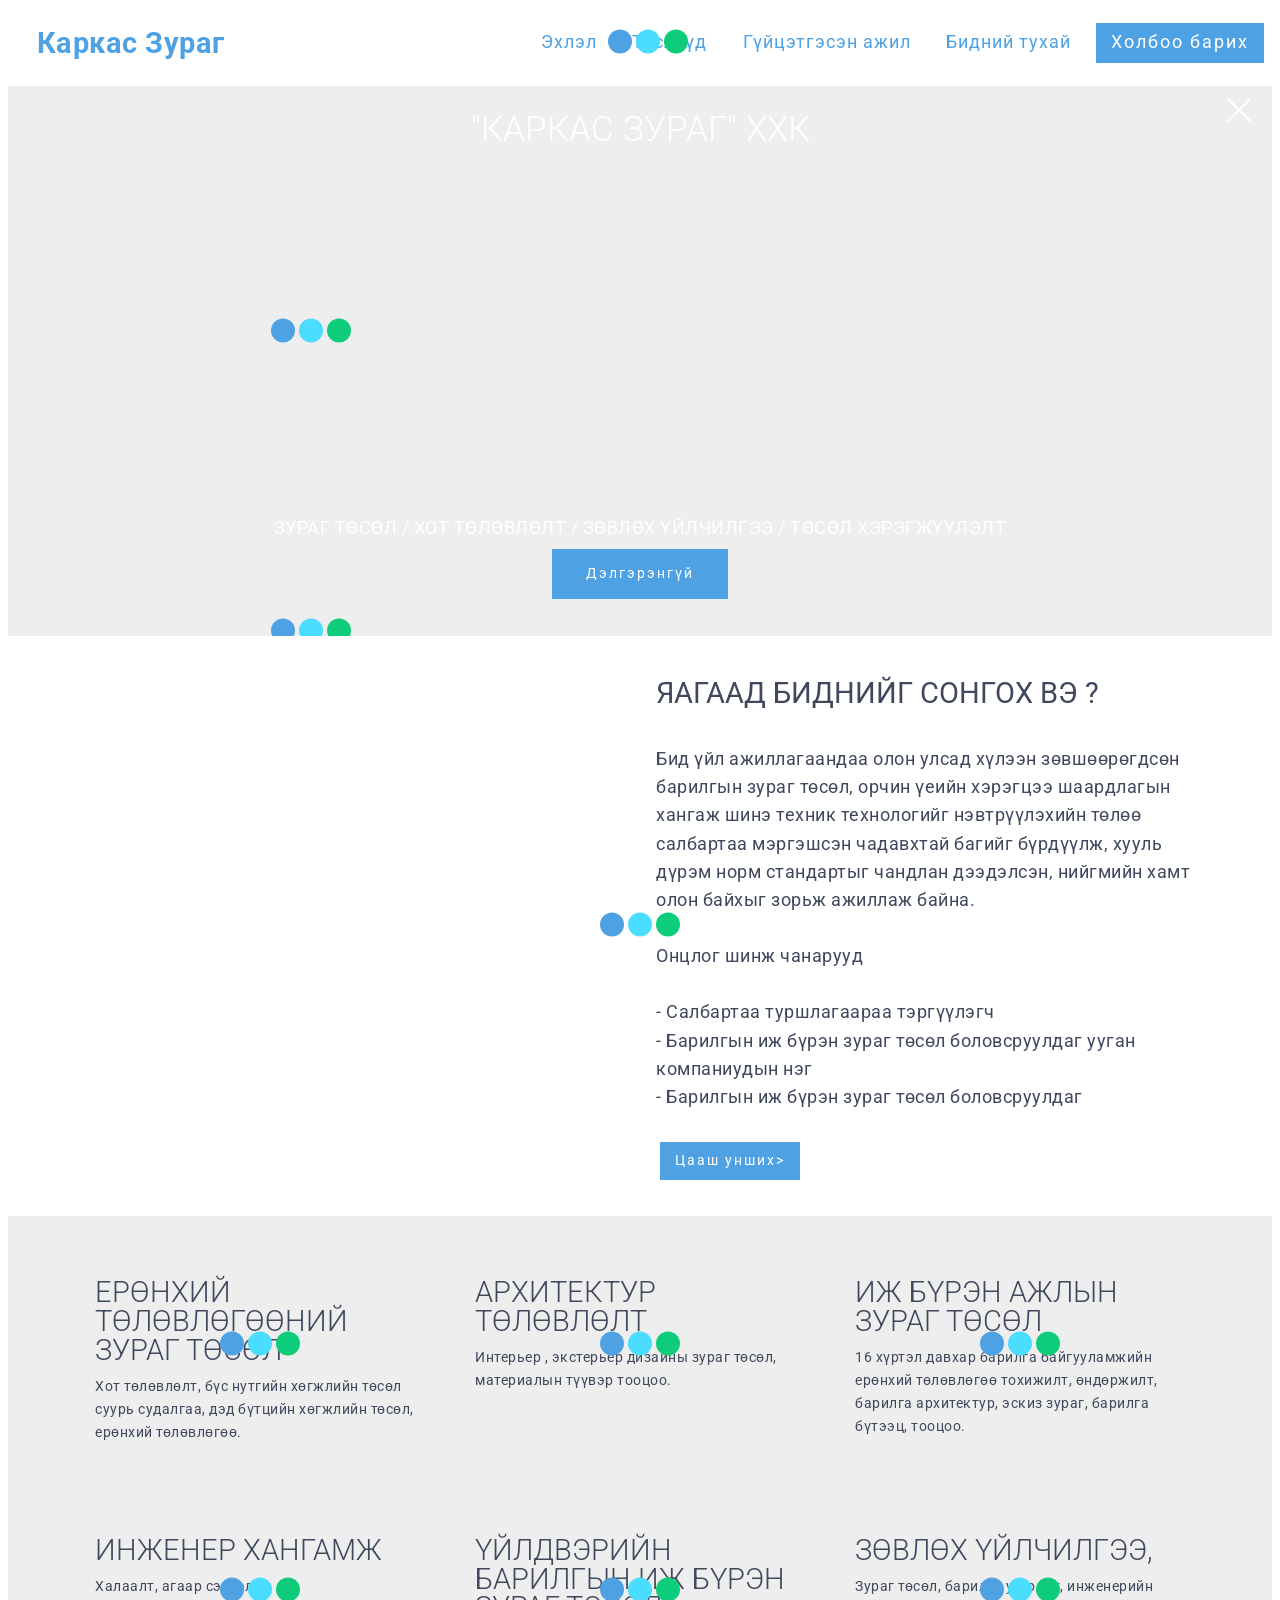
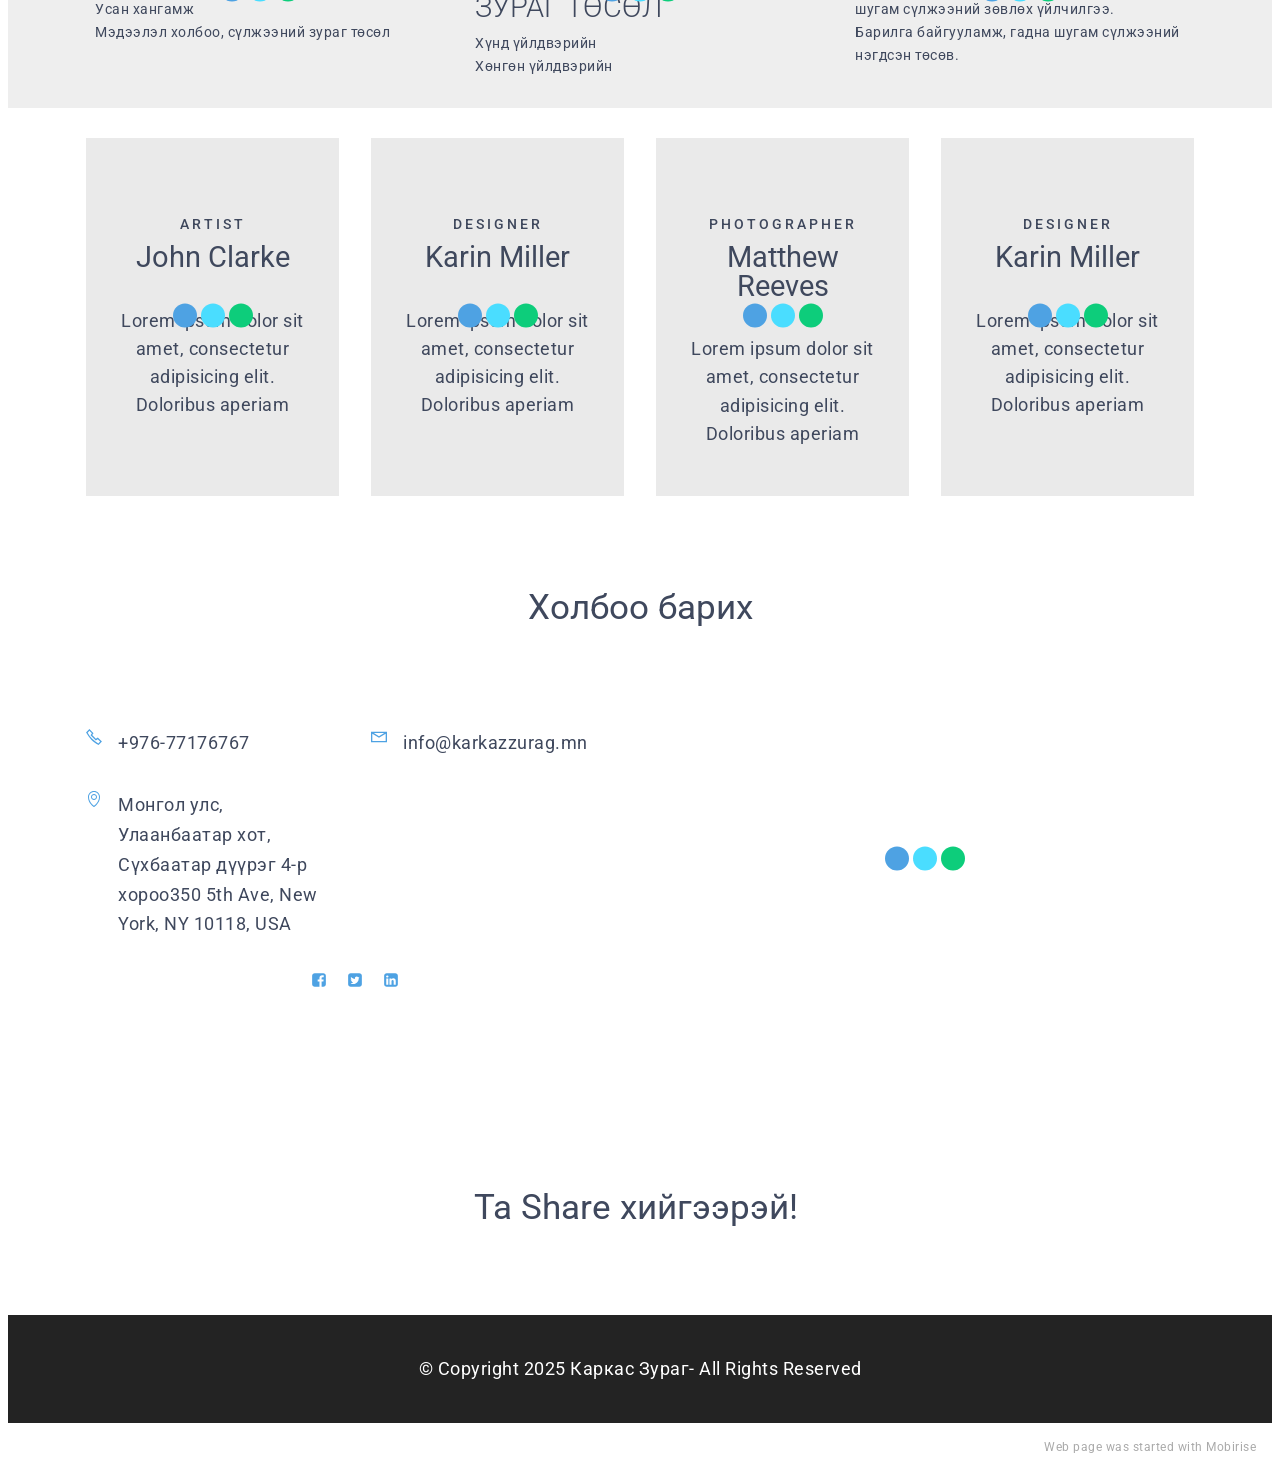
==== index.html @ 32d49687 "Add files via upload" ====
<!DOCTYPE html>
<html amp >
<head>
  <!-- Site made with Mobirise Website Builder v5.1.4, https://mobirise.com -->
  <meta charset="UTF-8">
  <meta http-equiv="X-UA-Compatible" content="IE=edge">
  <meta name="generator" content="Mobirise v5.1.4, mobirise.com">
  <meta name="viewport" content="width=device-width, initial-scale=1, minimum-scale=1">
  <link rel="shortcut icon" href="assets/images/logo1.png" type="image/x-icon">
  <meta name="description" content="">
  <meta name="amp-script-src" content="">
  
  <title>Эхлэл</title>
  
<link rel="canonical" href="./">
 <style amp-boilerplate>body{-webkit-animation:-amp-start 8s steps(1,end) 0s 1 normal both;-moz-animation:-amp-start 8s steps(1,end) 0s 1 normal both;-ms-animation:-amp-start 8s steps(1,end) 0s 1 normal both;animation:-amp-start 8s steps(1,end) 0s 1 normal both}@-webkit-keyframes -amp-start{from{visibility:hidden}to{visibility:visible}}@-moz-keyframes -amp-start{from{visibility:hidden}to{visibility:visible}}@-ms-keyframes -amp-start{from{visibility:hidden}to{visibility:visible}}@-o-keyframes -amp-start{from{visibility:hidden}to{visibility:visible}}@keyframes -amp-start{from{visibility:hidden}to{visibility:visible}}</style>
<noscript><style amp-boilerplate>body{-webkit-animation:none;-moz-animation:none;-ms-animation:none;animation:none}</style></noscript>
<link href="https://fonts.googleapis.com/css?family=Roboto:100,100i,300,300i,400,400i,500,500i,700,700i,900,900i&subset=cyrillic&display=swap" rel="stylesheet">
 
 <style amp-custom> 
div,span,h1,h2,h3,h4,h5,h6,p,blockquote,a,ol,ul,li,figcaption,textarea,input{font: inherit;}*{-webkit-box-sizing: border-box;box-sizing: border-box;outline: none;}*:focus{outline: none;}body{position: relative;font-style: normal;line-height: 1;color: #3f485d;}section{background-color: #eeeeee;background-position: 50% 50%;background-repeat: no-repeat;background-size: cover;overflow: hidden;padding: 30px 0;}h1,h2,h3,h4,h5,h6{margin: 0;padding: 0;}p,li,blockquote{letter-spacing: 0.5px;line-height: 1.7;}ul,ol,blockquote,p{margin-bottom: 0;margin-top: 0;}a{cursor: pointer;}a,a:hover{text-decoration: none;}a.mbr-iconfont:hover{text-decoration: none;}h1,h2,h3,h4,h5,h6,.display-1,.display-2,.display-4,.display-5,.display-7{word-break: break-word;word-wrap: break-word;}b,strong{font-weight: bold;}blockquote{padding: 10px 0 10px 20px;position: relative;border-left: 3px solid;}input:-webkit-autofill,input:-webkit-autofill:hover,input:-webkit-autofill:focus,input:-webkit-autofill:active{-webkit-transition-delay: 9999s;transition-delay: 9999s;-webkit-transition-property: background-color,color;-o-transition-property: background-color,color;transition-property: background-color,color;}html,body{height: auto;min-height: 100vh;}.mbr-section-title{margin: 0;padding: 0;font-style: normal;line-height: 1.2;width: 100%;}.mbr-section-subtitle{line-height: 1.3;width: 100%;}.mbr-text{font-style: normal;line-height: 1.6;width: 100%;}.mbr-white{color: #ffffff;}.mbr-black{color: #000000;}.align-left{text-align: left;}.align-left .list-item{justify-content: flex-start;}.align-center{text-align: center;}.align-center .list-item{justify-content: center;}.align-right{text-align: right;}.align-right .list-item{justify-content: flex-end;}@media (max-width: 767px){.align-left,.align-center,.align-right{text-align: center;}.align-left .list-item,.align-center .list-item,.align-right .list-item{justify-content: center;}}.mbr-light{font-weight: 300;}.mbr-regular{font-weight: 400;}.mbr-semibold{font-weight: 500;}.mbr-bold{font-weight: 700;}.icons-list a{margin: 0 1rem 0 0;}.icons-list a:last-child{margin: 0;}.mbr-figure{align-self: center;}.hidden{visibility: hidden;}.super-hide{display: none;}.inactive{-webkit-user-select: none;-moz-user-select: none;-ms-user-select: none;user-select: none;pointer-events: none;-webkit-user-drag: none;user-drag: none;}.mbr-overlay{position: absolute;bottom: 0;left: 0;right: 0;top: 0;z-index: 0;}.map-placeholder{display: none;}.google-map,.google-map iframe{position: relative;width: 100%;height: 400px;}amp-img{width: 100%;}amp-img img{max-height: 100%;max-width: 100%;}img.mbr-temp{width: 100%;}.rounded{border-radius: 50%;}.is-builder .nodisplay + img[async],.is-builder .nodisplay + img[decoding="async"],.is-builder amp-img > a + img[async],.is-builder amp-img > a + img[decoding="async"]{display: none;}html:not(.is-builder) amp-img > a{position: absolute;top: 0;bottom: 0;left: 0;right: 0;z-index: 1;}.is-builder .temp-amp-sizer{position: absolute;}.is-builder amp-youtube .temp-amp-sizer,.is-builder amp-vimeo .temp-amp-sizer{position: static;}.mobirise-spinner{position: absolute;top: 50%;left: 40%;margin-left: 10%;-webkit-transform: translate3d(-50%,-50%,0);z-index: 4;}.mobirise-spinner em{width: 24px;height: 24px;background: #3ac;border-radius: 100%;display: inline-block;-webkit-animation: slide 1s infinite;}.mobirise-spinner em:nth-child(1){-webkit-animation-delay: 0.1s;}.mobirise-spinner em:nth-child(2){-webkit-animation-delay: 0.2s;}.mobirise-spinner em:nth-child(3){-webkit-animation-delay: 0.3s;}@-moz-keyframes slide{0%{-webkit-transform: scale(1);}50%{opacity: 0.3;-webkit-transform: scale(2);}100%{-webkit-transform: scale(1);}}@-webkit-keyframes slide{0%{-webkit-transform: scale(1);}50%{opacity: 0.3;-webkit-transform: scale(2);}100%{-webkit-transform: scale(1);}}@-o-keyframes slide{0%{-webkit-transform: scale(1);}50%{opacity: 0.3;-webkit-transform: scale(2);}100%{-webkit-transform: scale(1);}}@keyframes slide{0%{-webkit-transform: scale(1);}50%{opacity: 0.3;-webkit-transform: scale(2);}100%{-webkit-transform: scale(1);}}.mobirise-loader .amp-active > div{display: none;}.iconfont-wrapper{display: inline-block;}.mbr-flex{display: flex;}.flex-wrap{flex-wrap: wrap;}.mbr-jc-s{justify-content: flex-start;}.mbr-jc-c{justify-content: center;}.mbr-jc-e{justify-content: flex-end;}.mbr-row-reverse{flex-direction: row-reverse;}.mbr-column{flex-direction: column;}amp-img,img{height: 100%;width: 100%;}.hidden-slide{display: none;}.visible-slide{display: flex;}section,.container,.container-fluid{position: relative;word-wrap: break-word;}.mbr-fullscreen .mbr-overlay{min-height: 100vh;}.mbr-fullscreen{display: flex;align-items: center;height: 100vh;min-height: 100vh;padding: 3rem 0;}.container{padding: 0 1rem;width: 100%;margin-right: auto;margin-left: auto;}@media (max-width: 767px){.container{max-width: 540px;}} @media (min-width: 768px){.container{max-width: 720px;}} @media (min-width: 992px){.container{max-width: 960px;}} @media (min-width: 1200px){.container{max-width: 1140px;}}.container-fluid{width: 100%;padding: 0 1rem;}.btn{position: relative;font-weight: 400;margin: 0.4rem 0.5rem;border: 2px solid;font-style: normal;white-space: normal;transition: all 0.3s ease-in-out,box-shadow 2s ease-in-out,-webkit-box-shadow 2s ease-in-out;display: inline-flex;align-items: center;justify-content: center;word-break: break-word;line-height: 1;letter-spacing: 2px;}.btn-form{padding: 1rem 2rem;}.btn-form:hover{cursor: pointer;}.btn{padding: 1rem 2rem;border-radius: 0px;}.btn-sm{padding: 0.6rem 0.8rem;border-radius: 0px;}.btn-md{padding: 1rem 2rem;border-radius: 0px;}.btn-lg{padding: 1.2rem 3.2rem;border-radius: 0px;}form .btn,form .mbr-section-btn{margin: 0;}.note-popover .btn:after{display: none;}.mbr-section-btn{margin: 0 -0.25rem;font-size: 0;}nav .mbr-section-btn{margin-left: 0rem;margin-right: 0rem;}.btn .mbr-iconfont,.btn.btn-md .mbr-iconfont{cursor: pointer;margin: 0 0.8rem 0 0;}.btn-sm .mbr-iconfont{margin: 0 0.5rem 0 0;}[type="submit"]{-webkit-appearance: none;}section.menu{min-height: 70px;overflow: visible;padding: 0;}.menu-container{display: flex;-webkit-box-pack: justify;-ms-flex-pack: justify;justify-content: space-between;align-items: center;min-height: 70px;}@media (max-width: 991px){.menu-container{max-width: 100%;padding: 0.5rem 1rem;}} @media (max-width: 767px){.menu-container{padding: 0.5rem 1rem;}}.navbar{z-index: 100;width: 100%;position: absolute;}.navbar-fixed-top{position: fixed;top: 0;}.navbar-brand{display: flex;align-items: center;word-break: break-word;z-index: 1;}.navbar-logo{margin: 0 0.8rem 0 0;}@media (max-width: 767px){.navbar-logo amp-img{max-height: 35px;max-width: 35px;}}.navbar-caption-wrap{display: flex;}.navbar .navbar-collapse{display: flex;-ms-flex-preferred-size: auto;flex-basis: auto;align-items: center;justify-content: flex-end;}@media (max-width: 991px){.navbar .navbar-collapse{display: none;position: absolute;top: 0;right: 0;height: 100vh;overflow-y: auto;padding: 70px 2rem 1rem;z-index: 1;}}@media (max-width: 991px){.navbar.opened .navbar-collapse.show,.navbar.opened .navbar-collapse.collapsing{display: block;}.is-builder .navbar-collapse{position: fixed;}}.navbar-nav{list-style-type: none;display: flex;flex-wrap: wrap;padding-left: 0;min-width: 10rem;}@media (max-width: 991px){.navbar-nav{flex-direction: column;}} .navbar-nav .mbr-iconfont{margin: 0 0.2rem 0 0;}.nav-item{word-break: break-all;}.nav-link{display: flex;align-items: center;justify-content: center;}.nav-link,.navbar-caption{transition: all 0.2s;letter-spacing: 1px;}.nav-dropdown .dropdown-menu{min-width: 10rem;position: absolute;left: 0;padding: 1.25rem 0;}.nav-dropdown .dropdown-menu .dropdown-item{line-height: 2;display: flex;justify-content: center;align-items: center;padding: 0.25rem 1.5rem;white-space: nowrap;}.nav-dropdown .dropdown-menu .dropdown{position: relative;}.dropdown-menu .dropdown:hover > .dropdown-menu{opacity: 1;pointer-events: all;}.nav-dropdown .dropdown-submenu{top: 0;left: 100%;margin: 0;}.nav-item.dropdown{position: relative;}.nav-item.dropdown .dropdown-menu{opacity: 0;pointer-events: none;}.nav-item.dropdown:hover > .dropdown-menu{opacity: 1;pointer-events: all;}.link.dropdown-toggle:after{content: "";margin-left: 0.25rem;border-top: 0.35em solid;border-right: 0.35em solid transparent;border-left: 0.35em solid transparent;border-bottom: 0;}.navbar .dropdown.open > .dropdown-menu{display: block;}@media (max-width: 991px){.is-builder .nav-dropdown .dropdown-menu{position: relative;}.nav-dropdown .dropdown-submenu{left: 0;}.nav-dropdown .dropdown-menu .dropdown-item{padding: 0.25rem 1.5rem;margin: 0;justify-content: center;}.nav-dropdown .dropdown-menu .dropdown-item:after{right: auto;}.navbar.opened .dropdown-menu{top: 0;}.dropdown-toggle[data-toggle="dropdown-submenu"]:after{content: "";margin-left: 0.25rem;border-top: 0.35em solid;border-right: 0.35em solid transparent;border-left: 0.35em solid transparent;border-bottom: 0;top: 55%;}}.navbar-buttons{display: flex;flex-wrap: wrap;align-items: center;justify-content: center;}@media (max-width: 991px){.navbar-buttons{flex-direction: column;}}.menu-social-list{display: flex;align-items: center;justify-content: center;flex-wrap: wrap;}.menu-social-list a{margin: 0 0.5rem;}.menu-social-list a span{font-size: 1.5rem;}button.navbar-toggler{position: absolute;right: 20px;top: 25px;width: 31px;height: 20px;cursor: pointer;transition: all .2s;-ms-flex-item-align: center;-ms-grid-row-align: center;align-self: center;}.hamburger span{position: absolute;right: 0;width: 30px;height: 2px;border-right: 5px;}.hamburger span:nth-child(1){top: 0;transition: all .2s;}.hamburger span:nth-child(2){top: 8px;transition: all .15s;}.hamburger span:nth-child(3){top: 8px;transition: all .15s;}.hamburger span:nth-child(4){top: 16px;transition: all .2s;}nav.opened .navbar-toggler:not(.hide) .hamburger span:nth-child(4),nav.opened .navbar-toggler:not(.hide) .hamburger span:nth-child(1){top: 8px;width: 0;opacity: 0;right: 50%;transition: all .2s;}nav.opened .navbar-toggler:not(.hide) .hamburger span:nth-child(2){transform: rotate(-45deg);transition: all .25s;}nav.opened .navbar-toggler:not(.hide) .hamburger span:nth-child(3){transform: rotate(45deg);transition: all .25s;}.ampstart-btn.hamburger{position: absolute;top: 25px;right: 20px;margin-left: auto;height: 20px;width: 30px;background: none;border: none;cursor: pointer;z-index: 1000;}@media (min-width: 992px){.ampstart-btn,amp-sidebar{display: none;}.dropdown-menu .dropdown-toggle:after{content: "";border-bottom: 0.35em solid transparent;border-left: 0.35em solid;border-right: 0;border-top: 0.35em solid transparent;margin-left: 0.3rem;margin-top: -0.3077em;position: absolute;right: 1.1538em;top: 50%;}}.close-sidebar{width: 30px;height: 30px;position: relative;cursor: pointer;background-color: transparent;border: none;}.close-sidebar span{position: absolute;left: 0;width: 30px;height: 2px;border-right: 5px;top: 14px;}.close-sidebar span:nth-child(1){transform: rotate(-45deg);}.close-sidebar span:nth-child(2){transform: rotate(45deg);}.builder-sidebar{position: relative;height: 100vh;overflow-y: auto;min-width: 10rem;z-index: 1030;padding: 1rem 2rem;max-width: 20rem;}.builder-sidebar .dropdown:hover > .dropdown-menu{position: relative;text-align: center;}section.sidebar-open:before{content: '';position: fixed;top: 0;bottom: 0;right: 0;left: 0;background-color: rgba(0,0,0,0.2);z-index: 1040;}.is-builder section.horizontal-menu .ampstart-btn{display: none;}.is-builder section.horizontal-menu .dropdown-menu{z-index: auto;opacity: 1;pointer-events: auto;}.is-builder .menu{overflow: visible;}#sidebar{background-color: transparent;}.card-title{margin: 0;}.card{position: relative;background-color: transparent;border: none;border-radius: 0;width: 100%;padding: 0 1rem;}@media (max-width: 767px){.card:not(.last-child){padding-bottom: 30px;}} .card .card-img{width: auto;border-radius: 0;}.card .card-wrapper{height: 100%;}@media (max-width: 767px){.card .card-wrapper{flex-direction: column;}} .card img{height: 100%;-o-object-fit: cover;object-fit: cover;-o-object-position: center;object-position: center;}.card-inner,.items-list{display: flex;flex-direction: column;}.items-list{list-style-type: none;padding: 0;}.items-list .list-item{padding: 1rem 2rem;}.card-head{padding: 1.5rem 2rem;}.card-price-wrap{padding: 1rem 2rem;}.card-button{padding: 1rem;margin: 0;}.timeline-wrap{position: relative;}.timeline-wrap .iconBackground{position: absolute;left: 50%;width: 20px;height: 20px;line-height: 30px;text-align: center;border-radius: 50%;font-size: 30px;display: inline-block;background-color: #000000;top: 20px;margin: 0 0 0 -10px;}@media (max-width: 767px){.timeline-wrap .iconBackground{left: 0;}}.separline{position: relative;}@media (max-width: 767px){.separline:not(.last-child){padding-bottom: 2rem;}} .separline:before{position: absolute;content: "";width: 2px;background-color: #000000;left: calc(50% - 1px);height: calc(100% - 20px);top: 40px;}@media (max-width: 767px){.separline:before{left: 0;}}.gallery-img-wrap{position: relative;height: 100%;}.gallery-img-wrap:hover{cursor: pointer;}.gallery-img-wrap:hover .icon-wrap,.gallery-img-wrap:hover .caption-on-hover{opacity: 1;}.gallery-img-wrap:hover:after{opacity: .5;}.gallery-img-wrap amp-img{height: 100%;}.gallery-img-wrap:after{content: "";position: absolute;top: 0;bottom: 0;left: 0;right: 0;background: #000;opacity: 0;transition: opacity 0.2s;pointer-events: none;}.gallery-img-wrap .icon-wrap,.gallery-img-wrap .img-caption{z-index: 3;pointer-events: none;position: absolute;}.gallery-img-wrap .icon-wrap,.gallery-img-wrap .caption-on-hover{opacity: 0;transition: opacity 0.2s;}.gallery-img-wrap .icon-wrap{left: 50%;top: 50%;transform: translate(-50%,-50%);background-color: #fff;padding: .5rem;border-radius: 50%;}.gallery-img-wrap .amp-iconfont{color: #000;font-size: 1rem;width: 1rem;display: block;}.gallery-img-wrap .img-caption{left: 0;right: 0;}.gallery-img-wrap .img-caption.caption-top{top: 0;}.gallery-img-wrap .img-caption.caption-bottom{bottom: 0;}.gallery-img-wrap .img-caption:not(.caption-on-hover):after{content: "";position: absolute;top: 0;left: 0;right: 0;height: 100%;transition: opacity 0.2s;z-index: -1;pointer-events: none;}@media (max-width: 767px){.gallery-img-wrap:after,.gallery-img-wrap:hover:after,.gallery-img-wrap .icon-wrap{display: none;}.gallery-img-wrap .caption-on-hover{opacity: 1;}}.is-builder .gallery-img-wrap .icon-wrap,.is-builder .gallery-img-wrap .img-caption > *{pointer-events: all;}.amp-carousel-button,.dots-wrapper .dots span{transition: all 0.4s;cursor: pointer;outline: none;}.amp-carousel-button{width: 50px;height: 50px;border-radius: 50%;}.dots-wrapper .dots{display: inline-block;margin: 4px 8px;}.dots-wrapper .dots span{display: block;border-radius: 12px;height: 24px;width: 24px;background-color: #ffffff;border: 10px solid #cccccc;opacity: 0.5;}.dots-wrapper .dots span.current{width: 40px;}.dots-wrapper .dots span:hover,.dots-wrapper .dots span.current{opacity: 1;}.amp-carousel-button-next:after{right: 1rem;}.amp-carousel-button-prev:after{left: 1rem;}button.btn-img{cursor: pointer;}.is-builder .preview button.btn-img{opacity: 0.5;position: relative;pointer-events: none;}amp-image-lightbox,.lightbox{background: rgba(0,0,0,0.8);display: flex;flex-wrap: wrap;align-items: center;justify-content: center;width: 100%;height: 100%;overflow: auto;}amp-image-lightbox a.control,.lightbox a.control{position: absolute;cursor: default;top: 0;right: 0;}amp-image-lightbox .close,.lightbox .close{background: none;border: none;position: absolute;top: 16px;right: 16px;height: 32px;width: 32px;cursor: pointer;z-index: 1000;}amp-image-lightbox .close:before,amp-image-lightbox .close:after,.lightbox .close:before,.lightbox .close:after{position: absolute;top: 0;right: 16px;content: ' ';height: 32px;width: 2px;background-color: #fff;}amp-image-lightbox .close:before,.lightbox .close:before{transform: rotate(45deg);}amp-image-lightbox .close:after,.lightbox .close:after{transform: rotate(-45deg);}amp-image-lightbox .video-block,.lightbox .video-block{width: 100%;}div[submit-success] > *,div[submit-error] > *{padding: 15px;margin-bottom: 1rem;}.form-block{z-index: 1;background-color: transparent;padding: 30px;position: relative;overflow: hidden;}.form-block .mbr-overlay{z-index: -1;}@media (max-width: 991px){.form-block{padding: 15px;}}form input,form textarea,form select{padding: 15px 0.5rem;line-height: 1.45;width: 100%;background: #ffffff;border-width: 1px;border-style: solid;border-color: #767676;border-radius: 0;color: #000000;}form input[type="checkbox"],form input[type="radio"]{border: none;background: none;width: auto;}form .field{padding-bottom: 0.5rem;padding-top: 0.5rem;}form textarea.field-input{height: 200px;}form .fieldset{display: flex;justify-content: center;flex-wrap: wrap;align-items: center;}textarea[type="hidden"]{display: none;}.form-check{margin-bottom: 0;}.form-check-label{padding-left: 0;}.form-check-input{position: relative;margin: 4px;}.form-check-inline{display: inline-flex;align-items: center;padding-left: 0;margin-right: .75rem;}.mbr-row,.mbr-form-row{display: -webkit-box;display: -ms-flexbox;display: flex;-ms-flex-wrap: wrap;flex-wrap: wrap;margin-left: -1rem;margin-right: -1rem;}.mbr-form-row{margin-left: -0.5rem;margin-right: -0.5rem;}.mbr-form-row > [class*="mbr-col"]{padding-left: 0.5rem;padding-right: 0.5rem;}@media (max-width: 767px){.mbr-col,.mbr-col-auto{padding-right: 1rem;padding-left: 1rem;}.mbr-col-sm-12{-ms-flex: 0 0 100%;-webkit-box-flex: 0;flex: 0 0 100%;max-width: 100%;padding-right: 1rem;padding-left: 1rem;}}@media (min-width: 768px){.mbr-col,.mbr-col-auto{padding-right: 1rem;padding-left: 1rem;}.mbr-col-md-2{-ms-flex: 0 0 16.6666666667%;-webkit-box-flex: 0;flex: 0 0 16.6666666667%;max-width: 16.6666666667%;padding-right: 1rem;padding-left: 1rem;}.mbr-col-md-3{-ms-flex: 0 0 25%;-webkit-box-flex: 0;flex: 0 0 25%;max-width: 25%;padding-right: 1rem;padding-left: 1rem;}.mbr-col-md-4{-ms-flex: 0 0 33.3333333333%;-webkit-box-flex: 0;flex: 0 0 33.3333333333%;max-width: 33.3333333333%;padding-right: 1rem;padding-left: 1rem;}.mbr-col-md-5{-ms-flex: 0 0 41.6666666667%;-webkit-box-flex: 0;flex: 0 0 41.6666666667%;max-width: 41.6666666667%;padding-right: 1rem;padding-left: 1rem;}.mbr-col-md-6{-ms-flex: 0 0 50%;-webkit-box-flex: 0;flex: 0 0 50%;max-width: 50%;padding-right: 1rem;padding-left: 1rem;}.mbr-col-md-7{-ms-flex: 0 0 58.3333333333%;-webkit-box-flex: 0;flex: 0 0 58.3333333333%;max-width: 58.3333333333%;padding-right: 1rem;padding-left: 1rem;}.mbr-col-md-8{-ms-flex: 0 0 66.6666666667%;-webkit-box-flex: 0;flex: 0 0 66.6666666667%;max-width: 66.6666666667%;padding-right: 1rem;padding-left: 1rem;}.mbr-col-md-10{-ms-flex: 0 0 83.3333333333%;-webkit-box-flex: 0;flex: 0 0 83.3333333333%;max-width: 83.3333333333%;padding-right: 1rem;padding-left: 1rem;}.mbr-col-md-12{-ms-flex: 0 0 100%;-webkit-box-flex: 0;flex: 0 0 100%;max-width: 100%;padding-right: 1rem;padding-left: 1rem;}}.mbr-col{-ms-flex: 1 1 auto;-webkit-box-flex: 1;flex: 1 1 auto;max-width: 100%;}.mbr-col-auto{-ms-flex: 0 0 auto;flex: 0 0 auto;width: auto;}@media (min-width: 992px){.mbr-col,.mbr-col-auto{padding-right: 1rem;padding-left: 1rem;}.mbr-col-lg-2{-ms-flex: 0 0 16.6666666667%;-webkit-box-flex: 0;flex: 0 0 16.6666666667%;max-width: 16.6666666667%;padding-right: 1rem;padding-left: 1rem;}.mbr-col-lg-3{-ms-flex: 0 0 25%;-webkit-box-flex: 0;flex: 0 0 25%;max-width: 25%;padding-right: 1rem;padding-left: 1rem;}.mbr-col-lg-4{-ms-flex: 0 0 33.3333333333%;-webkit-box-flex: 0;flex: 0 0 33.3333333333%;max-width: 33.3333333333%;padding-right: 1rem;padding-left: 1rem;}.mbr-col-lg-5{-ms-flex: 0 0 41.6666666667%;-webkit-box-flex: 0;flex: 0 0 41.6666666667%;max-width: 41.6666666667%;padding-right: 1rem;padding-left: 1rem;}.mbr-col-lg-6{-ms-flex: 0 0 50%;-webkit-box-flex: 0;flex: 0 0 50%;max-width: 50%;padding-right: 1rem;padding-left: 1rem;}.mbr-col-lg-7{-ms-flex: 0 0 58.3333333333%;-webkit-box-flex: 0;flex: 0 0 58.3333333333%;max-width: 58.3333333333%;padding-right: 1rem;padding-left: 1rem;}.mbr-col-lg-8{-ms-flex: 0 0 66.6666666667%;-webkit-box-flex: 0;flex: 0 0 66.6666666667%;max-width: 66.6666666667%;padding-right: 1rem;padding-left: 1rem;}.mbr-col-lg-9{-ms-flex: 0 0 75%;-webkit-box-flex: 0;flex: 0 0 75%;max-width: 75%;padding-right: 1rem;padding-left: 1rem;}.mbr-col-lg-10{-ms-flex: 0 0 83.3333333333%;-webkit-box-flex: 0;flex: 0 0 83.3333333333%;max-width: 83.3333333333%;padding-right: 1rem;padding-left: 1rem;}.mbr-col-lg-12{-ms-flex: 0 0 100%;-webkit-box-flex: 0;flex: 0 0 100%;max-width: 100%;padding-right: 1rem;padding-left: 1rem;}}@media (min-width: 992px){.lg-pb{padding-bottom: 3rem;}}@media (max-width: 991px){.md-pb{padding-bottom: 3rem;}}.mbr-pt-1,.mbr-py-1{padding-top: 10px;}.mbr-pb-1,.mbr-py-1{padding-bottom: 10px;}.mbr-px-1{padding-left: 10px;padding-right: 10px;}.mbr-p-1{padding: 10px;}.mbr-pt-2,.mbr-py-2{padding-top: 1rem;}.mbr-pb-2,.mbr-py-2{padding-bottom: 1rem;}.mbr-px-2{padding-left: 1rem;padding-right: 1rem;}.mbr-p-2{padding: 1rem;}.mbr-pt-3,.mbr-py-3{padding-top: 25px;}.mbr-pb-3,.mbr-py-3{padding-bottom: 25px;}.mbr-px-3{padding-left: 25px;padding-right: 25px;}.mbr-p-3{padding: 25px;}.mbr-pt-4,.mbr-py-4{padding-top: 2rem;}.mbr-pb-4,.mbr-py-4{padding-bottom: 2rem;}.mbr-px-4{padding-left: 2rem;padding-right: 2rem;}.mbr-p-4{padding: 2rem;}.mbr-pt-5,.mbr-py-5{padding-top: 3rem;}.mbr-pb-5,.mbr-py-5{padding-bottom: 3rem;}.mbr-px-5{padding-left: 3rem;padding-right: 3rem;}.mbr-p-5{padding: 3rem;}@media (max-width: 991px){.mbr-py-4,.mbr-py-5{padding-top: 1rem;padding-bottom: 1rem;}.mbr-px-4,.mbr-px-5{padding-left: 1rem;padding-right: 1rem;}.mbr-p-3,.mbr-p-4,.mbr-p-5{padding: 1rem;}}.mbr-ml-auto{margin-left: auto;}.mbr-mr-auto{margin-right: auto;}.mbr-m-auto{margin: auto;}#scrollToTopMarker{position: absolute;width: 0px;height: 0px;top: 300px;}#scrollToTopButton{position: fixed;bottom: 25px;right: 25px;opacity: .4;z-index: 5000;font-size: 32px;height: 60px;width: 60px;border: none;border-radius: 3px;cursor: pointer;}#scrollToTopButton:focus{outline: none;}#scrollToTopButton a:before{content: '';position: absolute;height: 40%;top: 36%;width: 2px;left: calc(50% - 1px);}#scrollToTopButton a:after{content: '';position: absolute;border-top: 2px solid;border-right: 2px solid;width: 40%;height: 40%;left: calc(30% - 1px);bottom: 30%;transform: rotate(-45deg);}.is-builder #scrollToTopButton a:after{left: 30%;}a{font-style: normal;font-weight: 400;}@media (max-width: 767px){.mbr-section-btn,.mbr-section-title{text-align: center;}}
body{font-family: Roboto;}blockquote{border-color: #4ea2e3;}div[submit-success] > *{background: #0dcd7b;color: #000000;}div[submit-error] > *{background: #a0a0a0;color: #ffffff;}.display-1{font-family: 'Roboto',sans-serif;font-size: 4.5rem;}.display-2{font-family: 'Roboto',sans-serif;font-size: 2.2rem;}.display-4{font-family: 'Roboto',sans-serif;font-size: 0.9rem;}.display-5{font-family: 'Roboto',sans-serif;font-size: 1.8rem;}.display-7{font-family: 'Roboto',sans-serif;font-size: 1.1rem;}.display-1 .mbr-iconfont-btn{font-size: 4.5rem;width: 4.5rem;}.display-2 .mbr-iconfont-btn{font-size: 2.2rem;width: 2.2rem;}.display-4 .mbr-iconfont-btn{font-size: 0.9rem;width: 0.9rem;}.display-5 .mbr-iconfont-btn{font-size: 1.8rem;width: 1.8rem;}.display-7 .mbr-iconfont-btn{font-size: 1.1rem;width: 1.1rem;}@media (max-width: 768px){.display-1{font-size: 3.6rem;font-size: calc( 2.225rem + (4.5 - 2.225) * ((100vw - 20rem) / (48 - 20)));line-height: calc( 1.4 * (2.225rem + (4.5 - 2.225) * ((100vw - 20rem) / (48 - 20))));}.display-2{font-size: 1.76rem;font-size: calc( 1.42rem + (2.2 - 1.42) * ((100vw - 20rem) / (48 - 20)));line-height: calc( 1.4 * (1.42rem + (2.2 - 1.42) * ((100vw - 20rem) / (48 - 20))));}.display-4{font-size: 0.72rem;font-size: calc( 0.965rem + (0.9 - 0.965) * ((100vw - 20rem) / (48 - 20)));line-height: calc( 1.4 * (0.965rem + (0.9 - 0.965) * ((100vw - 20rem) / (48 - 20))));}.display-5{font-size: 1.44rem;font-size: calc( 1.28rem + (1.8 - 1.28) * ((100vw - 20rem) / (48 - 20)));line-height: calc( 1.4 * (1.28rem + (1.8 - 1.28) * ((100vw - 20rem) / (48 - 20))));}}.bg-primary{background-color: #4ea2e3;}.bg-success{background-color: #0dcd7b;}.bg-info{background-color: #8282e7;}.bg-warning{background-color: #767676;}.bg-danger{background-color: #a0a0a0;}.btn-primary,.btn-primary:active,.btn-primary.active{background-color: #4ea2e3;border-color: #4ea2e3;color: #ffffff;}.btn-primary:hover,.btn-primary:focus,.btn-primary.focus{color: #ffffff;background-color: #1f7dc5;border-color: #1f7dc5;}.btn-primary.disabled,.btn-primary:disabled{color: #ffffff;background-color: #1f7dc5;border-color: #1f7dc5;}.btn-secondary,.btn-secondary:active,.btn-secondary.active{background-color: #4addff;border-color: #4addff;color: #003c4a;}.btn-secondary:hover,.btn-secondary:focus,.btn-secondary.focus{color: #003c4a;background-color: #00cdfd;border-color: #00cdfd;}.btn-secondary.disabled,.btn-secondary:disabled{color: #003c4a;background-color: #00cdfd;border-color: #00cdfd;}.btn-info,.btn-info:active,.btn-info.active{background-color: #8282e7;border-color: #8282e7;color: #ffffff;}.btn-info:hover,.btn-info:focus,.btn-info.focus{color: #ffffff;background-color: #4242db;border-color: #4242db;}.btn-info.disabled,.btn-info:disabled{color: #ffffff;background-color: #4242db;border-color: #4242db;}.btn-success,.btn-success:active,.btn-success.active{background-color: #0dcd7b;border-color: #0dcd7b;color: #ffffff;}.btn-success:hover,.btn-success:focus,.btn-success.focus{color: #ffffff;background-color: #088550;border-color: #088550;}.btn-success.disabled,.btn-success:disabled{color: #ffffff;background-color: #088550;border-color: #088550;}.btn-warning,.btn-warning:active,.btn-warning.active{background-color: #767676;border-color: #767676;color: #ffffff;}.btn-warning:hover,.btn-warning:focus,.btn-warning.focus{color: #ffffff;background-color: #505050;border-color: #505050;}.btn-warning.disabled,.btn-warning:disabled{color: #ffffff;background-color: #505050;border-color: #505050;}.btn-danger,.btn-danger:active,.btn-danger.active{background-color: #a0a0a0;border-color: #a0a0a0;color: #ffffff;}.btn-danger:hover,.btn-danger:focus,.btn-danger.focus{color: #ffffff;background-color: #7a7a7a;border-color: #7a7a7a;}.btn-danger.disabled,.btn-danger:disabled{color: #ffffff;background-color: #7a7a7a;border-color: #7a7a7a;}.btn-black,.btn-black:active,.btn-black.active{background-color: #333333;border-color: #333333;color: #ffffff;}.btn-black:hover,.btn-black:focus,.btn-black.focus{color: #ffffff;background-color: #0d0d0d;border-color: #0d0d0d;}.btn-black.disabled,.btn-black:disabled{color: #ffffff;background-color: #0d0d0d;border-color: #0d0d0d;}.btn-white,.btn-white:active,.btn-white.active{background-color: #ffffff;border-color: #ffffff;color: #808080;}.btn-white:hover,.btn-white:focus,.btn-white.focus{color: #808080;background-color: #d9d9d9;border-color: #d9d9d9;}.btn-white.disabled,.btn-white:disabled{color: #808080;background-color: #d9d9d9;border-color: #d9d9d9;}.btn-white,.btn-white:active,.btn-white.active{color: #333333;}.btn-white:hover,.btn-white:focus,.btn-white.focus{color: #333333;}.btn-white.disabled,.btn-white:disabled{color: #333333;}.btn-primary-outline,.btn-primary-outline:active,.btn-primary-outline.active{background: none;border-color: #1c6faf;color: #1c6faf;}.btn-primary-outline:hover,.btn-primary-outline:focus,.btn-primary-outline.focus{color: #ffffff;background-color: #4ea2e3;border-color: #4ea2e3;}.btn-primary-outline.disabled,.btn-primary-outline:disabled{color: #ffffff;background-color: #4ea2e3;border-color: #4ea2e3;}.btn-secondary-outline,.btn-secondary-outline:active,.btn-secondary-outline.active{background: none;border-color: #00b8e3;color: #00b8e3;}.btn-secondary-outline:hover,.btn-secondary-outline:focus,.btn-secondary-outline.focus{color: #003c4a;background-color: #4addff;border-color: #4addff;}.btn-secondary-outline.disabled,.btn-secondary-outline:disabled{color: #003c4a;background-color: #4addff;border-color: #4addff;}.btn-info-outline,.btn-info-outline:active,.btn-info-outline.active{background: none;border-color: #2c2cd7;color: #2c2cd7;}.btn-info-outline:hover,.btn-info-outline:focus,.btn-info-outline.focus{color: #ffffff;background-color: #8282e7;border-color: #8282e7;}.btn-info-outline.disabled,.btn-info-outline:disabled{color: #ffffff;background-color: #8282e7;border-color: #8282e7;}.btn-success-outline,.btn-success-outline:active,.btn-success-outline.active{background: none;border-color: #076d41;color: #076d41;}.btn-success-outline:hover,.btn-success-outline:focus,.btn-success-outline.focus{color: #ffffff;background-color: #0dcd7b;border-color: #0dcd7b;}.btn-success-outline.disabled,.btn-success-outline:disabled{color: #ffffff;background-color: #0dcd7b;border-color: #0dcd7b;}.btn-warning-outline,.btn-warning-outline:active,.btn-warning-outline.active{background: none;border-color: #434343;color: #434343;}.btn-warning-outline:hover,.btn-warning-outline:focus,.btn-warning-outline.focus{color: #ffffff;background-color: #767676;border-color: #767676;}.btn-warning-outline.disabled,.btn-warning-outline:disabled{color: #ffffff;background-color: #767676;border-color: #767676;}.btn-danger-outline,.btn-danger-outline:active,.btn-danger-outline.active{background: none;border-color: #6d6d6d;color: #6d6d6d;}.btn-danger-outline:hover,.btn-danger-outline:focus,.btn-danger-outline.focus{color: #ffffff;background-color: #a0a0a0;border-color: #a0a0a0;}.btn-danger-outline.disabled,.btn-danger-outline:disabled{color: #ffffff;background-color: #a0a0a0;border-color: #a0a0a0;}.btn-black-outline,.btn-black-outline:active,.btn-black-outline.active{background: none;border-color: #000000;color: #000000;}.btn-black-outline:hover,.btn-black-outline:focus,.btn-black-outline.focus{color: #ffffff;background-color: #333333;border-color: #333333;}.btn-black-outline.disabled,.btn-black-outline:disabled{color: #ffffff;background-color: #333333;border-color: #333333;}.btn-white-outline,.btn-white-outline:active,.btn-white-outline.active{background: none;border-color: #ffffff;color: #ffffff;}.btn-white-outline:hover,.btn-white-outline:focus,.btn-white-outline.focus{color: #333333;background-color: #ffffff;border-color: #ffffff;}.text-primary{color: #4ea2e3;}.text-secondary{color: #4addff;}.text-success{color: #0dcd7b;}.text-info{color: #8282e7;}.text-warning{color: #767676;}.text-danger{color: #a0a0a0;}.text-white{color: #ffffff;}.text-black{color: #000000;}a.text-primary:hover,a.text-primary:focus{color: #1c6faf;}a.text-secondary:hover,a.text-secondary:focus{color: #00b8e3;}a.text-success:hover,a.text-success:focus{color: #076d41;}a.text-info:hover,a.text-info:focus{color: #2c2cd7;}a.text-warning:hover,a.text-warning:focus{color: #434343;}a.text-danger:hover,a.text-danger:focus{color: #6d6d6d;}a.text-white:hover,a.text-white:focus{color: #b3b3b3;}a.text-black:hover,a.text-black:focus{color: #4d4d4d;}.alert-success{background-color: #0dcd7b;}.alert-info{background-color: #8282e7;}.alert-warning{background-color: #767676;}.alert-danger{background-color: #a0a0a0;}a,a:hover{color: #4ea2e3;}.mbr-plan-header.bg-primary .mbr-plan-subtitle,.mbr-plan-header.bg-primary .mbr-plan-price-desc{color: #feffff;}.mbr-plan-header.bg-success .mbr-plan-subtitle,.mbr-plan-header.bg-success .mbr-plan-price-desc{color: #acfad9;}.mbr-plan-header.bg-info .mbr-plan-subtitle,.mbr-plan-header.bg-info .mbr-plan-price-desc{color: #ffffff;}.mbr-plan-header.bg-warning .mbr-plan-subtitle,.mbr-plan-header.bg-warning .mbr-plan-price-desc{color: #b6b6b6;}.mbr-plan-header.bg-danger .mbr-plan-subtitle,.mbr-plan-header.bg-danger .mbr-plan-price-desc{color: #e0e0e0;}.mobirise-spinner em:nth-child(1){background: #4ea2e3;}.mobirise-spinner em:nth-child(2){background: #4addff;}.mobirise-spinner em:nth-child(3){background: #0dcd7b;}#scrollToTopMarker{display: none;}#scrollToTopButton{background-color: #4ea2e3;}#scrollToTopButton a:before{background: #ffffff;}#scrollToTopButton a:after{border-top-color: #ffffff;border-right-color: #ffffff;}.cid-sq4h0tDgoj{min-height: 80px;}.cid-sq4h0tDgoj .brand-name{color: #4ea2e3;margin: 0;}.cid-sq4h0tDgoj .hamburger span,.cid-sq4h0tDgoj .close-sidebar span{background: #4ea2e3;}.cid-sq4h0tDgoj .nav-dropdown .dropdown-menu .dropdown-item{font-weight: 400;width: 100%;text-align: inherit;}.cid-sq4h0tDgoj .navbar{min-height: 80px;background: #ffffff;}@media (max-width: 991px){.cid-sq4h0tDgoj .navbar .navbar-brand{flex-shrink: initial;}}.cid-sq4h0tDgoj .navbar-brand{flex-shrink: 0;margin-right: 0;padding: 0;}@media (min-width: 992px){.cid-sq4h0tDgoj .navbar-expand-lg .navbar-nav .nav-link{padding: 0;}.cid-sq4h0tDgoj .navbar-nav .nav-link{margin: .667em 1em;}}.cid-sq4h0tDgoj .navbar-dropdown{padding: .5rem 0;}.cid-sq4h0tDgoj .builder-sidebar,.cid-sq4h0tDgoj .collapse,.cid-sq4h0tDgoj .navbar.navbar-expand-lg .dropdown .dropdown-menu{background-color: #ffffff;}@media (max-width: 991px){.cid-sq4h0tDgoj .navbar-nav a{padding: 0.5rem 0;margin: 0 0 10px;}}.cid-sq4h0tDgoj .close-sidebar:focus{outline: 2px auto #4ea2e3;}.cid-sq4h0tDgoj amp-img{height: 45px;width: 45px;}.cid-sq4h0tDgoj amp-img img{object-fit: contain;}.cid-sq4h2IVw2d{padding-top: 30px;padding-bottom: 30px;background-image: url("assets/images/background6.jpg");}.cid-sq4h2IVw2d .carousel,.cid-sq4h2IVw2d .slider-box,.cid-sq4h2IVw2d .carousel-img{height: 300px;width: 100%;}.cid-sq4h2IVw2d img{object-fit: cover;}.cid-sq4h2IVw2d .carousel-img{cursor: pointer;position: relative;}@media (min-width: 768px){.cid-sq4h2IVw2d .carousel-img{max-width: 450px;}}@media (max-width: 767px){.cid-sq4h2IVw2d .carousel-img{margin: 0;padding: 0;}.cid-sq4h2IVw2d .amp-carousel-button{display: none;}}.cid-sq4h2IVw2d amp-img:after,.cid-sq4h2IVw2d .icon-wrap{position: absolute;opacity: 0;pointer-events: none;transition: opacity .3s;}.cid-sq4h2IVw2d amp-img:after{content: "";right: 0;bottom: 0;left: 0;top: 0;background-color: #4ea2e3;}.cid-sq4h2IVw2d .icon-wrap{width: 2rem;height: 2rem;left: 50%;top: 50%;transform: translate(-50%,-50%);}.cid-sq4h2IVw2d .icon-wrap .amp-iconfont{font-size: 2rem;width: 2rem;color: #ffffff;}.cid-sq4h2IVw2d .carousel-img:hover amp-img:after{opacity: 0.5;}.cid-sq4h2IVw2d .carousel-img:hover .icon-wrap{opacity: 1;}.cid-sq4khEELl1{padding-top: 30px;padding-bottom: 30px;background-color: #ffffff;}.cid-sq4khEELl1 img{object-fit: cover;}@media (min-width: 768px){.cid-sq4khEELl1 .image-block{padding-right: 2rem;}}@media (max-width: 767px){.cid-sq4khEELl1 .image-block{padding-bottom: 1rem;}}.cid-sq4jmGLDoL{padding-top: 30px;padding-bottom: 30px;background-color: #ffffff;}.cid-sq4jmGLDoL .card .card-wrapper{background: #eaeaea;}@media (max-width: 767px){.cid-sq4jmGLDoL .card .card-wrapper{padding-top: 1rem;}}@media (min-width: 992px){.cid-sq4jmGLDoL .card{padding-left: 1rem;padding-right: 1rem;}}.cid-sq4jmGLDoL .card-img amp-img{width: 50%;}.cid-sq4jmGLDoL .card-subtitle{letter-spacing: 3px;}@media (max-width: 767px){.cid-sq4jmGLDoL .card-box{padding: 1rem;}}@media (max-width: 991px){.cid-sq4jmGLDoL .mbr-row{margin-left: -1.5rem;margin-right: -1.5rem;}}.cid-sq4jsP48tD{padding-top: 60px;padding-bottom: 60px;background-color: #ffffff;}@media (max-width: 767px){.cid-sq4jsP48tD .list-item:not(.last-child){padding-bottom: 1.5rem;}}.cid-sq4jsP48tD .list-item-text{margin-left: 1rem;}.cid-sq4jsP48tD .iconfont-wrapper{width: 1rem;height: 1rem;}.cid-sq4jsP48tD .iconfont-wrapper span{font-size: 1rem;width: 1rem;color: #4ea2e3;}.cid-sq4juuk4ZU{padding-top: 60px;padding-bottom: 60px;background-color: #ffffff;}.cid-sq4juuk4ZU h1{margin-bottom: 20px;}.cid-sq4jx5VrFO{padding-top: 30px;padding-bottom: 30px;background-color: #232323;}
.engine{position: absolute;text-indent: -2400px;text-align: center;padding: 0;top: 0;left: -2400px;}[class*="-iconfont"]{display: inline-flex;}</style>
 
  <script async  src="https://cdn.ampproject.org/v0.js"></script>
  <script async custom-element="amp-analytics" src="https://cdn.ampproject.org/v0/amp-analytics-0.1.js"></script>
  <script async custom-element="amp-sidebar" src="https://cdn.ampproject.org/v0/amp-sidebar-0.1.js"></script>
  <script async custom-element="amp-carousel" src="https://cdn.ampproject.org/v0/amp-carousel-0.1.js"></script>
  <script async custom-element="amp-image-lightbox" src="https://cdn.ampproject.org/v0/amp-image-lightbox-0.1.js"></script>
  <script async custom-element="amp-iframe" src="https://cdn.ampproject.org/v0/amp-iframe-0.1.js"></script>
  <script async custom-element="amp-social-share" src="https://cdn.ampproject.org/v0/amp-social-share-0.1.js"></script>
  
  
  
</head>
<body><amp-sidebar id="sidebar" class="cid-sq4h0tDgoj" layout="nodisplay" side="right">
        <div class="builder-sidebar" id="builder-sidebar">
            <button on="tap:sidebar.close" class="close-sidebar">
                <span></span>
                <span></span>
            </button>
        
            
            <ul class="navbar-nav nav-dropdown" data-app-modern-menu="true"><li class="nav-item">
                    <a class="nav-link link text-primary display-7" href="https://mobiri.se">Эхлэл</a>
                </li>
                <li class="nav-item">
                    <a class="nav-link link text-primary display-7" href="https://mobiri.se">
                        Төслүүд</a>
                </li><li class="nav-item"><a class="nav-link link text-primary display-7" href="https://mobiri.se">Гүйцэтгэсэн ажил</a></li><li class="nav-item"><a class="nav-link link text-primary display-7" href="https://mobiri.se">Бидний тухай</a></li></ul>
            
            <div class="navbar-buttons mbr-section-btn align-center"><a class="btn btn-sm btn-primary display-7" href="https://mobiri.se">
                  Холбоо барих</a></div>
      </div>
    </amp-sidebar>
  
  <section class="menu horizontal-menu cid-sq4h0tDgoj" id="menu2-0">

    
    

    <nav class="navbar navbar-dropdown navbar-expand-lg navbar-fixed-top">
       <div class="menu-container container-fluid"> 
      <div class="navbar-brand">
          <span class="navbar-logo">
              <amp-img src="assets/images/logo1.png" layout="responsive" width="45.71808510638298" height="45" alt="Mobirise" class="mobirise-loader">
                  <div placeholder="" class="placeholder">
                                <div class="mobirise-spinner">
                                    <em></em>
                                    <em></em>
                                    <em></em>
                                </div></div>
                  
              </amp-img>
          </span>
          <p class="brand-name mbr-fonts-style mbr-bold display-5">Каркас Зураг</p>
      </div>
      <div class="collapse navbar-collapse" id="navbarSupportedContent">
            
            <ul class="navbar-nav nav-dropdown" data-app-modern-menu="true"><li class="nav-item">
                    <a class="nav-link link text-primary display-7" href="https://mobiri.se">Эхлэл</a>
                </li>
                <li class="nav-item">
                    <a class="nav-link link text-primary display-7" href="https://mobiri.se">
                        Төслүүд</a>
                </li><li class="nav-item"><a class="nav-link link text-primary display-7" href="https://mobiri.se">Гүйцэтгэсэн ажил</a></li><li class="nav-item"><a class="nav-link link text-primary display-7" href="https://mobiri.se">Бидний тухай</a></li></ul>
            
            <div class="navbar-buttons mbr-section-btn align-center"><a class="btn btn-sm btn-primary display-7" href="https://mobiri.se">
                  Холбоо барих</a></div>
      </div>
      
      <button on="tap:sidebar.toggle" class="ampstart-btn hamburger sticky-but">
        <span></span>
        <span></span>
        <span></span>
        <span></span>
    </button>
        </div>
    </nav>

  <!-- AMP plug -->
    

</section>

<section class="slider2 slider cid-sq4h2IVw2d" id="slider2-1">

    

    <div class="container">
        <div class="mbr-pb-4">
            <h3 class="mbr-fonts-style mbr-section-title mbr-light align-center mbr-white display-2">"КАРКАС ЗУРАГ" ХХК</h3>
            
        </div>
        <div class="slider-box"><amp-carousel class="carousel" height="300" layout="fixed-height" type="carousel"><div class="carousel-img mbr-col-sm-12">
                    <amp-img class="mobirise-loader" src="assets/images/mbr-900x575.jpg" alt="Mobirise" width="469.5652173913044" layout="responsive" height="300" on="tap:lightbox1" role="button" tabindex="0">
                        <div placeholder="" class="placeholder">
                                <div class="mobirise-spinner">
                                    <em></em>
                                    <em></em>
                                    <em></em>
                                </div></div>
                        
                    </amp-img>
                    <div class="icon-wrap" on="tap:lightbox1" role="button" tabindex="0">
                        <span class="amp-iconfont mbri-search"><svg version="1.1" xmlns="http://www.w3.org/2000/svg" width="32" height="32" viewBox="0 0 32 32" fill="currentColor">

<path d="M10.875 17.534l-10.024 10.002c-1.192 1.19-1.033 2.844-0.138 3.745s2.55 1.062 3.747-0.135l9.987-9.987c0.654-0.628-0.336-1.575-0.943-0.943l-9.987 9.987c-0.772 0.772-1.425 0.575-1.859 0.138s-0.627-1.101 0.135-1.862l10.024-10.002c0.56-0.56-0.336-1.549-0.943-0.943zM20.266 2.742c-1.925 0.259-3.756 1.212-5.083 2.807-0.569 0.684 0.435 1.564 1.026 0.854 2.219-2.667 6.095-3.188 8.94-1.203 0.729 0.509 1.492-0.585 0.763-1.094-1.702-1.187-3.721-1.624-5.646-1.365zM21.333 0c-5.883 0-10.667 4.783-10.667 10.667s4.784 10.667 10.667 10.667c5.883 0 10.667-4.783 10.667-10.667s-4.784-10.667-10.667-10.667zM21.333 1.333c5.163 0 9.333 4.171 9.333 9.333s-4.171 9.333-9.333 9.333c-5.163 0-9.333-4.171-9.333-9.333s4.171-9.333 9.333-9.333z"></path>
</svg></span>
                    </div>
                </div><div class="carousel-img mbr-col-sm-12">
                    <amp-img class="mobirise-loader" src="assets/images/mbr-900x636.jpg" alt="Mobirise" width="424.5283018867924" height="300" layout="responsive" on="tap:lightbox1" role="button" tabindex="0">
                            <div placeholder="" class="placeholder">
                                <div class="mobirise-spinner">
                                    <em></em>
                                    <em></em>
                                    <em></em>
                                </div></div>
                            
                    </amp-img>
                    <div class="icon-wrap" on="tap:lightbox1" role="button" tabindex="0">
                        <span class="amp-iconfont mbri-search"><svg version="1.1" xmlns="http://www.w3.org/2000/svg" width="32" height="32" viewBox="0 0 32 32" fill="currentColor">

<path d="M10.875 17.534l-10.024 10.002c-1.192 1.19-1.033 2.844-0.138 3.745s2.55 1.062 3.747-0.135l9.987-9.987c0.654-0.628-0.336-1.575-0.943-0.943l-9.987 9.987c-0.772 0.772-1.425 0.575-1.859 0.138s-0.627-1.101 0.135-1.862l10.024-10.002c0.56-0.56-0.336-1.549-0.943-0.943zM20.266 2.742c-1.925 0.259-3.756 1.212-5.083 2.807-0.569 0.684 0.435 1.564 1.026 0.854 2.219-2.667 6.095-3.188 8.94-1.203 0.729 0.509 1.492-0.585 0.763-1.094-1.702-1.187-3.721-1.624-5.646-1.365zM21.333 0c-5.883 0-10.667 4.783-10.667 10.667s4.784 10.667 10.667 10.667c5.883 0 10.667-4.783 10.667-10.667s-4.784-10.667-10.667-10.667zM21.333 1.333c5.163 0 9.333 4.171 9.333 9.333s-4.171 9.333-9.333 9.333c-5.163 0-9.333-4.171-9.333-9.333s4.171-9.333 9.333-9.333z"></path>
</svg></span>
                    </div>
                </div><div class="carousel-img mbr-col-sm-12">
                    <amp-img class="mobirise-loader" src="assets/images/02.jpg" alt="Mobirise" width="450" height="300" layout="responsive" on="tap:lightbox1" role="button" tabindex="0">
                        <div placeholder="" class="placeholder">
                                <div class="mobirise-spinner">
                                    <em></em>
                                    <em></em>
                                    <em></em>
                                </div></div>
                        
                    </amp-img>
                    <div class="icon-wrap" on="tap:lightbox1" role="button" tabindex="0">
                        <span class="amp-iconfont mbri-search"><svg version="1.1" xmlns="http://www.w3.org/2000/svg" width="32" height="32" viewBox="0 0 32 32" fill="currentColor">

<path d="M10.875 17.534l-10.024 10.002c-1.192 1.19-1.033 2.844-0.138 3.745s2.55 1.062 3.747-0.135l9.987-9.987c0.654-0.628-0.336-1.575-0.943-0.943l-9.987 9.987c-0.772 0.772-1.425 0.575-1.859 0.138s-0.627-1.101 0.135-1.862l10.024-10.002c0.56-0.56-0.336-1.549-0.943-0.943zM20.266 2.742c-1.925 0.259-3.756 1.212-5.083 2.807-0.569 0.684 0.435 1.564 1.026 0.854 2.219-2.667 6.095-3.188 8.94-1.203 0.729 0.509 1.492-0.585 0.763-1.094-1.702-1.187-3.721-1.624-5.646-1.365zM21.333 0c-5.883 0-10.667 4.783-10.667 10.667s4.784 10.667 10.667 10.667c5.883 0 10.667-4.783 10.667-10.667s-4.784-10.667-10.667-10.667zM21.333 1.333c5.163 0 9.333 4.171 9.333 9.333s-4.171 9.333-9.333 9.333c-5.163 0-9.333-4.171-9.333-9.333s4.171-9.333 9.333-9.333z"></path>
</svg></span>
                    </div>
                </div><div class="carousel-img mbr-col-sm-12">
                    <amp-img class="mobirise-loader" src="assets/images/03.jpg" alt="Mobirise" width="450" height="300" layout="responsive" on="tap:lightbox1" role="button" tabindex="0">
                        <div placeholder="" class="placeholder">
                                <div class="mobirise-spinner">
                                    <em></em>
                                    <em></em>
                                    <em></em>
                                </div></div>
                        
                    </amp-img>
                    <div class="icon-wrap" on="tap:lightbox1" role="button" tabindex="0">
                        <span class="amp-iconfont mbri-search"><svg version="1.1" xmlns="http://www.w3.org/2000/svg" width="32" height="32" viewBox="0 0 32 32" fill="currentColor">

<path d="M10.875 17.534l-10.024 10.002c-1.192 1.19-1.033 2.844-0.138 3.745s2.55 1.062 3.747-0.135l9.987-9.987c0.654-0.628-0.336-1.575-0.943-0.943l-9.987 9.987c-0.772 0.772-1.425 0.575-1.859 0.138s-0.627-1.101 0.135-1.862l10.024-10.002c0.56-0.56-0.336-1.549-0.943-0.943zM20.266 2.742c-1.925 0.259-3.756 1.212-5.083 2.807-0.569 0.684 0.435 1.564 1.026 0.854 2.219-2.667 6.095-3.188 8.94-1.203 0.729 0.509 1.492-0.585 0.763-1.094-1.702-1.187-3.721-1.624-5.646-1.365zM21.333 0c-5.883 0-10.667 4.783-10.667 10.667s4.784 10.667 10.667 10.667c5.883 0 10.667-4.783 10.667-10.667s-4.784-10.667-10.667-10.667zM21.333 1.333c5.163 0 9.333 4.171 9.333 9.333s-4.171 9.333-9.333 9.333c-5.163 0-9.333-4.171-9.333-9.333s4.171-9.333 9.333-9.333z"></path>
</svg></span>
                    </div>
                </div></amp-carousel>
            
        </div>
        <div class="mbr-pt-4">
            <p class="mbr-text align-center mbr-fonts-style mbr-white display-7">ЗУРАГ ТӨСӨЛ / ХОТ ТӨЛӨВЛӨЛТ / ЗӨВЛӨХ ҮЙЛЧИЛГЭЭ / ТӨСӨЛ ХЭРЭГЖҮҮЛЭЛТ</p>
            <div class="mbr-section-btn align-center"><a class="btn btn-md btn-primary display-4" href="https://mobiri.se">Дэлгэрэнгүй</a></div>
        </div>
    </div>
    <amp-image-lightbox id="lightbox1" layout="nodisplay">
        <a class="control" data-close-button-aria-label="Close">
            <span class="close"></span>
        </a>
    </amp-image-lightbox>
</section>

<section class="features10 cid-sq4khEELl1" id="features10-8">

    
       
    <div class="container">
        <div class="mbr-row mbr-jc-c">
            <div class="image-block mbr-col-sm-12 mbr-col-md-6 ">
                <amp-img src="assets/images/02.jpg" layout="responsive" width="776.9535000000001" height="517.969" alt="Mobirise" class="mobirise-loader">
                    <div placeholder="" class="placeholder">
                                <div class="mobirise-spinner">
                                    <em></em>
                                    <em></em>
                                    <em></em>
                                </div></div>
                    
                </amp-img>
            </div>
            <div class="text-block mbr-col-sm-12 mbr-col-md-6 mbr-m-auto">
                <h3 class="mbr-section-title mbr-fonts-style align-left mbr-pt-1 mbr-pb-3 display-5">ЯАГААД БИДНИЙГ СОНГОХ ВЭ ?</h3>
                <p class="mbr-fonts-style mbr-text align-left mbr-pt-1 mbr-pb-3 display-7">
                   Бид үйл ажиллагаандаа олон улсад хүлээн зөвшөөрөгдсөн барилгын зураг төсөл, орчин үеийн хэрэгцээ шаардлагын хангаж шинэ техник технологийг нэвтрүүлэхийн төлөө салбартаа мэргэшсэн чадавхтай багийг бүрдүүлж, хууль дүрэм норм стандартыг чандлан дээдэлсэн, нийгмийн хамт олон байхыг зорьж ажиллаж байна.<br><br>Онцлог шинж чанарууд
<br>
<br>- Cалбартаа туршлагаараа тэргүүлэгч
<br>- Барилгын иж бүрэн зураг төсөл боловсруулдаг ууган компаниудын нэг
<br>- Барилгын иж бүрэн зураг төсөл боловсруулдаг<br></p>
                <div class="mbr-section-btn align-left"><a class="btn btn-sm btn-primary display-4" href="https://mobiri.se">Цааш унших&gt;</a></div>
            </div>
        </div>
    </div>
</section>

<section class="features2 mbr-section cid-sq4jjTDuTG" id="features2-3">

    
    
    <div class="container">
        <div class="mbr-row mbr-jc-c">
            <div class="card mbr-col-sm-12 mbr-col-md-6 mbr-col-lg-4 md-pb mbr-px-3">
                <div class="card-wrapper">
                    <div class="card-img">
                        <amp-img src="assets/images/05.jpg" layout="responsive" width="330" height="220" alt="Mobirise" class="mobirise-loader">
                            <div placeholder="" class="placeholder">
                                <div class="mobirise-spinner">
                                    <em></em>
                                    <em></em>
                                    <em></em>
                                </div></div>
                            
                        </amp-img>
                    </div>
                    <div class="card-box mbr-pt-4">
                        <h4 class="card-title mbr-fonts-style align-left mbr-light mbr-pb-1 display-5">ЕРӨНХИЙ ТӨЛӨВЛӨГӨӨНИЙ ЗУРАГ ТӨСӨЛ</h4>
                        <p class="mbr-text mbr-fonts-style align-left display-4">
                            Хот төлөвлөлт, бүс нутгийн хөгжлийн төсөл суурь судалгаа, дэд бүтцийн хөгжлийн төсөл, ерөнхий төлөвлөгөө.
                        </p>
                        
                    </div>
                </div>
            </div>
            
            <div class="card mbr-col-sm-12 mbr-col-md-6 mbr-col-lg-4 md-pb mbr-px-3">
                <div class="card-wrapper">
                    <div class="card-img">
                        <amp-img src="assets/images/01.jpg" layout="responsive" height="220" width="330" alt="Mobirise" class="mobirise-loader">
                            <div placeholder="" class="placeholder">
                                <div class="mobirise-spinner">
                                    <em></em>
                                    <em></em>
                                    <em></em>
                                </div></div>
                            
                        </amp-img>
                    </div>
                    <div class="card-box mbr-pt-4">
                        <h4 class="card-title mbr-fonts-style align-left mbr-light mbr-pb-1 display-5">АРХИТЕКТУР ТӨЛӨВЛӨЛТ</h4>
                        <p class="mbr-text mbr-fonts-style align-left display-4">Интерьер , экстерьер дизайны зураг төсөл, материалын түүвэр тооцоо.
<br>
<br></p>
                        
                    </div>
                </div>
            </div>

            <div class="card mbr-col-sm-12 mbr-col-md-6 mbr-col-lg-4 mbr-px-3 last-child">
                <div class="card-wrapper">
                    <div class="card-img">
                        <amp-img src="assets/images/02.jpg" layout="responsive" height="220" width="330" alt="Mobirise" class="mobirise-loader">
                            <div placeholder="" class="placeholder">
                                <div class="mobirise-spinner">
                                    <em></em>
                                    <em></em>
                                    <em></em>
                                </div></div>
                            
                        </amp-img>
                    </div>
                    <div class="card-box mbr-pt-4">
                        <h4 class="card-title mbr-fonts-style align-left mbr-light mbr-pb-1 display-5">ИЖ БҮРЭН АЖЛЫН ЗУРАГ ТӨСӨЛ</h4>
                        <p class="mbr-text mbr-fonts-style align-left display-4">
                            16 хүртэл давхар барилга байгууламжийн ерөнхий төлөвлөгөө тохижилт, өндөржилт, барилга архитектур, эскиз зураг, барилга бүтээц, тооцоо.
                        </p>
                        
                    </div>
                </div>
            </div>

            
            
        </div>
    </div>
</section>

<section class="features2 mbr-section cid-sq4qx1TdsN" id="features2-9">

    
    
    <div class="container">
        <div class="mbr-row mbr-jc-c">
            <div class="card mbr-col-sm-12 mbr-col-md-6 mbr-col-lg-4 md-pb mbr-px-3">
                <div class="card-wrapper">
                    <div class="card-img">
                        <amp-img src="assets/images/05.jpg" layout="responsive" width="330" height="220" alt="Mobirise" class="mobirise-loader">
                            <div placeholder="" class="placeholder">
                                <div class="mobirise-spinner">
                                    <em></em>
                                    <em></em>
                                    <em></em>
                                </div></div>
                            
                        </amp-img>
                    </div>
                    <div class="card-box mbr-pt-4">
                        <h4 class="card-title mbr-fonts-style align-left mbr-light mbr-pb-1 display-5">ИНЖЕНЕР ХАНГАМЖ</h4>
                        <p class="mbr-text mbr-fonts-style align-left display-4">Халаалт, агаар сэлгэлт
<br>Усан хангамж
<br>Мэдээлэл холбоо, сүлжээний зураг төсөл</p>
                        
                    </div>
                </div>
            </div>
            
            <div class="card mbr-col-sm-12 mbr-col-md-6 mbr-col-lg-4 md-pb mbr-px-3">
                <div class="card-wrapper">
                    <div class="card-img">
                        <amp-img src="assets/images/01.jpg" layout="responsive" height="220" width="330" alt="Mobirise" class="mobirise-loader">
                            <div placeholder="" class="placeholder">
                                <div class="mobirise-spinner">
                                    <em></em>
                                    <em></em>
                                    <em></em>
                                </div></div>
                            
                        </amp-img>
                    </div>
                    <div class="card-box mbr-pt-4">
                        <h4 class="card-title mbr-fonts-style align-left mbr-light mbr-pb-1 display-5">ҮЙЛДВЭРИЙН БАРИЛГЫН ИЖ БҮРЭН ЗУРАГ ТӨСӨЛ</h4>
                        <p class="mbr-text mbr-fonts-style align-left display-4">Хүнд үйлдвэрийн
<br>Хөнгөн үйлдвэрийн</p>
                        
                    </div>
                </div>
            </div>

            <div class="card mbr-col-sm-12 mbr-col-md-6 mbr-col-lg-4 mbr-px-3 last-child">
                <div class="card-wrapper">
                    <div class="card-img">
                        <amp-img src="assets/images/02.jpg" layout="responsive" height="220" width="330" alt="Mobirise" class="mobirise-loader">
                            <div placeholder="" class="placeholder">
                                <div class="mobirise-spinner">
                                    <em></em>
                                    <em></em>
                                    <em></em>
                                </div></div>
                            
                        </amp-img>
                    </div>
                    <div class="card-box mbr-pt-4">
                        <h4 class="card-title mbr-fonts-style align-left mbr-light mbr-pb-1 display-5">ЗӨВЛӨХ ҮЙЛЧИЛГЭЭ,</h4>
                        <p class="mbr-text mbr-fonts-style align-left display-4">Зураг төсөл, барилга угсралт, инженерийн шугам сүлжээний зөвлөх үйлчилгээ.
<br>Барилга байгууламж, гадна шугам сүлжээний нэгдсэн төсөв.</p>
                        
                    </div>
                </div>
            </div>

            
            
        </div>
    </div>
</section>

<section class="team1 mbr-section cid-sq4jmGLDoL" id="team1-4">

    
    
    <div class="container">
        <div class="mbr-row mbr-jc-c">
            <div class="card mbr-col-sm-12 mbr-col-md-6 mbr-px-3 mbr-col-lg-3 md-pb">
                <div class="card-wrapper mbr-pt-5">
                    <div class="card-img">
                        <amp-img src="assets/images/face1.jpg" layout="responsive" width="167.656" height="167.656" alt="Mobirise" class="mobirise-loader rounded mbr-m-auto">
                            <div placeholder="" class="placeholder">
                                <div class="mobirise-spinner">
                                    <em></em>
                                    <em></em>
                                    <em></em>
                                </div></div>
                            
                        </amp-img>
                    </div>
                    <div class="card-box mbr-pt-4 mbr-px-4 mbr-pb-5">
                        <h4 class="mbr-fonts-style card-subtitle align-center mbr-semibold display-4">ARTIST</h4>
                        <h3 class="card-title mbr-fonts-style align-center mbr-pt-1 display-5 mbr-pb-3">John Clarke</h3>
                        <p class="mbr-text mbr-fonts-style align-center mbr-pt-1 display-7">
                            Lorem ipsum dolor sit amet, consectetur adipisicing elit. Doloribus aperiam
                        </p>
                        
                    </div>
                </div>
            </div>
            
            <div class="card mbr-col-sm-12 mbr-col-md-6 mbr-px-3 mbr-col-lg-3 md-pb">
                <div class="card-wrapper mbr-pt-5">
                    <div class="card-img">
                        <amp-img src="assets/images/face2.jpg" layout="responsive" height="167.656" width="167.656" alt="Mobirise" class="mobirise-loader rounded mbr-m-auto">
                            <div placeholder="" class="placeholder">
                                <div class="mobirise-spinner">
                                    <em></em>
                                    <em></em>
                                    <em></em>
                                </div></div>
                            
                        </amp-img>
                    </div>
                    <div class="card-box mbr-pt-4 mbr-px-4 mbr-pb-5">
                        <h4 class="mbr-fonts-style card-subtitle align-center mbr-semibold display-4">DESIGNER</h4>
                        <h3 class="card-title mbr-fonts-style align-center mbr-pt-1 display-5 mbr-pb-3">Karin Miller</h3>
                        <p class="mbr-text mbr-fonts-style align-center mbr-pt-1 display-7">
                            Lorem ipsum dolor sit amet, consectetur adipisicing elit. Doloribus aperiam
                        </p>
                        
                    </div>
                </div>
            </div>
        
            <div class="card mbr-col-sm-12 mbr-col-md-6 mbr-px-3 mbr-col-lg-3">
                <div class="card-wrapper mbr-pt-5">
                    <div class="card-img">
                        <amp-img src="assets/images/face3.jpg" layout="responsive" height="167.656" width="167.656" alt="Mobirise" class="mobirise-loader rounded mbr-m-auto">
                            <div placeholder="" class="placeholder">
                                <div class="mobirise-spinner">
                                    <em></em>
                                    <em></em>
                                    <em></em>
                                </div></div>
                            
                        </amp-img>
                    </div>
                    <div class="card-box mbr-pt-4 mbr-px-4 mbr-pb-5">
                        <h4 class="mbr-fonts-style card-subtitle align-center mbr-semibold display-4">PHOTOGRAPHER</h4>
                        <h3 class="card-title mbr-fonts-style align-center mbr-pt-1 display-5 mbr-pb-3">
                            Matthew Reeves</h3>
                        <p class="mbr-text mbr-fonts-style align-center mbr-pt-1 display-7">
                            Lorem ipsum dolor sit amet, consectetur adipisicing elit. Doloribus aperiam
                        </p>
                        
                    </div>
                </div>
            </div>
            <div class="card mbr-col-sm-12 mbr-col-md-6 mbr-px-3 mbr-col-lg-3 last-child">
                <div class="card-wrapper mbr-pt-5 ">
                    <div class="card-img">
                        <amp-img src="assets/images/face2.jpg" layout="responsive" height="9" width="16" alt="Mobirise" class="mobirise-loader rounded mbr-m-auto">
                            <div placeholder="" class="placeholder">
                                <div class="mobirise-spinner">
                                    <em></em>
                                    <em></em>
                                    <em></em>
                                </div></div>
                            
                        </amp-img>
                    </div>
                    <div class="card-box mbr-pt-4 mbr-px-4 mbr-pb-5">
                        <h4 class="mbr-fonts-style card-subtitle align-center mbr-semibold display-4">DESIGNER</h4>
                        <h3 class="card-title mbr-fonts-style align-center mbr-pt-1 display-5 mbr-pb-3">Karin Miller</h3>
                        <p class="mbr-text mbr-fonts-style align-center mbr-pt-1 display-7">
                            Lorem ipsum dolor sit amet, consectetur adipisicing elit. Doloribus aperiam
                        </p>
                        
                    </div>
                </div>
            </div>
        </div>
    </div>
</section>

<section class="contacts3 map cid-sq4jsP48tD" id="contacts3-5">

    

    <div class="container">
        <h2 class="align-center mbr-fonts-style mbr-section-title display-2">
            Холбоо барих</h2>
        

        <div class="mbr-row mbr-jc-c main-row mbr-pt-4 mbr-row-reverse">
            <div class="mbr-col-md-12 mbr-col-sm-12 map-content mbr-col-lg-6 md-pb">
                <div class="google-map"><amp-iframe src="https://www.google.com/maps/embed/v1/place?key=AIzaSyDk89J4FSunMF33ruMVWJaJht_Ro0kvoXs&amp;q=Аса цирк, Улаанбаатар" height="400" layout="fill" sandbox="allow-scripts allow-same-origin                                 allow-popups" frameborder="0" class="mobirise-loader">
                    <div placeholder="" class="placeholder">
                                <div class="mobirise-spinner">
                                    <em></em>
                                    <em></em>
                                    <em></em>
                                </div></div>
                </amp-iframe></div>
                
            </div>
            
            
            <div class="mbr-col-lg-6 mbr-col-md-12 mbr-col-sm-12 contact-content mbr-flex">
                <div class="contact-wrap mbr-m-auto">
                <div class="list-box mbr-row">
                    <div class="list-item mbr-col-lg-6 mbr-col-md-6 mbr-col-sm-12 mbr-flex mbr-pb-4">
                        <div class="iconfont-wrapper">
                            <span class="mbr-iconfont mobi-mbri-phone mobi-mbri"><svg xmlns="http://www.w3.org/2000/svg" viewBox="0 0 24 24" fill="currentColor" width="16" height="16"><path d="M18.9 24l-.7-.4C14.4 21.5 11 19.1 7.9 16 4.9 13 2.4 9.6.4 5.8L0 5.1 5.1 0l6.2 6.2-2 2.9 5.5 5.5 2.9-2 6.2 6.2-5 5.2zm-9.6-9.3c2.8 2.7 5.8 5 9.2 6.9l2.7-2.7-3.6-3.6-2.9 2-7.9-7.9 2-2.9-3.7-3.7-2.6 2.7c1.9 3.4 4.1 6.4 6.8 9.2z"></path></svg></span>
                        </div>
                        <p class="mbr-fonts-style list-item-text display-7">+976-77176767</p>
                    </div>
                    <div class="list-item mbr-col-lg-6 mbr-col-md-6 mbr-col-sm-12 mbr-flex mbr-pb-4">
                        <div class="iconfont-wrapper">
                            <span class="mbr-iconfont mobi-mbri-letter mobi-mbri"><svg xmlns="http://www.w3.org/2000/svg" viewBox="0 0 24 24" fill="currentColor" width="16" height="16"><path d="M0 4v16h24V4H0zm19.8 2L12 10.7 4.2 6h15.6zM2 18V7l10 6 10-6v11H2z"></path></svg></span>
                        </div>
                        <p class="mbr-fonts-style list-item-text display-7">info@karkazzurag.mn</p>
                    </div>
                    <div class="list-item mbr-col-lg-6 mbr-col-md-6 mbr-col-sm-12 mbr-flex last-child">
                        <div class="iconfont-wrapper">
                            <span class="mbr-iconfont mbrib-pin"><svg version="1.1" xmlns="http://www.w3.org/2000/svg" width="16" height="16" viewBox="0 0 32 32" fill="currentColor">

<path d="M16 6c-3.32 0-6 2.704-6 6s2.68 6 6 6 6-2.704 6-6-2.68-6-6-6zM16 8c2.232 0 4 1.78 4 4s-1.768 4-4 4-4-1.78-4-4c0-2.22 1.768-4 4-4zM16 0c-6.616 0-12 5.384-12 12 0 12.524 11.44 19.812 11.44 19.812 0.326 0.224 0.794 0.224 1.12 0 0 0 11.44-7.372 11.44-19.812 0-6.616-5.384-12-12-12zM16 2c5.534 0 10 4.464 10 10 0 10.616-9.012 16.944-10 17.626-0.994-0.68-10-6.926-10-17.626 0-5.536 4.466-10 10-10z"></path>
</svg></span>
                        </div>
                        <p class="mbr-fonts-style list-item-text display-7">Монгол улс, Улаанбаатар хот, Сүхбаатар дүүрэг 4-р хороо350 5th Ave, New York, NY 10118, USA</p>
                    </div>
                    
                    
                    
                    
                    
                </div>
                <div class="icons-list social align-center mbr-pt-4">
                    
                    
                    
                    
                <a href="https://www.facebook.com/pages/Mobirise/1616226671953247" target="_blank">
                        <span class="iconfont-wrapper">
                            <span class="amp-iconfont fa-facebook-square fa"><svg width="16" height="16" viewBox="0 0 1792 1792" xmlns="http://www.w3.org/2000/svg" fill="currentColor"><path d="M1376 128q119 0 203.5 84.5t84.5 203.5v960q0 119-84.5 203.5t-203.5 84.5h-188v-595h199l30-232h-229v-148q0-56 23.5-84t91.5-28l122-1v-207q-63-9-178-9-136 0-217.5 80t-81.5 226v171h-200v232h200v595h-532q-119 0-203.5-84.5t-84.5-203.5v-960q0-119 84.5-203.5t203.5-84.5h960z"></path></svg></span>
                        </span>
                    </a><a href="https://twitter.com/mobirise" target="_blank">
                        <span class="iconfont-wrapper">
                            <span class="amp-iconfont fa-twitter-square fa"><svg width="16" height="16" viewBox="0 0 1792 1792" xmlns="http://www.w3.org/2000/svg" fill="currentColor"><path d="M1408 610q-56 25-121 34 68-40 93-117-65 38-134 51-61-66-153-66-87 0-148.5 61.5t-61.5 148.5q0 29 5 48-129-7-242-65t-192-155q-29 50-29 106 0 114 91 175-47-1-100-26v2q0 75 50 133.5t123 72.5q-29 8-51 8-13 0-39-4 21 63 74.5 104t121.5 42q-116 90-261 90-26 0-50-3 148 94 322 94 112 0 210-35.5t168-95 120.5-137 75-162 24.5-168.5q0-18-1-27 63-45 105-109zm256-194v960q0 119-84.5 203.5t-203.5 84.5h-960q-119 0-203.5-84.5t-84.5-203.5v-960q0-119 84.5-203.5t203.5-84.5h960q119 0 203.5 84.5t84.5 203.5z"></path></svg></span>
                        </span>
                    </a><a href="https://www.linkedin.com/in/mobirise" target="_blank">
                        <span class="iconfont-wrapper">
                            <span class="amp-iconfont fa-linkedin-square fa"><svg width="16" height="16" viewBox="0 0 1792 1792" xmlns="http://www.w3.org/2000/svg" fill="currentColor"><path d="M365 1414h231v-694h-231v694zm246-908q-1-52-36-86t-93-34-94.5 34-36.5 86q0 51 35.5 85.5t92.5 34.5h1q59 0 95-34.5t36-85.5zm585 908h231v-398q0-154-73-233t-193-79q-136 0-209 117h2v-101h-231q3 66 0 694h231v-388q0-38 7-56 15-35 45-59.5t74-24.5q116 0 116 157v371zm468-998v960q0 119-84.5 203.5t-203.5 84.5h-960q-119 0-203.5-84.5t-84.5-203.5v-960q0-119 84.5-203.5t203.5-84.5h960q119 0 203.5 84.5t84.5 203.5z"></path></svg></span>
                        </span>
                    </a></div>
            </div>
            </div>
        </div>
    </div>
</section>

<section class="social-share cid-sq4juuk4ZU" id="social-share-6">

    

    <div class="wrapper align-center">
        <h1 class="mbr-fonts-style align-center mbr-py-1 display-2">Та Share хийгээрэй!&nbsp;</h1>
        <amp-social-share type="email"></amp-social-share>
        <amp-social-share type="facebook" data-param-app_id="254325784911610"></amp-social-share>
        
        
        
        
        <amp-social-share type="twitter"></amp-social-share>
    </div>
</section>

<section class="footer1 cid-sq4jx5VrFO" id="footer1-7">

    

    <div class="container">
        <div class="align-center mbr-white mbr-p-1">
            <p class="mbr-text mbr-fonts-style display-7">
                © Copyright 2025 Каркас Зураг- All Rights Reserved
            </p>
        </div>
    </div>
</section><section style="background-color: #fff; font-family: -apple-system, BlinkMacSystemFont, 'Segoe UI', 'Roboto', 'Helvetica Neue', Arial, sans-serif; color:#aaa; font-size:12px; padding: 0; align-items: center; display: flex;"><a href="https://mobirise.site/o" style="flex: 1 1; height: 3rem; padding-left: 1rem;"></a><p style="flex: 0 0 auto; margin:0; padding-right:1rem;">Web page was <a href="https://mobirise.site/h" style="color:#aaa;">started with</a> Mobirise</p></section>
  
  
</body>
</html>
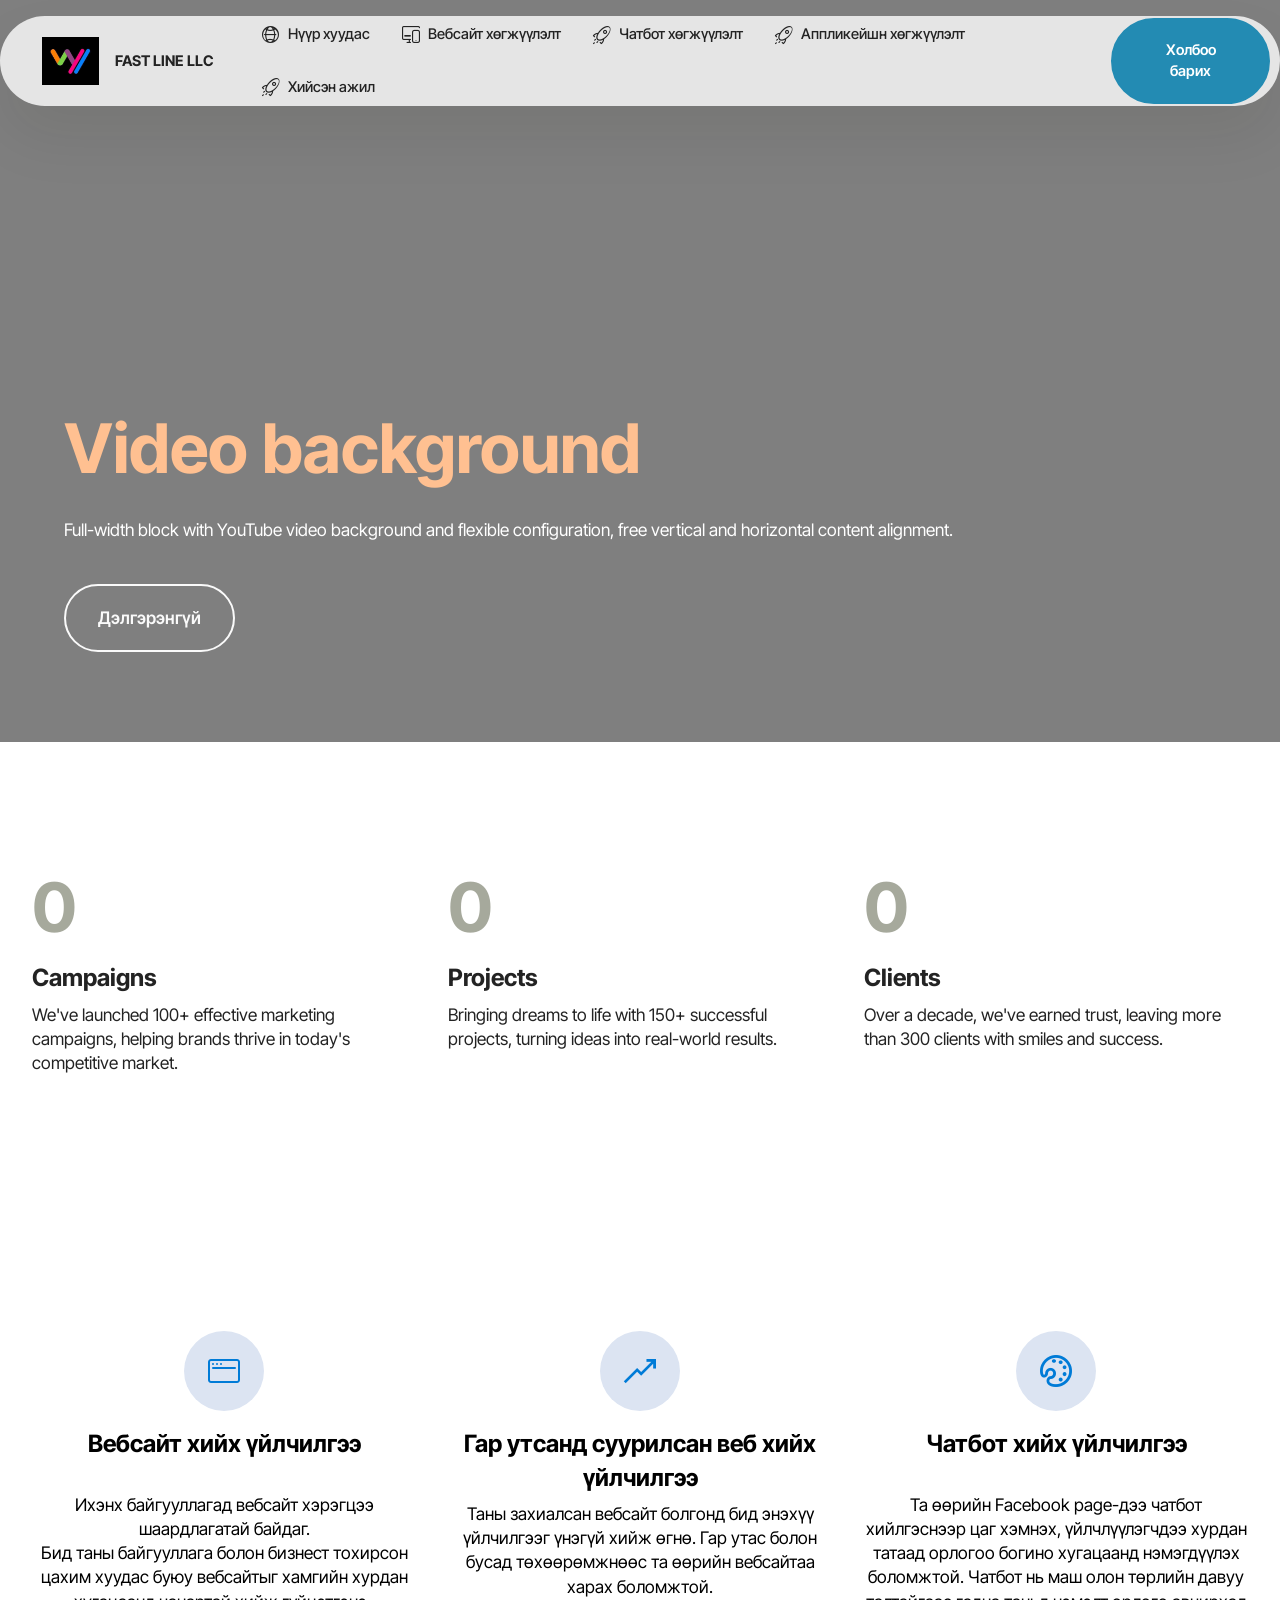
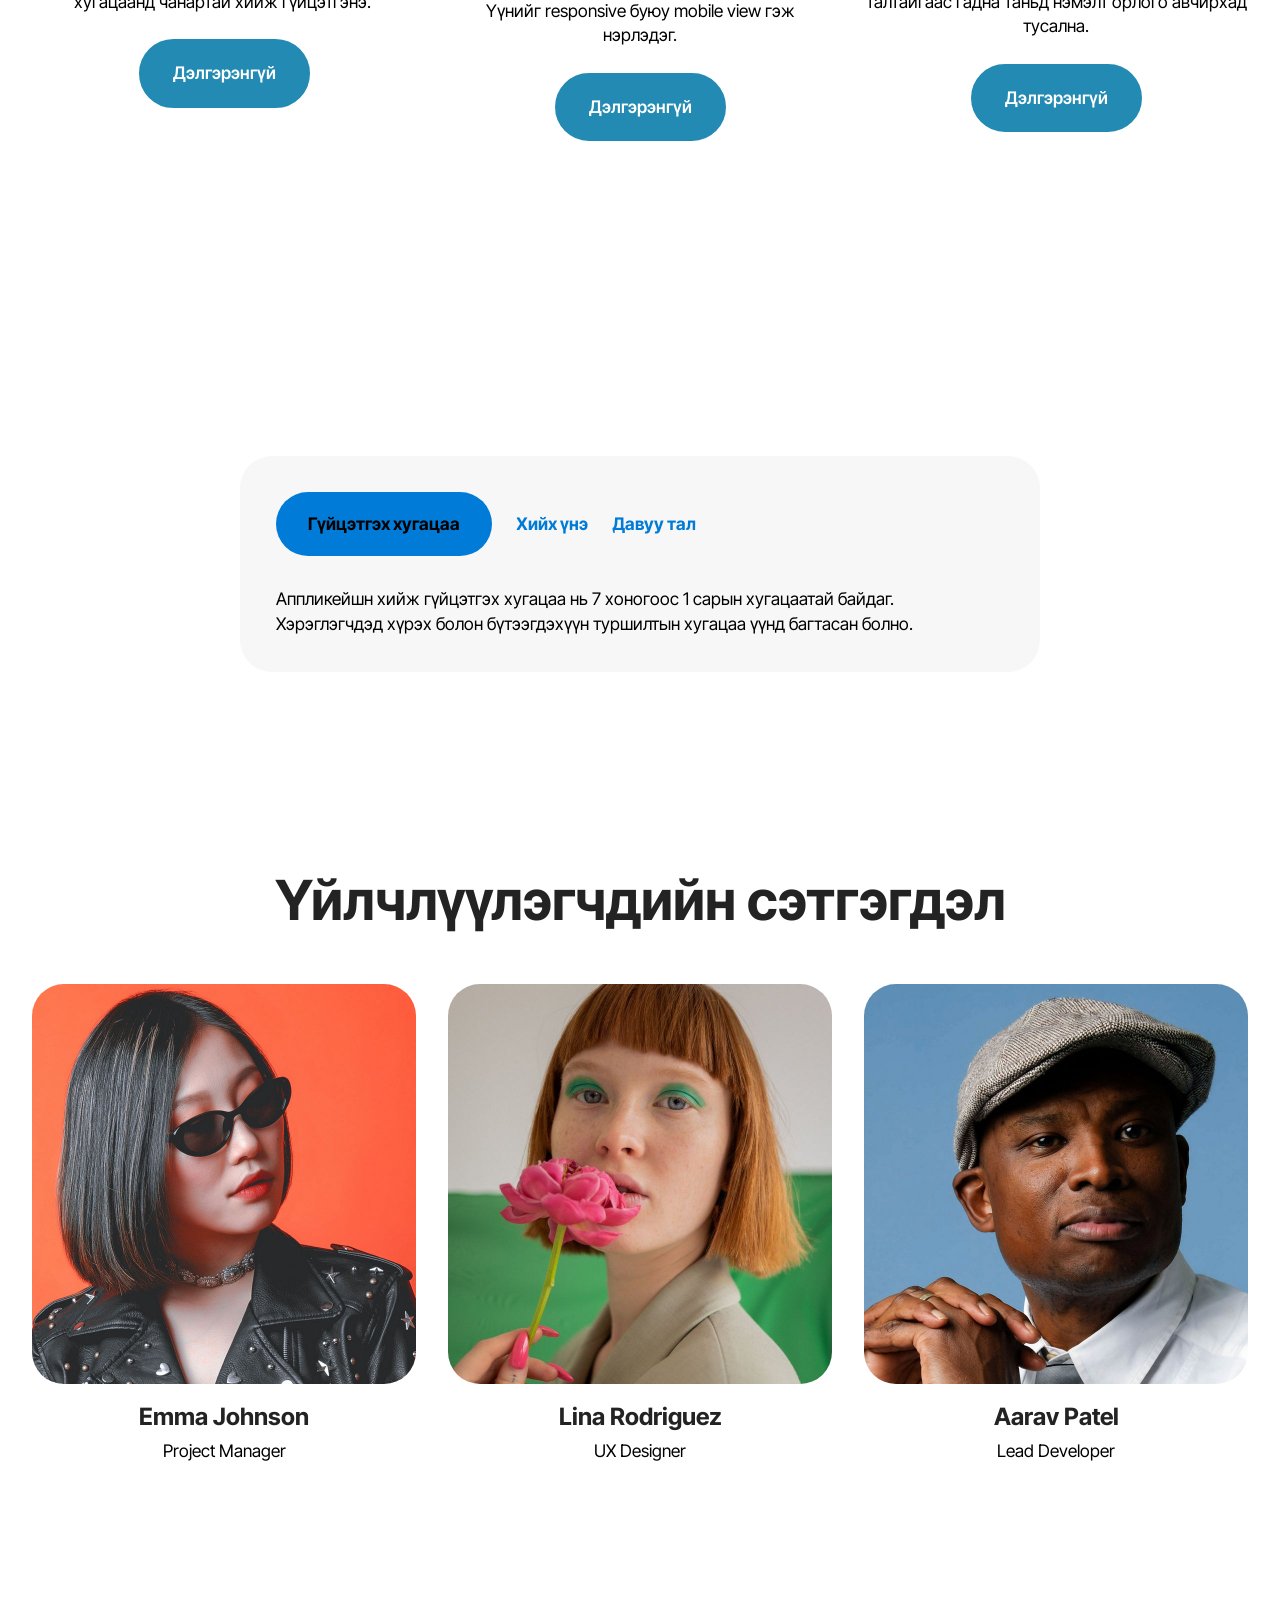
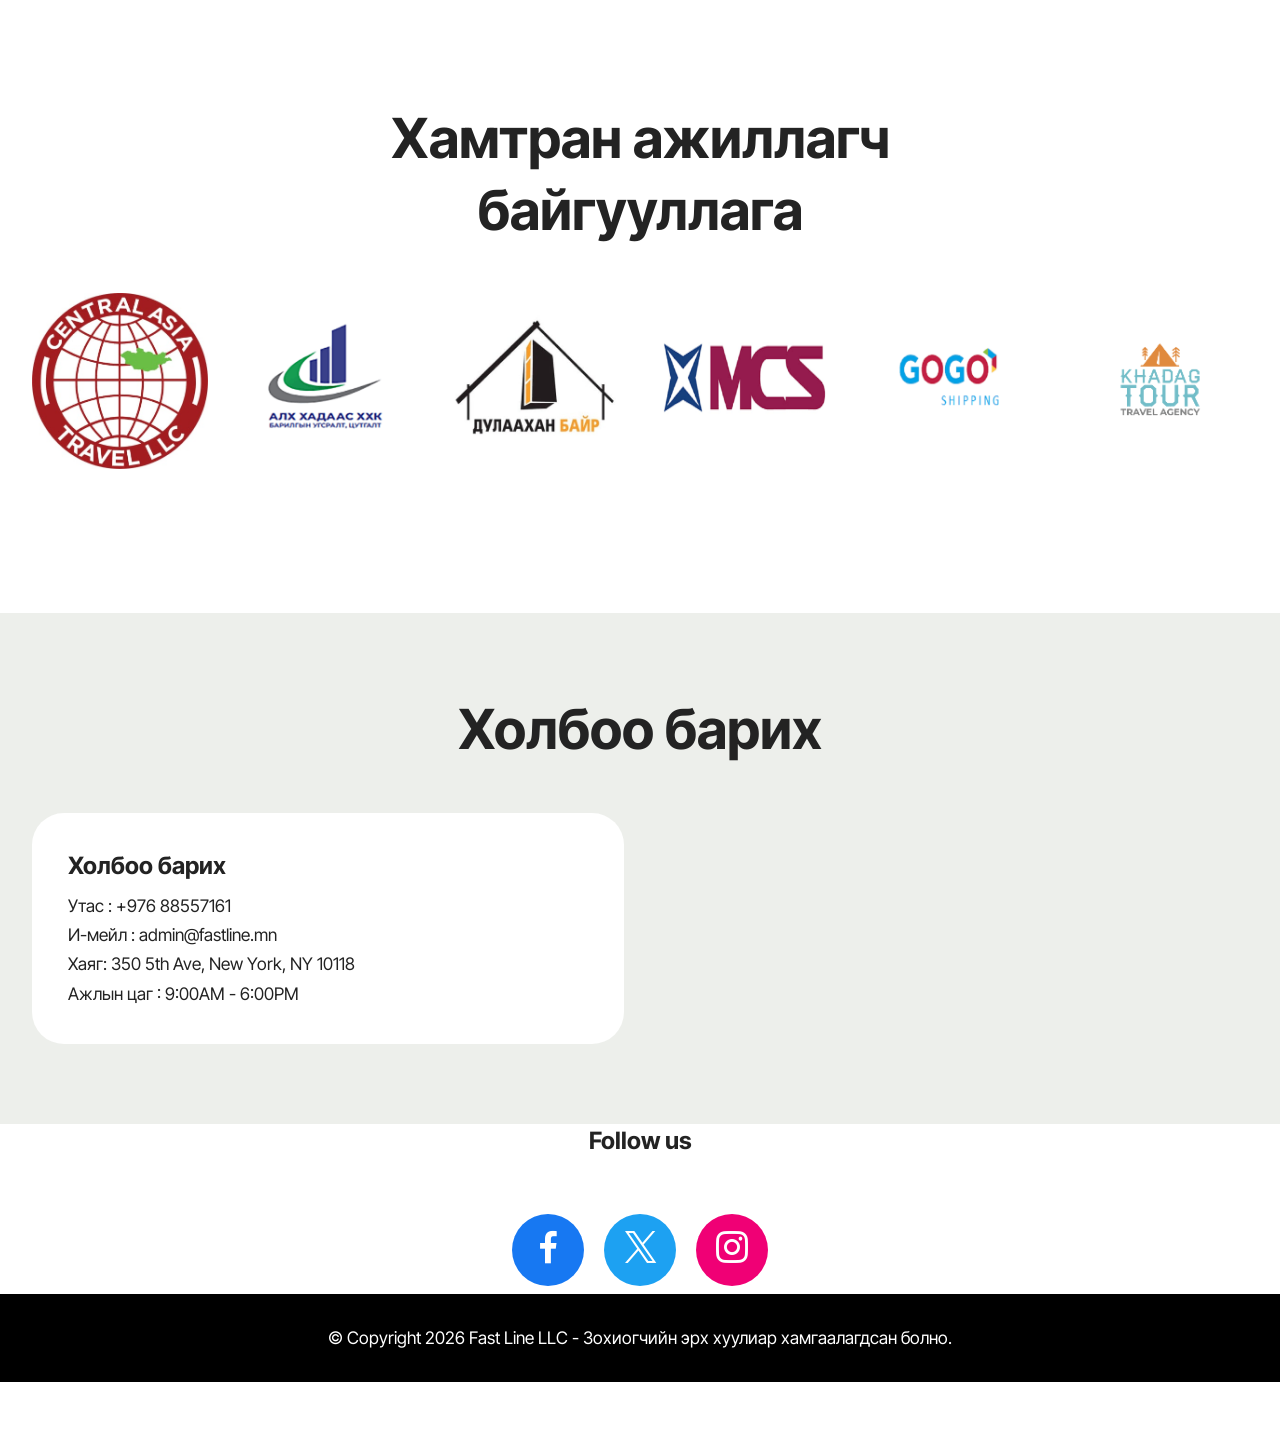
==== commit aba6ca77: "Add files via upload" ====
--- a/index.html
+++ b/index.html
@@ -1,598 +1,474 @@
 <!DOCTYPE html>
-<html amp >
+<html  >
 <head>
-  <!-- Site made with Mobirise Website Builder v5.1.4, https://mobirise.com -->
+  <!-- Site made with Mobirise Website Builder v6.1.12, https://mobirise.com -->
   <meta charset="UTF-8">
   <meta http-equiv="X-UA-Compatible" content="IE=edge">
-  <meta name="generator" content="Mobirise v5.1.4, mobirise.com">
+  <meta name="generator" content="Mobirise v6.1.12, mobirise.com">
   <meta name="viewport" content="width=device-width, initial-scale=1, minimum-scale=1">
-  <link rel="shortcut icon" href="assets/images/logo1.png" type="image/x-icon">
+  <link rel="shortcut icon" href="assets/images/logoz-107x90.png" type="image/x-icon">
   <meta name="description" content="">
-  <meta name="amp-script-src" content="">
-  
-  <title>Эхлэл</title>
-  
-<link rel="canonical" href="./">
- <style amp-boilerplate>body{-webkit-animation:-amp-start 8s steps(1,end) 0s 1 normal both;-moz-animation:-amp-start 8s steps(1,end) 0s 1 normal both;-ms-animation:-amp-start 8s steps(1,end) 0s 1 normal both;animation:-amp-start 8s steps(1,end) 0s 1 normal both}@-webkit-keyframes -amp-start{from{visibility:hidden}to{visibility:visible}}@-moz-keyframes -amp-start{from{visibility:hidden}to{visibility:visible}}@-ms-keyframes -amp-start{from{visibility:hidden}to{visibility:visible}}@-o-keyframes -amp-start{from{visibility:hidden}to{visibility:visible}}@keyframes -amp-start{from{visibility:hidden}to{visibility:visible}}</style>
-<noscript><style amp-boilerplate>body{-webkit-animation:none;-moz-animation:none;-ms-animation:none;animation:none}</style></noscript>
-<link href="https://fonts.googleapis.com/css?family=Roboto:100,100i,300,300i,400,400i,500,500i,700,700i,900,900i&subset=cyrillic&display=swap" rel="stylesheet">
- 
- <style amp-custom> 
-div,span,h1,h2,h3,h4,h5,h6,p,blockquote,a,ol,ul,li,figcaption,textarea,input{font: inherit;}*{-webkit-box-sizing: border-box;box-sizing: border-box;outline: none;}*:focus{outline: none;}body{position: relative;font-style: normal;line-height: 1;color: #3f485d;}section{background-color: #eeeeee;background-position: 50% 50%;background-repeat: no-repeat;background-size: cover;overflow: hidden;padding: 30px 0;}h1,h2,h3,h4,h5,h6{margin: 0;padding: 0;}p,li,blockquote{letter-spacing: 0.5px;line-height: 1.7;}ul,ol,blockquote,p{margin-bottom: 0;margin-top: 0;}a{cursor: pointer;}a,a:hover{text-decoration: none;}a.mbr-iconfont:hover{text-decoration: none;}h1,h2,h3,h4,h5,h6,.display-1,.display-2,.display-4,.display-5,.display-7{word-break: break-word;word-wrap: break-word;}b,strong{font-weight: bold;}blockquote{padding: 10px 0 10px 20px;position: relative;border-left: 3px solid;}input:-webkit-autofill,input:-webkit-autofill:hover,input:-webkit-autofill:focus,input:-webkit-autofill:active{-webkit-transition-delay: 9999s;transition-delay: 9999s;-webkit-transition-property: background-color,color;-o-transition-property: background-color,color;transition-property: background-color,color;}html,body{height: auto;min-height: 100vh;}.mbr-section-title{margin: 0;padding: 0;font-style: normal;line-height: 1.2;width: 100%;}.mbr-section-subtitle{line-height: 1.3;width: 100%;}.mbr-text{font-style: normal;line-height: 1.6;width: 100%;}.mbr-white{color: #ffffff;}.mbr-black{color: #000000;}.align-left{text-align: left;}.align-left .list-item{justify-content: flex-start;}.align-center{text-align: center;}.align-center .list-item{justify-content: center;}.align-right{text-align: right;}.align-right .list-item{justify-content: flex-end;}@media (max-width: 767px){.align-left,.align-center,.align-right{text-align: center;}.align-left .list-item,.align-center .list-item,.align-right .list-item{justify-content: center;}}.mbr-light{font-weight: 300;}.mbr-regular{font-weight: 400;}.mbr-semibold{font-weight: 500;}.mbr-bold{font-weight: 700;}.icons-list a{margin: 0 1rem 0 0;}.icons-list a:last-child{margin: 0;}.mbr-figure{align-self: center;}.hidden{visibility: hidden;}.super-hide{display: none;}.inactive{-webkit-user-select: none;-moz-user-select: none;-ms-user-select: none;user-select: none;pointer-events: none;-webkit-user-drag: none;user-drag: none;}.mbr-overlay{position: absolute;bottom: 0;left: 0;right: 0;top: 0;z-index: 0;}.map-placeholder{display: none;}.google-map,.google-map iframe{position: relative;width: 100%;height: 400px;}amp-img{width: 100%;}amp-img img{max-height: 100%;max-width: 100%;}img.mbr-temp{width: 100%;}.rounded{border-radius: 50%;}.is-builder .nodisplay + img[async],.is-builder .nodisplay + img[decoding="async"],.is-builder amp-img > a + img[async],.is-builder amp-img > a + img[decoding="async"]{display: none;}html:not(.is-builder) amp-img > a{position: absolute;top: 0;bottom: 0;left: 0;right: 0;z-index: 1;}.is-builder .temp-amp-sizer{position: absolute;}.is-builder amp-youtube .temp-amp-sizer,.is-builder amp-vimeo .temp-amp-sizer{position: static;}.mobirise-spinner{position: absolute;top: 50%;left: 40%;margin-left: 10%;-webkit-transform: translate3d(-50%,-50%,0);z-index: 4;}.mobirise-spinner em{width: 24px;height: 24px;background: #3ac;border-radius: 100%;display: inline-block;-webkit-animation: slide 1s infinite;}.mobirise-spinner em:nth-child(1){-webkit-animation-delay: 0.1s;}.mobirise-spinner em:nth-child(2){-webkit-animation-delay: 0.2s;}.mobirise-spinner em:nth-child(3){-webkit-animation-delay: 0.3s;}@-moz-keyframes slide{0%{-webkit-transform: scale(1);}50%{opacity: 0.3;-webkit-transform: scale(2);}100%{-webkit-transform: scale(1);}}@-webkit-keyframes slide{0%{-webkit-transform: scale(1);}50%{opacity: 0.3;-webkit-transform: scale(2);}100%{-webkit-transform: scale(1);}}@-o-keyframes slide{0%{-webkit-transform: scale(1);}50%{opacity: 0.3;-webkit-transform: scale(2);}100%{-webkit-transform: scale(1);}}@keyframes slide{0%{-webkit-transform: scale(1);}50%{opacity: 0.3;-webkit-transform: scale(2);}100%{-webkit-transform: scale(1);}}.mobirise-loader .amp-active > div{display: none;}.iconfont-wrapper{display: inline-block;}.mbr-flex{display: flex;}.flex-wrap{flex-wrap: wrap;}.mbr-jc-s{justify-content: flex-start;}.mbr-jc-c{justify-content: center;}.mbr-jc-e{justify-content: flex-end;}.mbr-row-reverse{flex-direction: row-reverse;}.mbr-column{flex-direction: column;}amp-img,img{height: 100%;width: 100%;}.hidden-slide{display: none;}.visible-slide{display: flex;}section,.container,.container-fluid{position: relative;word-wrap: break-word;}.mbr-fullscreen .mbr-overlay{min-height: 100vh;}.mbr-fullscreen{display: flex;align-items: center;height: 100vh;min-height: 100vh;padding: 3rem 0;}.container{padding: 0 1rem;width: 100%;margin-right: auto;margin-left: auto;}@media (max-width: 767px){.container{max-width: 540px;}} @media (min-width: 768px){.container{max-width: 720px;}} @media (min-width: 992px){.container{max-width: 960px;}} @media (min-width: 1200px){.container{max-width: 1140px;}}.container-fluid{width: 100%;padding: 0 1rem;}.btn{position: relative;font-weight: 400;margin: 0.4rem 0.5rem;border: 2px solid;font-style: normal;white-space: normal;transition: all 0.3s ease-in-out,box-shadow 2s ease-in-out,-webkit-box-shadow 2s ease-in-out;display: inline-flex;align-items: center;justify-content: center;word-break: break-word;line-height: 1;letter-spacing: 2px;}.btn-form{padding: 1rem 2rem;}.btn-form:hover{cursor: pointer;}.btn{padding: 1rem 2rem;border-radius: 0px;}.btn-sm{padding: 0.6rem 0.8rem;border-radius: 0px;}.btn-md{padding: 1rem 2rem;border-radius: 0px;}.btn-lg{padding: 1.2rem 3.2rem;border-radius: 0px;}form .btn,form .mbr-section-btn{margin: 0;}.note-popover .btn:after{display: none;}.mbr-section-btn{margin: 0 -0.25rem;font-size: 0;}nav .mbr-section-btn{margin-left: 0rem;margin-right: 0rem;}.btn .mbr-iconfont,.btn.btn-md .mbr-iconfont{cursor: pointer;margin: 0 0.8rem 0 0;}.btn-sm .mbr-iconfont{margin: 0 0.5rem 0 0;}[type="submit"]{-webkit-appearance: none;}section.menu{min-height: 70px;overflow: visible;padding: 0;}.menu-container{display: flex;-webkit-box-pack: justify;-ms-flex-pack: justify;justify-content: space-between;align-items: center;min-height: 70px;}@media (max-width: 991px){.menu-container{max-width: 100%;padding: 0.5rem 1rem;}} @media (max-width: 767px){.menu-container{padding: 0.5rem 1rem;}}.navbar{z-index: 100;width: 100%;position: absolute;}.navbar-fixed-top{position: fixed;top: 0;}.navbar-brand{display: flex;align-items: center;word-break: break-word;z-index: 1;}.navbar-logo{margin: 0 0.8rem 0 0;}@media (max-width: 767px){.navbar-logo amp-img{max-height: 35px;max-width: 35px;}}.navbar-caption-wrap{display: flex;}.navbar .navbar-collapse{display: flex;-ms-flex-preferred-size: auto;flex-basis: auto;align-items: center;justify-content: flex-end;}@media (max-width: 991px){.navbar .navbar-collapse{display: none;position: absolute;top: 0;right: 0;height: 100vh;overflow-y: auto;padding: 70px 2rem 1rem;z-index: 1;}}@media (max-width: 991px){.navbar.opened .navbar-collapse.show,.navbar.opened .navbar-collapse.collapsing{display: block;}.is-builder .navbar-collapse{position: fixed;}}.navbar-nav{list-style-type: none;display: flex;flex-wrap: wrap;padding-left: 0;min-width: 10rem;}@media (max-width: 991px){.navbar-nav{flex-direction: column;}} .navbar-nav .mbr-iconfont{margin: 0 0.2rem 0 0;}.nav-item{word-break: break-all;}.nav-link{display: flex;align-items: center;justify-content: center;}.nav-link,.navbar-caption{transition: all 0.2s;letter-spacing: 1px;}.nav-dropdown .dropdown-menu{min-width: 10rem;position: absolute;left: 0;padding: 1.25rem 0;}.nav-dropdown .dropdown-menu .dropdown-item{line-height: 2;display: flex;justify-content: center;align-items: center;padding: 0.25rem 1.5rem;white-space: nowrap;}.nav-dropdown .dropdown-menu .dropdown{position: relative;}.dropdown-menu .dropdown:hover > .dropdown-menu{opacity: 1;pointer-events: all;}.nav-dropdown .dropdown-submenu{top: 0;left: 100%;margin: 0;}.nav-item.dropdown{position: relative;}.nav-item.dropdown .dropdown-menu{opacity: 0;pointer-events: none;}.nav-item.dropdown:hover > .dropdown-menu{opacity: 1;pointer-events: all;}.link.dropdown-toggle:after{content: "";margin-left: 0.25rem;border-top: 0.35em solid;border-right: 0.35em solid transparent;border-left: 0.35em solid transparent;border-bottom: 0;}.navbar .dropdown.open > .dropdown-menu{display: block;}@media (max-width: 991px){.is-builder .nav-dropdown .dropdown-menu{position: relative;}.nav-dropdown .dropdown-submenu{left: 0;}.nav-dropdown .dropdown-menu .dropdown-item{padding: 0.25rem 1.5rem;margin: 0;justify-content: center;}.nav-dropdown .dropdown-menu .dropdown-item:after{right: auto;}.navbar.opened .dropdown-menu{top: 0;}.dropdown-toggle[data-toggle="dropdown-submenu"]:after{content: "";margin-left: 0.25rem;border-top: 0.35em solid;border-right: 0.35em solid transparent;border-left: 0.35em solid transparent;border-bottom: 0;top: 55%;}}.navbar-buttons{display: flex;flex-wrap: wrap;align-items: center;justify-content: center;}@media (max-width: 991px){.navbar-buttons{flex-direction: column;}}.menu-social-list{display: flex;align-items: center;justify-content: center;flex-wrap: wrap;}.menu-social-list a{margin: 0 0.5rem;}.menu-social-list a span{font-size: 1.5rem;}button.navbar-toggler{position: absolute;right: 20px;top: 25px;width: 31px;height: 20px;cursor: pointer;transition: all .2s;-ms-flex-item-align: center;-ms-grid-row-align: center;align-self: center;}.hamburger span{position: absolute;right: 0;width: 30px;height: 2px;border-right: 5px;}.hamburger span:nth-child(1){top: 0;transition: all .2s;}.hamburger span:nth-child(2){top: 8px;transition: all .15s;}.hamburger span:nth-child(3){top: 8px;transition: all .15s;}.hamburger span:nth-child(4){top: 16px;transition: all .2s;}nav.opened .navbar-toggler:not(.hide) .hamburger span:nth-child(4),nav.opened .navbar-toggler:not(.hide) .hamburger span:nth-child(1){top: 8px;width: 0;opacity: 0;right: 50%;transition: all .2s;}nav.opened .navbar-toggler:not(.hide) .hamburger span:nth-child(2){transform: rotate(-45deg);transition: all .25s;}nav.opened .navbar-toggler:not(.hide) .hamburger span:nth-child(3){transform: rotate(45deg);transition: all .25s;}.ampstart-btn.hamburger{position: absolute;top: 25px;right: 20px;margin-left: auto;height: 20px;width: 30px;background: none;border: none;cursor: pointer;z-index: 1000;}@media (min-width: 992px){.ampstart-btn,amp-sidebar{display: none;}.dropdown-menu .dropdown-toggle:after{content: "";border-bottom: 0.35em solid transparent;border-left: 0.35em solid;border-right: 0;border-top: 0.35em solid transparent;margin-left: 0.3rem;margin-top: -0.3077em;position: absolute;right: 1.1538em;top: 50%;}}.close-sidebar{width: 30px;height: 30px;position: relative;cursor: pointer;background-color: transparent;border: none;}.close-sidebar span{position: absolute;left: 0;width: 30px;height: 2px;border-right: 5px;top: 14px;}.close-sidebar span:nth-child(1){transform: rotate(-45deg);}.close-sidebar span:nth-child(2){transform: rotate(45deg);}.builder-sidebar{position: relative;height: 100vh;overflow-y: auto;min-width: 10rem;z-index: 1030;padding: 1rem 2rem;max-width: 20rem;}.builder-sidebar .dropdown:hover > .dropdown-menu{position: relative;text-align: center;}section.sidebar-open:before{content: '';position: fixed;top: 0;bottom: 0;right: 0;left: 0;background-color: rgba(0,0,0,0.2);z-index: 1040;}.is-builder section.horizontal-menu .ampstart-btn{display: none;}.is-builder section.horizontal-menu .dropdown-menu{z-index: auto;opacity: 1;pointer-events: auto;}.is-builder .menu{overflow: visible;}#sidebar{background-color: transparent;}.card-title{margin: 0;}.card{position: relative;background-color: transparent;border: none;border-radius: 0;width: 100%;padding: 0 1rem;}@media (max-width: 767px){.card:not(.last-child){padding-bottom: 30px;}} .card .card-img{width: auto;border-radius: 0;}.card .card-wrapper{height: 100%;}@media (max-width: 767px){.card .card-wrapper{flex-direction: column;}} .card img{height: 100%;-o-object-fit: cover;object-fit: cover;-o-object-position: center;object-position: center;}.card-inner,.items-list{display: flex;flex-direction: column;}.items-list{list-style-type: none;padding: 0;}.items-list .list-item{padding: 1rem 2rem;}.card-head{padding: 1.5rem 2rem;}.card-price-wrap{padding: 1rem 2rem;}.card-button{padding: 1rem;margin: 0;}.timeline-wrap{position: relative;}.timeline-wrap .iconBackground{position: absolute;left: 50%;width: 20px;height: 20px;line-height: 30px;text-align: center;border-radius: 50%;font-size: 30px;display: inline-block;background-color: #000000;top: 20px;margin: 0 0 0 -10px;}@media (max-width: 767px){.timeline-wrap .iconBackground{left: 0;}}.separline{position: relative;}@media (max-width: 767px){.separline:not(.last-child){padding-bottom: 2rem;}} .separline:before{position: absolute;content: "";width: 2px;background-color: #000000;left: calc(50% - 1px);height: calc(100% - 20px);top: 40px;}@media (max-width: 767px){.separline:before{left: 0;}}.gallery-img-wrap{position: relative;height: 100%;}.gallery-img-wrap:hover{cursor: pointer;}.gallery-img-wrap:hover .icon-wrap,.gallery-img-wrap:hover .caption-on-hover{opacity: 1;}.gallery-img-wrap:hover:after{opacity: .5;}.gallery-img-wrap amp-img{height: 100%;}.gallery-img-wrap:after{content: "";position: absolute;top: 0;bottom: 0;left: 0;right: 0;background: #000;opacity: 0;transition: opacity 0.2s;pointer-events: none;}.gallery-img-wrap .icon-wrap,.gallery-img-wrap .img-caption{z-index: 3;pointer-events: none;position: absolute;}.gallery-img-wrap .icon-wrap,.gallery-img-wrap .caption-on-hover{opacity: 0;transition: opacity 0.2s;}.gallery-img-wrap .icon-wrap{left: 50%;top: 50%;transform: translate(-50%,-50%);background-color: #fff;padding: .5rem;border-radius: 50%;}.gallery-img-wrap .amp-iconfont{color: #000;font-size: 1rem;width: 1rem;display: block;}.gallery-img-wrap .img-caption{left: 0;right: 0;}.gallery-img-wrap .img-caption.caption-top{top: 0;}.gallery-img-wrap .img-caption.caption-bottom{bottom: 0;}.gallery-img-wrap .img-caption:not(.caption-on-hover):after{content: "";position: absolute;top: 0;left: 0;right: 0;height: 100%;transition: opacity 0.2s;z-index: -1;pointer-events: none;}@media (max-width: 767px){.gallery-img-wrap:after,.gallery-img-wrap:hover:after,.gallery-img-wrap .icon-wrap{display: none;}.gallery-img-wrap .caption-on-hover{opacity: 1;}}.is-builder .gallery-img-wrap .icon-wrap,.is-builder .gallery-img-wrap .img-caption > *{pointer-events: all;}.amp-carousel-button,.dots-wrapper .dots span{transition: all 0.4s;cursor: pointer;outline: none;}.amp-carousel-button{width: 50px;height: 50px;border-radius: 50%;}.dots-wrapper .dots{display: inline-block;margin: 4px 8px;}.dots-wrapper .dots span{display: block;border-radius: 12px;height: 24px;width: 24px;background-color: #ffffff;border: 10px solid #cccccc;opacity: 0.5;}.dots-wrapper .dots span.current{width: 40px;}.dots-wrapper .dots span:hover,.dots-wrapper .dots span.current{opacity: 1;}.amp-carousel-button-next:after{right: 1rem;}.amp-carousel-button-prev:after{left: 1rem;}button.btn-img{cursor: pointer;}.is-builder .preview button.btn-img{opacity: 0.5;position: relative;pointer-events: none;}amp-image-lightbox,.lightbox{background: rgba(0,0,0,0.8);display: flex;flex-wrap: wrap;align-items: center;justify-content: center;width: 100%;height: 100%;overflow: auto;}amp-image-lightbox a.control,.lightbox a.control{position: absolute;cursor: default;top: 0;right: 0;}amp-image-lightbox .close,.lightbox .close{background: none;border: none;position: absolute;top: 16px;right: 16px;height: 32px;width: 32px;cursor: pointer;z-index: 1000;}amp-image-lightbox .close:before,amp-image-lightbox .close:after,.lightbox .close:before,.lightbox .close:after{position: absolute;top: 0;right: 16px;content: ' ';height: 32px;width: 2px;background-color: #fff;}amp-image-lightbox .close:before,.lightbox .close:before{transform: rotate(45deg);}amp-image-lightbox .close:after,.lightbox .close:after{transform: rotate(-45deg);}amp-image-lightbox .video-block,.lightbox .video-block{width: 100%;}div[submit-success] > *,div[submit-error] > *{padding: 15px;margin-bottom: 1rem;}.form-block{z-index: 1;background-color: transparent;padding: 30px;position: relative;overflow: hidden;}.form-block .mbr-overlay{z-index: -1;}@media (max-width: 991px){.form-block{padding: 15px;}}form input,form textarea,form select{padding: 15px 0.5rem;line-height: 1.45;width: 100%;background: #ffffff;border-width: 1px;border-style: solid;border-color: #767676;border-radius: 0;color: #000000;}form input[type="checkbox"],form input[type="radio"]{border: none;background: none;width: auto;}form .field{padding-bottom: 0.5rem;padding-top: 0.5rem;}form textarea.field-input{height: 200px;}form .fieldset{display: flex;justify-content: center;flex-wrap: wrap;align-items: center;}textarea[type="hidden"]{display: none;}.form-check{margin-bottom: 0;}.form-check-label{padding-left: 0;}.form-check-input{position: relative;margin: 4px;}.form-check-inline{display: inline-flex;align-items: center;padding-left: 0;margin-right: .75rem;}.mbr-row,.mbr-form-row{display: -webkit-box;display: -ms-flexbox;display: flex;-ms-flex-wrap: wrap;flex-wrap: wrap;margin-left: -1rem;margin-right: -1rem;}.mbr-form-row{margin-left: -0.5rem;margin-right: -0.5rem;}.mbr-form-row > [class*="mbr-col"]{padding-left: 0.5rem;padding-right: 0.5rem;}@media (max-width: 767px){.mbr-col,.mbr-col-auto{padding-right: 1rem;padding-left: 1rem;}.mbr-col-sm-12{-ms-flex: 0 0 100%;-webkit-box-flex: 0;flex: 0 0 100%;max-width: 100%;padding-right: 1rem;padding-left: 1rem;}}@media (min-width: 768px){.mbr-col,.mbr-col-auto{padding-right: 1rem;padding-left: 1rem;}.mbr-col-md-2{-ms-flex: 0 0 16.6666666667%;-webkit-box-flex: 0;flex: 0 0 16.6666666667%;max-width: 16.6666666667%;padding-right: 1rem;padding-left: 1rem;}.mbr-col-md-3{-ms-flex: 0 0 25%;-webkit-box-flex: 0;flex: 0 0 25%;max-width: 25%;padding-right: 1rem;padding-left: 1rem;}.mbr-col-md-4{-ms-flex: 0 0 33.3333333333%;-webkit-box-flex: 0;flex: 0 0 33.3333333333%;max-width: 33.3333333333%;padding-right: 1rem;padding-left: 1rem;}.mbr-col-md-5{-ms-flex: 0 0 41.6666666667%;-webkit-box-flex: 0;flex: 0 0 41.6666666667%;max-width: 41.6666666667%;padding-right: 1rem;padding-left: 1rem;}.mbr-col-md-6{-ms-flex: 0 0 50%;-webkit-box-flex: 0;flex: 0 0 50%;max-width: 50%;padding-right: 1rem;padding-left: 1rem;}.mbr-col-md-7{-ms-flex: 0 0 58.3333333333%;-webkit-box-flex: 0;flex: 0 0 58.3333333333%;max-width: 58.3333333333%;padding-right: 1rem;padding-left: 1rem;}.mbr-col-md-8{-ms-flex: 0 0 66.6666666667%;-webkit-box-flex: 0;flex: 0 0 66.6666666667%;max-width: 66.6666666667%;padding-right: 1rem;padding-left: 1rem;}.mbr-col-md-10{-ms-flex: 0 0 83.3333333333%;-webkit-box-flex: 0;flex: 0 0 83.3333333333%;max-width: 83.3333333333%;padding-right: 1rem;padding-left: 1rem;}.mbr-col-md-12{-ms-flex: 0 0 100%;-webkit-box-flex: 0;flex: 0 0 100%;max-width: 100%;padding-right: 1rem;padding-left: 1rem;}}.mbr-col{-ms-flex: 1 1 auto;-webkit-box-flex: 1;flex: 1 1 auto;max-width: 100%;}.mbr-col-auto{-ms-flex: 0 0 auto;flex: 0 0 auto;width: auto;}@media (min-width: 992px){.mbr-col,.mbr-col-auto{padding-right: 1rem;padding-left: 1rem;}.mbr-col-lg-2{-ms-flex: 0 0 16.6666666667%;-webkit-box-flex: 0;flex: 0 0 16.6666666667%;max-width: 16.6666666667%;padding-right: 1rem;padding-left: 1rem;}.mbr-col-lg-3{-ms-flex: 0 0 25%;-webkit-box-flex: 0;flex: 0 0 25%;max-width: 25%;padding-right: 1rem;padding-left: 1rem;}.mbr-col-lg-4{-ms-flex: 0 0 33.3333333333%;-webkit-box-flex: 0;flex: 0 0 33.3333333333%;max-width: 33.3333333333%;padding-right: 1rem;padding-left: 1rem;}.mbr-col-lg-5{-ms-flex: 0 0 41.6666666667%;-webkit-box-flex: 0;flex: 0 0 41.6666666667%;max-width: 41.6666666667%;padding-right: 1rem;padding-left: 1rem;}.mbr-col-lg-6{-ms-flex: 0 0 50%;-webkit-box-flex: 0;flex: 0 0 50%;max-width: 50%;padding-right: 1rem;padding-left: 1rem;}.mbr-col-lg-7{-ms-flex: 0 0 58.3333333333%;-webkit-box-flex: 0;flex: 0 0 58.3333333333%;max-width: 58.3333333333%;padding-right: 1rem;padding-left: 1rem;}.mbr-col-lg-8{-ms-flex: 0 0 66.6666666667%;-webkit-box-flex: 0;flex: 0 0 66.6666666667%;max-width: 66.6666666667%;padding-right: 1rem;padding-left: 1rem;}.mbr-col-lg-9{-ms-flex: 0 0 75%;-webkit-box-flex: 0;flex: 0 0 75%;max-width: 75%;padding-right: 1rem;padding-left: 1rem;}.mbr-col-lg-10{-ms-flex: 0 0 83.3333333333%;-webkit-box-flex: 0;flex: 0 0 83.3333333333%;max-width: 83.3333333333%;padding-right: 1rem;padding-left: 1rem;}.mbr-col-lg-12{-ms-flex: 0 0 100%;-webkit-box-flex: 0;flex: 0 0 100%;max-width: 100%;padding-right: 1rem;padding-left: 1rem;}}@media (min-width: 992px){.lg-pb{padding-bottom: 3rem;}}@media (max-width: 991px){.md-pb{padding-bottom: 3rem;}}.mbr-pt-1,.mbr-py-1{padding-top: 10px;}.mbr-pb-1,.mbr-py-1{padding-bottom: 10px;}.mbr-px-1{padding-left: 10px;padding-right: 10px;}.mbr-p-1{padding: 10px;}.mbr-pt-2,.mbr-py-2{padding-top: 1rem;}.mbr-pb-2,.mbr-py-2{padding-bottom: 1rem;}.mbr-px-2{padding-left: 1rem;padding-right: 1rem;}.mbr-p-2{padding: 1rem;}.mbr-pt-3,.mbr-py-3{padding-top: 25px;}.mbr-pb-3,.mbr-py-3{padding-bottom: 25px;}.mbr-px-3{padding-left: 25px;padding-right: 25px;}.mbr-p-3{padding: 25px;}.mbr-pt-4,.mbr-py-4{padding-top: 2rem;}.mbr-pb-4,.mbr-py-4{padding-bottom: 2rem;}.mbr-px-4{padding-left: 2rem;padding-right: 2rem;}.mbr-p-4{padding: 2rem;}.mbr-pt-5,.mbr-py-5{padding-top: 3rem;}.mbr-pb-5,.mbr-py-5{padding-bottom: 3rem;}.mbr-px-5{padding-left: 3rem;padding-right: 3rem;}.mbr-p-5{padding: 3rem;}@media (max-width: 991px){.mbr-py-4,.mbr-py-5{padding-top: 1rem;padding-bottom: 1rem;}.mbr-px-4,.mbr-px-5{padding-left: 1rem;padding-right: 1rem;}.mbr-p-3,.mbr-p-4,.mbr-p-5{padding: 1rem;}}.mbr-ml-auto{margin-left: auto;}.mbr-mr-auto{margin-right: auto;}.mbr-m-auto{margin: auto;}#scrollToTopMarker{position: absolute;width: 0px;height: 0px;top: 300px;}#scrollToTopButton{position: fixed;bottom: 25px;right: 25px;opacity: .4;z-index: 5000;font-size: 32px;height: 60px;width: 60px;border: none;border-radius: 3px;cursor: pointer;}#scrollToTopButton:focus{outline: none;}#scrollToTopButton a:before{content: '';position: absolute;height: 40%;top: 36%;width: 2px;left: calc(50% - 1px);}#scrollToTopButton a:after{content: '';position: absolute;border-top: 2px solid;border-right: 2px solid;width: 40%;height: 40%;left: calc(30% - 1px);bottom: 30%;transform: rotate(-45deg);}.is-builder #scrollToTopButton a:after{left: 30%;}a{font-style: normal;font-weight: 400;}@media (max-width: 767px){.mbr-section-btn,.mbr-section-title{text-align: center;}}
-body{font-family: Roboto;}blockquote{border-color: #4ea2e3;}div[submit-success] > *{background: #0dcd7b;color: #000000;}div[submit-error] > *{background: #a0a0a0;color: #ffffff;}.display-1{font-family: 'Roboto',sans-serif;font-size: 4.5rem;}.display-2{font-family: 'Roboto',sans-serif;font-size: 2.2rem;}.display-4{font-family: 'Roboto',sans-serif;font-size: 0.9rem;}.display-5{font-family: 'Roboto',sans-serif;font-size: 1.8rem;}.display-7{font-family: 'Roboto',sans-serif;font-size: 1.1rem;}.display-1 .mbr-iconfont-btn{font-size: 4.5rem;width: 4.5rem;}.display-2 .mbr-iconfont-btn{font-size: 2.2rem;width: 2.2rem;}.display-4 .mbr-iconfont-btn{font-size: 0.9rem;width: 0.9rem;}.display-5 .mbr-iconfont-btn{font-size: 1.8rem;width: 1.8rem;}.display-7 .mbr-iconfont-btn{font-size: 1.1rem;width: 1.1rem;}@media (max-width: 768px){.display-1{font-size: 3.6rem;font-size: calc( 2.225rem + (4.5 - 2.225) * ((100vw - 20rem) / (48 - 20)));line-height: calc( 1.4 * (2.225rem + (4.5 - 2.225) * ((100vw - 20rem) / (48 - 20))));}.display-2{font-size: 1.76rem;font-size: calc( 1.42rem + (2.2 - 1.42) * ((100vw - 20rem) / (48 - 20)));line-height: calc( 1.4 * (1.42rem + (2.2 - 1.42) * ((100vw - 20rem) / (48 - 20))));}.display-4{font-size: 0.72rem;font-size: calc( 0.965rem + (0.9 - 0.965) * ((100vw - 20rem) / (48 - 20)));line-height: calc( 1.4 * (0.965rem + (0.9 - 0.965) * ((100vw - 20rem) / (48 - 20))));}.display-5{font-size: 1.44rem;font-size: calc( 1.28rem + (1.8 - 1.28) * ((100vw - 20rem) / (48 - 20)));line-height: calc( 1.4 * (1.28rem + (1.8 - 1.28) * ((100vw - 20rem) / (48 - 20))));}}.bg-primary{background-color: #4ea2e3;}.bg-success{background-color: #0dcd7b;}.bg-info{background-color: #8282e7;}.bg-warning{background-color: #767676;}.bg-danger{background-color: #a0a0a0;}.btn-primary,.btn-primary:active,.btn-primary.active{background-color: #4ea2e3;border-color: #4ea2e3;color: #ffffff;}.btn-primary:hover,.btn-primary:focus,.btn-primary.focus{color: #ffffff;background-color: #1f7dc5;border-color: #1f7dc5;}.btn-primary.disabled,.btn-primary:disabled{color: #ffffff;background-color: #1f7dc5;border-color: #1f7dc5;}.btn-secondary,.btn-secondary:active,.btn-secondary.active{background-color: #4addff;border-color: #4addff;color: #003c4a;}.btn-secondary:hover,.btn-secondary:focus,.btn-secondary.focus{color: #003c4a;background-color: #00cdfd;border-color: #00cdfd;}.btn-secondary.disabled,.btn-secondary:disabled{color: #003c4a;background-color: #00cdfd;border-color: #00cdfd;}.btn-info,.btn-info:active,.btn-info.active{background-color: #8282e7;border-color: #8282e7;color: #ffffff;}.btn-info:hover,.btn-info:focus,.btn-info.focus{color: #ffffff;background-color: #4242db;border-color: #4242db;}.btn-info.disabled,.btn-info:disabled{color: #ffffff;background-color: #4242db;border-color: #4242db;}.btn-success,.btn-success:active,.btn-success.active{background-color: #0dcd7b;border-color: #0dcd7b;color: #ffffff;}.btn-success:hover,.btn-success:focus,.btn-success.focus{color: #ffffff;background-color: #088550;border-color: #088550;}.btn-success.disabled,.btn-success:disabled{color: #ffffff;background-color: #088550;border-color: #088550;}.btn-warning,.btn-warning:active,.btn-warning.active{background-color: #767676;border-color: #767676;color: #ffffff;}.btn-warning:hover,.btn-warning:focus,.btn-warning.focus{color: #ffffff;background-color: #505050;border-color: #505050;}.btn-warning.disabled,.btn-warning:disabled{color: #ffffff;background-color: #505050;border-color: #505050;}.btn-danger,.btn-danger:active,.btn-danger.active{background-color: #a0a0a0;border-color: #a0a0a0;color: #ffffff;}.btn-danger:hover,.btn-danger:focus,.btn-danger.focus{color: #ffffff;background-color: #7a7a7a;border-color: #7a7a7a;}.btn-danger.disabled,.btn-danger:disabled{color: #ffffff;background-color: #7a7a7a;border-color: #7a7a7a;}.btn-black,.btn-black:active,.btn-black.active{background-color: #333333;border-color: #333333;color: #ffffff;}.btn-black:hover,.btn-black:focus,.btn-black.focus{color: #ffffff;background-color: #0d0d0d;border-color: #0d0d0d;}.btn-black.disabled,.btn-black:disabled{color: #ffffff;background-color: #0d0d0d;border-color: #0d0d0d;}.btn-white,.btn-white:active,.btn-white.active{background-color: #ffffff;border-color: #ffffff;color: #808080;}.btn-white:hover,.btn-white:focus,.btn-white.focus{color: #808080;background-color: #d9d9d9;border-color: #d9d9d9;}.btn-white.disabled,.btn-white:disabled{color: #808080;background-color: #d9d9d9;border-color: #d9d9d9;}.btn-white,.btn-white:active,.btn-white.active{color: #333333;}.btn-white:hover,.btn-white:focus,.btn-white.focus{color: #333333;}.btn-white.disabled,.btn-white:disabled{color: #333333;}.btn-primary-outline,.btn-primary-outline:active,.btn-primary-outline.active{background: none;border-color: #1c6faf;color: #1c6faf;}.btn-primary-outline:hover,.btn-primary-outline:focus,.btn-primary-outline.focus{color: #ffffff;background-color: #4ea2e3;border-color: #4ea2e3;}.btn-primary-outline.disabled,.btn-primary-outline:disabled{color: #ffffff;background-color: #4ea2e3;border-color: #4ea2e3;}.btn-secondary-outline,.btn-secondary-outline:active,.btn-secondary-outline.active{background: none;border-color: #00b8e3;color: #00b8e3;}.btn-secondary-outline:hover,.btn-secondary-outline:focus,.btn-secondary-outline.focus{color: #003c4a;background-color: #4addff;border-color: #4addff;}.btn-secondary-outline.disabled,.btn-secondary-outline:disabled{color: #003c4a;background-color: #4addff;border-color: #4addff;}.btn-info-outline,.btn-info-outline:active,.btn-info-outline.active{background: none;border-color: #2c2cd7;color: #2c2cd7;}.btn-info-outline:hover,.btn-info-outline:focus,.btn-info-outline.focus{color: #ffffff;background-color: #8282e7;border-color: #8282e7;}.btn-info-outline.disabled,.btn-info-outline:disabled{color: #ffffff;background-color: #8282e7;border-color: #8282e7;}.btn-success-outline,.btn-success-outline:active,.btn-success-outline.active{background: none;border-color: #076d41;color: #076d41;}.btn-success-outline:hover,.btn-success-outline:focus,.btn-success-outline.focus{color: #ffffff;background-color: #0dcd7b;border-color: #0dcd7b;}.btn-success-outline.disabled,.btn-success-outline:disabled{color: #ffffff;background-color: #0dcd7b;border-color: #0dcd7b;}.btn-warning-outline,.btn-warning-outline:active,.btn-warning-outline.active{background: none;border-color: #434343;color: #434343;}.btn-warning-outline:hover,.btn-warning-outline:focus,.btn-warning-outline.focus{color: #ffffff;background-color: #767676;border-color: #767676;}.btn-warning-outline.disabled,.btn-warning-outline:disabled{color: #ffffff;background-color: #767676;border-color: #767676;}.btn-danger-outline,.btn-danger-outline:active,.btn-danger-outline.active{background: none;border-color: #6d6d6d;color: #6d6d6d;}.btn-danger-outline:hover,.btn-danger-outline:focus,.btn-danger-outline.focus{color: #ffffff;background-color: #a0a0a0;border-color: #a0a0a0;}.btn-danger-outline.disabled,.btn-danger-outline:disabled{color: #ffffff;background-color: #a0a0a0;border-color: #a0a0a0;}.btn-black-outline,.btn-black-outline:active,.btn-black-outline.active{background: none;border-color: #000000;color: #000000;}.btn-black-outline:hover,.btn-black-outline:focus,.btn-black-outline.focus{color: #ffffff;background-color: #333333;border-color: #333333;}.btn-black-outline.disabled,.btn-black-outline:disabled{color: #ffffff;background-color: #333333;border-color: #333333;}.btn-white-outline,.btn-white-outline:active,.btn-white-outline.active{background: none;border-color: #ffffff;color: #ffffff;}.btn-white-outline:hover,.btn-white-outline:focus,.btn-white-outline.focus{color: #333333;background-color: #ffffff;border-color: #ffffff;}.text-primary{color: #4ea2e3;}.text-secondary{color: #4addff;}.text-success{color: #0dcd7b;}.text-info{color: #8282e7;}.text-warning{color: #767676;}.text-danger{color: #a0a0a0;}.text-white{color: #ffffff;}.text-black{color: #000000;}a.text-primary:hover,a.text-primary:focus{color: #1c6faf;}a.text-secondary:hover,a.text-secondary:focus{color: #00b8e3;}a.text-success:hover,a.text-success:focus{color: #076d41;}a.text-info:hover,a.text-info:focus{color: #2c2cd7;}a.text-warning:hover,a.text-warning:focus{color: #434343;}a.text-danger:hover,a.text-danger:focus{color: #6d6d6d;}a.text-white:hover,a.text-white:focus{color: #b3b3b3;}a.text-black:hover,a.text-black:focus{color: #4d4d4d;}.alert-success{background-color: #0dcd7b;}.alert-info{background-color: #8282e7;}.alert-warning{background-color: #767676;}.alert-danger{background-color: #a0a0a0;}a,a:hover{color: #4ea2e3;}.mbr-plan-header.bg-primary .mbr-plan-subtitle,.mbr-plan-header.bg-primary .mbr-plan-price-desc{color: #feffff;}.mbr-plan-header.bg-success .mbr-plan-subtitle,.mbr-plan-header.bg-success .mbr-plan-price-desc{color: #acfad9;}.mbr-plan-header.bg-info .mbr-plan-subtitle,.mbr-plan-header.bg-info .mbr-plan-price-desc{color: #ffffff;}.mbr-plan-header.bg-warning .mbr-plan-subtitle,.mbr-plan-header.bg-warning .mbr-plan-price-desc{color: #b6b6b6;}.mbr-plan-header.bg-danger .mbr-plan-subtitle,.mbr-plan-header.bg-danger .mbr-plan-price-desc{color: #e0e0e0;}.mobirise-spinner em:nth-child(1){background: #4ea2e3;}.mobirise-spinner em:nth-child(2){background: #4addff;}.mobirise-spinner em:nth-child(3){background: #0dcd7b;}#scrollToTopMarker{display: none;}#scrollToTopButton{background-color: #4ea2e3;}#scrollToTopButton a:before{background: #ffffff;}#scrollToTopButton a:after{border-top-color: #ffffff;border-right-color: #ffffff;}.cid-sq4h0tDgoj{min-height: 80px;}.cid-sq4h0tDgoj .brand-name{color: #4ea2e3;margin: 0;}.cid-sq4h0tDgoj .hamburger span,.cid-sq4h0tDgoj .close-sidebar span{background: #4ea2e3;}.cid-sq4h0tDgoj .nav-dropdown .dropdown-menu .dropdown-item{font-weight: 400;width: 100%;text-align: inherit;}.cid-sq4h0tDgoj .navbar{min-height: 80px;background: #ffffff;}@media (max-width: 991px){.cid-sq4h0tDgoj .navbar .navbar-brand{flex-shrink: initial;}}.cid-sq4h0tDgoj .navbar-brand{flex-shrink: 0;margin-right: 0;padding: 0;}@media (min-width: 992px){.cid-sq4h0tDgoj .navbar-expand-lg .navbar-nav .nav-link{padding: 0;}.cid-sq4h0tDgoj .navbar-nav .nav-link{margin: .667em 1em;}}.cid-sq4h0tDgoj .navbar-dropdown{padding: .5rem 0;}.cid-sq4h0tDgoj .builder-sidebar,.cid-sq4h0tDgoj .collapse,.cid-sq4h0tDgoj .navbar.navbar-expand-lg .dropdown .dropdown-menu{background-color: #ffffff;}@media (max-width: 991px){.cid-sq4h0tDgoj .navbar-nav a{padding: 0.5rem 0;margin: 0 0 10px;}}.cid-sq4h0tDgoj .close-sidebar:focus{outline: 2px auto #4ea2e3;}.cid-sq4h0tDgoj amp-img{height: 45px;width: 45px;}.cid-sq4h0tDgoj amp-img img{object-fit: contain;}.cid-sq4h2IVw2d{padding-top: 30px;padding-bottom: 30px;background-image: url("assets/images/background6.jpg");}.cid-sq4h2IVw2d .carousel,.cid-sq4h2IVw2d .slider-box,.cid-sq4h2IVw2d .carousel-img{height: 300px;width: 100%;}.cid-sq4h2IVw2d img{object-fit: cover;}.cid-sq4h2IVw2d .carousel-img{cursor: pointer;position: relative;}@media (min-width: 768px){.cid-sq4h2IVw2d .carousel-img{max-width: 450px;}}@media (max-width: 767px){.cid-sq4h2IVw2d .carousel-img{margin: 0;padding: 0;}.cid-sq4h2IVw2d .amp-carousel-button{display: none;}}.cid-sq4h2IVw2d amp-img:after,.cid-sq4h2IVw2d .icon-wrap{position: absolute;opacity: 0;pointer-events: none;transition: opacity .3s;}.cid-sq4h2IVw2d amp-img:after{content: "";right: 0;bottom: 0;left: 0;top: 0;background-color: #4ea2e3;}.cid-sq4h2IVw2d .icon-wrap{width: 2rem;height: 2rem;left: 50%;top: 50%;transform: translate(-50%,-50%);}.cid-sq4h2IVw2d .icon-wrap .amp-iconfont{font-size: 2rem;width: 2rem;color: #ffffff;}.cid-sq4h2IVw2d .carousel-img:hover amp-img:after{opacity: 0.5;}.cid-sq4h2IVw2d .carousel-img:hover .icon-wrap{opacity: 1;}.cid-sq4khEELl1{padding-top: 30px;padding-bottom: 30px;background-color: #ffffff;}.cid-sq4khEELl1 img{object-fit: cover;}@media (min-width: 768px){.cid-sq4khEELl1 .image-block{padding-right: 2rem;}}@media (max-width: 767px){.cid-sq4khEELl1 .image-block{padding-bottom: 1rem;}}.cid-sq4jmGLDoL{padding-top: 30px;padding-bottom: 30px;background-color: #ffffff;}.cid-sq4jmGLDoL .card .card-wrapper{background: #eaeaea;}@media (max-width: 767px){.cid-sq4jmGLDoL .card .card-wrapper{padding-top: 1rem;}}@media (min-width: 992px){.cid-sq4jmGLDoL .card{padding-left: 1rem;padding-right: 1rem;}}.cid-sq4jmGLDoL .card-img amp-img{width: 50%;}.cid-sq4jmGLDoL .card-subtitle{letter-spacing: 3px;}@media (max-width: 767px){.cid-sq4jmGLDoL .card-box{padding: 1rem;}}@media (max-width: 991px){.cid-sq4jmGLDoL .mbr-row{margin-left: -1.5rem;margin-right: -1.5rem;}}.cid-sq4jsP48tD{padding-top: 60px;padding-bottom: 60px;background-color: #ffffff;}@media (max-width: 767px){.cid-sq4jsP48tD .list-item:not(.last-child){padding-bottom: 1.5rem;}}.cid-sq4jsP48tD .list-item-text{margin-left: 1rem;}.cid-sq4jsP48tD .iconfont-wrapper{width: 1rem;height: 1rem;}.cid-sq4jsP48tD .iconfont-wrapper span{font-size: 1rem;width: 1rem;color: #4ea2e3;}.cid-sq4juuk4ZU{padding-top: 60px;padding-bottom: 60px;background-color: #ffffff;}.cid-sq4juuk4ZU h1{margin-bottom: 20px;}.cid-sq4jx5VrFO{padding-top: 30px;padding-bottom: 30px;background-color: #232323;}
-.engine{position: absolute;text-indent: -2400px;text-align: center;padding: 0;top: 0;left: -2400px;}[class*="-iconfont"]{display: inline-flex;}</style>
- 
-  <script async  src="https://cdn.ampproject.org/v0.js"></script>
-  <script async custom-element="amp-analytics" src="https://cdn.ampproject.org/v0/amp-analytics-0.1.js"></script>
-  <script async custom-element="amp-sidebar" src="https://cdn.ampproject.org/v0/amp-sidebar-0.1.js"></script>
-  <script async custom-element="amp-carousel" src="https://cdn.ampproject.org/v0/amp-carousel-0.1.js"></script>
-  <script async custom-element="amp-image-lightbox" src="https://cdn.ampproject.org/v0/amp-image-lightbox-0.1.js"></script>
-  <script async custom-element="amp-iframe" src="https://cdn.ampproject.org/v0/amp-iframe-0.1.js"></script>
-  <script async custom-element="amp-social-share" src="https://cdn.ampproject.org/v0/amp-social-share-0.1.js"></script>
+  
+  
+  <title>Home</title>
+  <link rel="stylesheet" href="assets/web/assets/mobirise-icons2/mobirise2.css">
+  <link rel="stylesheet" href="assets/web/assets/mobirise-icons-bold/mobirise-icons-bold.css">
+  <link rel="stylesheet" href="assets/bootstrap/css/bootstrap.min.css">
+  <link rel="stylesheet" href="assets/animatecss/animate.css">
+  <link rel="stylesheet" href="assets/dropdown/css/style.css">
+  <link rel="stylesheet" href="assets/socicon/css/styles.css">
+  <link rel="stylesheet" href="assets/theme/css/style.css">
+  <link rel="preload" href="https://fonts.googleapis.com/css?family=Inter+Tight:100,200,300,400,500,600,700,800,900,100i,200i,300i,400i,500i,600i,700i,800i,900i&display=swap" as="style" onload="this.onload=null;this.rel='stylesheet'">
+  <noscript><link rel="stylesheet" href="https://fonts.googleapis.com/css?family=Inter+Tight:100,200,300,400,500,600,700,800,900,100i,200i,300i,400i,500i,600i,700i,800i,900i&display=swap"></noscript>
+  <link rel="preload" as="style" href="assets/mobirise/css/mbr-additional.css?v=kBnz4E"><link rel="stylesheet" href="assets/mobirise/css/mbr-additional.css?v=kBnz4E" type="text/css">
+
   
   
   
 </head>
-<body><amp-sidebar id="sidebar" class="cid-sq4h0tDgoj" layout="nodisplay" side="right">
-        <div class="builder-sidebar" id="builder-sidebar">
-            <button on="tap:sidebar.close" class="close-sidebar">
-                <span></span>
-                <span></span>
-            </button>
+<body>
+  
+  <section data-bs-version="5.1" class="menu menu2 cid-vxSHT3uDVa" once="menu" id="menu02-0">
+	
+
+	<nav class="navbar navbar-dropdown navbar-fixed-top navbar-expand-lg">
+		<div class="container">
+			<div class="navbar-brand">
+				<span class="navbar-logo">
+					<a href="https://mobiri.se">
+						<img src="assets/images/logoz-107x90.png" alt="Mobirise Website Builder" style="height: 3rem;">
+					</a>
+				</span>
+				<span class="navbar-caption-wrap"><a class="navbar-caption text-black display-4" href="https://mobiri.se">FAST LINE LLC</a></span>
+			</div>
+			<button class="navbar-toggler" type="button" data-toggle="collapse" data-bs-toggle="collapse" data-target="#navbarSupportedContent" data-bs-target="#navbarSupportedContent" aria-controls="navbarNavAltMarkup" aria-expanded="false" aria-label="Toggle navigation">
+				<div class="hamburger">
+					<span></span>
+					<span></span>
+					<span></span>
+					<span></span>
+				</div>
+			</button>
+			<div class="collapse navbar-collapse" id="navbarSupportedContent">
+				<ul class="navbar-nav nav-dropdown" data-app-modern-menu="true"><li class="nav-item">
+						<a class="nav-link link text-black display-4" href="https://mobiri.se"><span class="mbrib-globe-2 mbr-iconfont mbr-iconfont-btn"></span>Нүүр хуудас</a>
+					</li>
+					<li class="nav-item">
+						<a class="nav-link link text-black display-4" href="https://mobiri.se" aria-expanded="false"><span class="mbrib-responsive mbr-iconfont mbr-iconfont-btn"></span>Вебсайт хөгжүүлэлт</a>
+					</li>
+					<li class="nav-item">
+						<a class="nav-link link text-black display-4" href="https://mobiri.se"><span class="mbrib-rocket mbr-iconfont mbr-iconfont-btn"></span>Чатбот хөгжүүлэлт</a>
+					</li><li class="nav-item"><a class="nav-link link text-black display-4" href="https://mobiri.se"><span class="mbrib-rocket mbr-iconfont mbr-iconfont-btn"></span>Аппликейшн хөгжүүлэлт</a></li><li class="nav-item"><a class="nav-link link text-black display-4" href="https://mobiri.se"><span class="mbrib-rocket mbr-iconfont mbr-iconfont-btn"></span>Хийсэн ажил</a></li></ul>
+				
+				<div class="navbar-buttons mbr-section-btn"><a class="btn btn-primary display-4" href="https://mobiri.se">Холбоо барих</a></div>
+			</div>
+		</div>
+	</nav>
+</section>
+
+<section data-bs-version="5.1" class="header18 cid-vxSHUq9g1I" data-bg-video="https://www.youtube.com/watch?v=2Gg6Seob5Mg" id="header18-1">
+  
+
+  <div class="mbr-overlay" style="opacity: 0.5; background-color: rgb(0, 0, 0);"></div>
+  <div class="container-fluid">
+    <div class="row">
+      <div class="content-wrap col-12 col-md-12">
+        <h1 class="mbr-section-title mbr-fonts-style mbr-white mb-4 display-1">
+          <strong><br>Video background</strong>
+        </h1>
         
-            
-            <ul class="navbar-nav nav-dropdown" data-app-modern-menu="true"><li class="nav-item">
-                    <a class="nav-link link text-primary display-7" href="https://mobiri.se">Эхлэл</a>
-                </li>
-                <li class="nav-item">
-                    <a class="nav-link link text-primary display-7" href="https://mobiri.se">
-                        Төслүүд</a>
-                </li><li class="nav-item"><a class="nav-link link text-primary display-7" href="https://mobiri.se">Гүйцэтгэсэн ажил</a></li><li class="nav-item"><a class="nav-link link text-primary display-7" href="https://mobiri.se">Бидний тухай</a></li></ul>
-            
-            <div class="navbar-buttons mbr-section-btn align-center"><a class="btn btn-sm btn-primary display-7" href="https://mobiri.se">
-                  Холбоо барих</a></div>
+        <p class="mbr-fonts-style mbr-text mbr-white mb-4 display-7">Full-width block with YouTube video background and flexible
+          configuration, free vertical and horizontal
+          content alignment.&nbsp;</p>
+        <div class="mbr-section-btn"><a class="btn btn-white-outline display-7" href="https://mobiri.se">Дэлгэрэнгүй</a></div>
       </div>
-    </amp-sidebar>
-  
-  <section class="menu horizontal-menu cid-sq4h0tDgoj" id="menu2-0">
-
-    
-    
-
-    <nav class="navbar navbar-dropdown navbar-expand-lg navbar-fixed-top">
-       <div class="menu-container container-fluid"> 
-      <div class="navbar-brand">
-          <span class="navbar-logo">
-              <amp-img src="assets/images/logo1.png" layout="responsive" width="45.71808510638298" height="45" alt="Mobirise" class="mobirise-loader">
-                  <div placeholder="" class="placeholder">
-                                <div class="mobirise-spinner">
-                                    <em></em>
-                                    <em></em>
-                                    <em></em>
-                                </div></div>
-                  
-              </amp-img>
-          </span>
-          <p class="brand-name mbr-fonts-style mbr-bold display-5">Каркас Зураг</p>
+    </div>
+  </div>
+</section>
+
+<section data-bs-version="5.1" class="counter1 counters cid-vxSSZ0pryW" id="counter1-c">
+	
+
+	
+	
+	<div class="container">
+		
+		<div class="row content-row mt-4">
+			<div class="item features-without-image col-12 col-md-6 col-lg-4 item-mb active">
+				<div class="item-wrapper">
+					<div class="title mb-3">
+						<h3 class="count mbr-fonts-style display-1">
+							125
+						</h3>
+					</div>
+					<h4 class="card-title mbr-fonts-style display-5">
+						<strong>Campaigns</strong>
+					</h4>
+					<p class="mbr-text card-text mbr-fonts-style mb-0 display-7">
+						We've launched 100+ effective marketing campaigns, helping brands thrive in today's competitive
+						market.
+					</p>
+				</div>
+			</div>
+			<div class="item features-without-image col-12 col-md-6 col-lg-4 item-mb">
+				<div class="item-wrapper">
+					<div class="title mb-3">
+						<h3 class="count mbr-fonts-style display-1">
+							150
+						</h3>
+					</div>
+					<h4 class="card-title mbr-fonts-style display-5">
+						<strong>Projects</strong>
+					</h4>
+					<p class="mbr-text card-text mbr-fonts-style mb-0 display-7">
+						Bringing dreams to life with 150+ successful projects, turning ideas into real-world results.
+					</p>
+				</div>
+			</div>
+			<div class="item features-without-image col-12 col-md-6 col-lg-4 item-mb">
+				<div class="item-wrapper">
+					<div class="title mb-3">
+						<h3 class="count mbr-fonts-style display-1">
+							300
+						</h3>
+					</div>
+					<h4 class="card-title mbr-fonts-style display-5">
+						<strong>Clients</strong>
+					</h4>
+					<p class="mbr-text card-text mbr-fonts-style mb-0 display-7">
+						Over a decade, we've earned trust, leaving more than 300 clients with smiles and success.
+					</p>
+				</div>
+			</div>
+
+
+		</div>
+	</div>
+</section>
+
+<section data-bs-version="5.1" class="features10 cid-vxSIpaiXpq" id="features010-3">
+  
+
+  
+  
+  <div class="container">
+    
+    <div class="row">
+      <div class="item features-without-image col-12 col-md-6 col-lg-4">
+        <div class="item-wrapper">
+          <div class="card-box align-left">
+            <div class="iconfont-wrapper mb-3">
+              <span class="mbr-iconfont mbrib-browse"></span>
+            </div>
+            <h5 class="card-title mbr-fonts-style display-5"><strong>Вебсайт хийх үйлчилгээ</strong><strong><br></strong>
+            </h5>
+            <p class="card-text mbr-fonts-style mb-3 display-7"><br>Ихэнх байгууллагад вебсайт хэрэгцээ шаардлагатай байдаг.
+<br>Бид таны байгууллага болон бизнест тохирсон цахим хуудас буюу вебсайтыг хамгийн хурдан хугацаанд чанартай хийж гүйцэтгэнэ.&nbsp;</p>
+            <div class="mbr-section-btn mt-2 item-footer mt-2"><a href="" class="btn item-btn btn-primary display-7">Дэлгэрэнгүй</a></div>
+          </div>
+        </div>
       </div>
-      <div class="collapse navbar-collapse" id="navbarSupportedContent">
-            
-            <ul class="navbar-nav nav-dropdown" data-app-modern-menu="true"><li class="nav-item">
-                    <a class="nav-link link text-primary display-7" href="https://mobiri.se">Эхлэл</a>
-                </li>
-                <li class="nav-item">
-                    <a class="nav-link link text-primary display-7" href="https://mobiri.se">
-                        Төслүүд</a>
-                </li><li class="nav-item"><a class="nav-link link text-primary display-7" href="https://mobiri.se">Гүйцэтгэсэн ажил</a></li><li class="nav-item"><a class="nav-link link text-primary display-7" href="https://mobiri.se">Бидний тухай</a></li></ul>
-            
-            <div class="navbar-buttons mbr-section-btn align-center"><a class="btn btn-sm btn-primary display-7" href="https://mobiri.se">
-                  Холбоо барих</a></div>
+      <div class="item features-without-image col-12 col-md-6 col-lg-4">
+        <div class="item-wrapper">
+          <div class="card-box align-left">
+            <div class="iconfont-wrapper mb-3">
+              <span class="mbr-iconfont mobi-mbri-growing-chart mobi-mbri"></span>
+            </div>
+            <h5 class="card-title mbr-fonts-style display-5"><strong>Гар утсанд суурилсан веб хийх үйлчилгээ</strong></h5>
+            <p class="card-text mbr-fonts-style mb-3 display-7">Таны захиалсан вебсайт болгонд бид энэхүү үйлчилгээг үнэгүй хийж өгнө. Гар утас болон бусад төхөөрөмжнөөс та өөрийн вебсайтаа харах боломжтой.
+<br>Үүнийг responsive буюу mobile view гэж нэрлэдэг.</p>
+            <div class="mbr-section-btn mt-2 item-footer mt-2"><a href="" class="btn btn-primary item-btn display-7">Дэлгэрэнгүй</a></div>
+          </div>
+        </div>
       </div>
-      
-      <button on="tap:sidebar.toggle" class="ampstart-btn hamburger sticky-but">
-        <span></span>
-        <span></span>
-        <span></span>
-        <span></span>
-    </button>
-        </div>
-    </nav>
-
-  <!-- AMP plug -->
-    
-
-</section>
-
-<section class="slider2 slider cid-sq4h2IVw2d" id="slider2-1">
-
-    
-
+      <div class="item features-without-image col-12 col-md-6 col-lg-4">
+        <div class="item-wrapper">
+          <div class="card-box align-left">
+            <div class="iconfont-wrapper mb-3">
+              <span class="mbr-iconfont mobi-mbri-change-style mobi-mbri"></span>
+            </div>
+            <h5 class="card-title mbr-fonts-style display-5"><strong>Чатбот хийх үйлчилгээ</strong><strong><br></strong></h5>
+            <p class="card-text mbr-fonts-style mb-3 display-7"><br>Та өөрийн Facebook page-дээ чатбот хийлгэснээр цаг хэмнэх, үйлчлүүлэгчдээ хурдан татаад орлогоо богино хугацаанд нэмэгдүүлэх боломжтой. Чатбот нь маш олон төрлийн давуу талтайгаас гадна таньд нэмэлт орлого авчирхад тусална.</p>
+            <div class="mbr-section-btn mt-2 item-footer mt-2"><a href="" class="btn btn-primary item-btn display-7">Дэлгэрэнгүй</a></div>
+          </div>
+        </div>
+      </div>
+    </div>
+  </div>
+</section>
+
+<section data-bs-version="5.1" class="tabs content18 cid-vxSK2aqfNO" id="tabs1-5">
+
+    
+
+    
+    
     <div class="container">
-        <div class="mbr-pb-4">
-            <h3 class="mbr-fonts-style mbr-section-title mbr-light align-center mbr-white display-2">"КАРКАС ЗУРАГ" ХХК</h3>
-            
-        </div>
-        <div class="slider-box"><amp-carousel class="carousel" height="300" layout="fixed-height" type="carousel"><div class="carousel-img mbr-col-sm-12">
-                    <amp-img class="mobirise-loader" src="assets/images/mbr-900x575.jpg" alt="Mobirise" width="469.5652173913044" layout="responsive" height="300" on="tap:lightbox1" role="button" tabindex="0">
-                        <div placeholder="" class="placeholder">
-                                <div class="mobirise-spinner">
-                                    <em></em>
-                                    <em></em>
-                                    <em></em>
-                                </div></div>
-                        
-                    </amp-img>
-                    <div class="icon-wrap" on="tap:lightbox1" role="button" tabindex="0">
-                        <span class="amp-iconfont mbri-search"><svg version="1.1" xmlns="http://www.w3.org/2000/svg" width="32" height="32" viewBox="0 0 32 32" fill="currentColor">
-
-<path d="M10.875 17.534l-10.024 10.002c-1.192 1.19-1.033 2.844-0.138 3.745s2.55 1.062 3.747-0.135l9.987-9.987c0.654-0.628-0.336-1.575-0.943-0.943l-9.987 9.987c-0.772 0.772-1.425 0.575-1.859 0.138s-0.627-1.101 0.135-1.862l10.024-10.002c0.56-0.56-0.336-1.549-0.943-0.943zM20.266 2.742c-1.925 0.259-3.756 1.212-5.083 2.807-0.569 0.684 0.435 1.564 1.026 0.854 2.219-2.667 6.095-3.188 8.94-1.203 0.729 0.509 1.492-0.585 0.763-1.094-1.702-1.187-3.721-1.624-5.646-1.365zM21.333 0c-5.883 0-10.667 4.783-10.667 10.667s4.784 10.667 10.667 10.667c5.883 0 10.667-4.783 10.667-10.667s-4.784-10.667-10.667-10.667zM21.333 1.333c5.163 0 9.333 4.171 9.333 9.333s-4.171 9.333-9.333 9.333c-5.163 0-9.333-4.171-9.333-9.333s4.171-9.333 9.333-9.333z"></path>
-</svg></span>
-                    </div>
-                </div><div class="carousel-img mbr-col-sm-12">
-                    <amp-img class="mobirise-loader" src="assets/images/mbr-900x636.jpg" alt="Mobirise" width="424.5283018867924" height="300" layout="responsive" on="tap:lightbox1" role="button" tabindex="0">
-                            <div placeholder="" class="placeholder">
-                                <div class="mobirise-spinner">
-                                    <em></em>
-                                    <em></em>
-                                    <em></em>
-                                </div></div>
-                            
-                    </amp-img>
-                    <div class="icon-wrap" on="tap:lightbox1" role="button" tabindex="0">
-                        <span class="amp-iconfont mbri-search"><svg version="1.1" xmlns="http://www.w3.org/2000/svg" width="32" height="32" viewBox="0 0 32 32" fill="currentColor">
-
-<path d="M10.875 17.534l-10.024 10.002c-1.192 1.19-1.033 2.844-0.138 3.745s2.55 1.062 3.747-0.135l9.987-9.987c0.654-0.628-0.336-1.575-0.943-0.943l-9.987 9.987c-0.772 0.772-1.425 0.575-1.859 0.138s-0.627-1.101 0.135-1.862l10.024-10.002c0.56-0.56-0.336-1.549-0.943-0.943zM20.266 2.742c-1.925 0.259-3.756 1.212-5.083 2.807-0.569 0.684 0.435 1.564 1.026 0.854 2.219-2.667 6.095-3.188 8.94-1.203 0.729 0.509 1.492-0.585 0.763-1.094-1.702-1.187-3.721-1.624-5.646-1.365zM21.333 0c-5.883 0-10.667 4.783-10.667 10.667s4.784 10.667 10.667 10.667c5.883 0 10.667-4.783 10.667-10.667s-4.784-10.667-10.667-10.667zM21.333 1.333c5.163 0 9.333 4.171 9.333 9.333s-4.171 9.333-9.333 9.333c-5.163 0-9.333-4.171-9.333-9.333s4.171-9.333 9.333-9.333z"></path>
-</svg></span>
-                    </div>
-                </div><div class="carousel-img mbr-col-sm-12">
-                    <amp-img class="mobirise-loader" src="assets/images/02.jpg" alt="Mobirise" width="450" height="300" layout="responsive" on="tap:lightbox1" role="button" tabindex="0">
-                        <div placeholder="" class="placeholder">
-                                <div class="mobirise-spinner">
-                                    <em></em>
-                                    <em></em>
-                                    <em></em>
-                                </div></div>
-                        
-                    </amp-img>
-                    <div class="icon-wrap" on="tap:lightbox1" role="button" tabindex="0">
-                        <span class="amp-iconfont mbri-search"><svg version="1.1" xmlns="http://www.w3.org/2000/svg" width="32" height="32" viewBox="0 0 32 32" fill="currentColor">
-
-<path d="M10.875 17.534l-10.024 10.002c-1.192 1.19-1.033 2.844-0.138 3.745s2.55 1.062 3.747-0.135l9.987-9.987c0.654-0.628-0.336-1.575-0.943-0.943l-9.987 9.987c-0.772 0.772-1.425 0.575-1.859 0.138s-0.627-1.101 0.135-1.862l10.024-10.002c0.56-0.56-0.336-1.549-0.943-0.943zM20.266 2.742c-1.925 0.259-3.756 1.212-5.083 2.807-0.569 0.684 0.435 1.564 1.026 0.854 2.219-2.667 6.095-3.188 8.94-1.203 0.729 0.509 1.492-0.585 0.763-1.094-1.702-1.187-3.721-1.624-5.646-1.365zM21.333 0c-5.883 0-10.667 4.783-10.667 10.667s4.784 10.667 10.667 10.667c5.883 0 10.667-4.783 10.667-10.667s-4.784-10.667-10.667-10.667zM21.333 1.333c5.163 0 9.333 4.171 9.333 9.333s-4.171 9.333-9.333 9.333c-5.163 0-9.333-4.171-9.333-9.333s4.171-9.333 9.333-9.333z"></path>
-</svg></span>
-                    </div>
-                </div><div class="carousel-img mbr-col-sm-12">
-                    <amp-img class="mobirise-loader" src="assets/images/03.jpg" alt="Mobirise" width="450" height="300" layout="responsive" on="tap:lightbox1" role="button" tabindex="0">
-                        <div placeholder="" class="placeholder">
-                                <div class="mobirise-spinner">
-                                    <em></em>
-                                    <em></em>
-                                    <em></em>
-                                </div></div>
-                        
-                    </amp-img>
-                    <div class="icon-wrap" on="tap:lightbox1" role="button" tabindex="0">
-                        <span class="amp-iconfont mbri-search"><svg version="1.1" xmlns="http://www.w3.org/2000/svg" width="32" height="32" viewBox="0 0 32 32" fill="currentColor">
-
-<path d="M10.875 17.534l-10.024 10.002c-1.192 1.19-1.033 2.844-0.138 3.745s2.55 1.062 3.747-0.135l9.987-9.987c0.654-0.628-0.336-1.575-0.943-0.943l-9.987 9.987c-0.772 0.772-1.425 0.575-1.859 0.138s-0.627-1.101 0.135-1.862l10.024-10.002c0.56-0.56-0.336-1.549-0.943-0.943zM20.266 2.742c-1.925 0.259-3.756 1.212-5.083 2.807-0.569 0.684 0.435 1.564 1.026 0.854 2.219-2.667 6.095-3.188 8.94-1.203 0.729 0.509 1.492-0.585 0.763-1.094-1.702-1.187-3.721-1.624-5.646-1.365zM21.333 0c-5.883 0-10.667 4.783-10.667 10.667s4.784 10.667 10.667 10.667c5.883 0 10.667-4.783 10.667-10.667s-4.784-10.667-10.667-10.667zM21.333 1.333c5.163 0 9.333 4.171 9.333 9.333s-4.171 9.333-9.333 9.333c-5.163 0-9.333-4.171-9.333-9.333s4.171-9.333 9.333-9.333z"></path>
-</svg></span>
-                    </div>
-                </div></amp-carousel>
-            
-        </div>
-        <div class="mbr-pt-4">
-            <p class="mbr-text align-center mbr-fonts-style mbr-white display-7">ЗУРАГ ТӨСӨЛ / ХОТ ТӨЛӨВЛӨЛТ / ЗӨВЛӨХ ҮЙЛЧИЛГЭЭ / ТӨСӨЛ ХЭРЭГЖҮҮЛЭЛТ</p>
-            <div class="mbr-section-btn align-center"><a class="btn btn-md btn-primary display-4" href="https://mobiri.se">Дэлгэрэнгүй</a></div>
-        </div>
-    </div>
-    <amp-image-lightbox id="lightbox1" layout="nodisplay">
-        <a class="control" data-close-button-aria-label="Close">
-            <span class="close"></span>
-        </a>
-    </amp-image-lightbox>
-</section>
-
-<section class="features10 cid-sq4khEELl1" id="features10-8">
-
-    
-       
+        <div class="row justify-content-center mb-5">
+            <div class="col-12 content-head">
+                <h3 class="mbr-section-title mb-0 mbr-fonts-style display-5"><strong>Апплик хийх үлгээ</strong></h3>
+                
+            </div>
+        </div>
+        <div class="row justify-content-center">
+            <div class="col-12 col-md-8">
+                <div class="item-wrapper">
+                    <ul class="nav nav-tabs mb-4" role="tablist">
+                        <li class="nav-item first mbr-fonts-style"><a class="nav-link mbr-fonts-style show active display-7" role="tab" data-toggle="tab" data-bs-toggle="tab" href="#tabs1-5_tab0" aria-selected="true"><strong>Гүйцэтгэх хугацаа</strong></a></li>
+                        <li class="nav-item"><a class="nav-link mbr-fonts-style active display-7" role="tab" data-toggle="tab" data-bs-toggle="tab" href="#tabs1-5_tab1" aria-selected="true"><strong>Хийх үнэ</strong></a></li>
+                        <li class="nav-item"><a class="nav-link mbr-fonts-style active display-7" role="tab" data-toggle="tab" data-bs-toggle="tab" href="#tabs1-5_tab2" aria-selected="true"><strong>Давуу тал</strong></a></li>
+                        
+                        
+                        
+                    </ul>
+                    <div class="tab-content">
+                        <div id="tab1" class="tab-pane in active" role="tabpanel">
+                            <div class="row">
+                                <div class="col-md-12">
+                                    <p class="mbr-text mbr-fonts-style display-7">
+                                        Аппликейшн хийж гүйцэтгэх хугацаа нь 7 хоногоос 1 сарын хугацаатай байдаг. Хэрэглэгчдэд хүрэх болон бүтээгдэхүүн туршилтын хугацаа үүнд багтасан болно. 
+                                    </p>
+                                </div>
+                            </div>
+                        </div>
+                        <div id="tab2" class="tab-pane" role="tabpanel">
+                            <div class="row">
+                                <div class="col-md-12">
+                                    <p class="mbr-text mbr-fonts-style display-7">
+                                        Аппликейшн хийх бүтэц болон мэдээллийн их багаас хамааран үнэ хэлбэлздэг.</p>
+                                </div>
+                            </div>
+                        </div>
+                        <div id="tab3" class="tab-pane" role="tabpanel">
+                            <div class="row">
+                                <div class="col-md-12">
+                                    <p class="mbr-text mbr-fonts-style display-7">
+                                        Зарим байгууллага зайлшгүй хэрэгцээ шаардлагаар аппликейшн хийх шаардлагатай болдог. Мөн бид танай байгууллагад тохирсон аппликейшн хийх үйлчилгээг хийж үзүүлж байна. Бид хурдан чанартай аппликейшн хийх үйлчилгээг санал болгож байна.
+                                    </p>
+                                </div>
+                            </div>
+                        </div>
+                        
+                        
+                        
+                    </div>
+                </div>
+            </div>
+        </div>
+    </div>
+</section>
+
+<section data-bs-version="5.1" class="people03 cid-vxSJNC3pMd" id="people03-4">
+	
+	
+	<div class="container">
+		<div class="row justify-content-center">
+			<div class="col-12 content-head">
+				<div class="mbr-section-head mb-5">
+					<h4 class="mbr-section-title mbr-fonts-style align-center mb-0 display-2"><strong>Үйлчлүүлэгчдийн сэтгэгдэл</strong></h4>
+					
+				</div>
+			</div>
+		</div>
+		<div class="row">
+			<div class="item features-image col-12 col-md-6 col-lg-4">
+				<div class="item-wrapper">
+					<div class="item-img mb-3">
+						<img src="assets/images/team1.jpg" alt="Mobirise Website Builder" title="">
+					</div>
+					<div class="item-content align-left">
+						<h5 class="item-title mbr-fonts-style display-5"><strong>Emma Johnson</strong></h5>
+						<h6 class="item-subtitle mbr-fonts-style mb-3 display-7">Project Manager</h6>
+						
+					</div>
+					
+				</div>
+			</div>
+			<div class="item features-image col-12 col-md-6 col-lg-4">
+				<div class="item-wrapper">
+					<div class="item-img mb-3">
+						<img src="assets/images/team2.jpg" alt="Mobirise Website Builder" title="">
+					</div>
+					<div class="item-content align-left">
+						<h5 class="item-title mbr-fonts-style display-5"><strong>Lina Rodriguez</strong></h5>
+						<h6 class="item-subtitle mbr-fonts-style mb-3 display-7">UX Designer</h6>
+						
+					</div>
+					
+				</div>
+			</div>
+			<div class="item features-image col-12 col-md-6 col-lg-4">
+				<div class="item-wrapper">
+					<div class="item-img mb-3">
+						<img src="assets/images/team3.jpg" alt="Mobirise Website Builder" title="">
+					</div>
+					<div class="item-content align-left">
+						<h5 class="item-title mbr-fonts-style display-5"><strong>Aarav Patel</strong></h5>
+						<h6 class="item-subtitle mbr-fonts-style mb-3 display-7">Lead Developer</h6>
+						
+					</div>
+					
+				</div>
+			</div>
+		</div>
+	</div>
+</section>
+
+<section data-bs-version="5.1" class="clients04 cid-vxSRRC1Iky" id="clients04-b">
+    
+    
+    <div class="container-fluid">
+        <div class="row justify-content-center mb-5">
+            <div class="col-12 content-head">
+                <div class="mbr-section-head">
+                    <h4 class="mbr-section-title mbr-fonts-style align-center mb-0 display-2"><strong>Хамтран ажиллагч байгууллага</strong></h4>
+                    
+                </div>
+            </div>
+        </div>
+        <div class="row">
+            <div class="item features-image col-12 col-md-6 col-sm-6 col-lg-2 active">
+                <div class="item-wrapper">
+                    <div class="item-img mb-3">
+                        <img src="assets/images/244725015-1903575193160686-4376471494463330243-n-377x377.jpg" alt="Mobirise Website Builder" title="" data-slide-to="1" data-bs-slide-to="1">
+                    </div>
+                    
+                </div>
+            </div>
+            <div class="item features-image col-12 col-md-6 col-sm-6 col-lg-2">
+                <div class="item-wrapper">
+                    <div class="item-img mb-3">
+                        <img src="assets/images/278081161-266561349020949-9023062813737563343-n-377x377.png" alt="Mobirise Website Builder" title="" data-slide-to="2" data-bs-slide-to="2">
+                    </div>
+                    
+                </div>
+            </div>
+            <div class="item features-image col-12 col-md-6 col-sm-6 col-lg-2">
+                <div class="item-wrapper">
+                    <div class="item-img mb-3">
+                        <img src="assets/images/187494306-1144950669358760-6132682791596768379-n-377x377.jpg" alt="Mobirise Website Builder" title="" data-slide-to="3" data-bs-slide-to="3">
+                    </div>
+                    
+                </div>
+            </div>
+            <div class="item features-image col-12 col-md-6 col-sm-6 col-lg-2">
+                <div class="item-wrapper">
+                    <div class="item-img mb-3">
+                        <img src="assets/images/download-310x310.png" alt="Mobirise Website Builder" title="" data-slide-to="4" data-bs-slide-to="4">
+                    </div>
+                    
+                </div>
+            </div>
+            <div class="item features-image col-12 col-md-6 col-sm-6 col-lg-2">
+                <div class="item-wrapper">
+                    <div class="item-img mb-3">
+                        <img src="assets/images/download-3-377x377.png" alt="Mobirise Website Builder" title="" data-slide-to="5" data-bs-slide-to="5">
+                    </div>
+                    
+                </div>
+            </div>
+            <div class="item features-image col-12 col-md-6 col-sm-6 col-lg-2">
+                <div class="item-wrapper">
+                    <div class="item-img mb-3">
+                        <img src="assets/images/logo-377x377.png" alt="Mobirise Website Builder" title="" data-slide-to="6" data-bs-slide-to="6">
+                    </div>
+                    
+                </div>
+            </div>
+        </div>
+    </div>
+</section>
+
+<section data-bs-version="5.1" class="contacts02 map1 cid-vxSMOHfP5q" id="contacts02-7">
+
+    
+
+    
     <div class="container">
-        <div class="mbr-row mbr-jc-c">
-            <div class="image-block mbr-col-sm-12 mbr-col-md-6 ">
-                <amp-img src="assets/images/02.jpg" layout="responsive" width="776.9535000000001" height="517.969" alt="Mobirise" class="mobirise-loader">
-                    <div placeholder="" class="placeholder">
-                                <div class="mobirise-spinner">
-                                    <em></em>
-                                    <em></em>
-                                    <em></em>
-                                </div></div>
-                    
-                </amp-img>
-            </div>
-            <div class="text-block mbr-col-sm-12 mbr-col-md-6 mbr-m-auto">
-                <h3 class="mbr-section-title mbr-fonts-style align-left mbr-pt-1 mbr-pb-3 display-5">ЯАГААД БИДНИЙГ СОНГОХ ВЭ ?</h3>
-                <p class="mbr-fonts-style mbr-text align-left mbr-pt-1 mbr-pb-3 display-7">
-                   Бид үйл ажиллагаандаа олон улсад хүлээн зөвшөөрөгдсөн барилгын зураг төсөл, орчин үеийн хэрэгцээ шаардлагын хангаж шинэ техник технологийг нэвтрүүлэхийн төлөө салбартаа мэргэшсэн чадавхтай багийг бүрдүүлж, хууль дүрэм норм стандартыг чандлан дээдэлсэн, нийгмийн хамт олон байхыг зорьж ажиллаж байна.<br><br>Онцлог шинж чанарууд
-<br>
-<br>- Cалбартаа туршлагаараа тэргүүлэгч
-<br>- Барилгын иж бүрэн зураг төсөл боловсруулдаг ууган компаниудын нэг
-<br>- Барилгын иж бүрэн зураг төсөл боловсруулдаг<br></p>
-                <div class="mbr-section-btn align-left"><a class="btn btn-sm btn-primary display-4" href="https://mobiri.se">Цааш унших&gt;</a></div>
-            </div>
-        </div>
-    </div>
-</section>
-
-<section class="features2 mbr-section cid-sq4jjTDuTG" id="features2-3">
-
-    
-    
+        <div class="row justify-content-center">
+            <div class="col-12 content-head">
+                <div class="mbr-section-head mb-5">
+                    <h3 class="mbr-section-title mbr-fonts-style align-center mb-0 display-2">
+                        <strong>Холбоо барих</strong></h3>
+                    
+                </div>
+            </div>
+        </div>
+        <div class="row justify-content-center">
+            <div class="card col-12 col-md-12 col-lg-6">
+                <div class="card-wrapper">
+                    <div class="text-wrapper">
+                        <h5 class="cardTitle mbr-fonts-style mb-2 display-5">
+                            <strong>Холбоо барих</strong></h5>
+                        <ul class="list mbr-fonts-style display-7">
+                            <li class="mbr-text item-wrap">Утас : +976 88557161</li>
+                            <li class="mbr-text item-wrap">И-мейл : admin@fastline.mn</li>
+                            <li class="mbr-text item-wrap">Хаяг: 350 5th Ave, New York, NY 10118</li>
+                            <li class="mbr-text item-wrap">Ажлын цаг : 9:00AM - 6:00PM</li>
+                        </ul>
+                    </div>
+                </div>
+            </div>
+            <div class="map-wrapper col-md-12 col-lg-6">
+                <div class="google-map"><iframe frameborder="0" style="border:0" src="https://www.google.com/maps/embed?pb=!1m14!1m8!1m3!1d6045.3003145248895!2d-73.9884657!3d40.7477229!3m2!1i1024!2i768!4f13.1!3m3!1m2!1s0x89c259a9ac1f1b85%3A0x7e33d1c0e7af3be4!2zMzUwIDV0aCBBdmUsIE5ldyBZb3JrLCBOWSAxMDExOCwg0KHQqNCQ!5e0!3m2!1sru!2sru!4v1689597362021!5m2!1sen!2sen" allowfullscreen=""></iframe></div>
+            </div>
+        </div>
+    </div>
+</section>
+
+<section data-bs-version="5.1" class="social4 cid-vxSNucmhXF" id="social04-9">
+    
+    
+    
+
     <div class="container">
-        <div class="mbr-row mbr-jc-c">
-            <div class="card mbr-col-sm-12 mbr-col-md-6 mbr-col-lg-4 md-pb mbr-px-3">
-                <div class="card-wrapper">
-                    <div class="card-img">
-                        <amp-img src="assets/images/05.jpg" layout="responsive" width="330" height="220" alt="Mobirise" class="mobirise-loader">
-                            <div placeholder="" class="placeholder">
-                                <div class="mobirise-spinner">
-                                    <em></em>
-                                    <em></em>
-                                    <em></em>
-                                </div></div>
-                            
-                        </amp-img>
-                    </div>
-                    <div class="card-box mbr-pt-4">
-                        <h4 class="card-title mbr-fonts-style align-left mbr-light mbr-pb-1 display-5">ЕРӨНХИЙ ТӨЛӨВЛӨГӨӨНИЙ ЗУРАГ ТӨСӨЛ</h4>
-                        <p class="mbr-text mbr-fonts-style align-left display-4">
-                            Хот төлөвлөлт, бүс нутгийн хөгжлийн төсөл суурь судалгаа, дэд бүтцийн хөгжлийн төсөл, ерөнхий төлөвлөгөө.
-                        </p>
-                        
-                    </div>
-                </div>
-            </div>
-            
-            <div class="card mbr-col-sm-12 mbr-col-md-6 mbr-col-lg-4 md-pb mbr-px-3">
-                <div class="card-wrapper">
-                    <div class="card-img">
-                        <amp-img src="assets/images/01.jpg" layout="responsive" height="220" width="330" alt="Mobirise" class="mobirise-loader">
-                            <div placeholder="" class="placeholder">
-                                <div class="mobirise-spinner">
-                                    <em></em>
-                                    <em></em>
-                                    <em></em>
-                                </div></div>
-                            
-                        </amp-img>
-                    </div>
-                    <div class="card-box mbr-pt-4">
-                        <h4 class="card-title mbr-fonts-style align-left mbr-light mbr-pb-1 display-5">АРХИТЕКТУР ТӨЛӨВЛӨЛТ</h4>
-                        <p class="mbr-text mbr-fonts-style align-left display-4">Интерьер , экстерьер дизайны зураг төсөл, материалын түүвэр тооцоо.
-<br>
-<br></p>
-                        
-                    </div>
-                </div>
-            </div>
-
-            <div class="card mbr-col-sm-12 mbr-col-md-6 mbr-col-lg-4 mbr-px-3 last-child">
-                <div class="card-wrapper">
-                    <div class="card-img">
-                        <amp-img src="assets/images/02.jpg" layout="responsive" height="220" width="330" alt="Mobirise" class="mobirise-loader">
-                            <div placeholder="" class="placeholder">
-                                <div class="mobirise-spinner">
-                                    <em></em>
-                                    <em></em>
-                                    <em></em>
-                                </div></div>
-                            
-                        </amp-img>
-                    </div>
-                    <div class="card-box mbr-pt-4">
-                        <h4 class="card-title mbr-fonts-style align-left mbr-light mbr-pb-1 display-5">ИЖ БҮРЭН АЖЛЫН ЗУРАГ ТӨСӨЛ</h4>
-                        <p class="mbr-text mbr-fonts-style align-left display-4">
-                            16 хүртэл давхар барилга байгууламжийн ерөнхий төлөвлөгөө тохижилт, өндөржилт, барилга архитектур, эскиз зураг, барилга бүтээц, тооцоо.
-                        </p>
-                        
-                    </div>
-                </div>
-            </div>
-
-            
-            
-        </div>
-    </div>
-</section>
-
-<section class="features2 mbr-section cid-sq4qx1TdsN" id="features2-9">
-
-    
-    
+        <div class="media-container-row">
+            <div class="col-12">
+                <h2 class="mbr-section-title align-center mb-5 mbr-fonts-style display-5">
+                    <strong>Follow us</strong>
+                </h2>
+                <div class="social-list align-center">
+                    <a class="iconfont-wrapper bg-facebook m-2 " target="_blank" href="https://mobiri.se">
+                        <span class="socicon-facebook socicon"></span>
+                    </a>
+                    <a class="iconfont-wrapper bg-twitter m-2" href="https://mobiri.se" target="_blank">
+                        <span class="socicon-twitter socicon"></span>
+                    </a>
+                    <a class="iconfont-wrapper bg-instagram m-2" href="https://mobiri.se" target="_blank">
+                        <span class="socicon-instagram socicon"></span>
+                    </a>
+                    
+                    
+                    
+                    
+                    
+                    
+                    
+                    
+                </div>
+            </div>
+        </div>
+    </div>
+</section>
+
+<section data-bs-version="5.1" class="footer4 cid-vxSMR16HFL" once="footers" id="footer04-8">
+
+    
+
+    
+
     <div class="container">
-        <div class="mbr-row mbr-jc-c">
-            <div class="card mbr-col-sm-12 mbr-col-md-6 mbr-col-lg-4 md-pb mbr-px-3">
-                <div class="card-wrapper">
-                    <div class="card-img">
-                        <amp-img src="assets/images/05.jpg" layout="responsive" width="330" height="220" alt="Mobirise" class="mobirise-loader">
-                            <div placeholder="" class="placeholder">
-                                <div class="mobirise-spinner">
-                                    <em></em>
-                                    <em></em>
-                                    <em></em>
-                                </div></div>
-                            
-                        </amp-img>
-                    </div>
-                    <div class="card-box mbr-pt-4">
-                        <h4 class="card-title mbr-fonts-style align-left mbr-light mbr-pb-1 display-5">ИНЖЕНЕР ХАНГАМЖ</h4>
-                        <p class="mbr-text mbr-fonts-style align-left display-4">Халаалт, агаар сэлгэлт
-<br>Усан хангамж
-<br>Мэдээлэл холбоо, сүлжээний зураг төсөл</p>
-                        
-                    </div>
-                </div>
-            </div>
-            
-            <div class="card mbr-col-sm-12 mbr-col-md-6 mbr-col-lg-4 md-pb mbr-px-3">
-                <div class="card-wrapper">
-                    <div class="card-img">
-                        <amp-img src="assets/images/01.jpg" layout="responsive" height="220" width="330" alt="Mobirise" class="mobirise-loader">
-                            <div placeholder="" class="placeholder">
-                                <div class="mobirise-spinner">
-                                    <em></em>
-                                    <em></em>
-                                    <em></em>
-                                </div></div>
-                            
-                        </amp-img>
-                    </div>
-                    <div class="card-box mbr-pt-4">
-                        <h4 class="card-title mbr-fonts-style align-left mbr-light mbr-pb-1 display-5">ҮЙЛДВЭРИЙН БАРИЛГЫН ИЖ БҮРЭН ЗУРАГ ТӨСӨЛ</h4>
-                        <p class="mbr-text mbr-fonts-style align-left display-4">Хүнд үйлдвэрийн
-<br>Хөнгөн үйлдвэрийн</p>
-                        
-                    </div>
-                </div>
-            </div>
-
-            <div class="card mbr-col-sm-12 mbr-col-md-6 mbr-col-lg-4 mbr-px-3 last-child">
-                <div class="card-wrapper">
-                    <div class="card-img">
-                        <amp-img src="assets/images/02.jpg" layout="responsive" height="220" width="330" alt="Mobirise" class="mobirise-loader">
-                            <div placeholder="" class="placeholder">
-                                <div class="mobirise-spinner">
-                                    <em></em>
-                                    <em></em>
-                                    <em></em>
-                                </div></div>
-                            
-                        </amp-img>
-                    </div>
-                    <div class="card-box mbr-pt-4">
-                        <h4 class="card-title mbr-fonts-style align-left mbr-light mbr-pb-1 display-5">ЗӨВЛӨХ ҮЙЛЧИЛГЭЭ,</h4>
-                        <p class="mbr-text mbr-fonts-style align-left display-4">Зураг төсөл, барилга угсралт, инженерийн шугам сүлжээний зөвлөх үйлчилгээ.
-<br>Барилга байгууламж, гадна шугам сүлжээний нэгдсэн төсөв.</p>
-                        
-                    </div>
-                </div>
-            </div>
-
-            
-            
-        </div>
-    </div>
-</section>
-
-<section class="team1 mbr-section cid-sq4jmGLDoL" id="team1-4">
-
-    
-    
-    <div class="container">
-        <div class="mbr-row mbr-jc-c">
-            <div class="card mbr-col-sm-12 mbr-col-md-6 mbr-px-3 mbr-col-lg-3 md-pb">
-                <div class="card-wrapper mbr-pt-5">
-                    <div class="card-img">
-                        <amp-img src="assets/images/face1.jpg" layout="responsive" width="167.656" height="167.656" alt="Mobirise" class="mobirise-loader rounded mbr-m-auto">
-                            <div placeholder="" class="placeholder">
-                                <div class="mobirise-spinner">
-                                    <em></em>
-                                    <em></em>
-                                    <em></em>
-                                </div></div>
-                            
-                        </amp-img>
-                    </div>
-                    <div class="card-box mbr-pt-4 mbr-px-4 mbr-pb-5">
-                        <h4 class="mbr-fonts-style card-subtitle align-center mbr-semibold display-4">ARTIST</h4>
-                        <h3 class="card-title mbr-fonts-style align-center mbr-pt-1 display-5 mbr-pb-3">John Clarke</h3>
-                        <p class="mbr-text mbr-fonts-style align-center mbr-pt-1 display-7">
-                            Lorem ipsum dolor sit amet, consectetur adipisicing elit. Doloribus aperiam
-                        </p>
-                        
-                    </div>
-                </div>
-            </div>
-            
-            <div class="card mbr-col-sm-12 mbr-col-md-6 mbr-px-3 mbr-col-lg-3 md-pb">
-                <div class="card-wrapper mbr-pt-5">
-                    <div class="card-img">
-                        <amp-img src="assets/images/face2.jpg" layout="responsive" height="167.656" width="167.656" alt="Mobirise" class="mobirise-loader rounded mbr-m-auto">
-                            <div placeholder="" class="placeholder">
-                                <div class="mobirise-spinner">
-                                    <em></em>
-                                    <em></em>
-                                    <em></em>
-                                </div></div>
-                            
-                        </amp-img>
-                    </div>
-                    <div class="card-box mbr-pt-4 mbr-px-4 mbr-pb-5">
-                        <h4 class="mbr-fonts-style card-subtitle align-center mbr-semibold display-4">DESIGNER</h4>
-                        <h3 class="card-title mbr-fonts-style align-center mbr-pt-1 display-5 mbr-pb-3">Karin Miller</h3>
-                        <p class="mbr-text mbr-fonts-style align-center mbr-pt-1 display-7">
-                            Lorem ipsum dolor sit amet, consectetur adipisicing elit. Doloribus aperiam
-                        </p>
-                        
-                    </div>
-                </div>
-            </div>
-        
-            <div class="card mbr-col-sm-12 mbr-col-md-6 mbr-px-3 mbr-col-lg-3">
-                <div class="card-wrapper mbr-pt-5">
-                    <div class="card-img">
-                        <amp-img src="assets/images/face3.jpg" layout="responsive" height="167.656" width="167.656" alt="Mobirise" class="mobirise-loader rounded mbr-m-auto">
-                            <div placeholder="" class="placeholder">
-                                <div class="mobirise-spinner">
-                                    <em></em>
-                                    <em></em>
-                                    <em></em>
-                                </div></div>
-                            
-                        </amp-img>
-                    </div>
-                    <div class="card-box mbr-pt-4 mbr-px-4 mbr-pb-5">
-                        <h4 class="mbr-fonts-style card-subtitle align-center mbr-semibold display-4">PHOTOGRAPHER</h4>
-                        <h3 class="card-title mbr-fonts-style align-center mbr-pt-1 display-5 mbr-pb-3">
-                            Matthew Reeves</h3>
-                        <p class="mbr-text mbr-fonts-style align-center mbr-pt-1 display-7">
-                            Lorem ipsum dolor sit amet, consectetur adipisicing elit. Doloribus aperiam
-                        </p>
-                        
-                    </div>
-                </div>
-            </div>
-            <div class="card mbr-col-sm-12 mbr-col-md-6 mbr-px-3 mbr-col-lg-3 last-child">
-                <div class="card-wrapper mbr-pt-5 ">
-                    <div class="card-img">
-                        <amp-img src="assets/images/face2.jpg" layout="responsive" height="9" width="16" alt="Mobirise" class="mobirise-loader rounded mbr-m-auto">
-                            <div placeholder="" class="placeholder">
-                                <div class="mobirise-spinner">
-                                    <em></em>
-                                    <em></em>
-                                    <em></em>
-                                </div></div>
-                            
-                        </amp-img>
-                    </div>
-                    <div class="card-box mbr-pt-4 mbr-px-4 mbr-pb-5">
-                        <h4 class="mbr-fonts-style card-subtitle align-center mbr-semibold display-4">DESIGNER</h4>
-                        <h3 class="card-title mbr-fonts-style align-center mbr-pt-1 display-5 mbr-pb-3">Karin Miller</h3>
-                        <p class="mbr-text mbr-fonts-style align-center mbr-pt-1 display-7">
-                            Lorem ipsum dolor sit amet, consectetur adipisicing elit. Doloribus aperiam
-                        </p>
-                        
-                    </div>
-                </div>
-            </div>
-        </div>
-    </div>
-</section>
-
-<section class="contacts3 map cid-sq4jsP48tD" id="contacts3-5">
-
-    
-
-    <div class="container">
-        <h2 class="align-center mbr-fonts-style mbr-section-title display-2">
-            Холбоо барих</h2>
-        
-
-        <div class="mbr-row mbr-jc-c main-row mbr-pt-4 mbr-row-reverse">
-            <div class="mbr-col-md-12 mbr-col-sm-12 map-content mbr-col-lg-6 md-pb">
-                <div class="google-map"><amp-iframe src="https://www.google.com/maps/embed/v1/place?key=AIzaSyDk89J4FSunMF33ruMVWJaJht_Ro0kvoXs&amp;q=Аса цирк, Улаанбаатар" height="400" layout="fill" sandbox="allow-scripts allow-same-origin                                 allow-popups" frameborder="0" class="mobirise-loader">
-                    <div placeholder="" class="placeholder">
-                                <div class="mobirise-spinner">
-                                    <em></em>
-                                    <em></em>
-                                    <em></em>
-                                </div></div>
-                </amp-iframe></div>
-                
-            </div>
-            
-            
-            <div class="mbr-col-lg-6 mbr-col-md-12 mbr-col-sm-12 contact-content mbr-flex">
-                <div class="contact-wrap mbr-m-auto">
-                <div class="list-box mbr-row">
-                    <div class="list-item mbr-col-lg-6 mbr-col-md-6 mbr-col-sm-12 mbr-flex mbr-pb-4">
-                        <div class="iconfont-wrapper">
-                            <span class="mbr-iconfont mobi-mbri-phone mobi-mbri"><svg xmlns="http://www.w3.org/2000/svg" viewBox="0 0 24 24" fill="currentColor" width="16" height="16"><path d="M18.9 24l-.7-.4C14.4 21.5 11 19.1 7.9 16 4.9 13 2.4 9.6.4 5.8L0 5.1 5.1 0l6.2 6.2-2 2.9 5.5 5.5 2.9-2 6.2 6.2-5 5.2zm-9.6-9.3c2.8 2.7 5.8 5 9.2 6.9l2.7-2.7-3.6-3.6-2.9 2-7.9-7.9 2-2.9-3.7-3.7-2.6 2.7c1.9 3.4 4.1 6.4 6.8 9.2z"></path></svg></span>
-                        </div>
-                        <p class="mbr-fonts-style list-item-text display-7">+976-77176767</p>
-                    </div>
-                    <div class="list-item mbr-col-lg-6 mbr-col-md-6 mbr-col-sm-12 mbr-flex mbr-pb-4">
-                        <div class="iconfont-wrapper">
-                            <span class="mbr-iconfont mobi-mbri-letter mobi-mbri"><svg xmlns="http://www.w3.org/2000/svg" viewBox="0 0 24 24" fill="currentColor" width="16" height="16"><path d="M0 4v16h24V4H0zm19.8 2L12 10.7 4.2 6h15.6zM2 18V7l10 6 10-6v11H2z"></path></svg></span>
-                        </div>
-                        <p class="mbr-fonts-style list-item-text display-7">info@karkazzurag.mn</p>
-                    </div>
-                    <div class="list-item mbr-col-lg-6 mbr-col-md-6 mbr-col-sm-12 mbr-flex last-child">
-                        <div class="iconfont-wrapper">
-                            <span class="mbr-iconfont mbrib-pin"><svg version="1.1" xmlns="http://www.w3.org/2000/svg" width="16" height="16" viewBox="0 0 32 32" fill="currentColor">
-
-<path d="M16 6c-3.32 0-6 2.704-6 6s2.68 6 6 6 6-2.704 6-6-2.68-6-6-6zM16 8c2.232 0 4 1.78 4 4s-1.768 4-4 4-4-1.78-4-4c0-2.22 1.768-4 4-4zM16 0c-6.616 0-12 5.384-12 12 0 12.524 11.44 19.812 11.44 19.812 0.326 0.224 0.794 0.224 1.12 0 0 0 11.44-7.372 11.44-19.812 0-6.616-5.384-12-12-12zM16 2c5.534 0 10 4.464 10 10 0 10.616-9.012 16.944-10 17.626-0.994-0.68-10-6.926-10-17.626 0-5.536 4.466-10 10-10z"></path>
-</svg></span>
-                        </div>
-                        <p class="mbr-fonts-style list-item-text display-7">Монгол улс, Улаанбаатар хот, Сүхбаатар дүүрэг 4-р хороо350 5th Ave, New York, NY 10118, USA</p>
-                    </div>
-                    
-                    
-                    
-                    
-                    
-                </div>
-                <div class="icons-list social align-center mbr-pt-4">
-                    
-                    
-                    
-                    
-                <a href="https://www.facebook.com/pages/Mobirise/1616226671953247" target="_blank">
-                        <span class="iconfont-wrapper">
-                            <span class="amp-iconfont fa-facebook-square fa"><svg width="16" height="16" viewBox="0 0 1792 1792" xmlns="http://www.w3.org/2000/svg" fill="currentColor"><path d="M1376 128q119 0 203.5 84.5t84.5 203.5v960q0 119-84.5 203.5t-203.5 84.5h-188v-595h199l30-232h-229v-148q0-56 23.5-84t91.5-28l122-1v-207q-63-9-178-9-136 0-217.5 80t-81.5 226v171h-200v232h200v595h-532q-119 0-203.5-84.5t-84.5-203.5v-960q0-119 84.5-203.5t203.5-84.5h960z"></path></svg></span>
-                        </span>
-                    </a><a href="https://twitter.com/mobirise" target="_blank">
-                        <span class="iconfont-wrapper">
-                            <span class="amp-iconfont fa-twitter-square fa"><svg width="16" height="16" viewBox="0 0 1792 1792" xmlns="http://www.w3.org/2000/svg" fill="currentColor"><path d="M1408 610q-56 25-121 34 68-40 93-117-65 38-134 51-61-66-153-66-87 0-148.5 61.5t-61.5 148.5q0 29 5 48-129-7-242-65t-192-155q-29 50-29 106 0 114 91 175-47-1-100-26v2q0 75 50 133.5t123 72.5q-29 8-51 8-13 0-39-4 21 63 74.5 104t121.5 42q-116 90-261 90-26 0-50-3 148 94 322 94 112 0 210-35.5t168-95 120.5-137 75-162 24.5-168.5q0-18-1-27 63-45 105-109zm256-194v960q0 119-84.5 203.5t-203.5 84.5h-960q-119 0-203.5-84.5t-84.5-203.5v-960q0-119 84.5-203.5t203.5-84.5h960q119 0 203.5 84.5t84.5 203.5z"></path></svg></span>
-                        </span>
-                    </a><a href="https://www.linkedin.com/in/mobirise" target="_blank">
-                        <span class="iconfont-wrapper">
-                            <span class="amp-iconfont fa-linkedin-square fa"><svg width="16" height="16" viewBox="0 0 1792 1792" xmlns="http://www.w3.org/2000/svg" fill="currentColor"><path d="M365 1414h231v-694h-231v694zm246-908q-1-52-36-86t-93-34-94.5 34-36.5 86q0 51 35.5 85.5t92.5 34.5h1q59 0 95-34.5t36-85.5zm585 908h231v-398q0-154-73-233t-193-79q-136 0-209 117h2v-101h-231q3 66 0 694h231v-388q0-38 7-56 15-35 45-59.5t74-24.5q116 0 116 157v371zm468-998v960q0 119-84.5 203.5t-203.5 84.5h-960q-119 0-203.5-84.5t-84.5-203.5v-960q0-119 84.5-203.5t203.5-84.5h960q119 0 203.5 84.5t84.5 203.5z"></path></svg></span>
-                        </span>
-                    </a></div>
-            </div>
-            </div>
-        </div>
-    </div>
-</section>
-
-<section class="social-share cid-sq4juuk4ZU" id="social-share-6">
-
-    
-
-    <div class="wrapper align-center">
-        <h1 class="mbr-fonts-style align-center mbr-py-1 display-2">Та Share хийгээрэй!&nbsp;</h1>
-        <amp-social-share type="email"></amp-social-share>
-        <amp-social-share type="facebook" data-param-app_id="254325784911610"></amp-social-share>
-        
-        
-        
-        
-        <amp-social-share type="twitter"></amp-social-share>
-    </div>
-</section>
-
-<section class="footer1 cid-sq4jx5VrFO" id="footer1-7">
-
-    
-
-    <div class="container">
-        <div class="align-center mbr-white mbr-p-1">
-            <p class="mbr-text mbr-fonts-style display-7">
-                © Copyright 2025 Каркас Зураг- All Rights Reserved
-            </p>
-        </div>
-    </div>
-</section><section style="background-color: #fff; font-family: -apple-system, BlinkMacSystemFont, 'Segoe UI', 'Roboto', 'Helvetica Neue', Arial, sans-serif; color:#aaa; font-size:12px; padding: 0; align-items: center; display: flex;"><a href="https://mobirise.site/o" style="flex: 1 1; height: 3rem; padding-left: 1rem;"></a><p style="flex: 0 0 auto; margin:0; padding-right:1rem;">Web page was <a href="https://mobirise.site/h" style="color:#aaa;">started with</a> Mobirise</p></section>
-  
-  
-</body>
+        <div class="media-container-row align-center mbr-white">
+            <div class="col-12">
+                <p class="mbr-text mb-0 mbr-fonts-style display-7">
+                    © Copyright 2026 Fast Line LLC - Зохиогчийн эрх хуулиар хамгаалагдсан болно.</p>
+            </div>
+        </div>
+    </div>
+</section><section class="display-7" style="padding: 0;align-items: center;justify-content: center;flex-wrap: wrap;    align-content: center;display: flex;position: relative;height: 4rem;"><a href="https://mobiri.se/980983" style="flex: 1 1;height: 4rem;position: absolute;width: 100%;z-index: 1;"><img alt="" style="height: 4rem;" src="[data-uri]"></a><p style="margin: 0;text-align: center;" class="display-7">&#8204;</p><a style="z-index:1" href="https://mobirise.com">Mobirise.com </a></section><script src="assets/bootstrap/js/bootstrap.bundle.min.js"></script>  <script src="assets/smoothscroll/smooth-scroll.js"></script>  <script src="assets/ytplayer/index.js"></script>  <script src="assets/dropdown/js/navbar-dropdown.js"></script>  <script src="assets/vimeoplayer/player.js"></script>  <script src="assets/viewportchecker/viewportchecker.js"></script>  <script src="assets/mbr-tabs/mbr-tabs.js"></script>  <script src="assets/theme/js/script.js"></script>  
+  
+  
+ <div id="scrollToTop" class="scrollToTop mbr-arrow-up"><a style="text-align: center;"><i class="mbr-arrow-up-icon mbr-arrow-up-icon-cm cm-icon cm-icon-smallarrow-up"></i></a></div>
+    <input name="animation" type="hidden">
+  </body>
 </html>
--- a/assets/web/assets/mobirise-icons2/mobirise2.css
+++ b/assets/web/assets/mobirise-icons2/mobirise2.css
@@ -0,0 +1,499 @@
+@font-face {
+  font-family: 'Moririse2';
+  font-display: swap;
+  src:  url('mobirise2.eot?f2bix4');
+  src:  url('mobirise2.eot?f2bix4#iefix') format('embedded-opentype'),
+    url('mobirise2.woff2?f2bix4') format('woff2'),
+    url('mobirise2.woff?f2bix4') format('woff'),
+    url('mobirise2.ttf?f2bix4') format('truetype'),
+    url('mobirise2.svg?f2bix4#mobirise2') format('svg');
+  font-weight: normal;
+  font-style: normal;
+}
+
+[class^="mobi-"], [class*=" mobi-"] {
+  /* use !important to prevent issues with browser extensions that change fonts */
+  font-family: 'Moririse2' !important;
+  speak: none;
+  font-style: normal;
+  font-weight: normal;
+  font-variant: normal;
+  text-transform: none;
+  line-height: 1;
+
+  /* Better Font Rendering =========== */
+  -webkit-font-smoothing: antialiased;
+  -moz-osx-font-smoothing: grayscale;
+}
+
+.mobi-mbri-add-submenu:before {
+  content: "\e900";
+}
+.mobi-mbri-alert:before {
+  content: "\e901";
+}
+.mobi-mbri-align-center:before {
+  content: "\e902";
+}
+.mobi-mbri-align-justify:before {
+  content: "\e903";
+}
+.mobi-mbri-align-left:before {
+  content: "\e904";
+}
+.mobi-mbri-align-right:before {
+  content: "\e905";
+}
+.mobi-mbri-android:before {
+  content: "\e906";
+}
+.mobi-mbri-apple:before {
+  content: "\e907";
+}
+.mobi-mbri-arrow-down:before {
+  content: "\e908";
+}
+.mobi-mbri-arrow-next:before {
+  content: "\e909";
+}
+.mobi-mbri-arrow-prev:before {
+  content: "\e90a";
+}
+.mobi-mbri-arrow-up:before {
+  content: "\e90b";
+}
+.mobi-mbri-bold:before {
+  content: "\e90c";
+}
+.mobi-mbri-bookmark:before {
+  content: "\e90d";
+}
+.mobi-mbri-bootstrap:before {
+  content: "\e90e";
+}
+.mobi-mbri-briefcase:before {
+  content: "\e90f";
+}
+.mobi-mbri-browse:before {
+  content: "\e910";
+}
+.mobi-mbri-bulleted-list:before {
+  content: "\e911";
+}
+.mobi-mbri-calendar:before {
+  content: "\e912";
+}
+.mobi-mbri-camera:before {
+  content: "\e913";
+}
+.mobi-mbri-cart-add:before {
+  content: "\e914";
+}
+.mobi-mbri-cart-full:before {
+  content: "\e915";
+}
+.mobi-mbri-cash:before {
+  content: "\e916";
+}
+.mobi-mbri-change-style:before {
+  content: "\e917";
+}
+.mobi-mbri-chat:before {
+  content: "\e918";
+}
+.mobi-mbri-clock:before {
+  content: "\e919";
+}
+.mobi-mbri-close:before {
+  content: "\e91a";
+}
+.mobi-mbri-cloud:before {
+  content: "\e91b";
+}
+.mobi-mbri-code:before {
+  content: "\e91c";
+}
+.mobi-mbri-contact-form:before {
+  content: "\e91d";
+}
+.mobi-mbri-credit-card:before {
+  content: "\e91e";
+}
+.mobi-mbri-cursor-click:before {
+  content: "\e91f";
+}
+.mobi-mbri-cust-feedback:before {
+  content: "\e920";
+}
+.mobi-mbri-database:before {
+  content: "\e921";
+}
+.mobi-mbri-delivery:before {
+  content: "\e922";
+}
+.mobi-mbri-desktop:before {
+  content: "\e923";
+}
+.mobi-mbri-devices:before {
+  content: "\e924";
+}
+.mobi-mbri-down:before {
+  content: "\e925";
+}
+.mobi-mbri-download-2:before {
+  content: "\e926";
+}
+.mobi-mbri-download:before {
+  content: "\e927";
+}
+.mobi-mbri-drag-n-drop-2:before {
+  content: "\e928";
+}
+.mobi-mbri-drag-n-drop:before {
+  content: "\e929";
+}
+.mobi-mbri-edit-2:before {
+  content: "\e92a";
+}
+.mobi-mbri-edit:before {
+  content: "\e92b";
+}
+.mobi-mbri-error:before {
+  content: "\e92c";
+}
+.mobi-mbri-extension:before {
+  content: "\e92d";
+}
+.mobi-mbri-features:before {
+  content: "\e92e";
+}
+.mobi-mbri-file:before {
+  content: "\e92f";
+}
+.mobi-mbri-flag:before {
+  content: "\e930";
+}
+.mobi-mbri-folder:before {
+  content: "\e931";
+}
+.mobi-mbri-gift:before {
+  content: "\e932";
+}
+.mobi-mbri-github:before {
+  content: "\e933";
+}
+.mobi-mbri-globe-2:before {
+  content: "\e934";
+}
+.mobi-mbri-globe:before {
+  content: "\e935";
+}
+.mobi-mbri-growing-chart:before {
+  content: "\e936";
+}
+.mobi-mbri-hearth:before {
+  content: "\e937";
+}
+.mobi-mbri-help:before {
+  content: "\e938";
+}
+.mobi-mbri-home:before {
+  content: "\e939";
+}
+.mobi-mbri-hot-cup:before {
+  content: "\e93a";
+}
+.mobi-mbri-idea:before {
+  content: "\e93b";
+}
+.mobi-mbri-image-gallery:before {
+  content: "\e93c";
+}
+.mobi-mbri-image-slider:before {
+  content: "\e93d";
+}
+.mobi-mbri-info:before {
+  content: "\e93e";
+}
+.mobi-mbri-italic:before {
+  content: "\e93f";
+}
+.mobi-mbri-key:before {
+  content: "\e940";
+}
+.mobi-mbri-laptop:before {
+  content: "\e941";
+}
+.mobi-mbri-layers:before {
+  content: "\e942";
+}
+.mobi-mbri-left-right:before {
+  content: "\e943";
+}
+.mobi-mbri-left:before {
+  content: "\e944";
+}
+.mobi-mbri-letter:before {
+  content: "\e945";
+}
+.mobi-mbri-like:before {
+  content: "\e946";
+}
+.mobi-mbri-link:before {
+  content: "\e947";
+}
+.mobi-mbri-lock:before {
+  content: "\e948";
+}
+.mobi-mbri-login:before {
+  content: "\e949";
+}
+.mobi-mbri-logout:before {
+  content: "\e94a";
+}
+.mobi-mbri-magic-stick:before {
+  content: "\e94b";
+}
+.mobi-mbri-map-pin:before {
+  content: "\e94c";
+}
+.mobi-mbri-menu:before {
+  content: "\e94d";
+}
+.mobi-mbri-mobile-2:before {
+  content: "\e94e";
+}
+.mobi-mbri-mobile-horizontal:before {
+  content: "\e94f";
+}
+.mobi-mbri-mobile:before {
+  content: "\e950";
+}
+.mobi-mbri-mobirise:before {
+  content: "\e951";
+}
+.mobi-mbri-more-horizontal:before {
+  content: "\e952";
+}
+.mobi-mbri-more-vertical:before {
+  content: "\e953";
+}
+.mobi-mbri-music:before {
+  content: "\e954";
+}
+.mobi-mbri-new-file:before {
+  content: "\e955";
+}
+.mobi-mbri-numbered-list:before {
+  content: "\e956";
+}
+.mobi-mbri-opened-folder:before {
+  content: "\e957";
+}
+.mobi-mbri-pages:before {
+  content: "\e958";
+}
+.mobi-mbri-paper-plane:before {
+  content: "\e959";
+}
+.mobi-mbri-paperclip:before {
+  content: "\e95a";
+}
+.mobi-mbri-phone:before {
+  content: "\e95b";
+}
+.mobi-mbri-photo:before {
+  content: "\e95c";
+}
+.mobi-mbri-photos:before {
+  content: "\e95d";
+}
+.mobi-mbri-pin:before {
+  content: "\e95e";
+}
+.mobi-mbri-play:before {
+  content: "\e95f";
+}
+.mobi-mbri-plus:before {
+  content: "\e960";
+}
+.mobi-mbri-preview:before {
+  content: "\e961";
+}
+.mobi-mbri-print:before {
+  content: "\e962";
+}
+.mobi-mbri-protect:before {
+  content: "\e963";
+}
+.mobi-mbri-question:before {
+  content: "\e964";
+}
+.mobi-mbri-quote-left:before {
+  content: "\e965";
+}
+.mobi-mbri-quote-right:before {
+  content: "\e966";
+}
+.mobi-mbri-redo:before {
+  content: "\e967";
+}
+.mobi-mbri-refresh:before {
+  content: "\e968";
+}
+.mobi-mbri-responsive-2:before {
+  content: "\e969";
+}
+.mobi-mbri-responsive:before {
+  content: "\e96a";
+}
+.mobi-mbri-right:before {
+  content: "\e96b";
+}
+.mobi-mbri-rocket:before {
+  content: "\e96c";
+}
+.mobi-mbri-sad-face:before {
+  content: "\e96d";
+}
+.mobi-mbri-sale:before {
+  content: "\e96e";
+}
+.mobi-mbri-save:before {
+  content: "\e96f";
+}
+.mobi-mbri-search:before {
+  content: "\e970";
+}
+.mobi-mbri-setting-2:before {
+  content: "\e971";
+}
+.mobi-mbri-setting-3:before {
+  content: "\e972";
+}
+.mobi-mbri-setting:before {
+  content: "\e973";
+}
+.mobi-mbri-share:before {
+  content: "\e974";
+}
+.mobi-mbri-shopping-bag:before {
+  content: "\e975";
+}
+.mobi-mbri-shopping-basket:before {
+  content: "\e976";
+}
+.mobi-mbri-shopping-cart:before {
+  content: "\e977";
+}
+.mobi-mbri-sites:before {
+  content: "\e978";
+}
+.mobi-mbri-smile-face:before {
+  content: "\e979";
+}
+.mobi-mbri-speed:before {
+  content: "\e97a";
+}
+.mobi-mbri-star:before {
+  content: "\e97b";
+}
+.mobi-mbri-success:before {
+  content: "\e97c";
+}
+.mobi-mbri-sun:before {
+  content: "\e97d";
+}
+.mobi-mbri-sun2:before {
+  content: "\e97e";
+}
+.mobi-mbri-tablet-vertical:before {
+  content: "\e97f";
+}
+.mobi-mbri-tablet:before {
+  content: "\e980";
+}
+.mobi-mbri-target:before {
+  content: "\e981";
+}
+.mobi-mbri-timer:before {
+  content: "\e982";
+}
+.mobi-mbri-to-ftp:before {
+  content: "\e983";
+}
+.mobi-mbri-to-local-drive:before {
+  content: "\e984";
+}
+.mobi-mbri-touch-swipe:before {
+  content: "\e985";
+}
+.mobi-mbri-touch:before {
+  content: "\e986";
+}
+.mobi-mbri-trash:before {
+  content: "\e987";
+}
+.mobi-mbri-underline:before {
+  content: "\e988";
+}
+.mobi-mbri-undo:before {
+  content: "\e989";
+}
+.mobi-mbri-unlink:before {
+  content: "\e98a";
+}
+.mobi-mbri-unlock:before {
+  content: "\e98b";
+}
+.mobi-mbri-up-down:before {
+  content: "\e98c";
+}
+.mobi-mbri-up:before {
+  content: "\e98d";
+}
+.mobi-mbri-update:before {
+  content: "\e98e";
+}
+.mobi-mbri-upload-2:before {
+  content: "\e98f";
+}
+.mobi-mbri-upload:before {
+  content: "\e990";
+}
+.mobi-mbri-user-2:before {
+  content: "\e991";
+}
+.mobi-mbri-user:before {
+  content: "\e992";
+}
+.mobi-mbri-users:before {
+  content: "\e993";
+}
+.mobi-mbri-video-play:before {
+  content: "\e994";
+}
+.mobi-mbri-video:before {
+  content: "\e995";
+}
+.mobi-mbri-watch:before {
+  content: "\e996";
+}
+.mobi-mbri-website-theme-2:before {
+  content: "\e997";
+}
+.mobi-mbri-website-theme:before {
+  content: "\e998";
+}
+.mobi-mbri-wifi:before {
+  content: "\e999";
+}
+.mobi-mbri-windows:before {
+  content: "\e99a";
+}
+.mobi-mbri-zoom-in:before {
+  content: "\e99b";
+}
+.mobi-mbri-zoom-out:before {
+  content: "\e99c";
+}
--- a/assets/web/assets/mobirise-icons-bold/mobirise-icons-bold.css
+++ b/assets/web/assets/mobirise-icons-bold/mobirise-icons-bold.css
@@ -0,0 +1,478 @@
+@font-face {
+  font-family: 'mobirise-icons-bold';
+  font-display: swap;
+  src:  url('mobirise-icons-bold.eot?m1l4yr');
+  src:  url('mobirise-icons-bold.eot?m1l4yr#iefix') format('embedded-opentype'),
+    url('mobirise-icons-bold.woff2?m1l4yr') format('woff2'),
+    url('mobirise-icons-bold.woff?m1l4yr') format('woff'),
+    url('mobirise-icons-bold.ttf?m1l4yr') format('truetype'),
+    url('mobirise-icons-bold.svg?m1l4yr#mobirise-icons-bold') format('svg');
+  font-weight: normal;
+  font-style: normal;
+}
+
+[class^="mbrib-"], [class*="mbrib-"] {
+  /* use !important to prevent issues with browser extensions that change fonts */
+  font-family: 'mobirise-icons-bold' !important;
+  speak: none;
+  font-style: normal;
+  font-weight: normal;
+  font-variant: normal;
+  text-transform: none;
+  line-height: 1;
+
+  /* Better Font Rendering =========== */
+  -webkit-font-smoothing: antialiased;
+  -moz-osx-font-smoothing: grayscale;
+}
+
+.mbrib-add-submenu:before {
+  content: "\e900";
+}
+.mbrib-alert:before {
+  content: "\e901";
+}
+.mbrib-align-center:before {
+  content: "\e902";
+}
+.mbrib-align-justify:before {
+  content: "\e903";
+}
+.mbrib-align-left:before {
+  content: "\e904";
+}
+.mbrib-align-right:before {
+  content: "\e905";
+}
+.mbrib-android:before {
+  content: "\e906";
+}
+.mbrib-apple:before {
+  content: "\e907";
+}
+.mbrib-arrow-down:before {
+  content: "\e908";
+}
+.mbrib-arrow-next:before {
+  content: "\e909";
+}
+.mbrib-arrow-prev:before {
+  content: "\e90a";
+}
+.mbrib-arrow-up:before {
+  content: "\e90b";
+}
+.mbrib-bold:before {
+  content: "\e90c";
+}
+.mbrib-bookmark:before {
+  content: "\e90d";
+}
+.mbrib-bootstrap:before {
+  content: "\e90e";
+}
+.mbrib-briefcase:before {
+  content: "\e90f";
+}
+.mbrib-browse:before {
+  content: "\e910";
+}
+.mbrib-bulleted-list:before {
+  content: "\e911";
+}
+.mbrib-calendar:before {
+  content: "\e912";
+}
+.mbrib-camera:before {
+  content: "\e913";
+}
+.mbrib-cart-add:before {
+  content: "\e914";
+}
+.mbrib-cart-full:before {
+  content: "\e915";
+}
+.mbrib-cash:before {
+  content: "\e916";
+}
+.mbrib-change-style:before {
+  content: "\e917";
+}
+.mbrib-chat:before {
+  content: "\e918";
+}
+.mbrib-clock:before {
+  content: "\e919";
+}
+.mbrib-close:before {
+  content: "\e91a";
+}
+.mbrib-cloud:before {
+  content: "\e91b";
+}
+.mbrib-code:before {
+  content: "\e91c";
+}
+.mbrib-contact-form:before {
+  content: "\e91d";
+}
+.mbrib-credit-card:before {
+  content: "\e91e";
+}
+.mbrib-cursor-click:before {
+  content: "\e91f";
+}
+.mbrib-cust-feedback:before {
+  content: "\e920";
+}
+.mbrib-database:before {
+  content: "\e921";
+}
+.mbrib-delivery:before {
+  content: "\e922";
+}
+.mbrib-desktop:before {
+  content: "\e923";
+}
+.mbrib-devices:before {
+  content: "\e924";
+}
+.mbrib-down:before {
+  content: "\e925";
+}
+.mbrib-download:before {
+  content: "\e926";
+}
+.mbrib-drag-n-drop:before {
+  content: "\e927";
+}
+.mbrib-drag-n-drop2:before {
+  content: "\e928";
+}
+.mbrib-edit:before {
+  content: "\e929";
+}
+.mbrib-edit2:before {
+  content: "\e92a";
+}
+.mbrib-error:before {
+  content: "\e92b";
+}
+.mbrib-extension:before {
+  content: "\e92c";
+}
+.mbrib-features:before {
+  content: "\e92d";
+}
+.mbrib-file:before {
+  content: "\e92e";
+}
+.mbrib-flag:before {
+  content: "\e92f";
+}
+.mbrib-folder:before {
+  content: "\e930";
+}
+.mbrib-gift:before {
+  content: "\e931";
+}
+.mbrib-github:before {
+  content: "\e932";
+}
+.mbrib-globe-2:before {
+  content: "\e933";
+}
+.mbrib-globe:before {
+  content: "\e934";
+}
+.mbrib-growing-chart:before {
+  content: "\e935";
+}
+.mbrib-hearth:before {
+  content: "\e936";
+}
+.mbrib-help:before {
+  content: "\e937";
+}
+.mbrib-home:before {
+  content: "\e938";
+}
+.mbrib-hot-cup:before {
+  content: "\e939";
+}
+.mbrib-idea:before {
+  content: "\e93a";
+}
+.mbrib-image-gallery:before {
+  content: "\e93b";
+}
+.mbrib-image-slider:before {
+  content: "\e93c";
+}
+.mbrib-info:before {
+  content: "\e93d";
+}
+.mbrib-italic:before {
+  content: "\e93e";
+}
+.mbrib-key:before {
+  content: "\e93f";
+}
+.mbrib-laptop:before {
+  content: "\e940";
+}
+.mbrib-layers:before {
+  content: "\e941";
+}
+.mbrib-left-right:before {
+  content: "\e942";
+}
+.mbrib-left:before {
+  content: "\e943";
+}
+.mbrib-letter:before {
+  content: "\e944";
+}
+.mbrib-like:before {
+  content: "\e945";
+}
+.mbrib-link:before {
+  content: "\e946";
+}
+.mbrib-lock:before {
+  content: "\e947";
+}
+.mbrib-login:before {
+  content: "\e948";
+}
+.mbrib-logout:before {
+  content: "\e949";
+}
+.mbrib-magic-stick:before {
+  content: "\e94a";
+}
+.mbrib-map-pin:before {
+  content: "\e94b";
+}
+.mbrib-menu:before {
+  content: "\e94c";
+}
+.mbrib-mobile:before {
+  content: "\e94d";
+}
+.mbrib-mobile2:before {
+  content: "\e94e";
+}
+.mbrib-mobirise:before {
+  content: "\e94f";
+}
+.mbrib-more-horizontal:before {
+  content: "\e950";
+}
+.mbrib-more-vertical:before {
+  content: "\e951";
+}
+.mbrib-music:before {
+  content: "\e952";
+}
+.mbrib-new-file:before {
+  content: "\e953";
+}
+.mbrib-numbered-list:before {
+  content: "\e954";
+}
+.mbrib-opened-folder:before {
+  content: "\e955";
+}
+.mbrib-pages:before {
+  content: "\e956";
+}
+.mbrib-paper-plane:before {
+  content: "\e957";
+}
+.mbrib-paperclip:before {
+  content: "\e958";
+}
+.mbrib-photo:before {
+  content: "\e959";
+}
+.mbrib-photos:before {
+  content: "\e95a";
+}
+.mbrib-pin:before {
+  content: "\e95b";
+}
+.mbrib-play:before {
+  content: "\e95c";
+}
+.mbrib-plus:before {
+  content: "\e95d";
+}
+.mbrib-preview:before {
+  content: "\e95e";
+}
+.mbrib-print:before {
+  content: "\e95f";
+}
+.mbrib-protect:before {
+  content: "\e960";
+}
+.mbrib-question:before {
+  content: "\e961";
+}
+.mbrib-quote-left:before {
+  content: "\e962";
+}
+.mbrib-quote-right:before {
+  content: "\e963";
+}
+.mbrib-redo:before {
+  content: "\e964";
+}
+.mbrib-refresh:before {
+  content: "\e965";
+}
+.mbrib-responsive:before {
+  content: "\e966";
+}
+.mbrib-right:before {
+  content: "\e967";
+}
+.mbrib-rocket:before {
+  content: "\e968";
+}
+.mbrib-sad-face:before {
+  content: "\e969";
+}
+.mbrib-sale:before {
+  content: "\e96a";
+}
+.mbrib-save:before {
+  content: "\e96b";
+}
+.mbrib-search:before {
+  content: "\e96c";
+}
+.mbrib-setting:before {
+  content: "\e96d";
+}
+.mbrib-setting2:before {
+  content: "\e96e";
+}
+.mbrib-setting3:before {
+  content: "\e96f";
+}
+.mbrib-share:before {
+  content: "\e970";
+}
+.mbrib-shopping-bag:before {
+  content: "\e971";
+}
+.mbrib-shopping-basket:before {
+  content: "\e972";
+}
+.mbrib-shopping-cart:before {
+  content: "\e973";
+}
+.mbrib-sites:before {
+  content: "\e974";
+}
+.mbrib-smile-face:before {
+  content: "\e975";
+}
+.mbrib-speed:before {
+  content: "\e976";
+}
+.mbrib-star:before {
+  content: "\e977";
+}
+.mbrib-success:before {
+  content: "\e978";
+}
+.mbrib-sun:before {
+  content: "\e979";
+}
+.mbrib-sun2:before {
+  content: "\e97a";
+}
+.mbrib-tablet-vertical:before {
+  content: "\e97b";
+}
+.mbrib-tablet:before {
+  content: "\e97c";
+}
+.mbrib-target:before {
+  content: "\e97d";
+}
+.mbrib-timer:before {
+  content: "\e97e";
+}
+.mbrib-to-ftp:before {
+  content: "\e97f";
+}
+.mbrib-to-local-drive:before {
+  content: "\e980";
+}
+.mbrib-touch-swipe:before {
+  content: "\e981";
+}
+.mbrib-touch:before {
+  content: "\e982";
+}
+.mbrib-trash:before {
+  content: "\e983";
+}
+.mbrib-underline:before {
+  content: "\e984";
+}
+.mbrib-undo:before {
+  content: "\e985";
+}
+.mbrib-unlink:before {
+  content: "\e986";
+}
+.mbrib-unlock:before {
+  content: "\e987";
+}
+.mbrib-up-down:before {
+  content: "\e988";
+}
+.mbrib-up:before {
+  content: "\e989";
+}
+.mbrib-update:before {
+  content: "\e98a";
+}
+.mbrib-upload:before {
+  content: "\e98b";
+}
+.mbrib-user:before {
+  content: "\e98c";
+}
+.mbrib-user2:before {
+  content: "\e98d";
+}
+.mbrib-users:before {
+  content: "\e98e";
+}
+.mbrib-video-play:before {
+  content: "\e98f";
+}
+.mbrib-video:before {
+  content: "\e990";
+}
+.mbrib-watch:before {
+  content: "\e991";
+}
+.mbrib-website-theme:before {
+  content: "\e992";
+}
+.mbrib-wifi:before {
+  content: "\e993";
+}
+.mbrib-windows:before {
+  content: "\e994";
+}
+.mbrib-zoom-out:before {
+  content: "\e995";
+}
--- a/assets/dropdown/css/style.css
+++ b/assets/dropdown/css/style.css
@@ -0,0 +1,265 @@
+.navbar-dropdown {
+  left: 0;
+  padding: 0;
+  position: absolute;
+  right: 0;
+  top: 0;
+  transition: all 0.45s ease;
+  z-index: 1030;
+  background: #282828; }
+  .navbar-dropdown .navbar-logo {
+    margin-right: 0.8rem;
+    transition: margin 0.3s ease-in-out;
+    vertical-align: middle; }
+    .navbar-dropdown .navbar-logo img {
+      height: 3.125rem;
+      transition: all 0.3s ease-in-out; }
+    .navbar-dropdown .navbar-logo.mbr-iconfont {
+      font-size: 3.125rem;
+      line-height: 3.125rem; }
+  .navbar-dropdown .navbar-caption {
+    font-weight: 700;
+    white-space: normal;
+    vertical-align: -4px;
+    line-height: 3.125rem !important; }
+    .navbar-dropdown .navbar-caption, .navbar-dropdown .navbar-caption:hover {
+      color: inherit;
+      text-decoration: none; }
+  .navbar-dropdown .mbr-iconfont + .navbar-caption {
+    vertical-align: -1px; }
+  .navbar-dropdown.navbar-fixed-top {
+    position: fixed; }
+  .navbar-dropdown .navbar-brand span {
+    vertical-align: -4px; }
+  .navbar-dropdown.bg-color.transparent {
+    background: none; }
+  .navbar-dropdown.navbar-short .navbar-brand {
+    padding: 0.625rem 0; }
+    .navbar-dropdown.navbar-short .navbar-brand span {
+      vertical-align: -1px; }
+  .navbar-dropdown.navbar-short .navbar-caption {
+    line-height: 2.375rem !important;
+    vertical-align: -2px; }
+  .navbar-dropdown.navbar-short .navbar-logo {
+    margin-right: 0.5rem; }
+    .navbar-dropdown.navbar-short .navbar-logo img {
+      height: 2.375rem; }
+    .navbar-dropdown.navbar-short .navbar-logo.mbr-iconfont {
+      font-size: 2.375rem;
+      line-height: 2.375rem; }
+  .navbar-dropdown.navbar-short .mbr-table-cell {
+    height: 3.625rem; }
+  .navbar-dropdown .navbar-close {
+    left: 0.6875rem;
+    position: fixed;
+    top: 0.75rem;
+    z-index: 1000; }
+  .navbar-dropdown .hamburger-icon {
+    content: "";
+    display: inline-block;
+    vertical-align: middle;
+    width: 16px;
+    -webkit-box-shadow: 0 -6px 0 1px #282828,0 0 0 1px #282828,0 6px 0 1px #282828;
+    -moz-box-shadow: 0 -6px 0 1px #282828,0 0 0 1px #282828,0 6px 0 1px #282828;
+    box-shadow: 0 -6px 0 1px #282828,0 0 0 1px #282828,0 6px 0 1px #282828; }
+
+.dropdown-menu .dropdown-toggle[data-toggle="dropdown-submenu"]::after {
+  border-bottom: 0.35em solid transparent;
+  border-left: 0.35em solid;
+  border-right: 0;
+  border-top: 0.35em solid transparent;
+  margin-left: 0.3rem; }
+
+.dropdown-menu .dropdown-item:focus {
+  outline: 0; }
+
+.nav-dropdown {
+  font-size: 0.75rem;
+  font-weight: 500;
+  height: auto !important; }
+  .nav-dropdown .nav-btn {
+    padding-left: 1rem; }
+  .nav-dropdown .link {
+    margin: .667em 1.667em;
+    font-weight: 500;
+    padding: 0;
+    transition: color .2s ease-in-out; }
+    .nav-dropdown .link.dropdown-toggle {
+      margin-right: 2.583em; }
+      .nav-dropdown .link.dropdown-toggle::after {
+        margin-left: .25rem;
+        border-top: 0.35em solid;
+        border-right: 0.35em solid transparent;
+        border-left: 0.35em solid transparent;
+        border-bottom: 0; }
+      .nav-dropdown .link.dropdown-toggle[aria-expanded="true"] {
+        margin: 0;
+        padding: 0.667em 3.263em  0.667em 1.667em; }
+  .nav-dropdown .link::after,
+  .nav-dropdown .dropdown-item::after {
+    color: inherit; }
+  .nav-dropdown .btn {
+    font-size: 0.75rem;
+    font-weight: 700;
+    letter-spacing: 0;
+    margin-bottom: 0;
+    padding-left: 1.25rem;
+    padding-right: 1.25rem; }
+  .nav-dropdown .dropdown-menu {
+    border-radius: 0;
+    border: 0;
+    left: 0;
+    margin: 0;
+    padding-bottom: 1.25rem;
+    padding-top: 1.25rem;
+    position: relative; }
+  .nav-dropdown .dropdown-submenu {
+    margin-left: 0.125rem;
+    top: 0; }
+  .nav-dropdown .dropdown-item {
+    font-weight: 500;
+    line-height: 2;
+    padding: 0.3846em 4.615em 0.3846em 1.5385em;
+    position: relative;
+    transition: color .2s ease-in-out, background-color .2s ease-in-out; }
+    .nav-dropdown .dropdown-item::after {
+      margin-top: -0.3077em;
+      position: absolute;
+      right: 1.1538em;
+      top: 50%; }
+    .nav-dropdown .dropdown-item:focus, .nav-dropdown .dropdown-item:hover {
+      background: none; }
+
+@media (max-width: 767px) {
+  .nav-dropdown.navbar-toggleable-sm {
+    bottom: 0;
+    display: none;
+    left: 0;
+    overflow-x: hidden;
+    position: fixed;
+    top: 0;
+    transform: translateX(-100%);
+    -ms-transform: translateX(-100%);
+    -webkit-transform: translateX(-100%);
+    width: 18.75rem;
+    z-index: 999; } }
+.nav-dropdown.navbar-toggleable-xl {
+  bottom: 0;
+  display: none;
+  left: 0;
+  overflow-x: hidden;
+  position: fixed;
+  top: 0;
+  transform: translateX(-100%);
+  -ms-transform: translateX(-100%);
+  -webkit-transform: translateX(-100%);
+  width: 18.75rem;
+  z-index: 999; }
+
+.nav-dropdown-sm {
+  display: block !important;
+  overflow-x: hidden;
+  overflow: auto;
+  padding-top: 3.875rem; }
+  .nav-dropdown-sm::after {
+    content: "";
+    display: block;
+    height: 3rem;
+    width: 100%; }
+  .nav-dropdown-sm.collapse.in ~ .navbar-close {
+    display: block !important; }
+  .nav-dropdown-sm.collapsing, .nav-dropdown-sm.collapse.in {
+    transform: translateX(0);
+    -ms-transform: translateX(0);
+    -webkit-transform: translateX(0);
+    transition: all 0.25s ease-out;
+    -webkit-transition: all 0.25s ease-out;
+    background: #282828; }
+  .nav-dropdown-sm.collapsing[aria-expanded="false"] {
+    transform: translateX(-100%);
+    -ms-transform: translateX(-100%);
+    -webkit-transform: translateX(-100%); }
+  .nav-dropdown-sm .nav-item {
+    display: block;
+    margin-left: 0 !important;
+    padding-left: 0; }
+  .nav-dropdown-sm .link,
+  .nav-dropdown-sm .dropdown-item {
+    border-top: 1px dotted rgba(255, 255, 255, 0.1);
+    font-size: 0.8125rem;
+    line-height: 1.6;
+    margin: 0 !important;
+    padding: 0.875rem 2.4rem 0.875rem 1.5625rem !important;
+    position: relative;
+    white-space: normal; }
+    .nav-dropdown-sm .link:focus, .nav-dropdown-sm .link:hover,
+    .nav-dropdown-sm .dropdown-item:focus,
+    .nav-dropdown-sm .dropdown-item:hover {
+      background: rgba(0, 0, 0, 0.2) !important;
+      color: #c0a375; }
+  .nav-dropdown-sm .nav-btn {
+    position: relative;
+    padding: 1.5625rem 1.5625rem 0 1.5625rem; }
+    .nav-dropdown-sm .nav-btn::before {
+      border-top: 1px dotted rgba(255, 255, 255, 0.1);
+      content: "";
+      left: 0;
+      position: absolute;
+      top: 0;
+      width: 100%; }
+    .nav-dropdown-sm .nav-btn + .nav-btn {
+      padding-top: 0.625rem; }
+      .nav-dropdown-sm .nav-btn + .nav-btn::before {
+        display: none; }
+  .nav-dropdown-sm .btn {
+    padding: 0.625rem 0; }
+  .nav-dropdown-sm .dropdown-toggle[data-toggle="dropdown-submenu"]::after {
+    margin-left: .25rem;
+    border-top: 0.35em solid;
+    border-right: 0.35em solid transparent;
+    border-left: 0.35em solid transparent;
+    border-bottom: 0; }
+  .nav-dropdown-sm .dropdown-toggle[data-toggle="dropdown-submenu"][aria-expanded="true"]::after {
+    border-top: 0;
+    border-right: 0.35em solid transparent;
+    border-left: 0.35em solid transparent;
+    border-bottom: 0.35em solid; }
+  .nav-dropdown-sm .dropdown-menu {
+    margin: 0;
+    padding: 0;
+    position: relative;
+    top: 0;
+    left: 0;
+    width: 100%;
+    border: 0;
+    float: none;
+    border-radius: 0;
+    background: none; }
+  .nav-dropdown-sm .dropdown-submenu {
+    left: 100%;
+    margin-left: 0.125rem;
+    margin-top: -1.25rem;
+    top: 0; }
+
+.navbar-toggleable-sm .nav-dropdown .dropdown-menu {
+  position: absolute; }
+
+.navbar-toggleable-sm .nav-dropdown .dropdown-submenu {
+  left: 100%;
+  margin-left: 0.125rem;
+  margin-top: -1.25rem;
+  top: 0; }
+
+.navbar-toggleable-sm.opened .nav-dropdown .dropdown-menu {
+  position: relative; }
+
+.navbar-toggleable-sm.opened .nav-dropdown .dropdown-submenu {
+  left: 0;
+  margin-left: 00rem;
+  margin-top: 0rem;
+  top: 0; }
+
+.is-builder .nav-dropdown.collapsing {
+  transition: none !important; }
+
+
--- a/assets/socicon/css/styles.css
+++ b/assets/socicon/css/styles.css
@@ -0,0 +1,940 @@
+@charset "UTF-8";
+
+@font-face {
+  font-family: 'Socicon';
+  src:  url('../fonts/socicon.eot');
+  src:  url('../fonts/socicon.eot?#iefix') format('embedded-opentype'),
+    url('../fonts/socicon.woff2') format('woff2'),
+    url('../fonts/socicon.ttf') format('truetype'),
+    url('../fonts/socicon.woff') format('woff'),
+    url('../fonts/socicon.svg#socicon') format('svg');
+  font-weight: normal;
+  font-style: normal;
+  font-display: swap;
+}
+
+[data-icon]:before {
+  font-family: "socicon" !important;
+  content: attr(data-icon);
+  font-style: normal !important;
+  font-weight: normal !important;
+  font-variant: normal !important;
+  text-transform: none !important;
+  speak: none;
+  line-height: 1;
+  -webkit-font-smoothing: antialiased;
+  -moz-osx-font-smoothing: grayscale;
+}
+
+[class^="socicon-"], [class*=" socicon-"] {
+  /* use !important to prevent issues with browser extensions that change fonts */
+  font-family: 'Socicon' !important;
+  speak: none;
+  font-style: normal;
+  font-weight: normal;
+  font-variant: normal;
+  text-transform: none;
+  line-height: 1;
+
+  /* Better Font Rendering =========== */
+  -webkit-font-smoothing: antialiased;
+  -moz-osx-font-smoothing: grayscale;
+}
+
+.socicon-500px:before {
+  content: "\e000";
+}
+.socicon-8tracks:before {
+  content: "\e001";
+}
+.socicon-airbnb:before {
+  content: "\e002";
+}
+.socicon-alliance:before {
+  content: "\e003";
+}
+.socicon-amazon:before {
+  content: "\e004";
+}
+.socicon-amplement:before {
+  content: "\e005";
+}
+.socicon-android:before {
+  content: "\e006";
+}
+.socicon-angellist:before {
+  content: "\e007";
+}
+.socicon-apple:before {
+  content: "\e008";
+}
+.socicon-appnet:before {
+  content: "\e009";
+}
+.socicon-baidu:before {
+  content: "\e00a";
+}
+.socicon-bandcamp:before {
+  content: "\e00b";
+}
+.socicon-battlenet:before {
+  content: "\e00c";
+}
+.socicon-mixer:before {
+  content: "\e00d";
+}
+.socicon-bebee:before {
+  content: "\e00e";
+}
+.socicon-bebo:before {
+  content: "\e00f";
+}
+.socicon-behance:before {
+  content: "\e010";
+}
+.socicon-blizzard:before {
+  content: "\e011";
+}
+.socicon-blogger:before {
+  content: "\e012";
+}
+.socicon-buffer:before {
+  content: "\e013";
+}
+.socicon-chrome:before {
+  content: "\e014";
+}
+.socicon-coderwall:before {
+  content: "\e015";
+}
+.socicon-curse:before {
+  content: "\e016";
+}
+.socicon-dailymotion:before {
+  content: "\e017";
+}
+.socicon-deezer:before {
+  content: "\e018";
+}
+.socicon-delicious:before {
+  content: "\e019";
+}
+.socicon-deviantart:before {
+  content: "\e01a";
+}
+.socicon-diablo:before {
+  content: "\e01b";
+}
+.socicon-digg:before {
+  content: "\e01c";
+}
+.socicon-discord:before {
+  content: "\e01d";
+}
+.socicon-disqus:before {
+  content: "\e01e";
+}
+.socicon-douban:before {
+  content: "\e01f";
+}
+.socicon-draugiem:before {
+  content: "\e020";
+}
+.socicon-dribbble:before {
+  content: "\e021";
+}
+.socicon-drupal:before {
+  content: "\e022";
+}
+.socicon-ebay:before {
+  content: "\e023";
+}
+.socicon-ello:before {
+  content: "\e024";
+}
+.socicon-endomodo:before {
+  content: "\e025";
+}
+.socicon-envato:before {
+  content: "\e026";
+}
+.socicon-etsy:before {
+  content: "\e027";
+}
+.socicon-facebook:before {
+  content: "\e028";
+}
+.socicon-feedburner:before {
+  content: "\e029";
+}
+.socicon-filmweb:before {
+  content: "\e02a";
+}
+.socicon-firefox:before {
+  content: "\e02b";
+}
+.socicon-flattr:before {
+  content: "\e02c";
+}
+.socicon-flickr:before {
+  content: "\e02d";
+}
+.socicon-formulr:before {
+  content: "\e02e";
+}
+.socicon-forrst:before {
+  content: "\e02f";
+}
+.socicon-foursquare:before {
+  content: "\e030";
+}
+.socicon-friendfeed:before {
+  content: "\e031";
+}
+.socicon-github:before {
+  content: "\e032";
+}
+.socicon-goodreads:before {
+  content: "\e033";
+}
+.socicon-google:before {
+  content: "\e034";
+}
+.socicon-googlescholar:before {
+  content: "\e035";
+}
+.socicon-googlegroups:before {
+  content: "\e036";
+}
+.socicon-googlephotos:before {
+  content: "\e037";
+}
+.socicon-googleplus:before {
+  content: "\e038";
+}
+.socicon-grooveshark:before {
+  content: "\e039";
+}
+.socicon-hackerrank:before {
+  content: "\e03a";
+}
+.socicon-hearthstone:before {
+  content: "\e03b";
+}
+.socicon-hellocoton:before {
+  content: "\e03c";
+}
+.socicon-heroes:before {
+  content: "\e03d";
+}
+.socicon-smashcast:before {
+  content: "\e03e";
+}
+.socicon-horde:before {
+  content: "\e03f";
+}
+.socicon-houzz:before {
+  content: "\e040";
+}
+.socicon-icq:before {
+  content: "\e041";
+}
+.socicon-identica:before {
+  content: "\e042";
+}
+.socicon-imdb:before {
+  content: "\e043";
+}
+.socicon-instagram:before {
+  content: "\e044";
+}
+.socicon-issuu:before {
+  content: "\e045";
+}
+.socicon-istock:before {
+  content: "\e046";
+}
+.socicon-itunes:before {
+  content: "\e047";
+}
+.socicon-keybase:before {
+  content: "\e048";
+}
+.socicon-lanyrd:before {
+  content: "\e049";
+}
+.socicon-lastfm:before {
+  content: "\e04a";
+}
+.socicon-line:before {
+  content: "\e04b";
+}
+.socicon-linkedin:before {
+  content: "\e04c";
+}
+.socicon-livejournal:before {
+  content: "\e04d";
+}
+.socicon-lyft:before {
+  content: "\e04e";
+}
+.socicon-macos:before {
+  content: "\e04f";
+}
+.socicon-mail:before {
+  content: "\e050";
+}
+.socicon-medium:before {
+  content: "\e051";
+}
+.socicon-meetup:before {
+  content: "\e052";
+}
+.socicon-mixcloud:before {
+  content: "\e053";
+}
+.socicon-modelmayhem:before {
+  content: "\e054";
+}
+.socicon-mumble:before {
+  content: "\e055";
+}
+.socicon-myspace:before {
+  content: "\e056";
+}
+.socicon-newsvine:before {
+  content: "\e057";
+}
+.socicon-nintendo:before {
+  content: "\e058";
+}
+.socicon-npm:before {
+  content: "\e059";
+}
+.socicon-odnoklassniki:before {
+  content: "\e05a";
+}
+.socicon-openid:before {
+  content: "\e05b";
+}
+.socicon-opera:before {
+  content: "\e05c";
+}
+.socicon-outlook:before {
+  content: "\e05d";
+}
+.socicon-overwatch:before {
+  content: "\e05e";
+}
+.socicon-patreon:before {
+  content: "\e05f";
+}
+.socicon-paypal:before {
+  content: "\e060";
+}
+.socicon-periscope:before {
+  content: "\e061";
+}
+.socicon-persona:before {
+  content: "\e062";
+}
+.socicon-pinterest:before {
+  content: "\e063";
+}
+.socicon-play:before {
+  content: "\e064";
+}
+.socicon-player:before {
+  content: "\e065";
+}
+.socicon-playstation:before {
+  content: "\e066";
+}
+.socicon-pocket:before {
+  content: "\e067";
+}
+.socicon-qq:before {
+  content: "\e068";
+}
+.socicon-quora:before {
+  content: "\e069";
+}
+.socicon-raidcall:before {
+  content: "\e06a";
+}
+.socicon-ravelry:before {
+  content: "\e06b";
+}
+.socicon-reddit:before {
+  content: "\e06c";
+}
+.socicon-renren:before {
+  content: "\e06d";
+}
+.socicon-researchgate:before {
+  content: "\e06e";
+}
+.socicon-residentadvisor:before {
+  content: "\e06f";
+}
+.socicon-reverbnation:before {
+  content: "\e070";
+}
+.socicon-rss:before {
+  content: "\e071";
+}
+.socicon-sharethis:before {
+  content: "\e072";
+}
+.socicon-skype:before {
+  content: "\e073";
+}
+.socicon-slideshare:before {
+  content: "\e074";
+}
+.socicon-smugmug:before {
+  content: "\e075";
+}
+.socicon-snapchat:before {
+  content: "\e076";
+}
+.socicon-songkick:before {
+  content: "\e077";
+}
+.socicon-soundcloud:before {
+  content: "\e078";
+}
+.socicon-spotify:before {
+  content: "\e079";
+}
+.socicon-stackexchange:before {
+  content: "\e07a";
+}
+.socicon-stackoverflow:before {
+  content: "\e07b";
+}
+.socicon-starcraft:before {
+  content: "\e07c";
+}
+.socicon-stayfriends:before {
+  content: "\e07d";
+}
+.socicon-steam:before {
+  content: "\e07e";
+}
+.socicon-storehouse:before {
+  content: "\e07f";
+}
+.socicon-strava:before {
+  content: "\e080";
+}
+.socicon-streamjar:before {
+  content: "\e081";
+}
+.socicon-stumbleupon:before {
+  content: "\e082";
+}
+.socicon-swarm:before {
+  content: "\e083";
+}
+.socicon-teamspeak:before {
+  content: "\e084";
+}
+.socicon-teamviewer:before {
+  content: "\e085";
+}
+.socicon-technorati:before {
+  content: "\e086";
+}
+.socicon-telegram:before {
+  content: "\e087";
+}
+.socicon-tripadvisor:before {
+  content: "\e088";
+}
+.socicon-tripit:before {
+  content: "\e089";
+}
+.socicon-triplej:before {
+  content: "\e08a";
+}
+.socicon-tumblr:before {
+  content: "\e08b";
+}
+.socicon-twitch:before {
+  content: "\e08c";
+}
+.socicon-twitter:before {
+  content: "\e08d";
+}
+.socicon-uber:before {
+  content: "\e08e";
+}
+.socicon-ventrilo:before {
+  content: "\e08f";
+}
+.socicon-viadeo:before {
+  content: "\e090";
+}
+.socicon-viber:before {
+  content: "\e091";
+}
+.socicon-viewbug:before {
+  content: "\e092";
+}
+.socicon-vimeo:before {
+  content: "\e093";
+}
+.socicon-vine:before {
+  content: "\e094";
+}
+.socicon-vkontakte:before {
+  content: "\e095";
+}
+.socicon-warcraft:before {
+  content: "\e096";
+}
+.socicon-wechat:before {
+  content: "\e097";
+}
+.socicon-weibo:before {
+  content: "\e098";
+}
+.socicon-whatsapp:before {
+  content: "\e099";
+}
+.socicon-wikipedia:before {
+  content: "\e09a";
+}
+.socicon-windows:before {
+  content: "\e09b";
+}
+.socicon-wordpress:before {
+  content: "\e09c";
+}
+.socicon-wykop:before {
+  content: "\e09d";
+}
+.socicon-xbox:before {
+  content: "\e09e";
+}
+.socicon-xing:before {
+  content: "\e09f";
+}
+.socicon-yahoo:before {
+  content: "\e0a0";
+}
+.socicon-yammer:before {
+  content: "\e0a1";
+}
+.socicon-yandex:before {
+  content: "\e0a2";
+}
+.socicon-yelp:before {
+  content: "\e0a3";
+}
+.socicon-younow:before {
+  content: "\e0a4";
+}
+.socicon-youtube:before {
+  content: "\e0a5";
+}
+.socicon-zapier:before {
+  content: "\e0a6";
+}
+.socicon-zerply:before {
+  content: "\e0a7";
+}
+.socicon-zomato:before {
+  content: "\e0a8";
+}
+.socicon-zynga:before {
+  content: "\e0a9";
+}
+.socicon-bluesky:before {
+  content: "\e0aa";
+}
+.socicon-threads:before {
+  content: "\e0ab";
+}
+.socicon-spreadshirt:before {
+  content: "\e901";
+}
+.socicon-gamejolt:before {
+  content: "\e902";
+}
+.socicon-trello:before {
+  content: "\e903";
+}
+.socicon-tunein:before {
+  content: "\e904";
+}
+.socicon-bloglovin:before {
+  content: "\e905";
+}
+.socicon-gamewisp:before {
+  content: "\e906";
+}
+.socicon-messenger:before {
+  content: "\e907";
+}
+.socicon-pandora:before {
+  content: "\e908";
+}
+.socicon-augment:before {
+  content: "\e909";
+}
+.socicon-bitbucket:before {
+  content: "\e90a";
+}
+.socicon-fyuse:before {
+  content: "\e90b";
+}
+.socicon-yt-gaming:before {
+  content: "\e90c";
+}
+.socicon-sketchfab:before {
+  content: "\e90d";
+}
+.socicon-mobcrush:before {
+  content: "\e90e";
+}
+.socicon-microsoft:before {
+  content: "\e90f";
+}
+.socicon-realtor:before {
+  content: "\e910";
+}
+.socicon-tidal:before {
+  content: "\e911";
+}
+.socicon-qobuz:before {
+  content: "\e912";
+}
+.socicon-natgeo:before {
+  content: "\e913";
+}
+.socicon-mastodon:before {
+  content: "\e914";
+}
+.socicon-unsplash:before {
+  content: "\e915";
+}
+.socicon-homeadvisor:before {
+  content: "\e916";
+}
+.socicon-angieslist:before {
+  content: "\e917";
+}
+.socicon-codepen:before {
+  content: "\e918";
+}
+.socicon-slack:before {
+  content: "\e919";
+}
+.socicon-openaigym:before {
+  content: "\e91a";
+}
+.socicon-logmein:before {
+  content: "\e91b";
+}
+.socicon-fiverr:before {
+  content: "\e91c";
+}
+.socicon-gotomeeting:before {
+  content: "\e91d";
+}
+.socicon-aliexpress:before {
+  content: "\e91e";
+}
+.socicon-guru:before {
+  content: "\e91f";
+}
+.socicon-appstore:before {
+  content: "\e920";
+}
+.socicon-homes:before {
+  content: "\e921";
+}
+.socicon-zoom:before {
+  content: "\e922";
+}
+.socicon-alibaba:before {
+  content: "\e923";
+}
+.socicon-craigslist:before {
+  content: "\e924";
+}
+.socicon-wix:before {
+  content: "\e925";
+}
+.socicon-redfin:before {
+  content: "\e926";
+}
+.socicon-googlecalendar:before {
+  content: "\e927";
+}
+.socicon-shopify:before {
+  content: "\e928";
+}
+.socicon-freelancer:before {
+  content: "\e929";
+}
+.socicon-seedrs:before {
+  content: "\e92a";
+}
+.socicon-bing:before {
+  content: "\e92b";
+}
+.socicon-doodle:before {
+  content: "\e92c";
+}
+.socicon-bonanza:before {
+  content: "\e92d";
+}
+.socicon-squarespace:before {
+  content: "\e92e";
+}
+.socicon-toptal:before {
+  content: "\e92f";
+}
+.socicon-gust:before {
+  content: "\e930";
+}
+.socicon-ask:before {
+  content: "\e931";
+}
+.socicon-trulia:before {
+  content: "\e932";
+}
+.socicon-loomly:before {
+  content: "\e933";
+}
+.socicon-ghost:before {
+  content: "\e934";
+}
+.socicon-upwork:before {
+  content: "\e935";
+}
+.socicon-fundable:before {
+  content: "\e936";
+}
+.socicon-booking:before {
+  content: "\e937";
+}
+.socicon-googlemaps:before {
+  content: "\e938";
+}
+.socicon-zillow:before {
+  content: "\e939";
+}
+.socicon-niconico:before {
+  content: "\e93a";
+}
+.socicon-toneden:before {
+  content: "\e93b";
+}
+.socicon-crunchbase:before {
+  content: "\e93c";
+}
+.socicon-homefy:before {
+  content: "\e93d";
+}
+.socicon-calendly:before {
+  content: "\e93e";
+}
+.socicon-livemaster:before {
+  content: "\e93f";
+}
+.socicon-udemy:before {
+  content: "\e940";
+}
+.socicon-codered:before {
+  content: "\e941";
+}
+.socicon-origin:before {
+  content: "\e942";
+}
+.socicon-nextdoor:before {
+  content: "\e943";
+}
+.socicon-portfolio:before {
+  content: "\e944";
+}
+.socicon-instructables:before {
+  content: "\e945";
+}
+.socicon-gitlab:before {
+  content: "\e946";
+}
+.socicon-hackernews:before {
+  content: "\e947";
+}
+.socicon-smashwords:before {
+  content: "\e948";
+}
+.socicon-kobo:before {
+  content: "\e949";
+}
+.socicon-bookbub:before {
+  content: "\e94a";
+}
+.socicon-mailru:before {
+  content: "\e94b";
+}
+.socicon-moddb:before {
+  content: "\e94c";
+}
+.socicon-indiedb:before {
+  content: "\e94d";
+}
+.socicon-traxsource:before {
+  content: "\e94e";
+}
+.socicon-gamefor:before {
+  content: "\e94f";
+}
+.socicon-pixiv:before {
+  content: "\e950";
+}
+.socicon-myanimelist:before {
+  content: "\e951";
+}
+.socicon-blackberry:before {
+  content: "\e952";
+}
+.socicon-wickr:before {
+  content: "\e953";
+}
+.socicon-spip:before {
+  content: "\e954";
+}
+.socicon-napster:before {
+  content: "\e955";
+}
+.socicon-beatport:before {
+  content: "\e956";
+}
+.socicon-hackerone:before {
+  content: "\e957";
+}
+.socicon-internet:before {
+  content: "\e958";
+}
+.socicon-ubuntu:before {
+  content: "\e959";
+}
+.socicon-artstation:before {
+  content: "\e95a";
+}
+.socicon-invision:before {
+  content: "\e95b";
+}
+.socicon-torial:before {
+  content: "\e95c";
+}
+.socicon-collectorz:before {
+  content: "\e95d";
+}
+.socicon-seenthis:before {
+  content: "\e95e";
+}
+.socicon-googleplaymusic:before {
+  content: "\e95f";
+}
+.socicon-debian:before {
+  content: "\e960";
+}
+.socicon-filmfreeway:before {
+  content: "\e961";
+}
+.socicon-gnome:before {
+  content: "\e962";
+}
+.socicon-itchio:before {
+  content: "\e963";
+}
+.socicon-jamendo:before {
+  content: "\e964";
+}
+.socicon-mix:before {
+  content: "\e965";
+}
+.socicon-sharepoint:before {
+  content: "\e966";
+}
+.socicon-tinder:before {
+  content: "\e967";
+}
+.socicon-windguru:before {
+  content: "\e968";
+}
+.socicon-cdbaby:before {
+  content: "\e969";
+}
+.socicon-elementaryos:before {
+  content: "\e96a";
+}
+.socicon-stage32:before {
+  content: "\e96b";
+}
+.socicon-tiktok:before {
+  content: "\e96c";
+}
+.socicon-gitter:before {
+  content: "\e96d";
+}
+.socicon-letterboxd:before {
+  content: "\e96e";
+}
+.socicon-threema:before {
+  content: "\e96f";
+}
+.socicon-splice:before {
+  content: "\e970";
+}
+.socicon-metapop:before {
+  content: "\e971";
+}
+.socicon-naver:before {
+  content: "\e972";
+}
+.socicon-remote:before {
+  content: "\e973";
+}
+.socicon-flipboard:before {
+  content: "\e974";
+}
+.socicon-googlehangouts:before {
+  content: "\e975";
+}
+.socicon-dlive:before {
+  content: "\e976";
+}
+.socicon-vsco:before {
+  content: "\e977";
+}
+.socicon-stitcher:before {
+  content: "\e978";
+}
+.socicon-avvo:before {
+  content: "\e979";
+}
+.socicon-redbubble:before {
+  content: "\e97a";
+}
+.socicon-society6:before {
+  content: "\e97b";
+}
+.socicon-zazzle:before {
+  content: "\e97c";
+}
+.socicon-eitaa:before {
+  content: "\e97d";
+}
+.socicon-soroush:before {
+  content: "\e97e";
+}
+.socicon-bale:before {
+  content: "\e97f";
+}
--- a/assets/theme/css/style.css
+++ b/assets/theme/css/style.css
@@ -0,0 +1,965 @@
+@charset "UTF-8";
+section {
+  background-color: #ffffff;
+}
+
+body {
+  font-style: normal;
+  line-height: 1.5;
+  font-weight: 400;
+  color: #232323;
+  position: relative;
+}
+
+button {
+  background-color: transparent;
+  border-color: transparent;
+}
+
+.embla__button,
+.carousel-control {
+  background-color: #edefea !important;
+  opacity: 0.8 !important;
+  color: #464845 !important;
+  border-color: #edefea !important;
+}
+
+.carousel .close,
+.modalWindow .close {
+  background-color: #edefea !important;
+  color: #464845 !important;
+  border-color: #edefea !important;
+  opacity: 0.8 !important;
+}
+
+.carousel .close:hover,
+.modalWindow .close:hover {
+  opacity: 1 !important;
+}
+
+.carousel-indicators li {
+  background-color: #edefea !important;
+  border: 2px solid #464845 !important;
+}
+
+.carousel-indicators li:hover,
+.carousel-indicators li:active {
+  opacity: 0.8 !important;
+}
+
+.embla__button:hover,
+.carousel-control:hover {
+  background-color: #edefea !important;
+  opacity: 1 !important;
+}
+
+.modalWindow-video-container {
+  height: 80%;
+}
+
+section,
+.container,
+.container-fluid {
+  position: relative;
+  word-wrap: break-word;
+}
+
+a.mbr-iconfont:hover {
+  text-decoration: none;
+}
+
+.article .lead p,
+.article .lead ul,
+.article .lead ol,
+.article .lead pre,
+.article .lead blockquote {
+  margin-bottom: 0;
+}
+
+a {
+  font-style: normal;
+  font-weight: 400;
+  cursor: pointer;
+}
+a, a:hover {
+  text-decoration: none;
+}
+
+.mbr-section-title {
+  font-style: normal;
+  line-height: 1.3;
+}
+
+.mbr-section-subtitle {
+  line-height: 1.3;
+}
+
+.mbr-text {
+  font-style: normal;
+  line-height: 1.7;
+}
+
+h1,
+h2,
+h3,
+h4,
+h5,
+h6,
+.display-1,
+.display-2,
+.display-4,
+.display-5,
+.display-7,
+span,
+p,
+a {
+  line-height: 1;
+  word-break: break-word;
+  word-wrap: break-word;
+  font-weight: 400;
+}
+
+b,
+strong {
+  font-weight: bold;
+}
+
+input:-webkit-autofill, input:-webkit-autofill:hover, input:-webkit-autofill:focus, input:-webkit-autofill:active {
+  transition-delay: 9999s;
+  -webkit-transition-property: background-color, color;
+  transition-property: background-color, color;
+}
+
+textarea[type=hidden] {
+  display: none;
+}
+
+section {
+  background-position: 50% 50%;
+  background-repeat: no-repeat;
+  background-size: cover;
+}
+section .mbr-background-video,
+section .mbr-background-video-preview {
+  position: absolute;
+  bottom: 0;
+  left: 0;
+  right: 0;
+  top: 0;
+}
+
+.hidden {
+  visibility: hidden;
+}
+
+.mbr-z-index20 {
+  z-index: 20;
+}
+
+/*! Base colors */
+.mbr-white {
+  color: #ffffff;
+}
+
+.mbr-black {
+  color: #111111;
+}
+
+.mbr-bg-white {
+  background-color: #ffffff;
+}
+
+.mbr-bg-black {
+  background-color: #000000;
+}
+
+/*! Text-aligns */
+.align-left {
+  text-align: left;
+}
+
+.align-center {
+  text-align: center;
+}
+
+.align-right {
+  text-align: right;
+}
+
+/*! Font-weight  */
+.mbr-light {
+  font-weight: 300;
+}
+
+.mbr-regular {
+  font-weight: 400;
+}
+
+.mbr-semibold {
+  font-weight: 500;
+}
+
+.mbr-bold {
+  font-weight: 700;
+}
+
+/*! Media  */
+.media-content {
+  flex-basis: 100%;
+}
+
+.media-container-row {
+  display: flex;
+  flex-direction: row;
+  flex-wrap: wrap;
+  justify-content: center;
+  align-content: center;
+  align-items: start;
+}
+.media-container-row .media-size-item {
+  width: 400px;
+}
+
+.media-container-column {
+  display: flex;
+  flex-direction: column;
+  flex-wrap: wrap;
+  justify-content: center;
+  align-content: center;
+  align-items: stretch;
+}
+.media-container-column > * {
+  width: 100%;
+}
+
+@media (min-width: 992px) {
+  .media-container-row {
+    flex-wrap: nowrap;
+  }
+}
+figure {
+  margin-bottom: 0;
+  overflow: hidden;
+}
+
+figure[mbr-media-size] {
+  transition: width 0.1s;
+}
+
+img,
+iframe {
+  display: block;
+  width: 100%;
+}
+
+.card {
+  background-color: transparent;
+  border: none;
+}
+
+.card-box {
+  width: 100%;
+}
+
+.card-img {
+  text-align: center;
+  flex-shrink: 0;
+  -webkit-flex-shrink: 0;
+}
+
+.media {
+  max-width: 100%;
+  margin: 0 auto;
+}
+
+.mbr-figure {
+  align-self: center;
+}
+
+.media-container > div {
+  max-width: 100%;
+}
+
+.mbr-figure img,
+.card-img img {
+  width: 100%;
+}
+
+@media (max-width: 991px) {
+  .media-size-item {
+    width: auto !important;
+  }
+  .media {
+    width: auto;
+  }
+  .mbr-figure {
+    width: 100% !important;
+  }
+}
+/*! Buttons */
+.mbr-section-btn {
+  margin-left: -0.6rem;
+  margin-right: -0.6rem;
+  font-size: 0;
+}
+
+.btn {
+  font-weight: 600;
+  border-width: 1px;
+  font-style: normal;
+  margin: 0.6rem 0.6rem;
+  white-space: normal;
+  transition: all 0.2s ease-in-out;
+  display: inline-flex;
+  align-items: center;
+  justify-content: center;
+  word-break: break-word;
+}
+
+.btn-sm {
+  font-weight: 600;
+  letter-spacing: 0px;
+  transition: all 0.3s ease-in-out;
+}
+
+.btn-md {
+  font-weight: 600;
+  letter-spacing: 0px;
+  transition: all 0.3s ease-in-out;
+}
+
+.btn-lg {
+  font-weight: 600;
+  letter-spacing: 0px;
+  transition: all 0.3s ease-in-out;
+}
+
+.btn-form {
+  margin: 0;
+}
+.btn-form:hover {
+  cursor: pointer;
+}
+
+nav .mbr-section-btn {
+  margin-left: 0rem;
+  margin-right: 0rem;
+}
+
+/*! Btn icon margin */
+.btn .mbr-iconfont,
+.btn.btn-sm .mbr-iconfont {
+  order: 1;
+  cursor: pointer;
+  margin-left: 0.5rem;
+  vertical-align: sub;
+}
+
+.btn.btn-md .mbr-iconfont,
+.btn.btn-md .mbr-iconfont {
+  margin-left: 0.8rem;
+}
+
+.mbr-regular {
+  font-weight: 400;
+}
+
+.mbr-semibold {
+  font-weight: 500;
+}
+
+.mbr-bold {
+  font-weight: 700;
+}
+
+[type=submit] {
+  -webkit-appearance: none;
+}
+
+/*! Full-screen */
+.mbr-fullscreen .mbr-overlay {
+  min-height: 100vh;
+}
+
+.mbr-fullscreen {
+  display: flex;
+  display: -moz-flex;
+  display: -ms-flex;
+  display: -o-flex;
+  align-items: center;
+  min-height: 100vh;
+  padding-top: 3rem;
+  padding-bottom: 3rem;
+}
+
+/*! Map */
+.map {
+  height: 25rem;
+  position: relative;
+}
+.map iframe {
+  width: 100%;
+  height: 100%;
+}
+
+/*! Scroll to top arrow */
+.mbr-arrow-up {
+  bottom: 25px;
+  right: 90px;
+  position: fixed;
+  text-align: right;
+  z-index: 5000;
+  color: #ffffff;
+  font-size: 22px;
+}
+
+.mbr-arrow-up a {
+  background: rgba(0, 0, 0, 0.2);
+  border-radius: 50%;
+  color: #fff;
+  display: inline-block;
+  height: 60px;
+  width: 60px;
+  border: 2px solid #fff;
+  outline-style: none !important;
+  position: relative;
+  text-decoration: none;
+  transition: all 0.3s ease-in-out;
+  cursor: pointer;
+  text-align: center;
+}
+.mbr-arrow-up a:hover {
+  background-color: rgba(0, 0, 0, 0.4);
+}
+.mbr-arrow-up a i {
+  line-height: 60px;
+}
+
+.mbr-arrow-up-icon {
+  display: block;
+  color: #fff;
+}
+
+.mbr-arrow-up-icon::before {
+  content: "›";
+  display: inline-block;
+  font-family: serif;
+  font-size: 22px;
+  line-height: 1;
+  font-style: normal;
+  position: relative;
+  top: 6px;
+  left: -4px;
+  transform: rotate(-90deg);
+}
+
+/*! Arrow Down */
+.mbr-arrow {
+  position: absolute;
+  bottom: 45px;
+  left: 50%;
+  width: 60px;
+  height: 60px;
+  cursor: pointer;
+  background-color: rgba(80, 80, 80, 0.5);
+  border-radius: 50%;
+  transform: translateX(-50%);
+}
+@media (max-width: 767px) {
+  .mbr-arrow {
+    display: none;
+  }
+}
+.mbr-arrow > a {
+  display: inline-block;
+  text-decoration: none;
+  outline-style: none;
+  animation: arrowdown 1.7s ease-in-out infinite;
+  color: #ffffff;
+}
+.mbr-arrow > a > i {
+  position: absolute;
+  top: -2px;
+  left: 15px;
+  font-size: 2rem;
+}
+
+#scrollToTop a i::before {
+  content: "";
+  position: absolute;
+  display: block;
+  border-bottom: 2.5px solid #fff;
+  border-left: 2.5px solid #fff;
+  width: 27.8%;
+  height: 27.8%;
+  left: 50%;
+  top: 51%;
+  transform: translateY(-30%) translateX(-50%) rotate(135deg);
+}
+
+@keyframes arrowdown {
+  0% {
+    transform: translateY(0px);
+  }
+  50% {
+    transform: translateY(-5px);
+  }
+  100% {
+    transform: translateY(0px);
+  }
+}
+@media (max-width: 500px) {
+  .mbr-arrow-up {
+    left: 0;
+    right: 0;
+    text-align: center;
+  }
+}
+/*Gradients animation*/
+@keyframes gradient-animation {
+  from {
+    background-position: 0% 100%;
+    animation-timing-function: ease-in-out;
+  }
+  to {
+    background-position: 100% 0%;
+    animation-timing-function: ease-in-out;
+  }
+}
+.bg-gradient {
+  background-size: 200% 200%;
+  animation: gradient-animation 5s infinite alternate;
+  -webkit-animation: gradient-animation 5s infinite alternate;
+}
+
+.menu .navbar-brand {
+  display: -webkit-flex;
+}
+.menu .navbar-brand span {
+  display: flex;
+  display: -webkit-flex;
+}
+.menu .navbar-brand .navbar-caption-wrap {
+  display: -webkit-flex;
+}
+.menu .navbar-brand .navbar-logo img {
+  display: -webkit-flex;
+  width: auto;
+}
+@media (min-width: 768px) and (max-width: 991px) {
+  .menu .navbar-toggleable-sm .navbar-nav {
+    display: -ms-flexbox;
+  }
+}
+@media (max-width: 991px) {
+  .menu .navbar-collapse {
+    max-height: 93.5vh;
+  }
+  .menu .navbar-collapse.show {
+    overflow: auto;
+  }
+}
+@media (min-width: 992px) {
+  .menu .navbar-nav.nav-dropdown {
+    display: -webkit-flex;
+  }
+  .menu .navbar-toggleable-sm .navbar-collapse {
+    display: -webkit-flex !important;
+  }
+  .menu .collapsed .navbar-collapse {
+    max-height: 93.5vh;
+  }
+  .menu .collapsed .navbar-collapse.show {
+    overflow: auto;
+  }
+}
+@media (max-width: 767px) {
+  .menu .navbar-collapse {
+    max-height: 80vh;
+  }
+}
+
+.nav-link .mbr-iconfont {
+  margin-right: 0.5rem;
+}
+
+.navbar {
+  display: -webkit-flex;
+  -webkit-flex-wrap: wrap;
+  -webkit-align-items: center;
+  -webkit-justify-content: space-between;
+}
+
+.navbar-collapse {
+  -webkit-flex-basis: 100%;
+  -webkit-flex-grow: 1;
+  -webkit-align-items: center;
+}
+
+.nav-dropdown .link {
+  padding: 0.667em 1.667em !important;
+  margin: 0 !important;
+}
+
+.nav {
+  display: -webkit-flex;
+  -webkit-flex-wrap: wrap;
+}
+
+.row {
+  display: -webkit-flex;
+  -webkit-flex-wrap: wrap;
+}
+
+.justify-content-center {
+  -webkit-justify-content: center;
+}
+
+.form-inline {
+  display: -webkit-flex;
+}
+
+.card-wrapper {
+  -webkit-flex: 1;
+}
+
+.carousel-control {
+  z-index: 10;
+  display: -webkit-flex;
+}
+
+.carousel-controls {
+  display: -webkit-flex;
+}
+
+.media {
+  display: -webkit-flex;
+}
+
+.form-group:focus {
+  outline: none;
+}
+
+.jq-selectbox__select {
+  padding: 7px 0;
+  position: relative;
+}
+
+.jq-selectbox__dropdown {
+  overflow: hidden;
+  border-radius: 10px;
+  position: absolute;
+  top: 100%;
+  left: 0 !important;
+  width: 100% !important;
+}
+
+.jq-selectbox__trigger-arrow {
+  right: 0;
+  transform: translateY(-50%);
+}
+
+.jq-selectbox li {
+  padding: 1.07em 0.5em;
+}
+
+input[type=range] {
+  padding-left: 0 !important;
+  padding-right: 0 !important;
+}
+
+.modal-dialog,
+.modal-content {
+  height: 100%;
+}
+
+.modal-dialog .carousel-inner {
+  height: calc(100vh - 1.75rem);
+}
+@media (max-width: 575px) {
+  .modal-dialog .carousel-inner {
+    height: calc(100vh - 1rem);
+  }
+}
+
+.carousel-item {
+  text-align: center;
+}
+
+.carousel-item img {
+  margin: auto;
+}
+
+.navbar-toggler {
+  align-self: flex-start;
+  padding: 0.25rem 0.75rem;
+  font-size: 1.25rem;
+  line-height: 1;
+  background: transparent;
+  border: 1px solid transparent;
+  border-radius: 0.25rem;
+}
+
+.navbar-toggler:focus,
+.navbar-toggler:hover {
+  text-decoration: none;
+  box-shadow: none;
+}
+
+.navbar-toggler-icon {
+  display: inline-block;
+  width: 1.5em;
+  height: 1.5em;
+  vertical-align: middle;
+  content: "";
+  background: no-repeat center center;
+  background-size: 100% 100%;
+}
+
+.navbar-toggler-left {
+  position: absolute;
+  left: 1rem;
+}
+
+.navbar-toggler-right {
+  position: absolute;
+  right: 1rem;
+}
+
+.card-img {
+  width: auto;
+}
+
+.menu .navbar.collapsed:not(.beta-menu) {
+  flex-direction: column;
+}
+
+.carousel-item.active,
+.carousel-item-next,
+.carousel-item-prev {
+  display: flex;
+}
+
+.note-air-layout .dropup .dropdown-menu,
+.note-air-layout .navbar-fixed-bottom .dropdown .dropdown-menu {
+  bottom: initial !important;
+}
+
+html,
+body {
+  height: auto;
+  min-height: 100vh;
+}
+
+.dropup .dropdown-toggle::after {
+  display: none;
+}
+
+.form-asterisk {
+  font-family: initial;
+  position: absolute;
+  top: -2px;
+  font-weight: normal;
+}
+
+.form-control-label {
+  position: relative;
+  cursor: pointer;
+  margin-bottom: 0.357em;
+  padding: 0;
+}
+
+.alert {
+  color: #ffffff;
+  border-radius: 0;
+  border: 0;
+  font-size: 1.1rem;
+  line-height: 1.5;
+  margin-bottom: 1.875rem;
+  padding: 1.25rem;
+  position: relative;
+  text-align: center;
+}
+.alert.alert-form::after {
+  background-color: inherit;
+  bottom: -7px;
+  content: "";
+  display: block;
+  height: 14px;
+  left: 50%;
+  margin-left: -7px;
+  position: absolute;
+  transform: rotate(45deg);
+  width: 14px;
+}
+
+.form-control {
+  background-color: #ffffff;
+  background-clip: border-box;
+  color: #232323;
+  line-height: 1rem !important;
+  height: auto;
+  padding: 1.2rem 2rem;
+  transition: border-color 0.25s ease 0s;
+  border: 1px solid transparent !important;
+  border-radius: 4px;
+  box-shadow: rgba(0, 0, 0, 0.07) 0px 1px 1px 0px, rgba(0, 0, 0, 0.07) 0px 1px 3px 0px, rgba(0, 0, 0, 0.03) 0px 0px 0px 1px;
+}
+.form-active .form-control:invalid {
+  border-color: red;
+}
+
+.row > * {
+  padding-right: 1rem;
+  padding-left: 1rem;
+}
+
+form .row {
+  margin-left: -0.6rem;
+  margin-right: -0.6rem;
+}
+form .row [class*=col] {
+  padding-left: 0.6rem;
+  padding-right: 0.6rem;
+}
+
+form .mbr-section-btn {
+  padding-left: 0.6rem;
+  padding-right: 0.6rem;
+}
+
+form .form-check-input {
+  margin-top: 0.5;
+}
+
+textarea.form-control {
+  line-height: 1.5rem !important;
+}
+
+.form-group {
+  margin-bottom: 1.2rem;
+}
+
+.form-control,
+form .btn {
+  min-height: 48px;
+}
+
+.gdpr-block label span.textGDPR input[name=gdpr] {
+  top: 7px;
+}
+
+.form-control:focus {
+  box-shadow: none;
+}
+
+:focus {
+  outline: none;
+}
+
+.mbr-overlay {
+  background-color: #000;
+  bottom: 0;
+  left: 0;
+  opacity: 0.5;
+  position: absolute;
+  right: 0;
+  top: 0;
+  z-index: 0;
+  pointer-events: none;
+}
+
+blockquote {
+  font-style: italic;
+  padding: 3rem;
+  font-size: 1.09rem;
+  position: relative;
+  border-left: 3px solid;
+}
+
+ul,
+ol,
+pre,
+blockquote {
+  margin-bottom: 2.3125rem;
+}
+
+.mt-4 {
+  margin-top: 2rem !important;
+}
+
+.mb-4 {
+  margin-bottom: 2rem !important;
+}
+
+.container,
+.container-fluid {
+  padding-left: 16px;
+  padding-right: 16px;
+}
+
+.row {
+  margin-left: -16px;
+  margin-right: -16px;
+}
+.row > [class*=col] {
+  padding-left: 16px;
+  padding-right: 16px;
+}
+
+@media (min-width: 992px) {
+  .container-fluid {
+    padding-left: 32px;
+    padding-right: 32px;
+  }
+}
+@media (max-width: 991px) {
+  .mbr-container {
+    padding-left: 16px;
+    padding-right: 16px;
+  }
+}
+.app-video-wrapper > img {
+  opacity: 1;
+}
+
+.app-video-wrapper {
+  background: transparent;
+}
+
+.item {
+  position: relative;
+}
+
+.dropdown-menu .dropdown-menu {
+  left: 100%;
+}
+
+.dropdown-item + .dropdown-menu {
+  display: none;
+}
+
+.dropdown-item:hover + .dropdown-menu,
+.dropdown-menu:hover {
+  display: block;
+}
+
+@media (min-aspect-ratio: 16/9) {
+  .mbr-video-foreground {
+    height: 300% !important;
+    top: -100% !important;
+  }
+}
+@media (max-aspect-ratio: 16/9) {
+  .mbr-video-foreground {
+    width: 300% !important;
+    left: -100% !important;
+  }
+}.engine {
+	position: absolute;
+	text-indent: -2400px;
+	text-align: center;
+	padding: 0;
+	top: 0;
+	left: -2400px;
+}
--- a/assets/mobirise/css/mbr-additional.css
+++ b/assets/mobirise/css/mbr-additional.css
@@ -0,0 +1,1815 @@
+.btn {
+  border-width: 2px;
+}
+img,
+.card-wrap,
+.card-wrapper,
+.video-wrapper,
+.mbr-figure iframe,
+.google-map iframe,
+.slide-content,
+.plan,
+.card,
+.item-wrapper,
+.item-wrapper .mbr-overlay {
+  border-radius: 2rem !important;
+}
+.video-wrapper {
+  overflow: hidden;
+}
+body {
+  font-family: Inter Tight;
+}
+.display-1 {
+  font-family: 'Inter Tight', sans-serif;
+  font-size: 5rem;
+  line-height: 1;
+}
+.display-1 > .mbr-iconfont {
+  font-size: 6.25rem;
+}
+.display-2 {
+  font-family: 'Inter Tight', sans-serif;
+  font-size: 4rem;
+  line-height: 1;
+}
+.display-2 > .mbr-iconfont {
+  font-size: 5rem;
+}
+.display-4 {
+  font-family: 'Inter Tight', sans-serif;
+  font-size: 0.9rem;
+  line-height: 1.5;
+}
+.display-4 > .mbr-iconfont {
+  font-size: 1.125rem;
+}
+.display-5 {
+  font-family: 'Inter Tight', sans-serif;
+  font-size: 1.6rem;
+  line-height: 1.5;
+}
+.display-5 > .mbr-iconfont {
+  font-size: 2rem;
+}
+.display-7 {
+  font-family: 'Inter Tight', sans-serif;
+  font-size: 1.1rem;
+  line-height: 1.3;
+}
+.display-7 > .mbr-iconfont {
+  font-size: 1.375rem;
+}
+/* ---- Fluid typography for mobile devices ---- */
+/* 1.4 - font scale ratio ( bootstrap == 1.42857 ) */
+/* 100vw - current viewport width */
+/* (48 - 20)  48 == 48rem == 768px, 20 == 20rem == 320px(minimal supported viewport) */
+/* 0.65 - min scale variable, may vary */
+@media (max-width: 992px) {
+  .display-1 {
+    font-size: 4rem;
+  }
+}
+@media (max-width: 768px) {
+  .display-1 {
+    font-size: 3.5rem;
+    font-size: calc( 2.4rem + (5 - 2.4) * ((100vw - 20rem) / (48 - 20)));
+    line-height: calc( 1.1 * (2.4rem + (5 - 2.4) * ((100vw - 20rem) / (48 - 20))));
+  }
+  .display-2 {
+    font-size: 3.2rem;
+    font-size: calc( 2.05rem + (4 - 2.05) * ((100vw - 20rem) / (48 - 20)));
+    line-height: calc( 1.3 * (2.05rem + (4 - 2.05) * ((100vw - 20rem) / (48 - 20))));
+  }
+  .display-4 {
+    font-size: 0.72rem;
+    font-size: calc( 0.965rem + (0.9 - 0.965) * ((100vw - 20rem) / (48 - 20)));
+    line-height: calc( 1.4 * (0.965rem + (0.9 - 0.965) * ((100vw - 20rem) / (48 - 20))));
+  }
+  .display-5 {
+    font-size: 1.28rem;
+    font-size: calc( 1.21rem + (1.6 - 1.21) * ((100vw - 20rem) / (48 - 20)));
+    line-height: calc( 1.4 * (1.21rem + (1.6 - 1.21) * ((100vw - 20rem) / (48 - 20))));
+  }
+  .display-7 {
+    font-size: 0.88rem;
+    font-size: calc( 1.0350000000000001rem + (1.1 - 1.0350000000000001) * ((100vw - 20rem) / (48 - 20)));
+    line-height: calc( 1.4 * (1.0350000000000001rem + (1.1 - 1.0350000000000001) * ((100vw - 20rem) / (48 - 20))));
+  }
+}
+@media (min-width: 992px) and (max-width: 1400px) {
+  .display-1 {
+    font-size: 3.5rem;
+    font-size: calc( 2.4rem + (5 - 2.4) * ((100vw - 62rem) / (87 - 62)));
+    line-height: calc( 1.1 * (2.4rem + (5 - 2.4) * ((100vw - 62rem) / (87 - 62))));
+  }
+  .display-2 {
+    font-size: 3.2rem;
+    font-size: calc( 2.05rem + (4 - 2.05) * ((100vw - 62rem) / (87 - 62)));
+    line-height: calc( 1.3 * (2.05rem + (4 - 2.05) * ((100vw - 62rem) / (87 - 62))));
+  }
+  .display-4 {
+    font-size: 0.72rem;
+    font-size: calc( 0.965rem + (0.9 - 0.965) * ((100vw - 62rem) / (87 - 62)));
+    line-height: calc( 1.4 * (0.965rem + (0.9 - 0.965) * ((100vw - 62rem) / (87 - 62))));
+  }
+  .display-5 {
+    font-size: 1.28rem;
+    font-size: calc( 1.21rem + (1.6 - 1.21) * ((100vw - 62rem) / (87 - 62)));
+    line-height: calc( 1.4 * (1.21rem + (1.6 - 1.21) * ((100vw - 62rem) / (87 - 62))));
+  }
+  .display-7 {
+    font-size: 0.88rem;
+    font-size: calc( 1.0350000000000001rem + (1.1 - 1.0350000000000001) * ((100vw - 62rem) / (87 - 62)));
+    line-height: calc( 1.4 * (1.0350000000000001rem + (1.1 - 1.0350000000000001) * ((100vw - 62rem) / (87 - 62))));
+  }
+}
+/* Buttons */
+.btn {
+  padding: 1.25rem 2rem;
+  border-radius: 4px;
+}
+@media (max-width: 767px) {
+  .btn {
+    padding: 0.75rem 1.5rem;
+  }
+}
+.btn-sm {
+  padding: 0.6rem 1.2rem;
+  border-radius: 4px;
+}
+.btn-md {
+  padding: 0.6rem 1.2rem;
+  border-radius: 4px;
+}
+.btn-lg {
+  padding: 1.25rem 2rem;
+  border-radius: 4px;
+}
+.bg-primary {
+  background-color: #238bb3 !important;
+}
+.bg-success {
+  background-color: #3a341c !important;
+}
+.bg-info {
+  background-color: #320707 !important;
+}
+.bg-warning {
+  background-color: #a0e2e1 !important;
+}
+.bg-danger {
+  background-color: #ffea64 !important;
+}
+.btn-primary,
+.btn-primary:active {
+  background-color: #238bb3 !important;
+  border-color: #238bb3 !important;
+  color: #ffffff !important;
+  box-shadow: none;
+}
+.btn-primary:hover,
+.btn-primary:focus,
+.btn-primary.focus,
+.btn-primary.active {
+  color: inherit;
+  background-color: #32a9d7 !important;
+  border-color: #32a9d7 !important;
+  box-shadow: none;
+}
+.btn-primary.disabled,
+.btn-primary:disabled {
+  color: #ffffff !important;
+  background-color: #32a9d7 !important;
+  border-color: #32a9d7 !important;
+}
+.btn-secondary,
+.btn-secondary:active {
+  background-color: #ffd7ef !important;
+  border-color: #ffd7ef !important;
+  color: #d70081 !important;
+  box-shadow: none;
+}
+.btn-secondary:hover,
+.btn-secondary:focus,
+.btn-secondary.focus,
+.btn-secondary.active {
+  color: inherit;
+  background-color: #ffffff !important;
+  border-color: #ffffff !important;
+  box-shadow: none;
+}
+.btn-secondary.disabled,
+.btn-secondary:disabled {
+  color: #d70081 !important;
+  background-color: #ffffff !important;
+  border-color: #ffffff !important;
+}
+.btn-info,
+.btn-info:active {
+  background-color: #320707 !important;
+  border-color: #320707 !important;
+  color: #ffffff !important;
+  box-shadow: none;
+}
+.btn-info:hover,
+.btn-info:focus,
+.btn-info.focus,
+.btn-info.active {
+  color: inherit;
+  background-color: #5f0d0d !important;
+  border-color: #5f0d0d !important;
+  box-shadow: none;
+}
+.btn-info.disabled,
+.btn-info:disabled {
+  color: #ffffff !important;
+  background-color: #5f0d0d !important;
+  border-color: #5f0d0d !important;
+}
+.btn-success,
+.btn-success:active {
+  background-color: #3a341c !important;
+  border-color: #3a341c !important;
+  color: #ffffff !important;
+  box-shadow: none;
+}
+.btn-success:hover,
+.btn-success:focus,
+.btn-success.focus,
+.btn-success.active {
+  color: inherit;
+  background-color: #5c532d !important;
+  border-color: #5c532d !important;
+  box-shadow: none;
+}
+.btn-success.disabled,
+.btn-success:disabled {
+  color: #ffffff !important;
+  background-color: #5c532d !important;
+  border-color: #5c532d !important;
+}
+.btn-warning,
+.btn-warning:active {
+  background-color: #a0e2e1 !important;
+  border-color: #a0e2e1 !important;
+  color: #1f6463 !important;
+  box-shadow: none;
+}
+.btn-warning:hover,
+.btn-warning:focus,
+.btn-warning.focus,
+.btn-warning.active {
+  color: inherit;
+  background-color: #c7eeed !important;
+  border-color: #c7eeed !important;
+  box-shadow: none;
+}
+.btn-warning.disabled,
+.btn-warning:disabled {
+  color: #1f6463 !important;
+  background-color: #c7eeed !important;
+  border-color: #c7eeed !important;
+}
+.btn-danger,
+.btn-danger:active {
+  background-color: #ffea64 !important;
+  border-color: #ffea64 !important;
+  color: #645600 !important;
+  box-shadow: none;
+}
+.btn-danger:hover,
+.btn-danger:focus,
+.btn-danger.focus,
+.btn-danger.active {
+  color: inherit;
+  background-color: #fff197 !important;
+  border-color: #fff197 !important;
+  box-shadow: none;
+}
+.btn-danger.disabled,
+.btn-danger:disabled {
+  color: #645600 !important;
+  background-color: #fff197 !important;
+  border-color: #fff197 !important;
+}
+.btn-white,
+.btn-white:active {
+  background-color: #eff0ec !important;
+  border-color: #eff0ec !important;
+  color: #757b62 !important;
+  box-shadow: none;
+}
+.btn-white:hover,
+.btn-white:focus,
+.btn-white.focus,
+.btn-white.active {
+  color: inherit;
+  background-color: #ffffff !important;
+  border-color: #ffffff !important;
+  box-shadow: none;
+}
+.btn-white.disabled,
+.btn-white:disabled {
+  color: #757b62 !important;
+  background-color: #ffffff !important;
+  border-color: #ffffff !important;
+}
+.btn-black,
+.btn-black:active {
+  background-color: #232323 !important;
+  border-color: #232323 !important;
+  color: #ffffff !important;
+  box-shadow: none;
+}
+.btn-black:hover,
+.btn-black:focus,
+.btn-black.focus,
+.btn-black.active {
+  color: inherit;
+  background-color: #3d3d3d !important;
+  border-color: #3d3d3d !important;
+  box-shadow: none;
+}
+.btn-black.disabled,
+.btn-black:disabled {
+  color: #ffffff !important;
+  background-color: #3d3d3d !important;
+  border-color: #3d3d3d !important;
+}
+.btn-primary-outline,
+.btn-primary-outline:active {
+  background-color: transparent !important;
+  border-color: #238bb3;
+  color: #238bb3;
+}
+.btn-primary-outline:hover,
+.btn-primary-outline:focus,
+.btn-primary-outline.focus,
+.btn-primary-outline.active {
+  color: #15536a !important;
+  background-color: transparent !important;
+  border-color: #15536a !important;
+  box-shadow: none !important;
+}
+.btn-primary-outline.disabled,
+.btn-primary-outline:disabled {
+  color: #ffffff !important;
+  background-color: #238bb3 !important;
+  border-color: #238bb3 !important;
+}
+.btn-secondary-outline,
+.btn-secondary-outline:active {
+  background-color: transparent !important;
+  border-color: #ffd7ef;
+  color: #ffd7ef;
+}
+.btn-secondary-outline:hover,
+.btn-secondary-outline:focus,
+.btn-secondary-outline.focus,
+.btn-secondary-outline.active {
+  color: #ff80cc !important;
+  background-color: transparent !important;
+  border-color: #ff80cc !important;
+  box-shadow: none !important;
+}
+.btn-secondary-outline.disabled,
+.btn-secondary-outline:disabled {
+  color: #d70081 !important;
+  background-color: #ffd7ef !important;
+  border-color: #ffd7ef !important;
+}
+.btn-info-outline,
+.btn-info-outline:active {
+  background-color: transparent !important;
+  border-color: #320707;
+  color: #320707;
+}
+.btn-info-outline:hover,
+.btn-info-outline:focus,
+.btn-info-outline.focus,
+.btn-info-outline.active {
+  color: #000000 !important;
+  background-color: transparent !important;
+  border-color: #000000 !important;
+  box-shadow: none !important;
+}
+.btn-info-outline.disabled,
+.btn-info-outline:disabled {
+  color: #ffffff !important;
+  background-color: #320707 !important;
+  border-color: #320707 !important;
+}
+.btn-success-outline,
+.btn-success-outline:active {
+  background-color: transparent !important;
+  border-color: #3a341c;
+  color: #3a341c;
+}
+.btn-success-outline:hover,
+.btn-success-outline:focus,
+.btn-success-outline.focus,
+.btn-success-outline.active {
+  color: #000000 !important;
+  background-color: transparent !important;
+  border-color: #000000 !important;
+  box-shadow: none !important;
+}
+.btn-success-outline.disabled,
+.btn-success-outline:disabled {
+  color: #ffffff !important;
+  background-color: #3a341c !important;
+  border-color: #3a341c !important;
+}
+.btn-warning-outline,
+.btn-warning-outline:active {
+  background-color: transparent !important;
+  border-color: #a0e2e1;
+  color: #a0e2e1;
+}
+.btn-warning-outline:hover,
+.btn-warning-outline:focus,
+.btn-warning-outline.focus,
+.btn-warning-outline.active {
+  color: #5ececc !important;
+  background-color: transparent !important;
+  border-color: #5ececc !important;
+  box-shadow: none !important;
+}
+.btn-warning-outline.disabled,
+.btn-warning-outline:disabled {
+  color: #1f6463 !important;
+  background-color: #a0e2e1 !important;
+  border-color: #a0e2e1 !important;
+}
+.btn-danger-outline,
+.btn-danger-outline:active {
+  background-color: transparent !important;
+  border-color: #ffea64;
+  color: #ffea64;
+}
+.btn-danger-outline:hover,
+.btn-danger-outline:focus,
+.btn-danger-outline.focus,
+.btn-danger-outline.active {
+  color: #ffde0d !important;
+  background-color: transparent !important;
+  border-color: #ffde0d !important;
+  box-shadow: none !important;
+}
+.btn-danger-outline.disabled,
+.btn-danger-outline:disabled {
+  color: #645600 !important;
+  background-color: #ffea64 !important;
+  border-color: #ffea64 !important;
+}
+.btn-black-outline,
+.btn-black-outline:active {
+  background-color: transparent !important;
+  border-color: #232323;
+  color: #232323;
+}
+.btn-black-outline:hover,
+.btn-black-outline:focus,
+.btn-black-outline.focus,
+.btn-black-outline.active {
+  color: #000000 !important;
+  background-color: transparent !important;
+  border-color: #000000 !important;
+  box-shadow: none !important;
+}
+.btn-black-outline.disabled,
+.btn-black-outline:disabled {
+  color: #ffffff !important;
+  background-color: #232323 !important;
+  border-color: #232323 !important;
+}
+.btn-white-outline,
+.btn-white-outline:active {
+  background-color: transparent !important;
+  border-color: #fafafa;
+  color: #fafafa;
+}
+.btn-white-outline:hover,
+.btn-white-outline:focus,
+.btn-white-outline.focus,
+.btn-white-outline.active {
+  color: #cfcfcf !important;
+  background-color: transparent !important;
+  border-color: #cfcfcf !important;
+  box-shadow: none !important;
+}
+.btn-white-outline.disabled,
+.btn-white-outline:disabled {
+  color: #7a7a7a !important;
+  background-color: #fafafa !important;
+  border-color: #fafafa !important;
+}
+.text-primary {
+  color: #238bb3 !important;
+}
+.text-secondary {
+  color: #ffd7ef !important;
+}
+.text-success {
+  color: #3a341c !important;
+}
+.text-info {
+  color: #320707 !important;
+}
+.text-warning {
+  color: #a0e2e1 !important;
+}
+.text-danger {
+  color: #ffea64 !important;
+}
+.text-white {
+  color: #fafafa !important;
+}
+.text-black {
+  color: #232323 !important;
+}
+a.text-primary:hover,
+a.text-primary:focus,
+a.text-primary.active {
+  color: #12495e !important;
+}
+a.text-secondary:hover,
+a.text-secondary:focus,
+a.text-secondary.active {
+  color: #ff71c6 !important;
+}
+a.text-success:hover,
+a.text-success:focus,
+a.text-success.active {
+  color: #000000 !important;
+}
+a.text-info:hover,
+a.text-info:focus,
+a.text-info.active {
+  color: #000000 !important;
+}
+a.text-warning:hover,
+a.text-warning:focus,
+a.text-warning.active {
+  color: #52cac8 !important;
+}
+a.text-danger:hover,
+a.text-danger:focus,
+a.text-danger.active {
+  color: #fddb00 !important;
+}
+a.text-white:hover,
+a.text-white:focus,
+a.text-white.active {
+  color: #c7c7c7 !important;
+}
+a.text-black:hover,
+a.text-black:focus,
+a.text-black.active {
+  color: #000000 !important;
+}
+a[class*="text-"]:not(.nav-link):not(.dropdown-item):not([role]):not(.navbar-caption) {
+  transition: 0.2s;
+  position: relative;
+  background-image: linear-gradient(currentColor 50%, currentColor 50%);
+  background-size: 10000px 2px;
+  background-repeat: no-repeat;
+  background-position: 0 1.2em;
+}
+.nav-tabs .nav-link.active {
+  color: #238bb3;
+}
+.nav-tabs .nav-link:not(.active) {
+  color: #232323;
+}
+.alert-success {
+  background-color: #70c770;
+}
+.alert-info {
+  background-color: #320707;
+}
+.alert-warning {
+  background-color: #a0e2e1;
+}
+.alert-danger {
+  background-color: #ffea64;
+}
+.mbr-section-btn .btn:not(.btn-form) {
+  border-radius: 100px;
+}
+.mbr-gallery-filter li a {
+  border-radius: 100px !important;
+}
+.mbr-gallery-filter li.active .btn {
+  background-color: #238bb3;
+  border-color: #238bb3;
+  color: #ffffff;
+}
+.mbr-gallery-filter li.active .btn:focus {
+  box-shadow: none;
+}
+.nav-tabs .nav-link {
+  border-radius: 100px !important;
+}
+a,
+a:hover {
+  color: #238bb3;
+}
+.mbr-plan-header.bg-primary .mbr-plan-subtitle,
+.mbr-plan-header.bg-primary .mbr-plan-price-desc {
+  color: #72c4e3;
+}
+.mbr-plan-header.bg-success .mbr-plan-subtitle,
+.mbr-plan-header.bg-success .mbr-plan-price-desc {
+  color: #c0b27c;
+}
+.mbr-plan-header.bg-info .mbr-plan-subtitle,
+.mbr-plan-header.bg-info .mbr-plan-price-desc {
+  color: #f3abab;
+}
+.mbr-plan-header.bg-warning .mbr-plan-subtitle,
+.mbr-plan-header.bg-warning .mbr-plan-price-desc {
+  color: #ffffff;
+}
+.mbr-plan-header.bg-danger .mbr-plan-subtitle,
+.mbr-plan-header.bg-danger .mbr-plan-price-desc {
+  color: #ffffff;
+}
+/* Scroll to top button*/
+#scrollToTop a {
+  border-radius: 100px;
+}
+.form-control {
+  font-family: 'Inter Tight', sans-serif;
+  font-size: 1.1rem;
+  line-height: 1.3;
+  font-weight: 400;
+  border-radius: 40px !important;
+}
+.form-control > .mbr-iconfont {
+  font-size: 1.375rem;
+}
+.form-control:hover,
+.form-control:focus {
+  box-shadow: rgba(0, 0, 0, 0.07) 0px 1px 1px 0px, rgba(0, 0, 0, 0.07) 0px 1px 3px 0px, rgba(0, 0, 0, 0.03) 0px 0px 0px 1px;
+  border-color: #238bb3 !important;
+}
+.form-control:-webkit-input-placeholder {
+  font-family: 'Inter Tight', sans-serif;
+  font-size: 1.1rem;
+  line-height: 1.3;
+  font-weight: 400;
+}
+.form-control:-webkit-input-placeholder > .mbr-iconfont {
+  font-size: 1.375rem;
+}
+blockquote {
+  border-color: #238bb3;
+}
+/* Forms */
+.mbr-form .input-group-btn .btn {
+  border-radius: 100px !important;
+}
+.mbr-form .input-group-btn .btn:hover {
+  box-shadow: 0 10px 40px 0 rgba(0, 0, 0, 0.2);
+}
+.mbr-form .input-group-btn button[type="submit"] {
+  border-radius: 100px !important;
+  padding: 1rem 3rem;
+}
+.mbr-form .input-group-btn button[type="submit"]:hover {
+  box-shadow: 0 10px 40px 0 rgba(0, 0, 0, 0.2);
+}
+.jq-selectbox li:hover,
+.jq-selectbox li.selected {
+  background-color: #238bb3;
+  color: #ffffff;
+}
+.jq-number__spin {
+  transition: 0.25s ease;
+}
+.jq-number__spin:hover {
+  border-color: #238bb3;
+}
+.jq-selectbox .jq-selectbox__trigger-arrow,
+.jq-number__spin.minus:after,
+.jq-number__spin.plus:after {
+  transition: 0.4s;
+  border-top-color: #232323;
+  border-bottom-color: #232323;
+}
+.jq-selectbox:hover .jq-selectbox__trigger-arrow,
+.jq-number__spin.minus:hover:after,
+.jq-number__spin.plus:hover:after {
+  border-top-color: #238bb3;
+  border-bottom-color: #238bb3;
+}
+.xdsoft_datetimepicker .xdsoft_calendar td.xdsoft_default,
+.xdsoft_datetimepicker .xdsoft_calendar td.xdsoft_current,
+.xdsoft_datetimepicker .xdsoft_timepicker .xdsoft_time_box > div > div.xdsoft_current {
+  color: #ffffff !important;
+  background-color: #238bb3 !important;
+  box-shadow: none !important;
+}
+.xdsoft_datetimepicker .xdsoft_calendar td:hover,
+.xdsoft_datetimepicker .xdsoft_timepicker .xdsoft_time_box > div > div:hover {
+  color: #000000 !important;
+  background: #ffd7ef !important;
+  box-shadow: none !important;
+}
+.lazy-bg {
+  background-image: none !important;
+}
+.lazy-placeholder:not(section),
+.lazy-none {
+  display: block;
+  position: relative;
+  padding-bottom: 56.25%;
+  width: 100%;
+  height: auto;
+}
+iframe.lazy-placeholder,
+.lazy-placeholder:after {
+  content: '';
+  position: absolute;
+  width: 200px;
+  height: 200px;
+  background: transparent no-repeat center;
+  background-size: contain;
+  top: 50%;
+  left: 50%;
+  transform: translateX(-50%) translateY(-50%);
+  background-image: url("data:image/svg+xml;charset=UTF-8,%3csvg width='32' height='32' viewBox='0 0 64 64' xmlns='http://www.w3.org/2000/svg' stroke='%23238bb3' %3e%3cg fill='none' fill-rule='evenodd'%3e%3cg transform='translate(16 16)' stroke-width='2'%3e%3ccircle stroke-opacity='.5' cx='16' cy='16' r='16'/%3e%3cpath d='M32 16c0-9.94-8.06-16-16-16'%3e%3canimateTransform attributeName='transform' type='rotate' from='0 16 16' to='360 16 16' dur='1s' repeatCount='indefinite'/%3e%3c/path%3e%3c/g%3e%3c/g%3e%3c/svg%3e");
+}
+section.lazy-placeholder:after {
+  opacity: 0.5;
+}
+body {
+  overflow-x: hidden;
+}
+a {
+  transition: color 0.6s;
+}
+@media (max-width: 1400px) {
+  .container {
+    max-width: 100%;
+  }
+}
+@media (max-width: 1400px) and (min-width: 768px) {
+  .container {
+    padding-left: 32px;
+    padding-right: 32px;
+  }
+}
+@media (max-width: 1400px) and (min-width: 768px) {
+  .container-fluid {
+    padding-left: 32px;
+    padding-right: 32px;
+  }
+}
+@media (max-width: 767px) {
+  .container-fluid {
+    padding-left: 16px;
+    padding-right: 16px;
+  }
+}
+*:focus-visible {
+  outline: red solid 2px !important;
+  outline-offset: 2px !important;
+  transition: outline 0.2s ease-in-out;
+}
+.cid-vxSHT3uDVa {
+  z-index: 1000;
+  width: 100%;
+  position: relative;
+}
+.cid-vxSHT3uDVa .dropdown-item:before {
+  font-family: Moririse2 !important;
+  content: "\e966";
+  display: inline-block;
+  width: 0;
+  position: absolute;
+  left: 1rem;
+  top: 0.5rem;
+  margin-right: 0.5rem;
+  line-height: 1;
+  font-size: inherit;
+  vertical-align: middle;
+  text-align: center;
+  overflow: hidden;
+  transform: scale(0, 1);
+  transition: all 0.25s ease-in-out;
+}
+@media (max-width: 767px) {
+  .cid-vxSHT3uDVa .navbar-toggler {
+    transform: scale(0.8);
+  }
+}
+.cid-vxSHT3uDVa .navbar-brand {
+  flex-shrink: 0;
+  align-items: center;
+  margin-right: 0;
+  padding: 10px 0;
+  transition: all 0.3s;
+  word-break: break-word;
+  z-index: 1;
+}
+.cid-vxSHT3uDVa .navbar-brand img {
+  max-width: 100%;
+  max-height: 100%;
+  border-radius: 0px !important;
+}
+.cid-vxSHT3uDVa .navbar-brand .navbar-caption {
+  line-height: inherit !important;
+}
+.cid-vxSHT3uDVa .navbar-brand .navbar-logo a {
+  outline: none;
+}
+.cid-vxSHT3uDVa .navbar-nav {
+  margin: auto;
+  margin-left: 0;
+  margin-left: auto;
+}
+.cid-vxSHT3uDVa .navbar-nav .nav-item {
+  padding: 0 !important;
+  transition: .3s all !important;
+}
+.cid-vxSHT3uDVa .navbar-nav .nav-item .nav-link {
+  padding: 16px !important;
+  margin: 0 !important;
+  border-radius: 1rem !important;
+  transition: .3s all !important;
+}
+.cid-vxSHT3uDVa .navbar-nav .nav-item .nav-link:hover {
+  background-color: rgba(27, 31, 10, 0.06);
+}
+.cid-vxSHT3uDVa .navbar-nav .open .nav-link::after {
+  transform: rotate(180deg);
+}
+@media (min-width: 992px) {
+  .cid-vxSHT3uDVa .navbar-nav .open .nav-link::before {
+    content: "";
+    width: 100%;
+    height: 20px;
+    top: 100%;
+    background: transparent;
+    position: absolute;
+  }
+}
+.cid-vxSHT3uDVa .navbar-nav .dropdown-item {
+  padding: 12px !important;
+  border-radius: 0.5rem !important;
+  margin: 0 8px !important;
+  transition: .3s all !important;
+}
+.cid-vxSHT3uDVa .navbar-nav .dropdown-item:hover {
+  background-color: rgba(27, 31, 10, 0.06);
+}
+@media (min-width: 992px) {
+  .cid-vxSHT3uDVa .navbar-nav {
+    padding-left: 1.5rem;
+  }
+}
+.cid-vxSHT3uDVa .nav-link {
+  width: fit-content;
+  position: relative;
+}
+.cid-vxSHT3uDVa .navbar-logo {
+  padding-left: 2rem;
+  margin: 0 !important;
+}
+@media (max-width: 767px) {
+  .cid-vxSHT3uDVa .navbar-logo {
+    padding-left: 1rem;
+  }
+}
+.cid-vxSHT3uDVa .navbar-caption {
+  padding-left: 1rem;
+  padding-right: .5rem;
+}
+@media (max-width: 767px) {
+  .cid-vxSHT3uDVa .nav-dropdown {
+    padding-bottom: 0.5rem;
+  }
+}
+.cid-vxSHT3uDVa .nav-dropdown .link.dropdown-toggle::after {
+  margin-left: 0.5rem;
+  margin-top: 0.2rem;
+  transition: .3s all;
+}
+.cid-vxSHT3uDVa .container {
+  display: flex;
+  height: 90px;
+  padding: 0.5rem 0.6rem;
+  flex-wrap: nowrap;
+  background: rgba(255, 255, 255, 0.8) !important;
+  left: 0;
+  right: 0;
+  -webkit-box-pack: justify;
+  -ms-flex-pack: justify;
+  justify-content: flex-end;
+  -webkit-box-align: center;
+  -webkit-align-items: center;
+  -ms-flex-align: center;
+  align-items: center;
+  border-radius: 100vw;
+  margin-top: 1rem;
+  background-color: #ffffff;
+  box-shadow: 0 30px 60px 0 rgba(27, 31, 10, 0.08);
+}
+@media (max-width: 992px) {
+  .cid-vxSHT3uDVa .container {
+    padding-right: 2rem;
+  }
+}
+@media (max-width: 767px) {
+  .cid-vxSHT3uDVa .container {
+    width: 95%;
+    height: 56px !important;
+    padding-right: 1rem;
+    margin-top: 0rem;
+  }
+}
+.cid-vxSHT3uDVa .iconfont-wrapper {
+  color: #000000 !important;
+  font-size: 1.5rem;
+  padding-right: 0.5rem;
+}
+.cid-vxSHT3uDVa .dropdown-menu {
+  flex-wrap: wrap;
+  flex-direction: column;
+  max-width: 100%;
+  padding: 12px 4px !important;
+  border-radius: 1.5rem;
+  transition: .3s all !important;
+  min-width: auto;
+  background: #ffffff;
+  background: rgba(255, 255, 255, 0.8) !important;
+}
+.cid-vxSHT3uDVa .nav-item:focus,
+.cid-vxSHT3uDVa .nav-link:focus {
+  outline: none;
+}
+.cid-vxSHT3uDVa .dropdown .dropdown-menu .dropdown-item {
+  width: auto;
+  transition: all 0.25s ease-in-out;
+}
+.cid-vxSHT3uDVa .dropdown .dropdown-menu .dropdown-item::after {
+  right: 0.5rem;
+}
+.cid-vxSHT3uDVa .dropdown .dropdown-menu .dropdown-item .mbr-iconfont {
+  margin-right: 0.5rem;
+  vertical-align: sub;
+}
+.cid-vxSHT3uDVa .dropdown .dropdown-menu .dropdown-item .mbr-iconfont:before {
+  display: inline-block;
+  transform: scale(1, 1);
+  transition: all 0.25s ease-in-out;
+}
+.cid-vxSHT3uDVa .collapsed .dropdown-menu .dropdown-item:before {
+  display: none;
+}
+.cid-vxSHT3uDVa .collapsed .dropdown .dropdown-menu .dropdown-item {
+  padding: 0.235em 1.5em 0.235em 1.5em !important;
+  transition: none;
+  margin: 0 !important;
+}
+.cid-vxSHT3uDVa .navbar {
+  min-height: 90px;
+  transition: all 0.3s;
+  border-bottom: 1px solid transparent;
+  background: transparent !important;
+  padding: 0 !important;
+  border: none !important;
+  box-shadow: none !important;
+  border-radius: 0 !important;
+}
+.cid-vxSHT3uDVa .navbar.opened {
+  transition: all 0.3s;
+}
+.cid-vxSHT3uDVa .navbar .dropdown-item {
+  padding: 0.5rem 1.8rem;
+}
+.cid-vxSHT3uDVa .navbar .navbar-logo img {
+  width: auto;
+}
+.cid-vxSHT3uDVa .navbar .navbar-collapse {
+  z-index: 1;
+  justify-content: flex-end;
+}
+.cid-vxSHT3uDVa .navbar.collapsed {
+  justify-content: center;
+}
+.cid-vxSHT3uDVa .navbar.collapsed .nav-item .nav-link::before {
+  display: none;
+}
+.cid-vxSHT3uDVa .navbar.collapsed.opened .dropdown-menu {
+  top: 0;
+}
+@media (min-width: 992px) {
+  .cid-vxSHT3uDVa .navbar.collapsed.opened:not(.navbar-short) .navbar-collapse {
+    max-height: calc(98.5vh - 3rem);
+  }
+}
+.cid-vxSHT3uDVa .navbar.collapsed .dropdown-menu .dropdown-submenu {
+  left: 0 !important;
+}
+.cid-vxSHT3uDVa .navbar.collapsed .dropdown-menu .dropdown-item:after {
+  right: auto;
+}
+.cid-vxSHT3uDVa .navbar.collapsed .dropdown-menu .dropdown-toggle[data-toggle="dropdown-submenu"]:after {
+  margin-left: 0.5rem;
+  margin-top: 0.2rem;
+  border-top: 0.35em solid;
+  border-right: 0.35em solid transparent;
+  border-left: 0.35em solid transparent;
+  border-bottom: 0;
+  top: 41%;
+}
+.cid-vxSHT3uDVa .navbar.collapsed ul.navbar-nav li {
+  margin: auto;
+}
+.cid-vxSHT3uDVa .navbar.collapsed .dropdown-menu .dropdown-item {
+  padding: 0.25rem 1.5rem;
+  text-align: center;
+}
+.cid-vxSHT3uDVa .navbar.collapsed .icons-menu {
+  padding-left: 0;
+  padding-right: 0;
+  padding-top: 0.5rem;
+  padding-bottom: 0.5rem;
+}
+@media (max-width: 767px) {
+  .cid-vxSHT3uDVa .navbar {
+    min-height: 72px;
+  }
+  .cid-vxSHT3uDVa .navbar .navbar-logo img {
+    height: 2rem !important;
+  }
+}
+@media (max-width: 991px) {
+  .cid-vxSHT3uDVa .navbar .nav-item .nav-link::before {
+    display: none;
+  }
+  .cid-vxSHT3uDVa .navbar.opened .dropdown-menu {
+    top: 0;
+  }
+  .cid-vxSHT3uDVa .navbar .dropdown-menu .dropdown-submenu {
+    left: 0 !important;
+  }
+  .cid-vxSHT3uDVa .navbar .dropdown-menu .dropdown-item:after {
+    right: auto;
+  }
+  .cid-vxSHT3uDVa .navbar .dropdown-menu .dropdown-toggle[data-toggle="dropdown-submenu"]:after {
+    margin-left: 0.5rem;
+    margin-top: 0.2rem;
+    border-top: 0.35em solid;
+    border-right: 0.35em solid transparent;
+    border-left: 0.35em solid transparent;
+    border-bottom: 0;
+    top: 40%;
+  }
+  .cid-vxSHT3uDVa .navbar .dropdown-menu .dropdown-item {
+    padding: 0.25rem 1.5rem !important;
+    text-align: center;
+  }
+  .cid-vxSHT3uDVa .navbar .navbar-brand {
+    flex-shrink: initial;
+    flex-basis: auto;
+    word-break: break-word;
+    padding-right: 10px;
+  }
+  .cid-vxSHT3uDVa .navbar .navbar-toggler {
+    flex-basis: auto;
+  }
+  .cid-vxSHT3uDVa .navbar .icons-menu {
+    padding-left: 0;
+    padding-top: 0.5rem;
+    padding-bottom: 0.5rem;
+  }
+}
+.cid-vxSHT3uDVa .navbar.navbar-short .navbar-logo img {
+  height: 2rem;
+}
+.cid-vxSHT3uDVa .dropdown-item.active,
+.cid-vxSHT3uDVa .dropdown-item:active {
+  background-color: transparent;
+}
+.cid-vxSHT3uDVa .navbar-expand-lg .navbar-nav .nav-link {
+  padding: 0;
+}
+.cid-vxSHT3uDVa .nav-dropdown .link.dropdown-toggle {
+  margin-right: 1.667em;
+}
+.cid-vxSHT3uDVa .nav-dropdown .link.dropdown-toggle[aria-expanded="true"] {
+  margin-right: 0;
+  padding: 0.667em 1.667em;
+}
+.cid-vxSHT3uDVa .navbar.navbar-expand-lg .dropdown .dropdown-menu {
+  background: #ffffff;
+}
+.cid-vxSHT3uDVa .navbar.navbar-expand-lg .dropdown .dropdown-menu .dropdown-submenu {
+  margin: 0;
+  left: 105%;
+  transform: none;
+  top: -12px;
+}
+.cid-vxSHT3uDVa .navbar .dropdown.open > .dropdown-menu {
+  display: flex;
+}
+.cid-vxSHT3uDVa ul.navbar-nav {
+  flex-wrap: wrap;
+}
+.cid-vxSHT3uDVa .navbar-buttons {
+  text-align: center;
+  min-width: 140px;
+}
+@media (max-width: 992px) {
+  .cid-vxSHT3uDVa .navbar-buttons {
+    text-align: left;
+  }
+}
+.cid-vxSHT3uDVa button.navbar-toggler {
+  outline: none;
+  width: 31px;
+  height: 20px;
+  cursor: pointer;
+  transition: all 0.2s;
+  position: relative;
+  align-self: center;
+}
+.cid-vxSHT3uDVa button.navbar-toggler .hamburger span {
+  position: absolute;
+  right: 0;
+  width: 30px;
+  height: 2px;
+  border-right: 5px;
+  background-color: #000000;
+}
+.cid-vxSHT3uDVa button.navbar-toggler .hamburger span:nth-child(1) {
+  top: 0;
+  transition: all 0.2s;
+}
+.cid-vxSHT3uDVa button.navbar-toggler .hamburger span:nth-child(2) {
+  top: 8px;
+  transition: all 0.15s;
+}
+.cid-vxSHT3uDVa button.navbar-toggler .hamburger span:nth-child(3) {
+  top: 8px;
+  transition: all 0.15s;
+}
+.cid-vxSHT3uDVa button.navbar-toggler .hamburger span:nth-child(4) {
+  top: 16px;
+  transition: all 0.2s;
+}
+.cid-vxSHT3uDVa nav.opened .hamburger span:nth-child(1) {
+  top: 8px;
+  width: 0;
+  opacity: 0;
+  right: 50%;
+  transition: all 0.2s;
+}
+.cid-vxSHT3uDVa nav.opened .hamburger span:nth-child(2) {
+  transform: rotate(45deg);
+  transition: all 0.25s;
+}
+.cid-vxSHT3uDVa nav.opened .hamburger span:nth-child(3) {
+  transform: rotate(-45deg);
+  transition: all 0.25s;
+}
+.cid-vxSHT3uDVa nav.opened .hamburger span:nth-child(4) {
+  top: 8px;
+  width: 0;
+  opacity: 0;
+  right: 50%;
+  transition: all 0.2s;
+}
+.cid-vxSHT3uDVa .navbar-dropdown {
+  padding: 0 1rem;
+}
+.cid-vxSHT3uDVa a.nav-link {
+  display: flex;
+  align-items: center;
+  justify-content: center;
+}
+.cid-vxSHT3uDVa .icons-menu {
+  flex-wrap: nowrap;
+  display: flex;
+  justify-content: center;
+  padding-left: 1rem;
+  padding-right: 1rem;
+  padding-top: 0.3rem;
+  text-align: center;
+}
+@media (max-width: 992px) {
+  .cid-vxSHT3uDVa .icons-menu {
+    justify-content: flex-start;
+    margin-bottom: .5rem;
+  }
+}
+@media screen and (-ms-high-contrast: active), (-ms-high-contrast: none) {
+  .cid-vxSHT3uDVa .navbar {
+    height: 70px;
+  }
+  .cid-vxSHT3uDVa .navbar.opened {
+    height: auto;
+  }
+  .cid-vxSHT3uDVa .nav-item .nav-link:hover::before {
+    width: 175%;
+    max-width: calc(100% + 2rem);
+    left: -1rem;
+  }
+}
+.cid-vxSHT3uDVa .navbar .dropdown > .dropdown-menu {
+  display: none;
+  width: max-content;
+  max-width: 500px !important;
+  transform: translateX(-50%);
+  top: calc(100% + 20px);
+  left: 50%;
+}
+.cid-vxSHT3uDVa .navbar .dropdown > .dropdown-menu .dropdown-item {
+  line-height: 1 !important;
+}
+.cid-vxSHT3uDVa .navbar .dropdown > .dropdown-menu .dropdown .dropdown-item {
+  align-items: center;
+  display: flex;
+  height: max-content !important;
+  min-height: max-content !important;
+}
+.cid-vxSHT3uDVa .navbar .dropdown > .dropdown-menu .dropdown .dropdown-item::after {
+  display: inline-block;
+  position: static;
+  margin-left: 0.5rem;
+  margin-top: 0;
+  margin-right: 0;
+  margin-bottom: 0;
+  transition: .3s all;
+  transform: rotate(-90deg);
+}
+.cid-vxSHT3uDVa .navbar .dropdown > .dropdown-menu .dropdown.open .dropdown-item::after {
+  transform: rotate(0deg);
+}
+.cid-vxSHT3uDVa .mbr-section-btn {
+  margin: -0.6rem -0.6rem;
+}
+.cid-vxSHT3uDVa .navbar-toggler {
+  margin-left: 12px;
+  margin-right: 8px;
+  order: 1000;
+}
+@media (max-width: 991px) {
+  .cid-vxSHT3uDVa .navbar-brand {
+    margin-right: auto;
+  }
+  .cid-vxSHT3uDVa .navbar-collapse {
+    z-index: -1 !important;
+    position: absolute;
+    top: 110%;
+    left: 0;
+    width: 100%;
+    padding: 1rem;
+    border-radius: 1.5rem;
+    background: #ffffff;
+    opacity: 1;
+    border-color: rgba(255, 255, 255, 0.8) !important;
+    background: rgba(255, 255, 255, 0.8) !important;
+    backdrop-filter: blur(8px);
+  }
+  .cid-vxSHT3uDVa .navbar-nav .nav-item .nav-link::after {
+    margin-left: 10px;
+  }
+  .cid-vxSHT3uDVa .navbar-nav .dropdown-item:hover {
+    background-color: rgba(27, 31, 10, 0.06);
+  }
+  .cid-vxSHT3uDVa .navbar .dropdown > .dropdown-menu {
+    max-width: 100% !important;
+    transform: translateX(0);
+    top: 10px;
+    left: 0;
+    padding: 8px !important;
+    border-radius: 1rem;
+    background-color: rgba(27, 31, 10, 0.04) !important;
+  }
+  .cid-vxSHT3uDVa .navbar .dropdown > .dropdown-menu .dropdown-item {
+    padding: 8px !important;
+    line-height: 1 !important;
+    margin-bottom: 4px !important;
+  }
+  .cid-vxSHT3uDVa .navbar .dropdown > .dropdown-menu .dropdown .dropdown-item {
+    align-items: center;
+    display: flex;
+    height: max-content !important;
+    min-height: max-content !important;
+  }
+  .cid-vxSHT3uDVa .navbar .dropdown > .dropdown-menu .dropdown .dropdown-item::after {
+    display: inline-block;
+    position: static;
+    margin-left: 0.5rem;
+    margin-top: 0;
+    margin-right: 0;
+    margin-bottom: 0;
+    transition: .3s all;
+    transform: rotate(0deg);
+  }
+  .cid-vxSHT3uDVa .navbar .dropdown > .dropdown-menu .dropdown.open .dropdown-item::after {
+    transform: rotate(180deg);
+  }
+  .cid-vxSHT3uDVa .navbar .dropdown > .dropdown-menu .dropdown-submenu {
+    position: static;
+    width: 100%;
+    max-width: 100% !important;
+    transform: translateX(0) !important;
+    top: 0;
+    left: 0;
+    padding: 8px !important;
+    border-radius: 1rem;
+    background-color: rgba(27, 31, 10, 0.04) !important;
+  }
+  .cid-vxSHT3uDVa .navbar .dropdown.open > .dropdown-menu {
+    display: flex !important;
+    flex-direction: column;
+    align-items: flex-start;
+  }
+}
+@media (max-width: 575px) {
+  .cid-vxSHT3uDVa .navbar-collapse {
+    padding: 1rem;
+  }
+}
+.cid-vxSHUq9g1I {
+  display: flex;
+  padding-top: 20rem;
+  padding-bottom: 4rem;
+}
+@media (min-width: 768px) {
+  .cid-vxSHUq9g1I {
+    align-items: flex-end;
+  }
+  .cid-vxSHUq9g1I .row {
+    justify-content: flex-start;
+  }
+  .cid-vxSHUq9g1I .content-wrap {
+    padding: 1rem 3rem;
+  }
+}
+@media (max-width: 991px) and (min-width: 768px) {
+  .cid-vxSHUq9g1I .content-wrap {
+    min-width: 50%;
+  }
+}
+@media (max-width: 767px) {
+  .cid-vxSHUq9g1I {
+    -webkit-align-items: center;
+    align-items: flex-end;
+  }
+  .cid-vxSHUq9g1I .mbr-row {
+    -webkit-justify-content: center;
+    justify-content: center;
+  }
+  .cid-vxSHUq9g1I .content-wrap {
+    width: 100%;
+  }
+}
+.cid-vxSHUq9g1I .mbr-fallback-image.disabled {
+  display: none;
+}
+.cid-vxSHUq9g1I .mbr-fallback-image {
+  display: block;
+  background-size: cover;
+  background-position: center center;
+  width: 100%;
+  height: 100%;
+  position: absolute;
+  top: 0;
+  background-image: url("../../../assets/images/background1.jpg");
+}
+.cid-vxSHUq9g1I .mbr-section-title,
+.cid-vxSHUq9g1I .mbr-section-subtitle {
+  text-align: left;
+  color: #ffc091;
+}
+.cid-vxSHUq9g1I .mbr-text,
+.cid-vxSHUq9g1I .mbr-section-btn {
+  text-align: left;
+}
+.cid-vxSSZ0pryW {
+  padding-top: 6rem;
+  padding-bottom: 6rem;
+  background-color: #ffffff;
+}
+.cid-vxSSZ0pryW .mbr-fallback-image.disabled {
+  display: none;
+}
+.cid-vxSSZ0pryW .mbr-fallback-image {
+  display: block;
+  background-size: cover;
+  background-position: center center;
+  width: 100%;
+  height: 100%;
+  position: absolute;
+  top: 0;
+}
+.cid-vxSSZ0pryW .title .num {
+  width: 100%;
+  display: block;
+}
+.cid-vxSSZ0pryW .title .card-title {
+  z-index: 1;
+}
+.cid-vxSSZ0pryW .count {
+  color: #a6a99c;
+  font-weight: 700;
+  text-align: left;
+}
+.cid-vxSSZ0pryW .item-mb {
+  margin-bottom: 2rem;
+}
+@media (max-width: 767px) {
+  .cid-vxSSZ0pryW .item-mb {
+    margin-bottom: 1rem;
+  }
+}
+@media (max-width: 767px) {
+  .cid-vxSSZ0pryW * {
+    text-align: center !important;
+  }
+  .cid-vxSSZ0pryW .content-column {
+    margin-bottom: 2rem;
+  }
+}
+.cid-vxSSZ0pryW .content-head {
+  max-width: 800px;
+}
+.cid-vxSSZ0pryW .card-text {
+  text-align: left;
+}
+.cid-vxSSZ0pryW .card-title,
+.cid-vxSSZ0pryW .card-img {
+  text-align: left;
+}
+.cid-vxSIpaiXpq {
+  padding-top: 6rem;
+  padding-bottom: 6rem;
+  background-color: #ffffff;
+}
+.cid-vxSIpaiXpq .mbr-fallback-image.disabled {
+  display: none;
+}
+.cid-vxSIpaiXpq .item-wrapper {
+  margin-bottom: 2rem;
+  margin-top: 2rem;
+}
+@media (max-width: 767px) {
+  .cid-vxSIpaiXpq .item-wrapper {
+    margin-bottom: 1rem;
+  }
+}
+.cid-vxSIpaiXpq .mbr-fallback-image {
+  display: block;
+  background-size: cover;
+  background-position: center center;
+  width: 100%;
+  height: 100%;
+  position: absolute;
+  top: 0;
+}
+.cid-vxSIpaiXpq .mbr-iconfont {
+  display: inline-flex;
+  font-size: 2rem;
+  color: #007bd7;
+  width: 80px;
+  justify-content: center;
+  align-items: center;
+  background: #dce4f2;
+  height: 80px;
+  border-radius: 50%;
+}
+.cid-vxSIpaiXpq .card-title,
+.cid-vxSIpaiXpq .iconfont-wrapper,
+.cid-vxSIpaiXpq .card-text {
+  color: #000000;
+  text-align: center;
+}
+.cid-vxSIpaiXpq .content-head {
+  max-width: 800px;
+}
+.cid-vxSIpaiXpq .mbr-section-title {
+  color: #000000;
+}
+.cid-vxSIpaiXpq .mbr-section-btn {
+  text-align: center;
+}
+.cid-vxSK2aqfNO {
+  padding-top: 6rem;
+  padding-bottom: 6rem;
+  background-color: #ffffff;
+}
+.cid-vxSK2aqfNO .mbr-fallback-image.disabled {
+  display: none;
+}
+.cid-vxSK2aqfNO .mbr-fallback-image {
+  display: block;
+  background-size: cover;
+  background-position: center center;
+  width: 100%;
+  height: 100%;
+  position: absolute;
+  top: 0;
+}
+.cid-vxSK2aqfNO .nav-tabs .nav-item.open .nav-link:focus,
+.cid-vxSK2aqfNO .nav-tabs .nav-link.active:focus {
+  outline: none;
+}
+.cid-vxSK2aqfNO .nav-tabs {
+  flex-wrap: wrap;
+  border-bottom: none;
+}
+@media (max-width: 767px) {
+  .cid-vxSK2aqfNO .nav-item {
+    width: 100%;
+    margin-right: 0 !important;
+    text-align: center;
+  }
+}
+.cid-vxSK2aqfNO .nav-tabs .nav-item {
+  margin-right: 1.5rem;
+}
+.cid-vxSK2aqfNO .nav-tabs .nav-link {
+  transition: padding 0.3s ease, background-color 0.3s ease;
+  border: none;
+  border-radius: 2rem !important;
+  padding: 1.25rem 0!important;
+  background-color: transparent!important;
+  overflow: hidden!important;
+}
+.cid-vxSK2aqfNO .nav-tabs .nav-link:not(.active) {
+  color: #007bd7;
+}
+.cid-vxSK2aqfNO .nav-tabs .nav-link.active {
+  color: #000000 !important;
+  background-color: #007bd7 !important;
+  padding: 1.25rem 2rem!important;
+}
+.cid-vxSK2aqfNO .mbr-section-title {
+  text-align: center;
+  color: #ffffff;
+}
+.cid-vxSK2aqfNO .mbr-section-subtitle {
+  text-align: center;
+  color: #ffffff;
+}
+.cid-vxSK2aqfNO .mbr-text {
+  color: #000000;
+  margin: 0;
+}
+.cid-vxSK2aqfNO .content-head {
+  max-width: 800px;
+}
+.cid-vxSK2aqfNO .item-wrapper {
+  background-color: #f7f7f7;
+  padding: 2.25rem;
+}
+@media (max-width: 767px) {
+  .cid-vxSK2aqfNO .item-wrapper {
+    padding: 2rem 1.5rem;
+  }
+}
+.cid-vxSJNC3pMd {
+  padding-top: 6rem;
+  padding-bottom: 6rem;
+  background-color: #ffffff;
+}
+.cid-vxSJNC3pMd .item-subtitle {
+  line-height: 1.2;
+  color: #000000;
+  text-align: center;
+}
+.cid-vxSJNC3pMd img,
+.cid-vxSJNC3pMd .item-img {
+  width: 100%;
+  height: 100%;
+  height: 400px;
+  object-fit: cover;
+}
+.cid-vxSJNC3pMd .item:focus,
+.cid-vxSJNC3pMd span:focus {
+  outline: none;
+}
+.cid-vxSJNC3pMd .item {
+  margin-bottom: 2rem;
+}
+@media (max-width: 767px) {
+  .cid-vxSJNC3pMd .item {
+    margin-bottom: 1rem;
+  }
+}
+.cid-vxSJNC3pMd .item-wrapper {
+  position: relative;
+  border-radius: 4px;
+  display: flex;
+  flex-flow: column nowrap;
+}
+.cid-vxSJNC3pMd .mbr-section-btn {
+  margin-top: auto !important;
+}
+.cid-vxSJNC3pMd .mbr-section-title {
+  color: #232323;
+}
+.cid-vxSJNC3pMd .mbr-text,
+.cid-vxSJNC3pMd .mbr-section-btn {
+  color: #a6a99c;
+  text-align: center;
+}
+.cid-vxSJNC3pMd .item-title {
+  color: #232323;
+  text-align: center;
+}
+.cid-vxSJNC3pMd .content-head {
+  max-width: 800px;
+}
+.cid-vxSRRC1Iky {
+  padding-top: 6rem;
+  padding-bottom: 6rem;
+  background-color: #ffffff;
+}
+.cid-vxSRRC1Iky .item-subtitle {
+  line-height: 1.2;
+  color: #000000;
+}
+.cid-vxSRRC1Iky img,
+.cid-vxSRRC1Iky .item-img {
+  width: 100%;
+}
+.cid-vxSRRC1Iky .item:focus,
+.cid-vxSRRC1Iky span:focus {
+  outline: none;
+}
+.cid-vxSRRC1Iky .item {
+  margin-bottom: 2rem;
+}
+@media (max-width: 767px) {
+  .cid-vxSRRC1Iky .item {
+    margin-bottom: 1rem;
+  }
+}
+.cid-vxSRRC1Iky .item-wrapper {
+  position: relative;
+  border-radius: 4px;
+  height: 100%;
+  display: flex;
+  flex-flow: column nowrap;
+}
+.cid-vxSRRC1Iky .mbr-section-title {
+  color: #232323;
+}
+.cid-vxSRRC1Iky .mbr-text,
+.cid-vxSRRC1Iky .mbr-section-btn {
+  color: #232323;
+}
+.cid-vxSRRC1Iky .item-title {
+  color: #232323;
+  text-align: center;
+}
+.cid-vxSRRC1Iky .content-head {
+  max-width: 800px;
+}
+.cid-vxSMOHfP5q {
+  padding-top: 5rem;
+  padding-bottom: 5rem;
+  background: #edefeb;
+}
+.cid-vxSMOHfP5q .mbr-fallback-image.disabled {
+  display: none;
+}
+.cid-vxSMOHfP5q .mbr-fallback-image {
+  display: block;
+  background-size: cover;
+  background-position: center center;
+  width: 100%;
+  height: 100%;
+  position: absolute;
+  top: 0;
+}
+@media (max-width: 992px) {
+  .cid-vxSMOHfP5q .row .map-wrapper {
+    margin-top: 2rem;
+  }
+}
+@media (max-width: 767px) {
+  .cid-vxSMOHfP5q .row .map-wrapper {
+    margin-top: 1rem;
+  }
+}
+.cid-vxSMOHfP5q .google-map {
+  height: 100%;
+  position: relative;
+}
+.cid-vxSMOHfP5q .google-map iframe {
+  height: 100%;
+  width: 100%;
+}
+@media (max-width: 992px) {
+  .cid-vxSMOHfP5q .google-map iframe {
+    min-height: 350px;
+  }
+}
+.cid-vxSMOHfP5q .google-map [data-state-details] {
+  color: #6b6763;
+  height: 1.5em;
+  margin-top: -0.75em;
+  padding-left: 1.25rem;
+  padding-right: 1.25rem;
+  position: absolute;
+  text-align: center;
+  top: 50%;
+  width: 100%;
+}
+.cid-vxSMOHfP5q .google-map[data-state] {
+  background: #e9e5dc;
+}
+.cid-vxSMOHfP5q .google-map[data-state="loading"] [data-state-details] {
+  display: none;
+}
+.cid-vxSMOHfP5q .card-wrapper {
+  padding: 2.25rem;
+  background: #ffffff;
+}
+@media (min-width: 992px) and (max-width: 1200px) {
+  .cid-vxSMOHfP5q .card-wrapper {
+    padding: 1.5rem;
+  }
+}
+@media (max-width: 767px) {
+  .cid-vxSMOHfP5q .card-wrapper {
+    padding: 2rem 1.5rem;
+  }
+}
+.cid-vxSMOHfP5q ul {
+  list-style-type: none;
+  padding: 0;
+  margin: 0;
+}
+.cid-vxSMOHfP5q .content-head {
+  max-width: 800px;
+}
+.cid-vxSNucmhXF {
+  padding-top: 0rem;
+  padding-bottom: 0rem;
+  background-color: #ffffff;
+}
+.cid-vxSNucmhXF .mbr-fallback-image.disabled {
+  display: none;
+}
+.cid-vxSNucmhXF .mbr-fallback-image {
+  display: block;
+  background-size: cover;
+  background-position: center center;
+  width: 100%;
+  height: 100%;
+  position: absolute;
+  top: 0;
+}
+.cid-vxSNucmhXF .bg-facebook {
+  background: #1778f2;
+  color: #ffffff;
+}
+.cid-vxSNucmhXF .bg-facebook:hover {
+  background: #0b60cb;
+}
+.cid-vxSNucmhXF .bg-twitter {
+  background: #1da1f2;
+  color: #ffffff;
+}
+.cid-vxSNucmhXF .bg-twitter:hover {
+  background: #0c85d0;
+}
+.cid-vxSNucmhXF .bg-instagram {
+  background: #f00075;
+  color: #ffffff;
+}
+.cid-vxSNucmhXF .bg-instagram:hover {
+  background: #bd005c;
+}
+.cid-vxSNucmhXF .iconfont-wrapper {
+  display: inline-block;
+  font-size: 32px;
+  border-radius: 50%;
+  width: 72px;
+  height: 72px;
+  line-height: 72px;
+  text-align: center;
+  transition: all 0.3s ease-in-out;
+}
+.cid-vxSNucmhXF [class^="socicon-"]:before,
+.cid-vxSNucmhXF [class*=" socicon-"]:before {
+  line-height: 55px;
+  padding: .6rem;
+}
+.cid-vxSMR16HFL {
+  padding-top: 2rem;
+  padding-bottom: 2rem;
+  background-color: #000000;
+  overflow: hidden;
+}
--- a/assets/mobirise/css/mbr-additional.css
+++ b/assets/mobirise/css/mbr-additional.css
@@ -0,0 +1,1815 @@
+.btn {
+  border-width: 2px;
+}
+img,
+.card-wrap,
+.card-wrapper,
+.video-wrapper,
+.mbr-figure iframe,
+.google-map iframe,
+.slide-content,
+.plan,
+.card,
+.item-wrapper,
+.item-wrapper .mbr-overlay {
+  border-radius: 2rem !important;
+}
+.video-wrapper {
+  overflow: hidden;
+}
+body {
+  font-family: Inter Tight;
+}
+.display-1 {
+  font-family: 'Inter Tight', sans-serif;
+  font-size: 5rem;
+  line-height: 1;
+}
+.display-1 > .mbr-iconfont {
+  font-size: 6.25rem;
+}
+.display-2 {
+  font-family: 'Inter Tight', sans-serif;
+  font-size: 4rem;
+  line-height: 1;
+}
+.display-2 > .mbr-iconfont {
+  font-size: 5rem;
+}
+.display-4 {
+  font-family: 'Inter Tight', sans-serif;
+  font-size: 0.9rem;
+  line-height: 1.5;
+}
+.display-4 > .mbr-iconfont {
+  font-size: 1.125rem;
+}
+.display-5 {
+  font-family: 'Inter Tight', sans-serif;
+  font-size: 1.6rem;
+  line-height: 1.5;
+}
+.display-5 > .mbr-iconfont {
+  font-size: 2rem;
+}
+.display-7 {
+  font-family: 'Inter Tight', sans-serif;
+  font-size: 1.1rem;
+  line-height: 1.3;
+}
+.display-7 > .mbr-iconfont {
+  font-size: 1.375rem;
+}
+/* ---- Fluid typography for mobile devices ---- */
+/* 1.4 - font scale ratio ( bootstrap == 1.42857 ) */
+/* 100vw - current viewport width */
+/* (48 - 20)  48 == 48rem == 768px, 20 == 20rem == 320px(minimal supported viewport) */
+/* 0.65 - min scale variable, may vary */
+@media (max-width: 992px) {
+  .display-1 {
+    font-size: 4rem;
+  }
+}
+@media (max-width: 768px) {
+  .display-1 {
+    font-size: 3.5rem;
+    font-size: calc( 2.4rem + (5 - 2.4) * ((100vw - 20rem) / (48 - 20)));
+    line-height: calc( 1.1 * (2.4rem + (5 - 2.4) * ((100vw - 20rem) / (48 - 20))));
+  }
+  .display-2 {
+    font-size: 3.2rem;
+    font-size: calc( 2.05rem + (4 - 2.05) * ((100vw - 20rem) / (48 - 20)));
+    line-height: calc( 1.3 * (2.05rem + (4 - 2.05) * ((100vw - 20rem) / (48 - 20))));
+  }
+  .display-4 {
+    font-size: 0.72rem;
+    font-size: calc( 0.965rem + (0.9 - 0.965) * ((100vw - 20rem) / (48 - 20)));
+    line-height: calc( 1.4 * (0.965rem + (0.9 - 0.965) * ((100vw - 20rem) / (48 - 20))));
+  }
+  .display-5 {
+    font-size: 1.28rem;
+    font-size: calc( 1.21rem + (1.6 - 1.21) * ((100vw - 20rem) / (48 - 20)));
+    line-height: calc( 1.4 * (1.21rem + (1.6 - 1.21) * ((100vw - 20rem) / (48 - 20))));
+  }
+  .display-7 {
+    font-size: 0.88rem;
+    font-size: calc( 1.0350000000000001rem + (1.1 - 1.0350000000000001) * ((100vw - 20rem) / (48 - 20)));
+    line-height: calc( 1.4 * (1.0350000000000001rem + (1.1 - 1.0350000000000001) * ((100vw - 20rem) / (48 - 20))));
+  }
+}
+@media (min-width: 992px) and (max-width: 1400px) {
+  .display-1 {
+    font-size: 3.5rem;
+    font-size: calc( 2.4rem + (5 - 2.4) * ((100vw - 62rem) / (87 - 62)));
+    line-height: calc( 1.1 * (2.4rem + (5 - 2.4) * ((100vw - 62rem) / (87 - 62))));
+  }
+  .display-2 {
+    font-size: 3.2rem;
+    font-size: calc( 2.05rem + (4 - 2.05) * ((100vw - 62rem) / (87 - 62)));
+    line-height: calc( 1.3 * (2.05rem + (4 - 2.05) * ((100vw - 62rem) / (87 - 62))));
+  }
+  .display-4 {
+    font-size: 0.72rem;
+    font-size: calc( 0.965rem + (0.9 - 0.965) * ((100vw - 62rem) / (87 - 62)));
+    line-height: calc( 1.4 * (0.965rem + (0.9 - 0.965) * ((100vw - 62rem) / (87 - 62))));
+  }
+  .display-5 {
+    font-size: 1.28rem;
+    font-size: calc( 1.21rem + (1.6 - 1.21) * ((100vw - 62rem) / (87 - 62)));
+    line-height: calc( 1.4 * (1.21rem + (1.6 - 1.21) * ((100vw - 62rem) / (87 - 62))));
+  }
+  .display-7 {
+    font-size: 0.88rem;
+    font-size: calc( 1.0350000000000001rem + (1.1 - 1.0350000000000001) * ((100vw - 62rem) / (87 - 62)));
+    line-height: calc( 1.4 * (1.0350000000000001rem + (1.1 - 1.0350000000000001) * ((100vw - 62rem) / (87 - 62))));
+  }
+}
+/* Buttons */
+.btn {
+  padding: 1.25rem 2rem;
+  border-radius: 4px;
+}
+@media (max-width: 767px) {
+  .btn {
+    padding: 0.75rem 1.5rem;
+  }
+}
+.btn-sm {
+  padding: 0.6rem 1.2rem;
+  border-radius: 4px;
+}
+.btn-md {
+  padding: 0.6rem 1.2rem;
+  border-radius: 4px;
+}
+.btn-lg {
+  padding: 1.25rem 2rem;
+  border-radius: 4px;
+}
+.bg-primary {
+  background-color: #238bb3 !important;
+}
+.bg-success {
+  background-color: #3a341c !important;
+}
+.bg-info {
+  background-color: #320707 !important;
+}
+.bg-warning {
+  background-color: #a0e2e1 !important;
+}
+.bg-danger {
+  background-color: #ffea64 !important;
+}
+.btn-primary,
+.btn-primary:active {
+  background-color: #238bb3 !important;
+  border-color: #238bb3 !important;
+  color: #ffffff !important;
+  box-shadow: none;
+}
+.btn-primary:hover,
+.btn-primary:focus,
+.btn-primary.focus,
+.btn-primary.active {
+  color: inherit;
+  background-color: #32a9d7 !important;
+  border-color: #32a9d7 !important;
+  box-shadow: none;
+}
+.btn-primary.disabled,
+.btn-primary:disabled {
+  color: #ffffff !important;
+  background-color: #32a9d7 !important;
+  border-color: #32a9d7 !important;
+}
+.btn-secondary,
+.btn-secondary:active {
+  background-color: #ffd7ef !important;
+  border-color: #ffd7ef !important;
+  color: #d70081 !important;
+  box-shadow: none;
+}
+.btn-secondary:hover,
+.btn-secondary:focus,
+.btn-secondary.focus,
+.btn-secondary.active {
+  color: inherit;
+  background-color: #ffffff !important;
+  border-color: #ffffff !important;
+  box-shadow: none;
+}
+.btn-secondary.disabled,
+.btn-secondary:disabled {
+  color: #d70081 !important;
+  background-color: #ffffff !important;
+  border-color: #ffffff !important;
+}
+.btn-info,
+.btn-info:active {
+  background-color: #320707 !important;
+  border-color: #320707 !important;
+  color: #ffffff !important;
+  box-shadow: none;
+}
+.btn-info:hover,
+.btn-info:focus,
+.btn-info.focus,
+.btn-info.active {
+  color: inherit;
+  background-color: #5f0d0d !important;
+  border-color: #5f0d0d !important;
+  box-shadow: none;
+}
+.btn-info.disabled,
+.btn-info:disabled {
+  color: #ffffff !important;
+  background-color: #5f0d0d !important;
+  border-color: #5f0d0d !important;
+}
+.btn-success,
+.btn-success:active {
+  background-color: #3a341c !important;
+  border-color: #3a341c !important;
+  color: #ffffff !important;
+  box-shadow: none;
+}
+.btn-success:hover,
+.btn-success:focus,
+.btn-success.focus,
+.btn-success.active {
+  color: inherit;
+  background-color: #5c532d !important;
+  border-color: #5c532d !important;
+  box-shadow: none;
+}
+.btn-success.disabled,
+.btn-success:disabled {
+  color: #ffffff !important;
+  background-color: #5c532d !important;
+  border-color: #5c532d !important;
+}
+.btn-warning,
+.btn-warning:active {
+  background-color: #a0e2e1 !important;
+  border-color: #a0e2e1 !important;
+  color: #1f6463 !important;
+  box-shadow: none;
+}
+.btn-warning:hover,
+.btn-warning:focus,
+.btn-warning.focus,
+.btn-warning.active {
+  color: inherit;
+  background-color: #c7eeed !important;
+  border-color: #c7eeed !important;
+  box-shadow: none;
+}
+.btn-warning.disabled,
+.btn-warning:disabled {
+  color: #1f6463 !important;
+  background-color: #c7eeed !important;
+  border-color: #c7eeed !important;
+}
+.btn-danger,
+.btn-danger:active {
+  background-color: #ffea64 !important;
+  border-color: #ffea64 !important;
+  color: #645600 !important;
+  box-shadow: none;
+}
+.btn-danger:hover,
+.btn-danger:focus,
+.btn-danger.focus,
+.btn-danger.active {
+  color: inherit;
+  background-color: #fff197 !important;
+  border-color: #fff197 !important;
+  box-shadow: none;
+}
+.btn-danger.disabled,
+.btn-danger:disabled {
+  color: #645600 !important;
+  background-color: #fff197 !important;
+  border-color: #fff197 !important;
+}
+.btn-white,
+.btn-white:active {
+  background-color: #eff0ec !important;
+  border-color: #eff0ec !important;
+  color: #757b62 !important;
+  box-shadow: none;
+}
+.btn-white:hover,
+.btn-white:focus,
+.btn-white.focus,
+.btn-white.active {
+  color: inherit;
+  background-color: #ffffff !important;
+  border-color: #ffffff !important;
+  box-shadow: none;
+}
+.btn-white.disabled,
+.btn-white:disabled {
+  color: #757b62 !important;
+  background-color: #ffffff !important;
+  border-color: #ffffff !important;
+}
+.btn-black,
+.btn-black:active {
+  background-color: #232323 !important;
+  border-color: #232323 !important;
+  color: #ffffff !important;
+  box-shadow: none;
+}
+.btn-black:hover,
+.btn-black:focus,
+.btn-black.focus,
+.btn-black.active {
+  color: inherit;
+  background-color: #3d3d3d !important;
+  border-color: #3d3d3d !important;
+  box-shadow: none;
+}
+.btn-black.disabled,
+.btn-black:disabled {
+  color: #ffffff !important;
+  background-color: #3d3d3d !important;
+  border-color: #3d3d3d !important;
+}
+.btn-primary-outline,
+.btn-primary-outline:active {
+  background-color: transparent !important;
+  border-color: #238bb3;
+  color: #238bb3;
+}
+.btn-primary-outline:hover,
+.btn-primary-outline:focus,
+.btn-primary-outline.focus,
+.btn-primary-outline.active {
+  color: #15536a !important;
+  background-color: transparent !important;
+  border-color: #15536a !important;
+  box-shadow: none !important;
+}
+.btn-primary-outline.disabled,
+.btn-primary-outline:disabled {
+  color: #ffffff !important;
+  background-color: #238bb3 !important;
+  border-color: #238bb3 !important;
+}
+.btn-secondary-outline,
+.btn-secondary-outline:active {
+  background-color: transparent !important;
+  border-color: #ffd7ef;
+  color: #ffd7ef;
+}
+.btn-secondary-outline:hover,
+.btn-secondary-outline:focus,
+.btn-secondary-outline.focus,
+.btn-secondary-outline.active {
+  color: #ff80cc !important;
+  background-color: transparent !important;
+  border-color: #ff80cc !important;
+  box-shadow: none !important;
+}
+.btn-secondary-outline.disabled,
+.btn-secondary-outline:disabled {
+  color: #d70081 !important;
+  background-color: #ffd7ef !important;
+  border-color: #ffd7ef !important;
+}
+.btn-info-outline,
+.btn-info-outline:active {
+  background-color: transparent !important;
+  border-color: #320707;
+  color: #320707;
+}
+.btn-info-outline:hover,
+.btn-info-outline:focus,
+.btn-info-outline.focus,
+.btn-info-outline.active {
+  color: #000000 !important;
+  background-color: transparent !important;
+  border-color: #000000 !important;
+  box-shadow: none !important;
+}
+.btn-info-outline.disabled,
+.btn-info-outline:disabled {
+  color: #ffffff !important;
+  background-color: #320707 !important;
+  border-color: #320707 !important;
+}
+.btn-success-outline,
+.btn-success-outline:active {
+  background-color: transparent !important;
+  border-color: #3a341c;
+  color: #3a341c;
+}
+.btn-success-outline:hover,
+.btn-success-outline:focus,
+.btn-success-outline.focus,
+.btn-success-outline.active {
+  color: #000000 !important;
+  background-color: transparent !important;
+  border-color: #000000 !important;
+  box-shadow: none !important;
+}
+.btn-success-outline.disabled,
+.btn-success-outline:disabled {
+  color: #ffffff !important;
+  background-color: #3a341c !important;
+  border-color: #3a341c !important;
+}
+.btn-warning-outline,
+.btn-warning-outline:active {
+  background-color: transparent !important;
+  border-color: #a0e2e1;
+  color: #a0e2e1;
+}
+.btn-warning-outline:hover,
+.btn-warning-outline:focus,
+.btn-warning-outline.focus,
+.btn-warning-outline.active {
+  color: #5ececc !important;
+  background-color: transparent !important;
+  border-color: #5ececc !important;
+  box-shadow: none !important;
+}
+.btn-warning-outline.disabled,
+.btn-warning-outline:disabled {
+  color: #1f6463 !important;
+  background-color: #a0e2e1 !important;
+  border-color: #a0e2e1 !important;
+}
+.btn-danger-outline,
+.btn-danger-outline:active {
+  background-color: transparent !important;
+  border-color: #ffea64;
+  color: #ffea64;
+}
+.btn-danger-outline:hover,
+.btn-danger-outline:focus,
+.btn-danger-outline.focus,
+.btn-danger-outline.active {
+  color: #ffde0d !important;
+  background-color: transparent !important;
+  border-color: #ffde0d !important;
+  box-shadow: none !important;
+}
+.btn-danger-outline.disabled,
+.btn-danger-outline:disabled {
+  color: #645600 !important;
+  background-color: #ffea64 !important;
+  border-color: #ffea64 !important;
+}
+.btn-black-outline,
+.btn-black-outline:active {
+  background-color: transparent !important;
+  border-color: #232323;
+  color: #232323;
+}
+.btn-black-outline:hover,
+.btn-black-outline:focus,
+.btn-black-outline.focus,
+.btn-black-outline.active {
+  color: #000000 !important;
+  background-color: transparent !important;
+  border-color: #000000 !important;
+  box-shadow: none !important;
+}
+.btn-black-outline.disabled,
+.btn-black-outline:disabled {
+  color: #ffffff !important;
+  background-color: #232323 !important;
+  border-color: #232323 !important;
+}
+.btn-white-outline,
+.btn-white-outline:active {
+  background-color: transparent !important;
+  border-color: #fafafa;
+  color: #fafafa;
+}
+.btn-white-outline:hover,
+.btn-white-outline:focus,
+.btn-white-outline.focus,
+.btn-white-outline.active {
+  color: #cfcfcf !important;
+  background-color: transparent !important;
+  border-color: #cfcfcf !important;
+  box-shadow: none !important;
+}
+.btn-white-outline.disabled,
+.btn-white-outline:disabled {
+  color: #7a7a7a !important;
+  background-color: #fafafa !important;
+  border-color: #fafafa !important;
+}
+.text-primary {
+  color: #238bb3 !important;
+}
+.text-secondary {
+  color: #ffd7ef !important;
+}
+.text-success {
+  color: #3a341c !important;
+}
+.text-info {
+  color: #320707 !important;
+}
+.text-warning {
+  color: #a0e2e1 !important;
+}
+.text-danger {
+  color: #ffea64 !important;
+}
+.text-white {
+  color: #fafafa !important;
+}
+.text-black {
+  color: #232323 !important;
+}
+a.text-primary:hover,
+a.text-primary:focus,
+a.text-primary.active {
+  color: #12495e !important;
+}
+a.text-secondary:hover,
+a.text-secondary:focus,
+a.text-secondary.active {
+  color: #ff71c6 !important;
+}
+a.text-success:hover,
+a.text-success:focus,
+a.text-success.active {
+  color: #000000 !important;
+}
+a.text-info:hover,
+a.text-info:focus,
+a.text-info.active {
+  color: #000000 !important;
+}
+a.text-warning:hover,
+a.text-warning:focus,
+a.text-warning.active {
+  color: #52cac8 !important;
+}
+a.text-danger:hover,
+a.text-danger:focus,
+a.text-danger.active {
+  color: #fddb00 !important;
+}
+a.text-white:hover,
+a.text-white:focus,
+a.text-white.active {
+  color: #c7c7c7 !important;
+}
+a.text-black:hover,
+a.text-black:focus,
+a.text-black.active {
+  color: #000000 !important;
+}
+a[class*="text-"]:not(.nav-link):not(.dropdown-item):not([role]):not(.navbar-caption) {
+  transition: 0.2s;
+  position: relative;
+  background-image: linear-gradient(currentColor 50%, currentColor 50%);
+  background-size: 10000px 2px;
+  background-repeat: no-repeat;
+  background-position: 0 1.2em;
+}
+.nav-tabs .nav-link.active {
+  color: #238bb3;
+}
+.nav-tabs .nav-link:not(.active) {
+  color: #232323;
+}
+.alert-success {
+  background-color: #70c770;
+}
+.alert-info {
+  background-color: #320707;
+}
+.alert-warning {
+  background-color: #a0e2e1;
+}
+.alert-danger {
+  background-color: #ffea64;
+}
+.mbr-section-btn .btn:not(.btn-form) {
+  border-radius: 100px;
+}
+.mbr-gallery-filter li a {
+  border-radius: 100px !important;
+}
+.mbr-gallery-filter li.active .btn {
+  background-color: #238bb3;
+  border-color: #238bb3;
+  color: #ffffff;
+}
+.mbr-gallery-filter li.active .btn:focus {
+  box-shadow: none;
+}
+.nav-tabs .nav-link {
+  border-radius: 100px !important;
+}
+a,
+a:hover {
+  color: #238bb3;
+}
+.mbr-plan-header.bg-primary .mbr-plan-subtitle,
+.mbr-plan-header.bg-primary .mbr-plan-price-desc {
+  color: #72c4e3;
+}
+.mbr-plan-header.bg-success .mbr-plan-subtitle,
+.mbr-plan-header.bg-success .mbr-plan-price-desc {
+  color: #c0b27c;
+}
+.mbr-plan-header.bg-info .mbr-plan-subtitle,
+.mbr-plan-header.bg-info .mbr-plan-price-desc {
+  color: #f3abab;
+}
+.mbr-plan-header.bg-warning .mbr-plan-subtitle,
+.mbr-plan-header.bg-warning .mbr-plan-price-desc {
+  color: #ffffff;
+}
+.mbr-plan-header.bg-danger .mbr-plan-subtitle,
+.mbr-plan-header.bg-danger .mbr-plan-price-desc {
+  color: #ffffff;
+}
+/* Scroll to top button*/
+#scrollToTop a {
+  border-radius: 100px;
+}
+.form-control {
+  font-family: 'Inter Tight', sans-serif;
+  font-size: 1.1rem;
+  line-height: 1.3;
+  font-weight: 400;
+  border-radius: 40px !important;
+}
+.form-control > .mbr-iconfont {
+  font-size: 1.375rem;
+}
+.form-control:hover,
+.form-control:focus {
+  box-shadow: rgba(0, 0, 0, 0.07) 0px 1px 1px 0px, rgba(0, 0, 0, 0.07) 0px 1px 3px 0px, rgba(0, 0, 0, 0.03) 0px 0px 0px 1px;
+  border-color: #238bb3 !important;
+}
+.form-control:-webkit-input-placeholder {
+  font-family: 'Inter Tight', sans-serif;
+  font-size: 1.1rem;
+  line-height: 1.3;
+  font-weight: 400;
+}
+.form-control:-webkit-input-placeholder > .mbr-iconfont {
+  font-size: 1.375rem;
+}
+blockquote {
+  border-color: #238bb3;
+}
+/* Forms */
+.mbr-form .input-group-btn .btn {
+  border-radius: 100px !important;
+}
+.mbr-form .input-group-btn .btn:hover {
+  box-shadow: 0 10px 40px 0 rgba(0, 0, 0, 0.2);
+}
+.mbr-form .input-group-btn button[type="submit"] {
+  border-radius: 100px !important;
+  padding: 1rem 3rem;
+}
+.mbr-form .input-group-btn button[type="submit"]:hover {
+  box-shadow: 0 10px 40px 0 rgba(0, 0, 0, 0.2);
+}
+.jq-selectbox li:hover,
+.jq-selectbox li.selected {
+  background-color: #238bb3;
+  color: #ffffff;
+}
+.jq-number__spin {
+  transition: 0.25s ease;
+}
+.jq-number__spin:hover {
+  border-color: #238bb3;
+}
+.jq-selectbox .jq-selectbox__trigger-arrow,
+.jq-number__spin.minus:after,
+.jq-number__spin.plus:after {
+  transition: 0.4s;
+  border-top-color: #232323;
+  border-bottom-color: #232323;
+}
+.jq-selectbox:hover .jq-selectbox__trigger-arrow,
+.jq-number__spin.minus:hover:after,
+.jq-number__spin.plus:hover:after {
+  border-top-color: #238bb3;
+  border-bottom-color: #238bb3;
+}
+.xdsoft_datetimepicker .xdsoft_calendar td.xdsoft_default,
+.xdsoft_datetimepicker .xdsoft_calendar td.xdsoft_current,
+.xdsoft_datetimepicker .xdsoft_timepicker .xdsoft_time_box > div > div.xdsoft_current {
+  color: #ffffff !important;
+  background-color: #238bb3 !important;
+  box-shadow: none !important;
+}
+.xdsoft_datetimepicker .xdsoft_calendar td:hover,
+.xdsoft_datetimepicker .xdsoft_timepicker .xdsoft_time_box > div > div:hover {
+  color: #000000 !important;
+  background: #ffd7ef !important;
+  box-shadow: none !important;
+}
+.lazy-bg {
+  background-image: none !important;
+}
+.lazy-placeholder:not(section),
+.lazy-none {
+  display: block;
+  position: relative;
+  padding-bottom: 56.25%;
+  width: 100%;
+  height: auto;
+}
+iframe.lazy-placeholder,
+.lazy-placeholder:after {
+  content: '';
+  position: absolute;
+  width: 200px;
+  height: 200px;
+  background: transparent no-repeat center;
+  background-size: contain;
+  top: 50%;
+  left: 50%;
+  transform: translateX(-50%) translateY(-50%);
+  background-image: url("data:image/svg+xml;charset=UTF-8,%3csvg width='32' height='32' viewBox='0 0 64 64' xmlns='http://www.w3.org/2000/svg' stroke='%23238bb3' %3e%3cg fill='none' fill-rule='evenodd'%3e%3cg transform='translate(16 16)' stroke-width='2'%3e%3ccircle stroke-opacity='.5' cx='16' cy='16' r='16'/%3e%3cpath d='M32 16c0-9.94-8.06-16-16-16'%3e%3canimateTransform attributeName='transform' type='rotate' from='0 16 16' to='360 16 16' dur='1s' repeatCount='indefinite'/%3e%3c/path%3e%3c/g%3e%3c/g%3e%3c/svg%3e");
+}
+section.lazy-placeholder:after {
+  opacity: 0.5;
+}
+body {
+  overflow-x: hidden;
+}
+a {
+  transition: color 0.6s;
+}
+@media (max-width: 1400px) {
+  .container {
+    max-width: 100%;
+  }
+}
+@media (max-width: 1400px) and (min-width: 768px) {
+  .container {
+    padding-left: 32px;
+    padding-right: 32px;
+  }
+}
+@media (max-width: 1400px) and (min-width: 768px) {
+  .container-fluid {
+    padding-left: 32px;
+    padding-right: 32px;
+  }
+}
+@media (max-width: 767px) {
+  .container-fluid {
+    padding-left: 16px;
+    padding-right: 16px;
+  }
+}
+*:focus-visible {
+  outline: red solid 2px !important;
+  outline-offset: 2px !important;
+  transition: outline 0.2s ease-in-out;
+}
+.cid-vxSHT3uDVa {
+  z-index: 1000;
+  width: 100%;
+  position: relative;
+}
+.cid-vxSHT3uDVa .dropdown-item:before {
+  font-family: Moririse2 !important;
+  content: "\e966";
+  display: inline-block;
+  width: 0;
+  position: absolute;
+  left: 1rem;
+  top: 0.5rem;
+  margin-right: 0.5rem;
+  line-height: 1;
+  font-size: inherit;
+  vertical-align: middle;
+  text-align: center;
+  overflow: hidden;
+  transform: scale(0, 1);
+  transition: all 0.25s ease-in-out;
+}
+@media (max-width: 767px) {
+  .cid-vxSHT3uDVa .navbar-toggler {
+    transform: scale(0.8);
+  }
+}
+.cid-vxSHT3uDVa .navbar-brand {
+  flex-shrink: 0;
+  align-items: center;
+  margin-right: 0;
+  padding: 10px 0;
+  transition: all 0.3s;
+  word-break: break-word;
+  z-index: 1;
+}
+.cid-vxSHT3uDVa .navbar-brand img {
+  max-width: 100%;
+  max-height: 100%;
+  border-radius: 0px !important;
+}
+.cid-vxSHT3uDVa .navbar-brand .navbar-caption {
+  line-height: inherit !important;
+}
+.cid-vxSHT3uDVa .navbar-brand .navbar-logo a {
+  outline: none;
+}
+.cid-vxSHT3uDVa .navbar-nav {
+  margin: auto;
+  margin-left: 0;
+  margin-left: auto;
+}
+.cid-vxSHT3uDVa .navbar-nav .nav-item {
+  padding: 0 !important;
+  transition: .3s all !important;
+}
+.cid-vxSHT3uDVa .navbar-nav .nav-item .nav-link {
+  padding: 16px !important;
+  margin: 0 !important;
+  border-radius: 1rem !important;
+  transition: .3s all !important;
+}
+.cid-vxSHT3uDVa .navbar-nav .nav-item .nav-link:hover {
+  background-color: rgba(27, 31, 10, 0.06);
+}
+.cid-vxSHT3uDVa .navbar-nav .open .nav-link::after {
+  transform: rotate(180deg);
+}
+@media (min-width: 992px) {
+  .cid-vxSHT3uDVa .navbar-nav .open .nav-link::before {
+    content: "";
+    width: 100%;
+    height: 20px;
+    top: 100%;
+    background: transparent;
+    position: absolute;
+  }
+}
+.cid-vxSHT3uDVa .navbar-nav .dropdown-item {
+  padding: 12px !important;
+  border-radius: 0.5rem !important;
+  margin: 0 8px !important;
+  transition: .3s all !important;
+}
+.cid-vxSHT3uDVa .navbar-nav .dropdown-item:hover {
+  background-color: rgba(27, 31, 10, 0.06);
+}
+@media (min-width: 992px) {
+  .cid-vxSHT3uDVa .navbar-nav {
+    padding-left: 1.5rem;
+  }
+}
+.cid-vxSHT3uDVa .nav-link {
+  width: fit-content;
+  position: relative;
+}
+.cid-vxSHT3uDVa .navbar-logo {
+  padding-left: 2rem;
+  margin: 0 !important;
+}
+@media (max-width: 767px) {
+  .cid-vxSHT3uDVa .navbar-logo {
+    padding-left: 1rem;
+  }
+}
+.cid-vxSHT3uDVa .navbar-caption {
+  padding-left: 1rem;
+  padding-right: .5rem;
+}
+@media (max-width: 767px) {
+  .cid-vxSHT3uDVa .nav-dropdown {
+    padding-bottom: 0.5rem;
+  }
+}
+.cid-vxSHT3uDVa .nav-dropdown .link.dropdown-toggle::after {
+  margin-left: 0.5rem;
+  margin-top: 0.2rem;
+  transition: .3s all;
+}
+.cid-vxSHT3uDVa .container {
+  display: flex;
+  height: 90px;
+  padding: 0.5rem 0.6rem;
+  flex-wrap: nowrap;
+  background: rgba(255, 255, 255, 0.8) !important;
+  left: 0;
+  right: 0;
+  -webkit-box-pack: justify;
+  -ms-flex-pack: justify;
+  justify-content: flex-end;
+  -webkit-box-align: center;
+  -webkit-align-items: center;
+  -ms-flex-align: center;
+  align-items: center;
+  border-radius: 100vw;
+  margin-top: 1rem;
+  background-color: #ffffff;
+  box-shadow: 0 30px 60px 0 rgba(27, 31, 10, 0.08);
+}
+@media (max-width: 992px) {
+  .cid-vxSHT3uDVa .container {
+    padding-right: 2rem;
+  }
+}
+@media (max-width: 767px) {
+  .cid-vxSHT3uDVa .container {
+    width: 95%;
+    height: 56px !important;
+    padding-right: 1rem;
+    margin-top: 0rem;
+  }
+}
+.cid-vxSHT3uDVa .iconfont-wrapper {
+  color: #000000 !important;
+  font-size: 1.5rem;
+  padding-right: 0.5rem;
+}
+.cid-vxSHT3uDVa .dropdown-menu {
+  flex-wrap: wrap;
+  flex-direction: column;
+  max-width: 100%;
+  padding: 12px 4px !important;
+  border-radius: 1.5rem;
+  transition: .3s all !important;
+  min-width: auto;
+  background: #ffffff;
+  background: rgba(255, 255, 255, 0.8) !important;
+}
+.cid-vxSHT3uDVa .nav-item:focus,
+.cid-vxSHT3uDVa .nav-link:focus {
+  outline: none;
+}
+.cid-vxSHT3uDVa .dropdown .dropdown-menu .dropdown-item {
+  width: auto;
+  transition: all 0.25s ease-in-out;
+}
+.cid-vxSHT3uDVa .dropdown .dropdown-menu .dropdown-item::after {
+  right: 0.5rem;
+}
+.cid-vxSHT3uDVa .dropdown .dropdown-menu .dropdown-item .mbr-iconfont {
+  margin-right: 0.5rem;
+  vertical-align: sub;
+}
+.cid-vxSHT3uDVa .dropdown .dropdown-menu .dropdown-item .mbr-iconfont:before {
+  display: inline-block;
+  transform: scale(1, 1);
+  transition: all 0.25s ease-in-out;
+}
+.cid-vxSHT3uDVa .collapsed .dropdown-menu .dropdown-item:before {
+  display: none;
+}
+.cid-vxSHT3uDVa .collapsed .dropdown .dropdown-menu .dropdown-item {
+  padding: 0.235em 1.5em 0.235em 1.5em !important;
+  transition: none;
+  margin: 0 !important;
+}
+.cid-vxSHT3uDVa .navbar {
+  min-height: 90px;
+  transition: all 0.3s;
+  border-bottom: 1px solid transparent;
+  background: transparent !important;
+  padding: 0 !important;
+  border: none !important;
+  box-shadow: none !important;
+  border-radius: 0 !important;
+}
+.cid-vxSHT3uDVa .navbar.opened {
+  transition: all 0.3s;
+}
+.cid-vxSHT3uDVa .navbar .dropdown-item {
+  padding: 0.5rem 1.8rem;
+}
+.cid-vxSHT3uDVa .navbar .navbar-logo img {
+  width: auto;
+}
+.cid-vxSHT3uDVa .navbar .navbar-collapse {
+  z-index: 1;
+  justify-content: flex-end;
+}
+.cid-vxSHT3uDVa .navbar.collapsed {
+  justify-content: center;
+}
+.cid-vxSHT3uDVa .navbar.collapsed .nav-item .nav-link::before {
+  display: none;
+}
+.cid-vxSHT3uDVa .navbar.collapsed.opened .dropdown-menu {
+  top: 0;
+}
+@media (min-width: 992px) {
+  .cid-vxSHT3uDVa .navbar.collapsed.opened:not(.navbar-short) .navbar-collapse {
+    max-height: calc(98.5vh - 3rem);
+  }
+}
+.cid-vxSHT3uDVa .navbar.collapsed .dropdown-menu .dropdown-submenu {
+  left: 0 !important;
+}
+.cid-vxSHT3uDVa .navbar.collapsed .dropdown-menu .dropdown-item:after {
+  right: auto;
+}
+.cid-vxSHT3uDVa .navbar.collapsed .dropdown-menu .dropdown-toggle[data-toggle="dropdown-submenu"]:after {
+  margin-left: 0.5rem;
+  margin-top: 0.2rem;
+  border-top: 0.35em solid;
+  border-right: 0.35em solid transparent;
+  border-left: 0.35em solid transparent;
+  border-bottom: 0;
+  top: 41%;
+}
+.cid-vxSHT3uDVa .navbar.collapsed ul.navbar-nav li {
+  margin: auto;
+}
+.cid-vxSHT3uDVa .navbar.collapsed .dropdown-menu .dropdown-item {
+  padding: 0.25rem 1.5rem;
+  text-align: center;
+}
+.cid-vxSHT3uDVa .navbar.collapsed .icons-menu {
+  padding-left: 0;
+  padding-right: 0;
+  padding-top: 0.5rem;
+  padding-bottom: 0.5rem;
+}
+@media (max-width: 767px) {
+  .cid-vxSHT3uDVa .navbar {
+    min-height: 72px;
+  }
+  .cid-vxSHT3uDVa .navbar .navbar-logo img {
+    height: 2rem !important;
+  }
+}
+@media (max-width: 991px) {
+  .cid-vxSHT3uDVa .navbar .nav-item .nav-link::before {
+    display: none;
+  }
+  .cid-vxSHT3uDVa .navbar.opened .dropdown-menu {
+    top: 0;
+  }
+  .cid-vxSHT3uDVa .navbar .dropdown-menu .dropdown-submenu {
+    left: 0 !important;
+  }
+  .cid-vxSHT3uDVa .navbar .dropdown-menu .dropdown-item:after {
+    right: auto;
+  }
+  .cid-vxSHT3uDVa .navbar .dropdown-menu .dropdown-toggle[data-toggle="dropdown-submenu"]:after {
+    margin-left: 0.5rem;
+    margin-top: 0.2rem;
+    border-top: 0.35em solid;
+    border-right: 0.35em solid transparent;
+    border-left: 0.35em solid transparent;
+    border-bottom: 0;
+    top: 40%;
+  }
+  .cid-vxSHT3uDVa .navbar .dropdown-menu .dropdown-item {
+    padding: 0.25rem 1.5rem !important;
+    text-align: center;
+  }
+  .cid-vxSHT3uDVa .navbar .navbar-brand {
+    flex-shrink: initial;
+    flex-basis: auto;
+    word-break: break-word;
+    padding-right: 10px;
+  }
+  .cid-vxSHT3uDVa .navbar .navbar-toggler {
+    flex-basis: auto;
+  }
+  .cid-vxSHT3uDVa .navbar .icons-menu {
+    padding-left: 0;
+    padding-top: 0.5rem;
+    padding-bottom: 0.5rem;
+  }
+}
+.cid-vxSHT3uDVa .navbar.navbar-short .navbar-logo img {
+  height: 2rem;
+}
+.cid-vxSHT3uDVa .dropdown-item.active,
+.cid-vxSHT3uDVa .dropdown-item:active {
+  background-color: transparent;
+}
+.cid-vxSHT3uDVa .navbar-expand-lg .navbar-nav .nav-link {
+  padding: 0;
+}
+.cid-vxSHT3uDVa .nav-dropdown .link.dropdown-toggle {
+  margin-right: 1.667em;
+}
+.cid-vxSHT3uDVa .nav-dropdown .link.dropdown-toggle[aria-expanded="true"] {
+  margin-right: 0;
+  padding: 0.667em 1.667em;
+}
+.cid-vxSHT3uDVa .navbar.navbar-expand-lg .dropdown .dropdown-menu {
+  background: #ffffff;
+}
+.cid-vxSHT3uDVa .navbar.navbar-expand-lg .dropdown .dropdown-menu .dropdown-submenu {
+  margin: 0;
+  left: 105%;
+  transform: none;
+  top: -12px;
+}
+.cid-vxSHT3uDVa .navbar .dropdown.open > .dropdown-menu {
+  display: flex;
+}
+.cid-vxSHT3uDVa ul.navbar-nav {
+  flex-wrap: wrap;
+}
+.cid-vxSHT3uDVa .navbar-buttons {
+  text-align: center;
+  min-width: 140px;
+}
+@media (max-width: 992px) {
+  .cid-vxSHT3uDVa .navbar-buttons {
+    text-align: left;
+  }
+}
+.cid-vxSHT3uDVa button.navbar-toggler {
+  outline: none;
+  width: 31px;
+  height: 20px;
+  cursor: pointer;
+  transition: all 0.2s;
+  position: relative;
+  align-self: center;
+}
+.cid-vxSHT3uDVa button.navbar-toggler .hamburger span {
+  position: absolute;
+  right: 0;
+  width: 30px;
+  height: 2px;
+  border-right: 5px;
+  background-color: #000000;
+}
+.cid-vxSHT3uDVa button.navbar-toggler .hamburger span:nth-child(1) {
+  top: 0;
+  transition: all 0.2s;
+}
+.cid-vxSHT3uDVa button.navbar-toggler .hamburger span:nth-child(2) {
+  top: 8px;
+  transition: all 0.15s;
+}
+.cid-vxSHT3uDVa button.navbar-toggler .hamburger span:nth-child(3) {
+  top: 8px;
+  transition: all 0.15s;
+}
+.cid-vxSHT3uDVa button.navbar-toggler .hamburger span:nth-child(4) {
+  top: 16px;
+  transition: all 0.2s;
+}
+.cid-vxSHT3uDVa nav.opened .hamburger span:nth-child(1) {
+  top: 8px;
+  width: 0;
+  opacity: 0;
+  right: 50%;
+  transition: all 0.2s;
+}
+.cid-vxSHT3uDVa nav.opened .hamburger span:nth-child(2) {
+  transform: rotate(45deg);
+  transition: all 0.25s;
+}
+.cid-vxSHT3uDVa nav.opened .hamburger span:nth-child(3) {
+  transform: rotate(-45deg);
+  transition: all 0.25s;
+}
+.cid-vxSHT3uDVa nav.opened .hamburger span:nth-child(4) {
+  top: 8px;
+  width: 0;
+  opacity: 0;
+  right: 50%;
+  transition: all 0.2s;
+}
+.cid-vxSHT3uDVa .navbar-dropdown {
+  padding: 0 1rem;
+}
+.cid-vxSHT3uDVa a.nav-link {
+  display: flex;
+  align-items: center;
+  justify-content: center;
+}
+.cid-vxSHT3uDVa .icons-menu {
+  flex-wrap: nowrap;
+  display: flex;
+  justify-content: center;
+  padding-left: 1rem;
+  padding-right: 1rem;
+  padding-top: 0.3rem;
+  text-align: center;
+}
+@media (max-width: 992px) {
+  .cid-vxSHT3uDVa .icons-menu {
+    justify-content: flex-start;
+    margin-bottom: .5rem;
+  }
+}
+@media screen and (-ms-high-contrast: active), (-ms-high-contrast: none) {
+  .cid-vxSHT3uDVa .navbar {
+    height: 70px;
+  }
+  .cid-vxSHT3uDVa .navbar.opened {
+    height: auto;
+  }
+  .cid-vxSHT3uDVa .nav-item .nav-link:hover::before {
+    width: 175%;
+    max-width: calc(100% + 2rem);
+    left: -1rem;
+  }
+}
+.cid-vxSHT3uDVa .navbar .dropdown > .dropdown-menu {
+  display: none;
+  width: max-content;
+  max-width: 500px !important;
+  transform: translateX(-50%);
+  top: calc(100% + 20px);
+  left: 50%;
+}
+.cid-vxSHT3uDVa .navbar .dropdown > .dropdown-menu .dropdown-item {
+  line-height: 1 !important;
+}
+.cid-vxSHT3uDVa .navbar .dropdown > .dropdown-menu .dropdown .dropdown-item {
+  align-items: center;
+  display: flex;
+  height: max-content !important;
+  min-height: max-content !important;
+}
+.cid-vxSHT3uDVa .navbar .dropdown > .dropdown-menu .dropdown .dropdown-item::after {
+  display: inline-block;
+  position: static;
+  margin-left: 0.5rem;
+  margin-top: 0;
+  margin-right: 0;
+  margin-bottom: 0;
+  transition: .3s all;
+  transform: rotate(-90deg);
+}
+.cid-vxSHT3uDVa .navbar .dropdown > .dropdown-menu .dropdown.open .dropdown-item::after {
+  transform: rotate(0deg);
+}
+.cid-vxSHT3uDVa .mbr-section-btn {
+  margin: -0.6rem -0.6rem;
+}
+.cid-vxSHT3uDVa .navbar-toggler {
+  margin-left: 12px;
+  margin-right: 8px;
+  order: 1000;
+}
+@media (max-width: 991px) {
+  .cid-vxSHT3uDVa .navbar-brand {
+    margin-right: auto;
+  }
+  .cid-vxSHT3uDVa .navbar-collapse {
+    z-index: -1 !important;
+    position: absolute;
+    top: 110%;
+    left: 0;
+    width: 100%;
+    padding: 1rem;
+    border-radius: 1.5rem;
+    background: #ffffff;
+    opacity: 1;
+    border-color: rgba(255, 255, 255, 0.8) !important;
+    background: rgba(255, 255, 255, 0.8) !important;
+    backdrop-filter: blur(8px);
+  }
+  .cid-vxSHT3uDVa .navbar-nav .nav-item .nav-link::after {
+    margin-left: 10px;
+  }
+  .cid-vxSHT3uDVa .navbar-nav .dropdown-item:hover {
+    background-color: rgba(27, 31, 10, 0.06);
+  }
+  .cid-vxSHT3uDVa .navbar .dropdown > .dropdown-menu {
+    max-width: 100% !important;
+    transform: translateX(0);
+    top: 10px;
+    left: 0;
+    padding: 8px !important;
+    border-radius: 1rem;
+    background-color: rgba(27, 31, 10, 0.04) !important;
+  }
+  .cid-vxSHT3uDVa .navbar .dropdown > .dropdown-menu .dropdown-item {
+    padding: 8px !important;
+    line-height: 1 !important;
+    margin-bottom: 4px !important;
+  }
+  .cid-vxSHT3uDVa .navbar .dropdown > .dropdown-menu .dropdown .dropdown-item {
+    align-items: center;
+    display: flex;
+    height: max-content !important;
+    min-height: max-content !important;
+  }
+  .cid-vxSHT3uDVa .navbar .dropdown > .dropdown-menu .dropdown .dropdown-item::after {
+    display: inline-block;
+    position: static;
+    margin-left: 0.5rem;
+    margin-top: 0;
+    margin-right: 0;
+    margin-bottom: 0;
+    transition: .3s all;
+    transform: rotate(0deg);
+  }
+  .cid-vxSHT3uDVa .navbar .dropdown > .dropdown-menu .dropdown.open .dropdown-item::after {
+    transform: rotate(180deg);
+  }
+  .cid-vxSHT3uDVa .navbar .dropdown > .dropdown-menu .dropdown-submenu {
+    position: static;
+    width: 100%;
+    max-width: 100% !important;
+    transform: translateX(0) !important;
+    top: 0;
+    left: 0;
+    padding: 8px !important;
+    border-radius: 1rem;
+    background-color: rgba(27, 31, 10, 0.04) !important;
+  }
+  .cid-vxSHT3uDVa .navbar .dropdown.open > .dropdown-menu {
+    display: flex !important;
+    flex-direction: column;
+    align-items: flex-start;
+  }
+}
+@media (max-width: 575px) {
+  .cid-vxSHT3uDVa .navbar-collapse {
+    padding: 1rem;
+  }
+}
+.cid-vxSHUq9g1I {
+  display: flex;
+  padding-top: 20rem;
+  padding-bottom: 4rem;
+}
+@media (min-width: 768px) {
+  .cid-vxSHUq9g1I {
+    align-items: flex-end;
+  }
+  .cid-vxSHUq9g1I .row {
+    justify-content: flex-start;
+  }
+  .cid-vxSHUq9g1I .content-wrap {
+    padding: 1rem 3rem;
+  }
+}
+@media (max-width: 991px) and (min-width: 768px) {
+  .cid-vxSHUq9g1I .content-wrap {
+    min-width: 50%;
+  }
+}
+@media (max-width: 767px) {
+  .cid-vxSHUq9g1I {
+    -webkit-align-items: center;
+    align-items: flex-end;
+  }
+  .cid-vxSHUq9g1I .mbr-row {
+    -webkit-justify-content: center;
+    justify-content: center;
+  }
+  .cid-vxSHUq9g1I .content-wrap {
+    width: 100%;
+  }
+}
+.cid-vxSHUq9g1I .mbr-fallback-image.disabled {
+  display: none;
+}
+.cid-vxSHUq9g1I .mbr-fallback-image {
+  display: block;
+  background-size: cover;
+  background-position: center center;
+  width: 100%;
+  height: 100%;
+  position: absolute;
+  top: 0;
+  background-image: url("../../../assets/images/background1.jpg");
+}
+.cid-vxSHUq9g1I .mbr-section-title,
+.cid-vxSHUq9g1I .mbr-section-subtitle {
+  text-align: left;
+  color: #ffc091;
+}
+.cid-vxSHUq9g1I .mbr-text,
+.cid-vxSHUq9g1I .mbr-section-btn {
+  text-align: left;
+}
+.cid-vxSSZ0pryW {
+  padding-top: 6rem;
+  padding-bottom: 6rem;
+  background-color: #ffffff;
+}
+.cid-vxSSZ0pryW .mbr-fallback-image.disabled {
+  display: none;
+}
+.cid-vxSSZ0pryW .mbr-fallback-image {
+  display: block;
+  background-size: cover;
+  background-position: center center;
+  width: 100%;
+  height: 100%;
+  position: absolute;
+  top: 0;
+}
+.cid-vxSSZ0pryW .title .num {
+  width: 100%;
+  display: block;
+}
+.cid-vxSSZ0pryW .title .card-title {
+  z-index: 1;
+}
+.cid-vxSSZ0pryW .count {
+  color: #a6a99c;
+  font-weight: 700;
+  text-align: left;
+}
+.cid-vxSSZ0pryW .item-mb {
+  margin-bottom: 2rem;
+}
+@media (max-width: 767px) {
+  .cid-vxSSZ0pryW .item-mb {
+    margin-bottom: 1rem;
+  }
+}
+@media (max-width: 767px) {
+  .cid-vxSSZ0pryW * {
+    text-align: center !important;
+  }
+  .cid-vxSSZ0pryW .content-column {
+    margin-bottom: 2rem;
+  }
+}
+.cid-vxSSZ0pryW .content-head {
+  max-width: 800px;
+}
+.cid-vxSSZ0pryW .card-text {
+  text-align: left;
+}
+.cid-vxSSZ0pryW .card-title,
+.cid-vxSSZ0pryW .card-img {
+  text-align: left;
+}
+.cid-vxSIpaiXpq {
+  padding-top: 6rem;
+  padding-bottom: 6rem;
+  background-color: #ffffff;
+}
+.cid-vxSIpaiXpq .mbr-fallback-image.disabled {
+  display: none;
+}
+.cid-vxSIpaiXpq .item-wrapper {
+  margin-bottom: 2rem;
+  margin-top: 2rem;
+}
+@media (max-width: 767px) {
+  .cid-vxSIpaiXpq .item-wrapper {
+    margin-bottom: 1rem;
+  }
+}
+.cid-vxSIpaiXpq .mbr-fallback-image {
+  display: block;
+  background-size: cover;
+  background-position: center center;
+  width: 100%;
+  height: 100%;
+  position: absolute;
+  top: 0;
+}
+.cid-vxSIpaiXpq .mbr-iconfont {
+  display: inline-flex;
+  font-size: 2rem;
+  color: #007bd7;
+  width: 80px;
+  justify-content: center;
+  align-items: center;
+  background: #dce4f2;
+  height: 80px;
+  border-radius: 50%;
+}
+.cid-vxSIpaiXpq .card-title,
+.cid-vxSIpaiXpq .iconfont-wrapper,
+.cid-vxSIpaiXpq .card-text {
+  color: #000000;
+  text-align: center;
+}
+.cid-vxSIpaiXpq .content-head {
+  max-width: 800px;
+}
+.cid-vxSIpaiXpq .mbr-section-title {
+  color: #000000;
+}
+.cid-vxSIpaiXpq .mbr-section-btn {
+  text-align: center;
+}
+.cid-vxSK2aqfNO {
+  padding-top: 6rem;
+  padding-bottom: 6rem;
+  background-color: #ffffff;
+}
+.cid-vxSK2aqfNO .mbr-fallback-image.disabled {
+  display: none;
+}
+.cid-vxSK2aqfNO .mbr-fallback-image {
+  display: block;
+  background-size: cover;
+  background-position: center center;
+  width: 100%;
+  height: 100%;
+  position: absolute;
+  top: 0;
+}
+.cid-vxSK2aqfNO .nav-tabs .nav-item.open .nav-link:focus,
+.cid-vxSK2aqfNO .nav-tabs .nav-link.active:focus {
+  outline: none;
+}
+.cid-vxSK2aqfNO .nav-tabs {
+  flex-wrap: wrap;
+  border-bottom: none;
+}
+@media (max-width: 767px) {
+  .cid-vxSK2aqfNO .nav-item {
+    width: 100%;
+    margin-right: 0 !important;
+    text-align: center;
+  }
+}
+.cid-vxSK2aqfNO .nav-tabs .nav-item {
+  margin-right: 1.5rem;
+}
+.cid-vxSK2aqfNO .nav-tabs .nav-link {
+  transition: padding 0.3s ease, background-color 0.3s ease;
+  border: none;
+  border-radius: 2rem !important;
+  padding: 1.25rem 0!important;
+  background-color: transparent!important;
+  overflow: hidden!important;
+}
+.cid-vxSK2aqfNO .nav-tabs .nav-link:not(.active) {
+  color: #007bd7;
+}
+.cid-vxSK2aqfNO .nav-tabs .nav-link.active {
+  color: #000000 !important;
+  background-color: #007bd7 !important;
+  padding: 1.25rem 2rem!important;
+}
+.cid-vxSK2aqfNO .mbr-section-title {
+  text-align: center;
+  color: #ffffff;
+}
+.cid-vxSK2aqfNO .mbr-section-subtitle {
+  text-align: center;
+  color: #ffffff;
+}
+.cid-vxSK2aqfNO .mbr-text {
+  color: #000000;
+  margin: 0;
+}
+.cid-vxSK2aqfNO .content-head {
+  max-width: 800px;
+}
+.cid-vxSK2aqfNO .item-wrapper {
+  background-color: #f7f7f7;
+  padding: 2.25rem;
+}
+@media (max-width: 767px) {
+  .cid-vxSK2aqfNO .item-wrapper {
+    padding: 2rem 1.5rem;
+  }
+}
+.cid-vxSJNC3pMd {
+  padding-top: 6rem;
+  padding-bottom: 6rem;
+  background-color: #ffffff;
+}
+.cid-vxSJNC3pMd .item-subtitle {
+  line-height: 1.2;
+  color: #000000;
+  text-align: center;
+}
+.cid-vxSJNC3pMd img,
+.cid-vxSJNC3pMd .item-img {
+  width: 100%;
+  height: 100%;
+  height: 400px;
+  object-fit: cover;
+}
+.cid-vxSJNC3pMd .item:focus,
+.cid-vxSJNC3pMd span:focus {
+  outline: none;
+}
+.cid-vxSJNC3pMd .item {
+  margin-bottom: 2rem;
+}
+@media (max-width: 767px) {
+  .cid-vxSJNC3pMd .item {
+    margin-bottom: 1rem;
+  }
+}
+.cid-vxSJNC3pMd .item-wrapper {
+  position: relative;
+  border-radius: 4px;
+  display: flex;
+  flex-flow: column nowrap;
+}
+.cid-vxSJNC3pMd .mbr-section-btn {
+  margin-top: auto !important;
+}
+.cid-vxSJNC3pMd .mbr-section-title {
+  color: #232323;
+}
+.cid-vxSJNC3pMd .mbr-text,
+.cid-vxSJNC3pMd .mbr-section-btn {
+  color: #a6a99c;
+  text-align: center;
+}
+.cid-vxSJNC3pMd .item-title {
+  color: #232323;
+  text-align: center;
+}
+.cid-vxSJNC3pMd .content-head {
+  max-width: 800px;
+}
+.cid-vxSRRC1Iky {
+  padding-top: 6rem;
+  padding-bottom: 6rem;
+  background-color: #ffffff;
+}
+.cid-vxSRRC1Iky .item-subtitle {
+  line-height: 1.2;
+  color: #000000;
+}
+.cid-vxSRRC1Iky img,
+.cid-vxSRRC1Iky .item-img {
+  width: 100%;
+}
+.cid-vxSRRC1Iky .item:focus,
+.cid-vxSRRC1Iky span:focus {
+  outline: none;
+}
+.cid-vxSRRC1Iky .item {
+  margin-bottom: 2rem;
+}
+@media (max-width: 767px) {
+  .cid-vxSRRC1Iky .item {
+    margin-bottom: 1rem;
+  }
+}
+.cid-vxSRRC1Iky .item-wrapper {
+  position: relative;
+  border-radius: 4px;
+  height: 100%;
+  display: flex;
+  flex-flow: column nowrap;
+}
+.cid-vxSRRC1Iky .mbr-section-title {
+  color: #232323;
+}
+.cid-vxSRRC1Iky .mbr-text,
+.cid-vxSRRC1Iky .mbr-section-btn {
+  color: #232323;
+}
+.cid-vxSRRC1Iky .item-title {
+  color: #232323;
+  text-align: center;
+}
+.cid-vxSRRC1Iky .content-head {
+  max-width: 800px;
+}
+.cid-vxSMOHfP5q {
+  padding-top: 5rem;
+  padding-bottom: 5rem;
+  background: #edefeb;
+}
+.cid-vxSMOHfP5q .mbr-fallback-image.disabled {
+  display: none;
+}
+.cid-vxSMOHfP5q .mbr-fallback-image {
+  display: block;
+  background-size: cover;
+  background-position: center center;
+  width: 100%;
+  height: 100%;
+  position: absolute;
+  top: 0;
+}
+@media (max-width: 992px) {
+  .cid-vxSMOHfP5q .row .map-wrapper {
+    margin-top: 2rem;
+  }
+}
+@media (max-width: 767px) {
+  .cid-vxSMOHfP5q .row .map-wrapper {
+    margin-top: 1rem;
+  }
+}
+.cid-vxSMOHfP5q .google-map {
+  height: 100%;
+  position: relative;
+}
+.cid-vxSMOHfP5q .google-map iframe {
+  height: 100%;
+  width: 100%;
+}
+@media (max-width: 992px) {
+  .cid-vxSMOHfP5q .google-map iframe {
+    min-height: 350px;
+  }
+}
+.cid-vxSMOHfP5q .google-map [data-state-details] {
+  color: #6b6763;
+  height: 1.5em;
+  margin-top: -0.75em;
+  padding-left: 1.25rem;
+  padding-right: 1.25rem;
+  position: absolute;
+  text-align: center;
+  top: 50%;
+  width: 100%;
+}
+.cid-vxSMOHfP5q .google-map[data-state] {
+  background: #e9e5dc;
+}
+.cid-vxSMOHfP5q .google-map[data-state="loading"] [data-state-details] {
+  display: none;
+}
+.cid-vxSMOHfP5q .card-wrapper {
+  padding: 2.25rem;
+  background: #ffffff;
+}
+@media (min-width: 992px) and (max-width: 1200px) {
+  .cid-vxSMOHfP5q .card-wrapper {
+    padding: 1.5rem;
+  }
+}
+@media (max-width: 767px) {
+  .cid-vxSMOHfP5q .card-wrapper {
+    padding: 2rem 1.5rem;
+  }
+}
+.cid-vxSMOHfP5q ul {
+  list-style-type: none;
+  padding: 0;
+  margin: 0;
+}
+.cid-vxSMOHfP5q .content-head {
+  max-width: 800px;
+}
+.cid-vxSNucmhXF {
+  padding-top: 0rem;
+  padding-bottom: 0rem;
+  background-color: #ffffff;
+}
+.cid-vxSNucmhXF .mbr-fallback-image.disabled {
+  display: none;
+}
+.cid-vxSNucmhXF .mbr-fallback-image {
+  display: block;
+  background-size: cover;
+  background-position: center center;
+  width: 100%;
+  height: 100%;
+  position: absolute;
+  top: 0;
+}
+.cid-vxSNucmhXF .bg-facebook {
+  background: #1778f2;
+  color: #ffffff;
+}
+.cid-vxSNucmhXF .bg-facebook:hover {
+  background: #0b60cb;
+}
+.cid-vxSNucmhXF .bg-twitter {
+  background: #1da1f2;
+  color: #ffffff;
+}
+.cid-vxSNucmhXF .bg-twitter:hover {
+  background: #0c85d0;
+}
+.cid-vxSNucmhXF .bg-instagram {
+  background: #f00075;
+  color: #ffffff;
+}
+.cid-vxSNucmhXF .bg-instagram:hover {
+  background: #bd005c;
+}
+.cid-vxSNucmhXF .iconfont-wrapper {
+  display: inline-block;
+  font-size: 32px;
+  border-radius: 50%;
+  width: 72px;
+  height: 72px;
+  line-height: 72px;
+  text-align: center;
+  transition: all 0.3s ease-in-out;
+}
+.cid-vxSNucmhXF [class^="socicon-"]:before,
+.cid-vxSNucmhXF [class*=" socicon-"]:before {
+  line-height: 55px;
+  padding: .6rem;
+}
+.cid-vxSMR16HFL {
+  padding-top: 2rem;
+  padding-bottom: 2rem;
+  background-color: #000000;
+  overflow: hidden;
+}
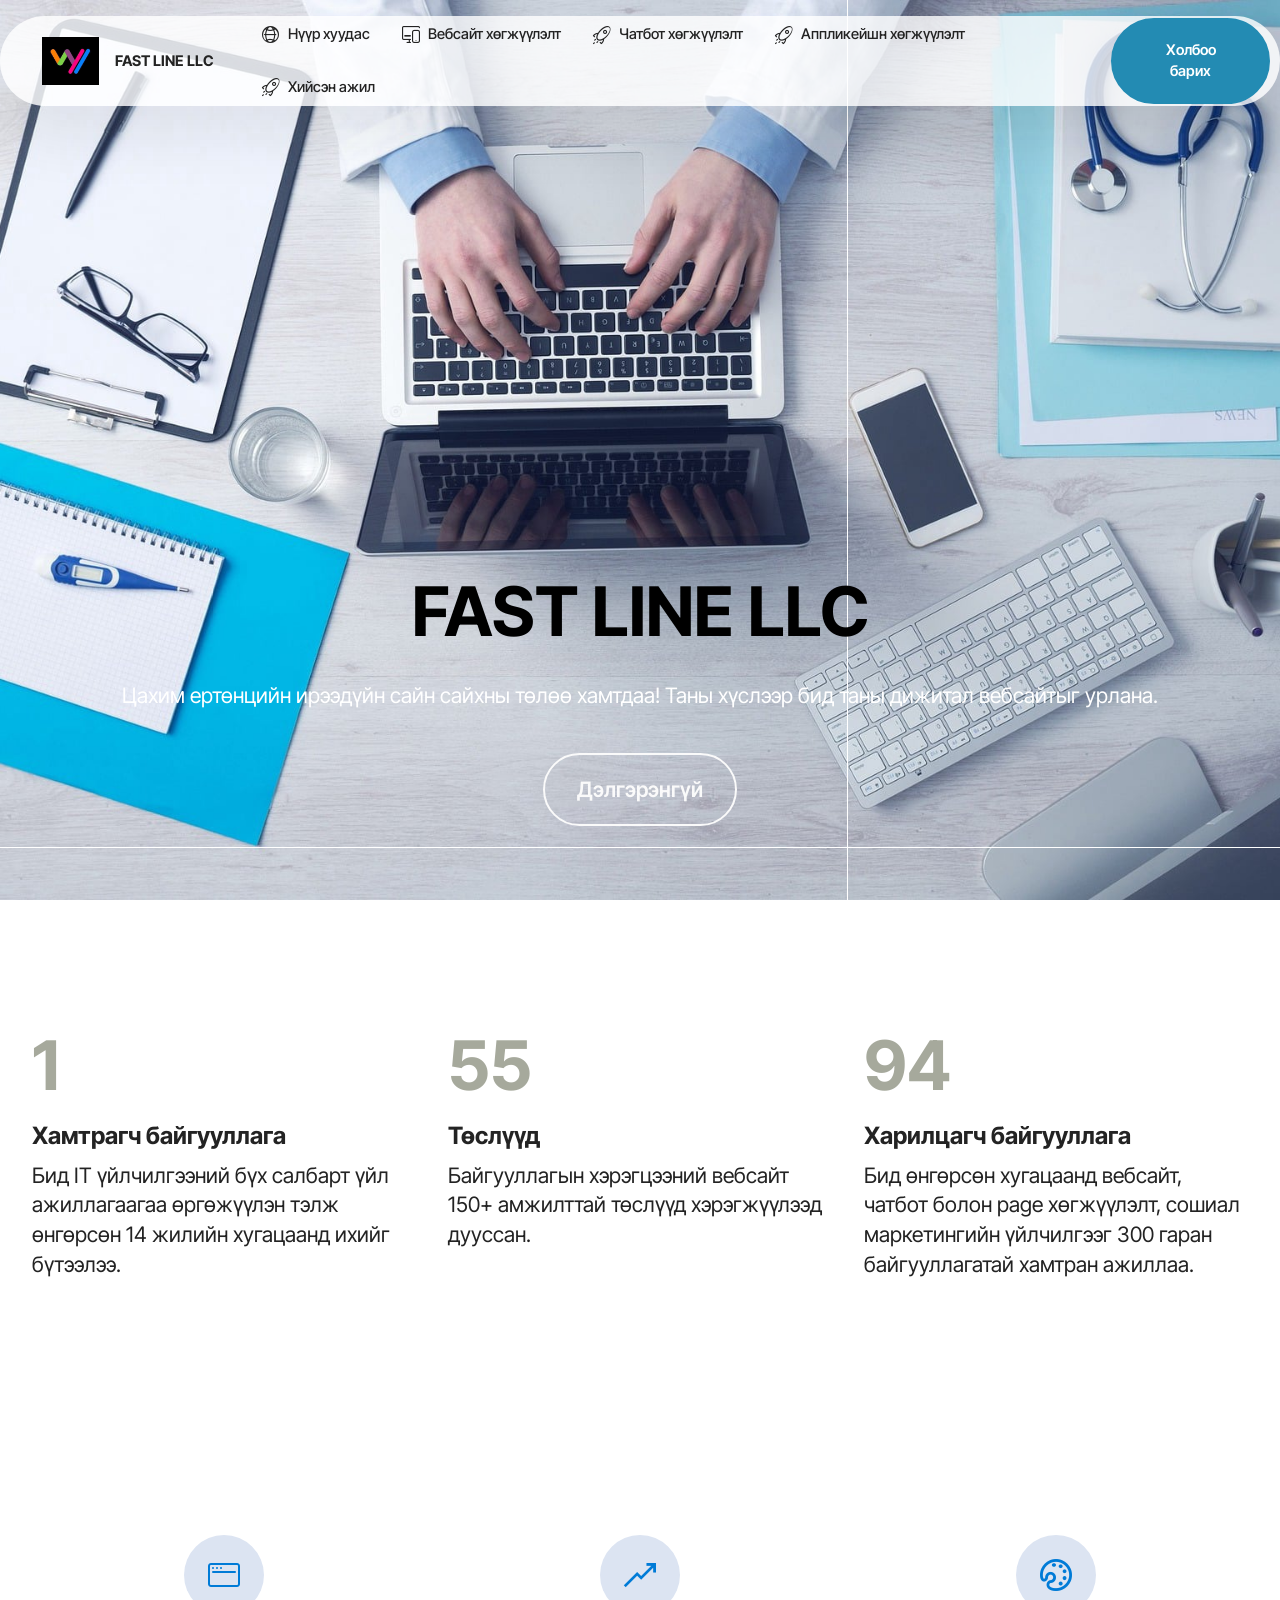
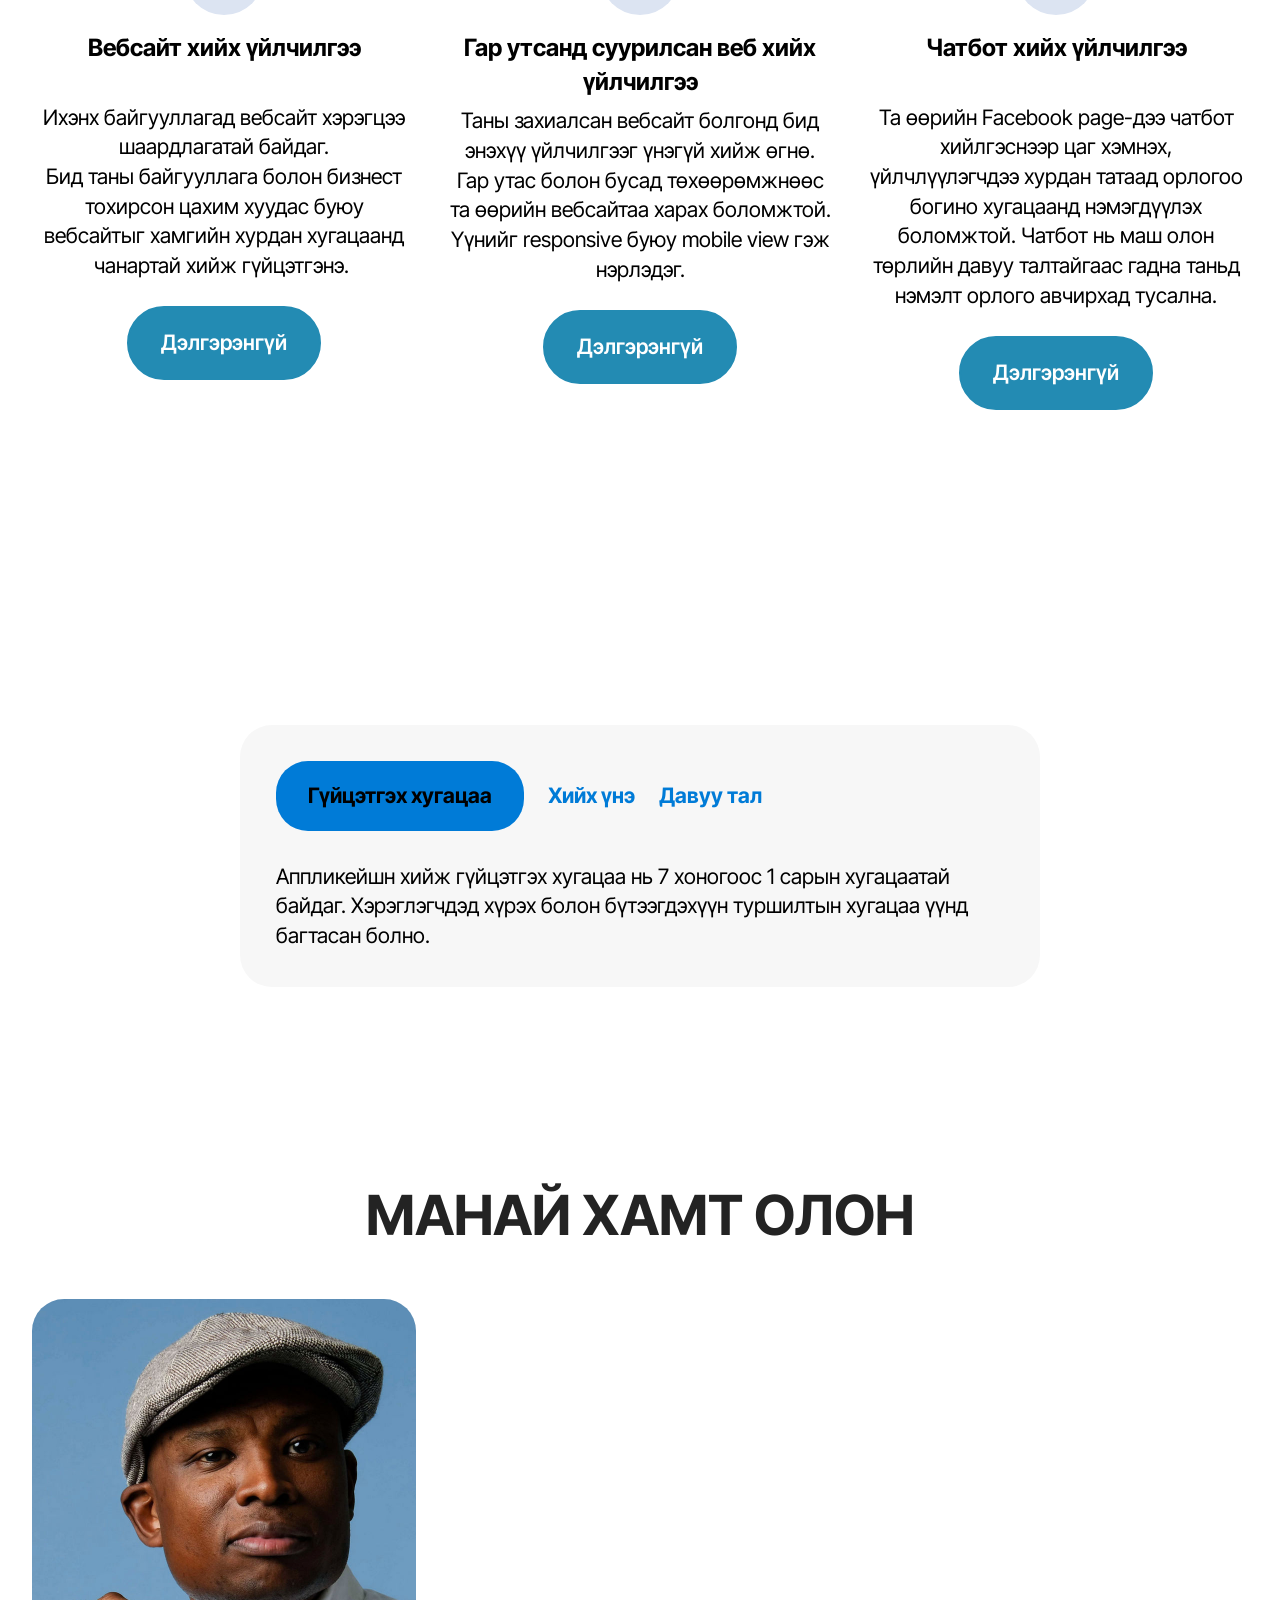
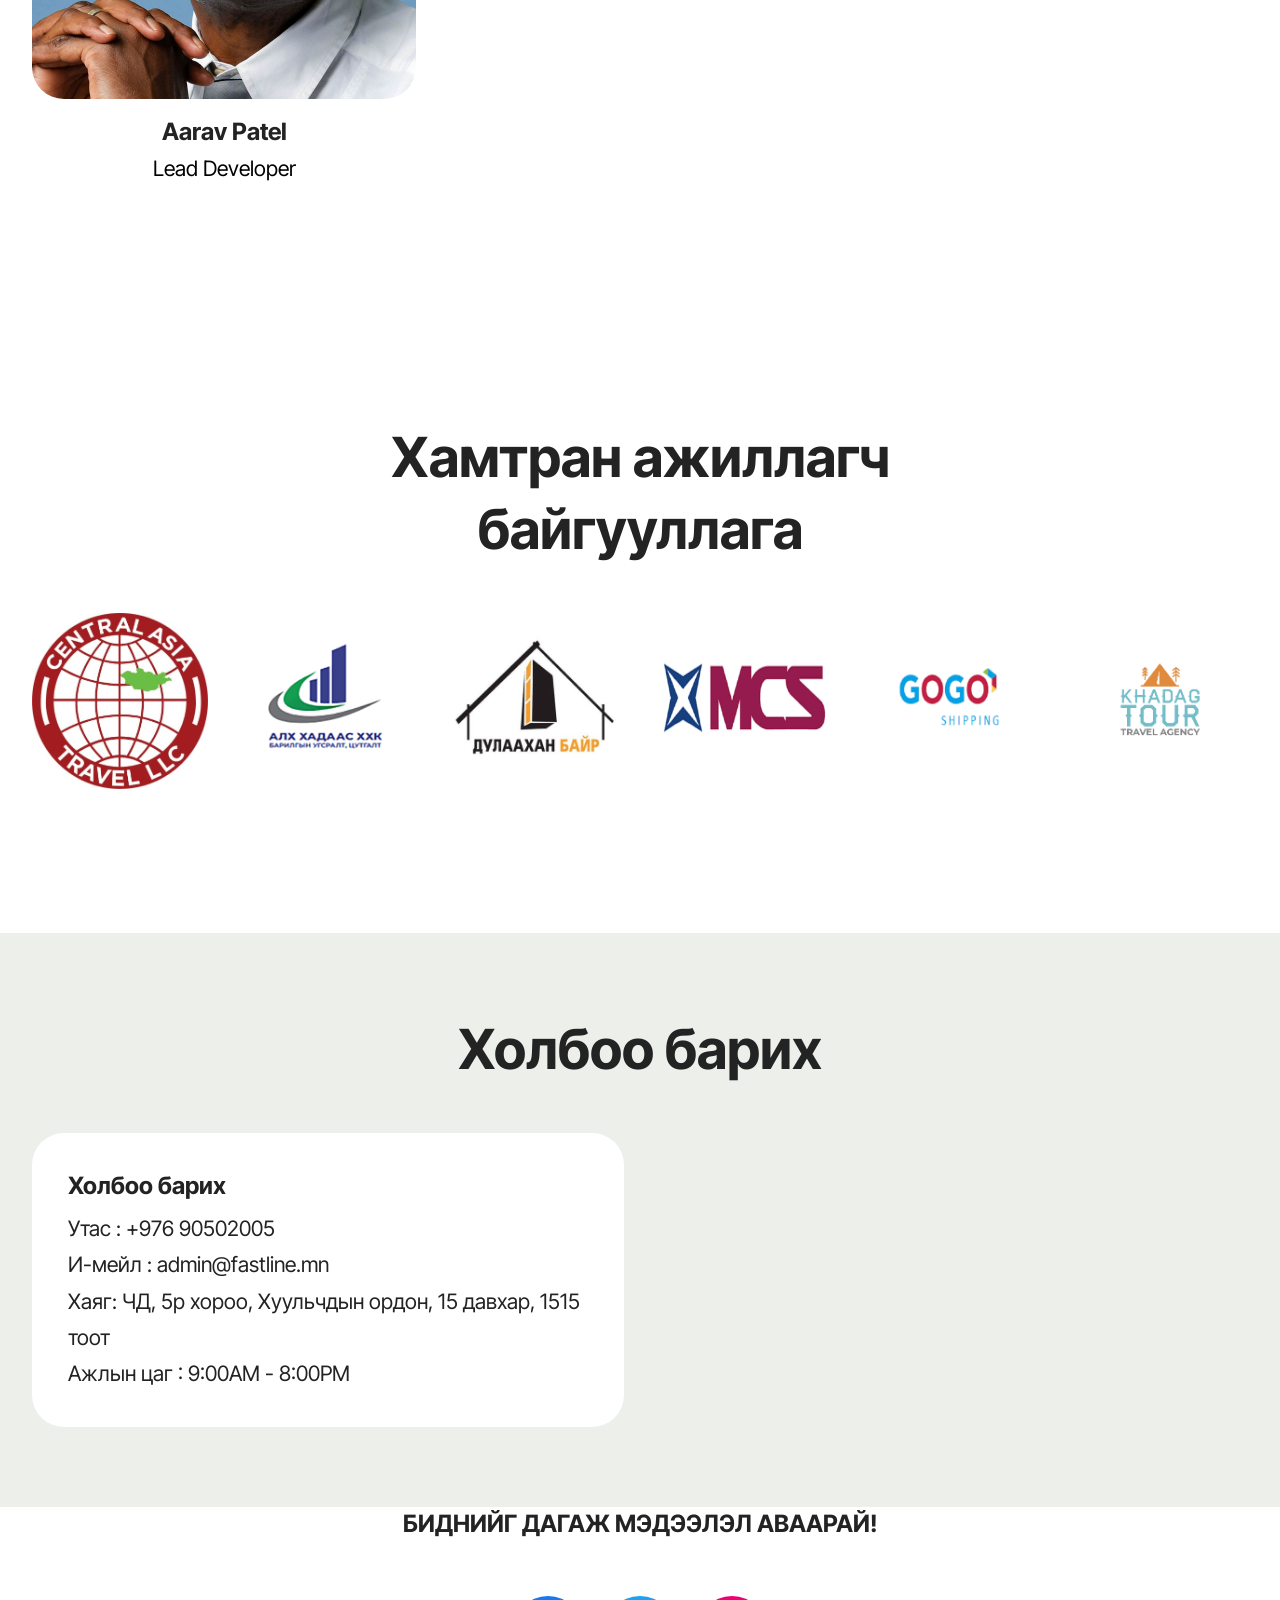
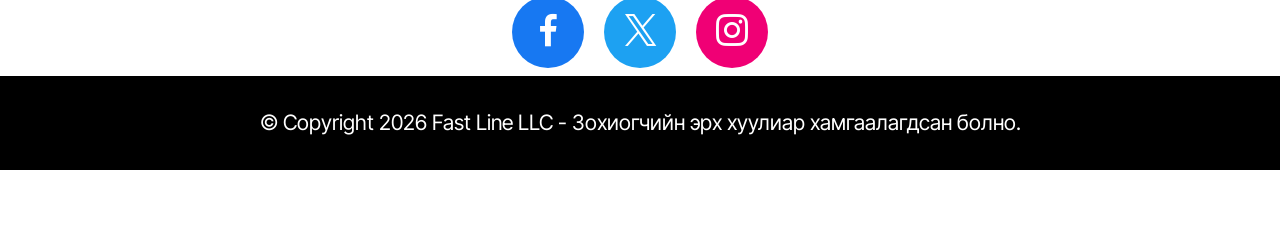
==== commit 81d4fe06: "Add files via upload" ====
--- a/index.html
+++ b/index.html
@@ -14,13 +14,14 @@
   <link rel="stylesheet" href="assets/web/assets/mobirise-icons2/mobirise2.css">
   <link rel="stylesheet" href="assets/web/assets/mobirise-icons-bold/mobirise-icons-bold.css">
   <link rel="stylesheet" href="assets/bootstrap/css/bootstrap.min.css">
+  <link rel="stylesheet" href="assets/parallax/jarallax.css">
   <link rel="stylesheet" href="assets/animatecss/animate.css">
   <link rel="stylesheet" href="assets/dropdown/css/style.css">
   <link rel="stylesheet" href="assets/socicon/css/styles.css">
   <link rel="stylesheet" href="assets/theme/css/style.css">
   <link rel="preload" href="https://fonts.googleapis.com/css?family=Inter+Tight:100,200,300,400,500,600,700,800,900,100i,200i,300i,400i,500i,600i,700i,800i,900i&display=swap" as="style" onload="this.onload=null;this.rel='stylesheet'">
   <noscript><link rel="stylesheet" href="https://fonts.googleapis.com/css?family=Inter+Tight:100,200,300,400,500,600,700,800,900,100i,200i,300i,400i,500i,600i,700i,800i,900i&display=swap"></noscript>
-  <link rel="preload" as="style" href="assets/mobirise/css/mbr-additional.css?v=kBnz4E"><link rel="stylesheet" href="assets/mobirise/css/mbr-additional.css?v=kBnz4E" type="text/css">
+  <link rel="preload" as="style" href="assets/mobirise/css/mbr-additional.css?v=bzcy8Z"><link rel="stylesheet" href="assets/mobirise/css/mbr-additional.css?v=bzcy8Z" type="text/css">
 
   
   
@@ -54,32 +55,28 @@
 						<a class="nav-link link text-black display-4" href="https://mobiri.se"><span class="mbrib-globe-2 mbr-iconfont mbr-iconfont-btn"></span>Нүүр хуудас</a>
 					</li>
 					<li class="nav-item">
-						<a class="nav-link link text-black display-4" href="https://mobiri.se" aria-expanded="false"><span class="mbrib-responsive mbr-iconfont mbr-iconfont-btn"></span>Вебсайт хөгжүүлэлт</a>
+						<a class="nav-link link text-black text-primary display-4" href="index.html#features010-3" aria-expanded="false"><span class="mbrib-responsive mbr-iconfont mbr-iconfont-btn"></span>Вебсайт хөгжүүлэлт</a>
 					</li>
 					<li class="nav-item">
 						<a class="nav-link link text-black display-4" href="https://mobiri.se"><span class="mbrib-rocket mbr-iconfont mbr-iconfont-btn"></span>Чатбот хөгжүүлэлт</a>
-					</li><li class="nav-item"><a class="nav-link link text-black display-4" href="https://mobiri.se"><span class="mbrib-rocket mbr-iconfont mbr-iconfont-btn"></span>Аппликейшн хөгжүүлэлт</a></li><li class="nav-item"><a class="nav-link link text-black display-4" href="https://mobiri.se"><span class="mbrib-rocket mbr-iconfont mbr-iconfont-btn"></span>Хийсэн ажил</a></li></ul>
+					</li><li class="nav-item"><a class="nav-link link text-black text-primary display-4" href="index.html#tabs1-5"><span class="mbrib-rocket mbr-iconfont mbr-iconfont-btn"></span>Аппликейшн хөгжүүлэлт</a></li><li class="nav-item"><a class="nav-link link text-black text-primary display-4" href="index.html" target="_blank"><span class="mbrib-rocket mbr-iconfont mbr-iconfont-btn"></span>Хийсэн ажил</a></li></ul>
 				
-				<div class="navbar-buttons mbr-section-btn"><a class="btn btn-primary display-4" href="https://mobiri.se">Холбоо барих</a></div>
+				<div class="navbar-buttons mbr-section-btn"><a class="btn btn-primary display-4" href="tel:+97690502005">Холбоо барих</a></div>
 			</div>
 		</div>
 	</nav>
 </section>
 
-<section data-bs-version="5.1" class="header18 cid-vxSHUq9g1I" data-bg-video="https://www.youtube.com/watch?v=2Gg6Seob5Mg" id="header18-1">
-  
-
-  <div class="mbr-overlay" style="opacity: 0.5; background-color: rgb(0, 0, 0);"></div>
+<section data-bs-version="5.1" class="header16 cid-vAVTA4ZhPo mbr-fullscreen mbr-parallax-background" id="header17-e">
+  
+  
   <div class="container-fluid">
     <div class="row">
       <div class="content-wrap col-12 col-md-12">
         <h1 class="mbr-section-title mbr-fonts-style mbr-white mb-4 display-1">
-          <strong><br>Video background</strong>
-        </h1>
+          <strong><br>FAST LINE LLC</strong></h1>
         
-        <p class="mbr-fonts-style mbr-text mbr-white mb-4 display-7">Full-width block with YouTube video background and flexible
-          configuration, free vertical and horizontal
-          content alignment.&nbsp;</p>
+        <p class="mbr-fonts-style mbr-text mbr-white mb-4 display-7">Цахим ертөнцийн ирээдүйн сайн сайхны төлөө хамтдаа! Таны хүслээр бид таны дижитал вебсайтыг урлана. </p>
         <div class="mbr-section-btn"><a class="btn btn-white-outline display-7" href="https://mobiri.se">Дэлгэрэнгүй</a></div>
       </div>
     </div>
@@ -97,47 +94,33 @@
 			<div class="item features-without-image col-12 col-md-6 col-lg-4 item-mb active">
 				<div class="item-wrapper">
 					<div class="title mb-3">
-						<h3 class="count mbr-fonts-style display-1">
-							125
-						</h3>
+						<h3 class="count mbr-fonts-style display-1">4</h3>
 					</div>
-					<h4 class="card-title mbr-fonts-style display-5">
-						<strong>Campaigns</strong>
-					</h4>
-					<p class="mbr-text card-text mbr-fonts-style mb-0 display-7">
-						We've launched 100+ effective marketing campaigns, helping brands thrive in today's competitive
-						market.
-					</p>
+					<h4 class="card-title mbr-fonts-style display-5"><strong>Хамтрагч байгууллага</strong></h4>
+					<p class="mbr-text card-text mbr-fonts-style mb-0 display-7">Бид IT үйлчилгээний бүх салбарт үйл ажиллагаагаа өргөжүүлэн тэлж өнгөрсөн 14 жилийн хугацаанд ихийг бүтээлээ.</p>
 				</div>
 			</div>
 			<div class="item features-without-image col-12 col-md-6 col-lg-4 item-mb">
 				<div class="item-wrapper">
 					<div class="title mb-3">
 						<h3 class="count mbr-fonts-style display-1">
-							150
-						</h3>
+							151</h3>
 					</div>
-					<h4 class="card-title mbr-fonts-style display-5">
-						<strong>Projects</strong>
-					</h4>
+					<h4 class="card-title mbr-fonts-style display-5"><strong>Төслүүд</strong></h4>
 					<p class="mbr-text card-text mbr-fonts-style mb-0 display-7">
-						Bringing dreams to life with 150+ successful projects, turning ideas into real-world results.
-					</p>
+						Байгууллагын хэрэгцээний вебсайт 150+ амжилттай төслүүд хэрэгжүүлээд дууссан.</p>
 				</div>
 			</div>
 			<div class="item features-without-image col-12 col-md-6 col-lg-4 item-mb">
 				<div class="item-wrapper">
 					<div class="title mb-3">
 						<h3 class="count mbr-fonts-style display-1">
-							300
-						</h3>
+							256</h3>
 					</div>
 					<h4 class="card-title mbr-fonts-style display-5">
-						<strong>Clients</strong>
-					</h4>
+						<strong>Харилцагч байгууллага</strong></h4>
 					<p class="mbr-text card-text mbr-fonts-style mb-0 display-7">
-						Over a decade, we've earned trust, leaving more than 300 clients with smiles and success.
-					</p>
+						Бид өнгөрсөн хугацаанд вебсайт, чатбот болон page хөгжүүлэлт, сошиал маркетингийн үйлчилгээг 300 гаран байгууллагатай хамтран ажиллаа.</p>
 				</div>
 			</div>
 
@@ -265,39 +248,15 @@
 		<div class="row justify-content-center">
 			<div class="col-12 content-head">
 				<div class="mbr-section-head mb-5">
-					<h4 class="mbr-section-title mbr-fonts-style align-center mb-0 display-2"><strong>Үйлчлүүлэгчдийн сэтгэгдэл</strong></h4>
+					<h4 class="mbr-section-title mbr-fonts-style align-center mb-0 display-2"><strong>МАНАЙ ХАМТ ОЛОН</strong></h4>
 					
 				</div>
 			</div>
 		</div>
 		<div class="row">
-			<div class="item features-image col-12 col-md-6 col-lg-4">
-				<div class="item-wrapper">
-					<div class="item-img mb-3">
-						<img src="assets/images/team1.jpg" alt="Mobirise Website Builder" title="">
-					</div>
-					<div class="item-content align-left">
-						<h5 class="item-title mbr-fonts-style display-5"><strong>Emma Johnson</strong></h5>
-						<h6 class="item-subtitle mbr-fonts-style mb-3 display-7">Project Manager</h6>
-						
-					</div>
-					
-				</div>
-			</div>
-			<div class="item features-image col-12 col-md-6 col-lg-4">
-				<div class="item-wrapper">
-					<div class="item-img mb-3">
-						<img src="assets/images/team2.jpg" alt="Mobirise Website Builder" title="">
-					</div>
-					<div class="item-content align-left">
-						<h5 class="item-title mbr-fonts-style display-5"><strong>Lina Rodriguez</strong></h5>
-						<h6 class="item-subtitle mbr-fonts-style mb-3 display-7">UX Designer</h6>
-						
-					</div>
-					
-				</div>
-			</div>
-			<div class="item features-image col-12 col-md-6 col-lg-4">
+			
+			
+			<div class="item features-image col-12 col-md-6 col-lg-4 active">
 				<div class="item-wrapper">
 					<div class="item-img mb-3">
 						<img src="assets/images/team3.jpg" alt="Mobirise Website Builder" title="">
@@ -317,7 +276,7 @@
 <section data-bs-version="5.1" class="clients04 cid-vxSRRC1Iky" id="clients04-b">
     
     
-    <div class="container-fluid">
+    <div class="container">
         <div class="row justify-content-center mb-5">
             <div class="col-12 content-head">
                 <div class="mbr-section-head">
@@ -401,10 +360,10 @@
                         <h5 class="cardTitle mbr-fonts-style mb-2 display-5">
                             <strong>Холбоо барих</strong></h5>
                         <ul class="list mbr-fonts-style display-7">
-                            <li class="mbr-text item-wrap">Утас : +976 88557161</li>
+                            <li class="mbr-text item-wrap">Утас : +976 90502005</li>
                             <li class="mbr-text item-wrap">И-мейл : admin@fastline.mn</li>
-                            <li class="mbr-text item-wrap">Хаяг: 350 5th Ave, New York, NY 10118</li>
-                            <li class="mbr-text item-wrap">Ажлын цаг : 9:00AM - 6:00PM</li>
+                            <li class="mbr-text item-wrap">Хаяг: ЧД, 5р хороо, Хуульчдын ордон, 15 давхар, 1515 тоот</li>
+                            <li class="mbr-text item-wrap">Ажлын цаг : 9:00AM - 8:00PM</li>
                         </ul>
                     </div>
                 </div>
@@ -424,9 +383,7 @@
     <div class="container">
         <div class="media-container-row">
             <div class="col-12">
-                <h2 class="mbr-section-title align-center mb-5 mbr-fonts-style display-5">
-                    <strong>Follow us</strong>
-                </h2>
+                <h2 class="mbr-section-title align-center mb-5 mbr-fonts-style display-5"><strong>БИДНИЙГ ДАГАЖ МЭДЭЭЛЭЛ АВААРАЙ!</strong></h2>
                 <div class="social-list align-center">
                     <a class="iconfont-wrapper bg-facebook m-2 " target="_blank" href="https://mobiri.se">
                         <span class="socicon-facebook socicon"></span>
@@ -465,7 +422,7 @@
             </div>
         </div>
     </div>
-</section><section class="display-7" style="padding: 0;align-items: center;justify-content: center;flex-wrap: wrap;    align-content: center;display: flex;position: relative;height: 4rem;"><a href="https://mobiri.se/980983" style="flex: 1 1;height: 4rem;position: absolute;width: 100%;z-index: 1;"><img alt="" style="height: 4rem;" src="[data-uri]"></a><p style="margin: 0;text-align: center;" class="display-7">&#8204;</p><a style="z-index:1" href="https://mobirise.com">Mobirise.com </a></section><script src="assets/bootstrap/js/bootstrap.bundle.min.js"></script>  <script src="assets/smoothscroll/smooth-scroll.js"></script>  <script src="assets/ytplayer/index.js"></script>  <script src="assets/dropdown/js/navbar-dropdown.js"></script>  <script src="assets/vimeoplayer/player.js"></script>  <script src="assets/viewportchecker/viewportchecker.js"></script>  <script src="assets/mbr-tabs/mbr-tabs.js"></script>  <script src="assets/theme/js/script.js"></script>  
+</section><section class="display-7" style="padding: 0;align-items: center;justify-content: center;flex-wrap: wrap;    align-content: center;display: flex;position: relative;height: 4rem;"><a href="https://mobiri.se/980983" style="flex: 1 1;height: 4rem;position: absolute;width: 100%;z-index: 1;"><img alt="" style="height: 4rem;" src="[data-uri]"></a><p style="margin: 0;text-align: center;" class="display-7">&#8204;</p><a style="z-index:1" href="https://mobirise.com"> Website Builder Software</a></section><script src="assets/bootstrap/js/bootstrap.bundle.min.js"></script>  <script src="assets/parallax/jarallax.js"></script>  <script src="assets/smoothscroll/smooth-scroll.js"></script>  <script src="assets/ytplayer/index.js"></script>  <script src="assets/dropdown/js/navbar-dropdown.js"></script>  <script src="assets/viewportchecker/viewportchecker.js"></script>  <script src="assets/mbr-tabs/mbr-tabs.js"></script>  <script src="assets/theme/js/script.js"></script>  
   
   
  <div id="scrollToTop" class="scrollToTop mbr-arrow-up"><a style="text-align: center;"><i class="mbr-arrow-up-icon mbr-arrow-up-icon-cm cm-icon cm-icon-smallarrow-up"></i></a></div>
--- a/assets/parallax/jarallax.css
+++ b/assets/parallax/jarallax.css
@@ -0,0 +1,15 @@
+.jarallax {
+    position: relative;
+    z-index: 0;
+}
+.jarallax > .jarallax-img {
+    position: absolute;
+    object-fit: cover;
+    /* support for plugin https://github.com/bfred-it/object-fit-images */
+    font-family: 'object-fit: cover;';
+    top: 0;
+    left: 0;
+    width: 100%;
+    height: 100%;
+    z-index: -1;
+}
--- a/assets/mobirise/css/mbr-additional.css
+++ b/assets/mobirise/css/mbr-additional.css
@@ -54,11 +54,11 @@
 }
 .display-7 {
   font-family: 'Inter Tight', sans-serif;
-  font-size: 1.1rem;
+  font-size: 1.4rem;
   line-height: 1.3;
 }
 .display-7 > .mbr-iconfont {
-  font-size: 1.375rem;
+  font-size: 1.75rem;
 }
 /* ---- Fluid typography for mobile devices ---- */
 /* 1.4 - font scale ratio ( bootstrap == 1.42857 ) */
@@ -92,9 +92,9 @@
     line-height: calc( 1.4 * (1.21rem + (1.6 - 1.21) * ((100vw - 20rem) / (48 - 20))));
   }
   .display-7 {
-    font-size: 0.88rem;
-    font-size: calc( 1.0350000000000001rem + (1.1 - 1.0350000000000001) * ((100vw - 20rem) / (48 - 20)));
-    line-height: calc( 1.4 * (1.0350000000000001rem + (1.1 - 1.0350000000000001) * ((100vw - 20rem) / (48 - 20))));
+    font-size: 1.12rem;
+    font-size: calc( 1.14rem + (1.4 - 1.14) * ((100vw - 20rem) / (48 - 20)));
+    line-height: calc( 1.4 * (1.14rem + (1.4 - 1.14) * ((100vw - 20rem) / (48 - 20))));
   }
 }
 @media (min-width: 992px) and (max-width: 1400px) {
@@ -119,9 +119,9 @@
     line-height: calc( 1.4 * (1.21rem + (1.6 - 1.21) * ((100vw - 62rem) / (87 - 62))));
   }
   .display-7 {
-    font-size: 0.88rem;
-    font-size: calc( 1.0350000000000001rem + (1.1 - 1.0350000000000001) * ((100vw - 62rem) / (87 - 62)));
-    line-height: calc( 1.4 * (1.0350000000000001rem + (1.1 - 1.0350000000000001) * ((100vw - 62rem) / (87 - 62))));
+    font-size: 1.12rem;
+    font-size: calc( 1.14rem + (1.4 - 1.14) * ((100vw - 62rem) / (87 - 62)));
+    line-height: calc( 1.4 * (1.14rem + (1.4 - 1.14) * ((100vw - 62rem) / (87 - 62))));
   }
 }
 /* Buttons */
@@ -642,13 +642,13 @@
 }
 .form-control {
   font-family: 'Inter Tight', sans-serif;
-  font-size: 1.1rem;
+  font-size: 1.4rem;
   line-height: 1.3;
   font-weight: 400;
   border-radius: 40px !important;
 }
 .form-control > .mbr-iconfont {
-  font-size: 1.375rem;
+  font-size: 1.75rem;
 }
 .form-control:hover,
 .form-control:focus {
@@ -657,12 +657,12 @@
 }
 .form-control:-webkit-input-placeholder {
   font-family: 'Inter Tight', sans-serif;
-  font-size: 1.1rem;
+  font-size: 1.4rem;
   line-height: 1.3;
   font-weight: 400;
 }
 .form-control:-webkit-input-placeholder > .mbr-iconfont {
-  font-size: 1.375rem;
+  font-size: 1.75rem;
 }
 blockquote {
   border-color: #238bb3;
@@ -1338,61 +1338,54 @@
     padding: 1rem;
   }
 }
-.cid-vxSHUq9g1I {
+.cid-vAVTA4ZhPo {
   display: flex;
-  padding-top: 20rem;
-  padding-bottom: 4rem;
+  background-image: url("../../../assets/images/mbr-1920x1080.jpg");
+}
+.cid-vAVTA4ZhPo .mbr-overlay {
+  background-color: #000000;
+  opacity: 0;
 }
 @media (min-width: 768px) {
-  .cid-vxSHUq9g1I {
+  .cid-vAVTA4ZhPo {
     align-items: flex-end;
   }
-  .cid-vxSHUq9g1I .row {
-    justify-content: flex-start;
-  }
-  .cid-vxSHUq9g1I .content-wrap {
+  .cid-vAVTA4ZhPo .row {
+    justify-content: center;
+  }
+  .cid-vAVTA4ZhPo .content-wrap {
     padding: 1rem 3rem;
   }
 }
 @media (max-width: 991px) and (min-width: 768px) {
-  .cid-vxSHUq9g1I .content-wrap {
+  .cid-vAVTA4ZhPo .content-wrap {
     min-width: 50%;
   }
 }
 @media (max-width: 767px) {
-  .cid-vxSHUq9g1I {
+  .cid-vAVTA4ZhPo {
     -webkit-align-items: center;
     align-items: flex-end;
   }
-  .cid-vxSHUq9g1I .mbr-row {
+  .cid-vAVTA4ZhPo .mbr-row {
     -webkit-justify-content: center;
     justify-content: center;
   }
-  .cid-vxSHUq9g1I .content-wrap {
+  .cid-vAVTA4ZhPo .content-wrap {
     width: 100%;
   }
 }
-.cid-vxSHUq9g1I .mbr-fallback-image.disabled {
-  display: none;
-}
-.cid-vxSHUq9g1I .mbr-fallback-image {
-  display: block;
-  background-size: cover;
-  background-position: center center;
-  width: 100%;
-  height: 100%;
-  position: absolute;
-  top: 0;
-  background-image: url("../../../assets/images/background1.jpg");
-}
-.cid-vxSHUq9g1I .mbr-section-title,
-.cid-vxSHUq9g1I .mbr-section-subtitle {
-  text-align: left;
-  color: #ffc091;
-}
-.cid-vxSHUq9g1I .mbr-text,
-.cid-vxSHUq9g1I .mbr-section-btn {
-  text-align: left;
+.cid-vAVTA4ZhPo .mbr-section-title,
+.cid-vAVTA4ZhPo .mbr-section-subtitle {
+  text-align: center;
+}
+.cid-vAVTA4ZhPo .mbr-text,
+.cid-vAVTA4ZhPo .mbr-section-btn {
+  text-align: center;
+  color: #ffffff;
+}
+.cid-vAVTA4ZhPo .mbr-section-title {
+  color: #000000;
 }
 .cid-vxSSZ0pryW {
   padding-top: 6rem;
--- a/assets/mobirise/css/mbr-additional.css
+++ b/assets/mobirise/css/mbr-additional.css
@@ -54,11 +54,11 @@
 }
 .display-7 {
   font-family: 'Inter Tight', sans-serif;
-  font-size: 1.1rem;
+  font-size: 1.4rem;
   line-height: 1.3;
 }
 .display-7 > .mbr-iconfont {
-  font-size: 1.375rem;
+  font-size: 1.75rem;
 }
 /* ---- Fluid typography for mobile devices ---- */
 /* 1.4 - font scale ratio ( bootstrap == 1.42857 ) */
@@ -92,9 +92,9 @@
     line-height: calc( 1.4 * (1.21rem + (1.6 - 1.21) * ((100vw - 20rem) / (48 - 20))));
   }
   .display-7 {
-    font-size: 0.88rem;
-    font-size: calc( 1.0350000000000001rem + (1.1 - 1.0350000000000001) * ((100vw - 20rem) / (48 - 20)));
-    line-height: calc( 1.4 * (1.0350000000000001rem + (1.1 - 1.0350000000000001) * ((100vw - 20rem) / (48 - 20))));
+    font-size: 1.12rem;
+    font-size: calc( 1.14rem + (1.4 - 1.14) * ((100vw - 20rem) / (48 - 20)));
+    line-height: calc( 1.4 * (1.14rem + (1.4 - 1.14) * ((100vw - 20rem) / (48 - 20))));
   }
 }
 @media (min-width: 992px) and (max-width: 1400px) {
@@ -119,9 +119,9 @@
     line-height: calc( 1.4 * (1.21rem + (1.6 - 1.21) * ((100vw - 62rem) / (87 - 62))));
   }
   .display-7 {
-    font-size: 0.88rem;
-    font-size: calc( 1.0350000000000001rem + (1.1 - 1.0350000000000001) * ((100vw - 62rem) / (87 - 62)));
-    line-height: calc( 1.4 * (1.0350000000000001rem + (1.1 - 1.0350000000000001) * ((100vw - 62rem) / (87 - 62))));
+    font-size: 1.12rem;
+    font-size: calc( 1.14rem + (1.4 - 1.14) * ((100vw - 62rem) / (87 - 62)));
+    line-height: calc( 1.4 * (1.14rem + (1.4 - 1.14) * ((100vw - 62rem) / (87 - 62))));
   }
 }
 /* Buttons */
@@ -642,13 +642,13 @@
 }
 .form-control {
   font-family: 'Inter Tight', sans-serif;
-  font-size: 1.1rem;
+  font-size: 1.4rem;
   line-height: 1.3;
   font-weight: 400;
   border-radius: 40px !important;
 }
 .form-control > .mbr-iconfont {
-  font-size: 1.375rem;
+  font-size: 1.75rem;
 }
 .form-control:hover,
 .form-control:focus {
@@ -657,12 +657,12 @@
 }
 .form-control:-webkit-input-placeholder {
   font-family: 'Inter Tight', sans-serif;
-  font-size: 1.1rem;
+  font-size: 1.4rem;
   line-height: 1.3;
   font-weight: 400;
 }
 .form-control:-webkit-input-placeholder > .mbr-iconfont {
-  font-size: 1.375rem;
+  font-size: 1.75rem;
 }
 blockquote {
   border-color: #238bb3;
@@ -1338,61 +1338,54 @@
     padding: 1rem;
   }
 }
-.cid-vxSHUq9g1I {
+.cid-vAVTA4ZhPo {
   display: flex;
-  padding-top: 20rem;
-  padding-bottom: 4rem;
+  background-image: url("../../../assets/images/mbr-1920x1080.jpg");
+}
+.cid-vAVTA4ZhPo .mbr-overlay {
+  background-color: #000000;
+  opacity: 0;
 }
 @media (min-width: 768px) {
-  .cid-vxSHUq9g1I {
+  .cid-vAVTA4ZhPo {
     align-items: flex-end;
   }
-  .cid-vxSHUq9g1I .row {
-    justify-content: flex-start;
-  }
-  .cid-vxSHUq9g1I .content-wrap {
+  .cid-vAVTA4ZhPo .row {
+    justify-content: center;
+  }
+  .cid-vAVTA4ZhPo .content-wrap {
     padding: 1rem 3rem;
   }
 }
 @media (max-width: 991px) and (min-width: 768px) {
-  .cid-vxSHUq9g1I .content-wrap {
+  .cid-vAVTA4ZhPo .content-wrap {
     min-width: 50%;
   }
 }
 @media (max-width: 767px) {
-  .cid-vxSHUq9g1I {
+  .cid-vAVTA4ZhPo {
     -webkit-align-items: center;
     align-items: flex-end;
   }
-  .cid-vxSHUq9g1I .mbr-row {
+  .cid-vAVTA4ZhPo .mbr-row {
     -webkit-justify-content: center;
     justify-content: center;
   }
-  .cid-vxSHUq9g1I .content-wrap {
+  .cid-vAVTA4ZhPo .content-wrap {
     width: 100%;
   }
 }
-.cid-vxSHUq9g1I .mbr-fallback-image.disabled {
-  display: none;
-}
-.cid-vxSHUq9g1I .mbr-fallback-image {
-  display: block;
-  background-size: cover;
-  background-position: center center;
-  width: 100%;
-  height: 100%;
-  position: absolute;
-  top: 0;
-  background-image: url("../../../assets/images/background1.jpg");
-}
-.cid-vxSHUq9g1I .mbr-section-title,
-.cid-vxSHUq9g1I .mbr-section-subtitle {
-  text-align: left;
-  color: #ffc091;
-}
-.cid-vxSHUq9g1I .mbr-text,
-.cid-vxSHUq9g1I .mbr-section-btn {
-  text-align: left;
+.cid-vAVTA4ZhPo .mbr-section-title,
+.cid-vAVTA4ZhPo .mbr-section-subtitle {
+  text-align: center;
+}
+.cid-vAVTA4ZhPo .mbr-text,
+.cid-vAVTA4ZhPo .mbr-section-btn {
+  text-align: center;
+  color: #ffffff;
+}
+.cid-vAVTA4ZhPo .mbr-section-title {
+  color: #000000;
 }
 .cid-vxSSZ0pryW {
   padding-top: 6rem;
